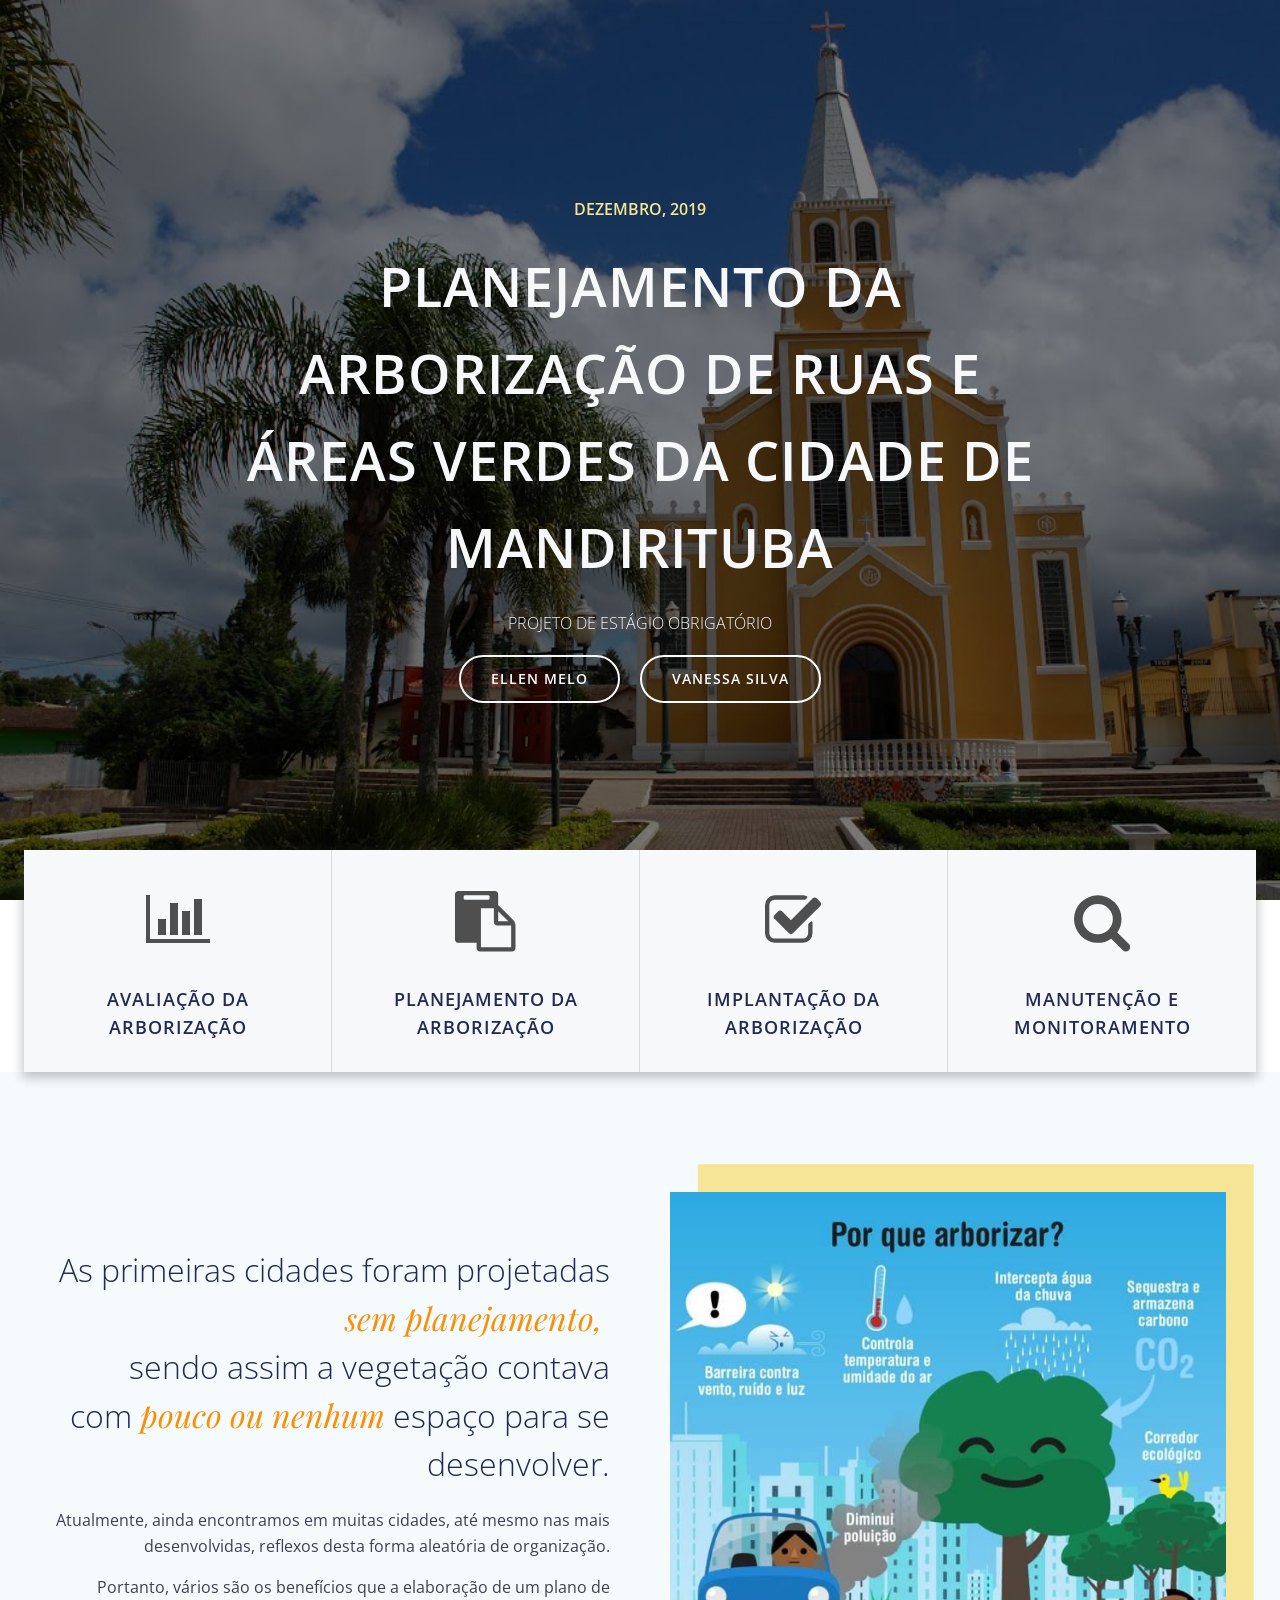
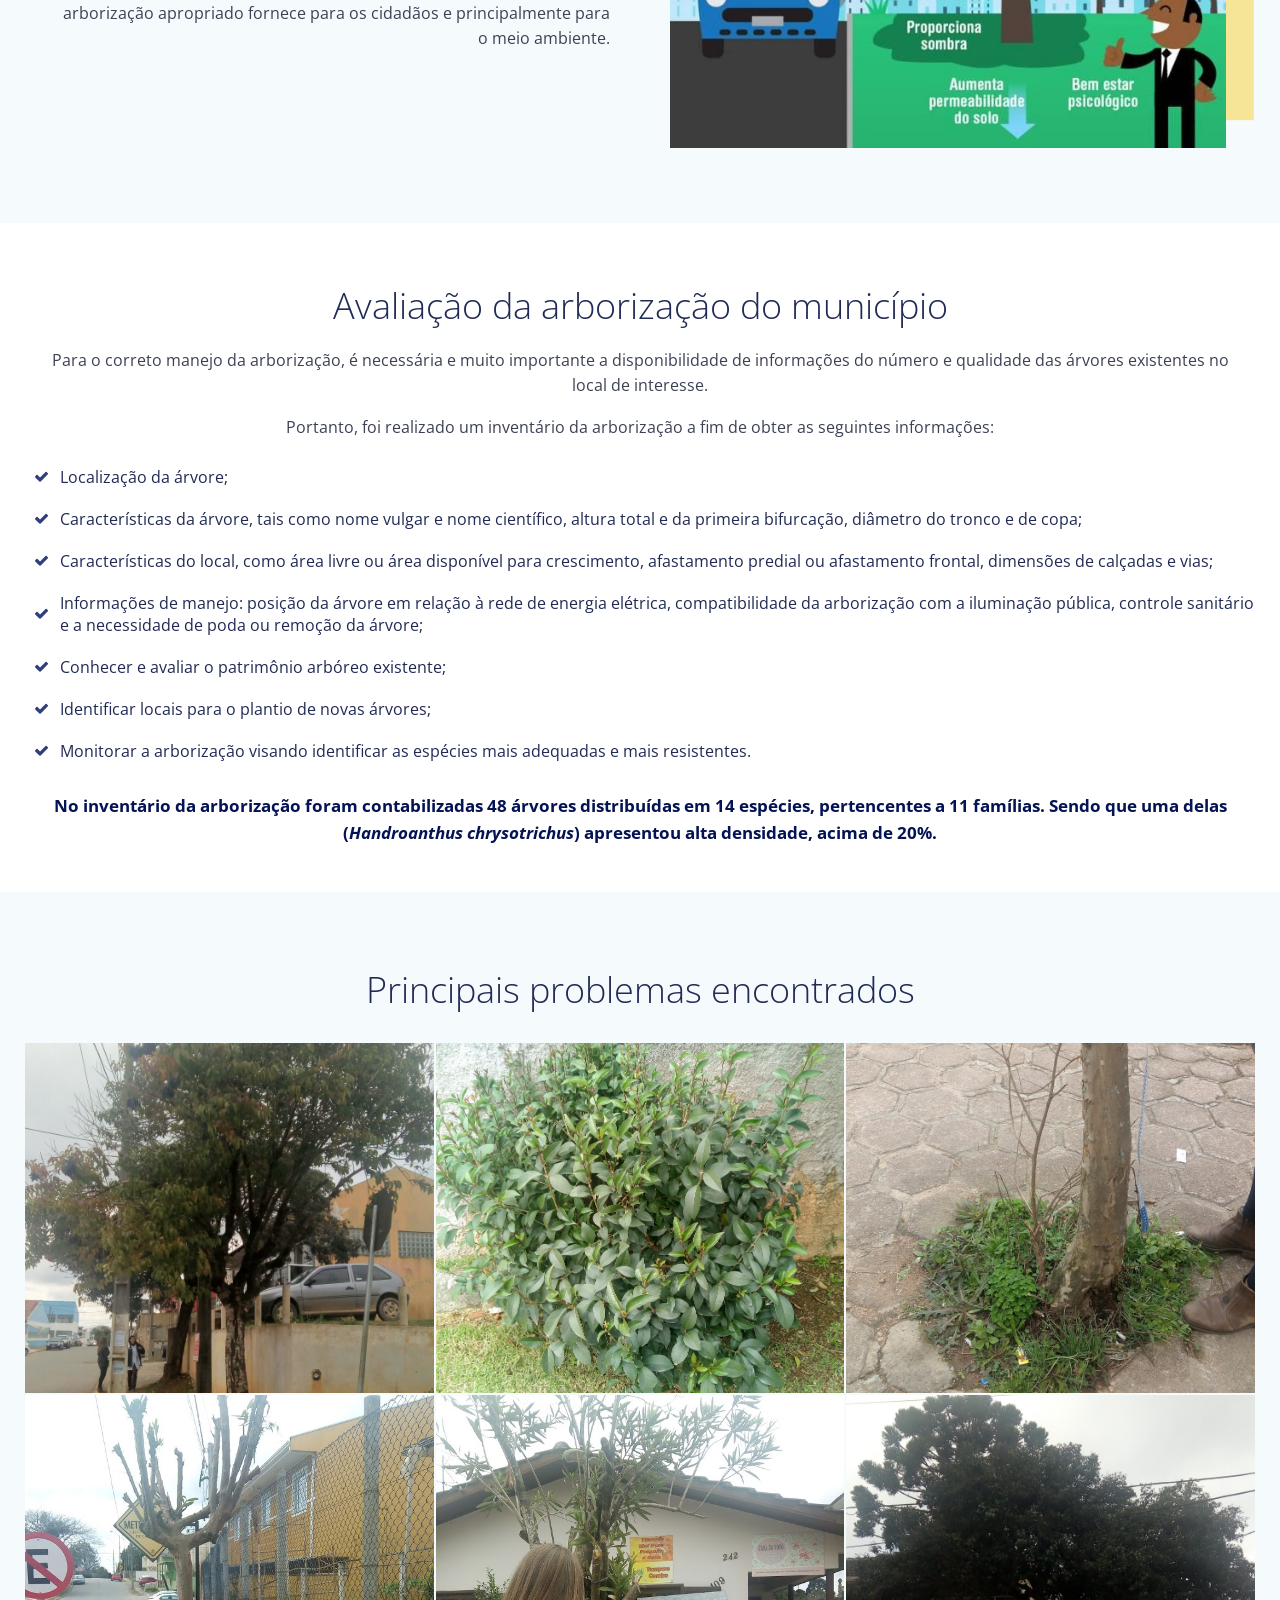
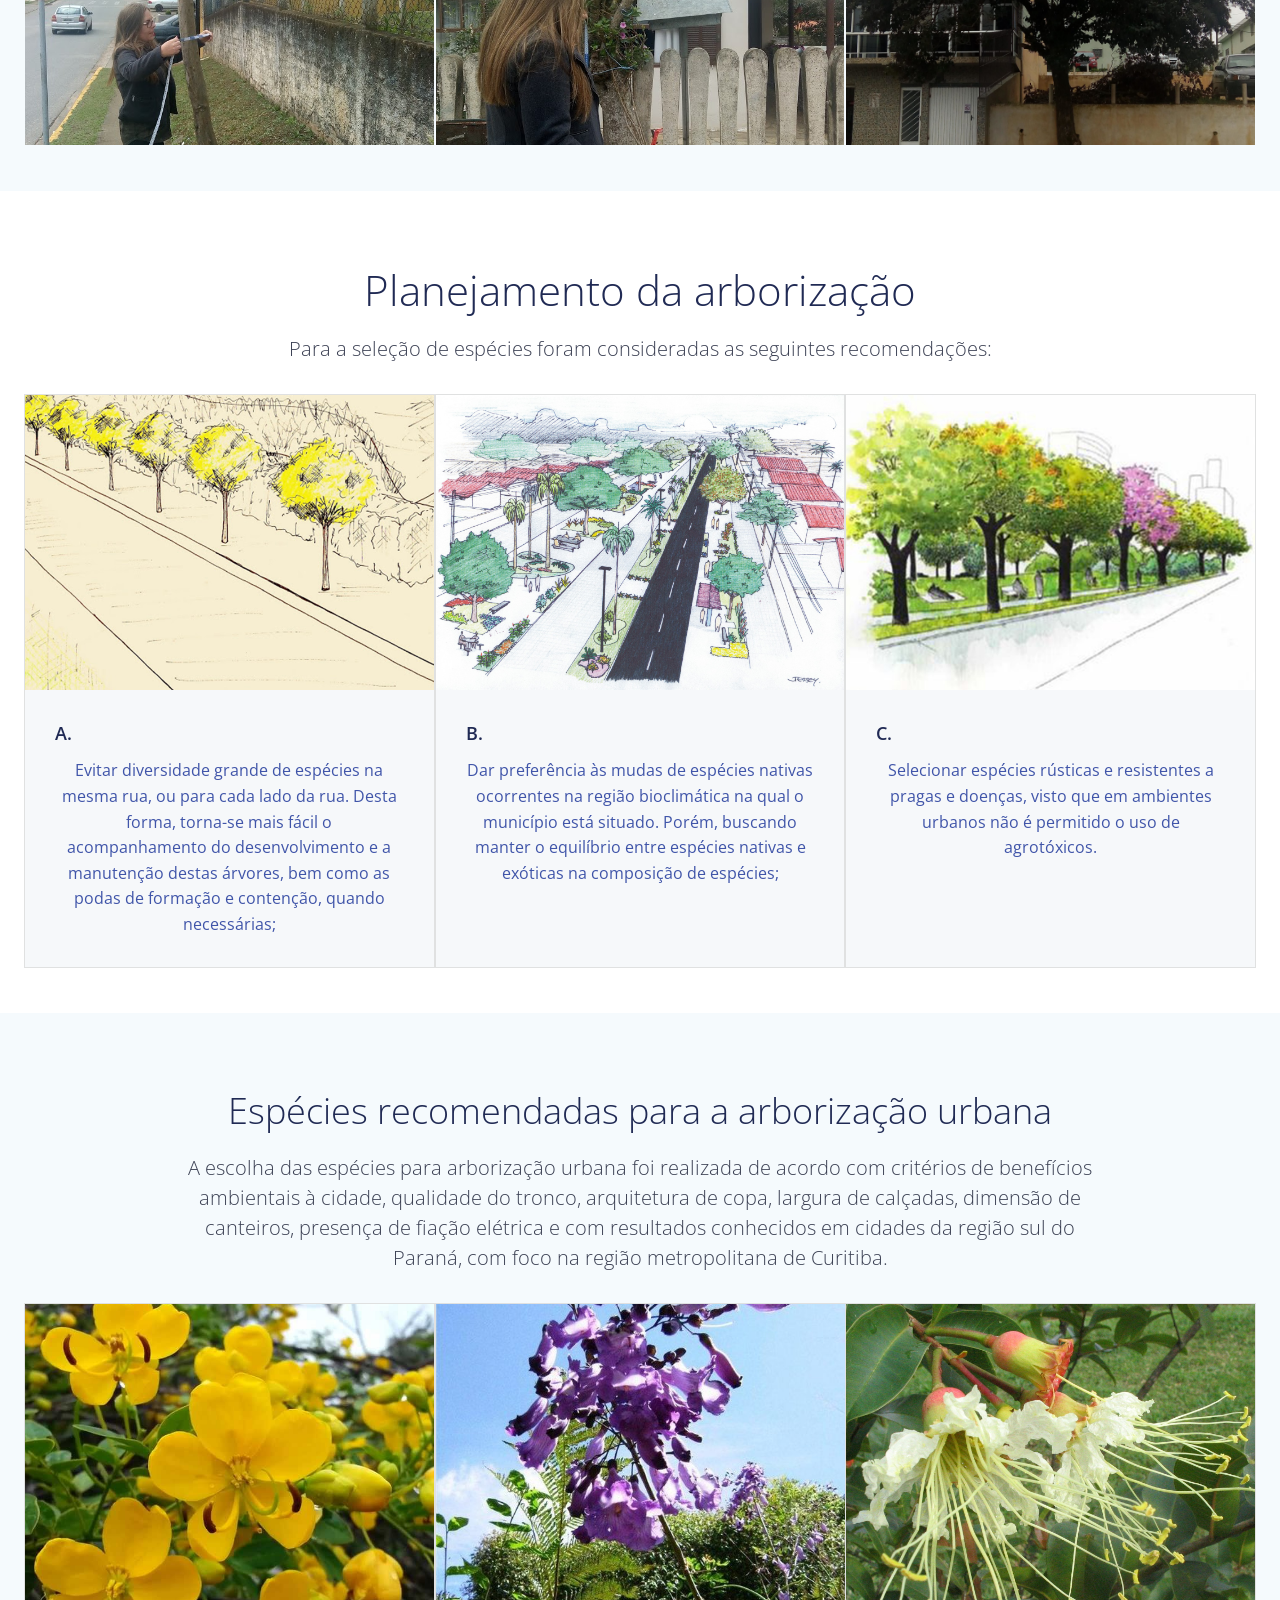
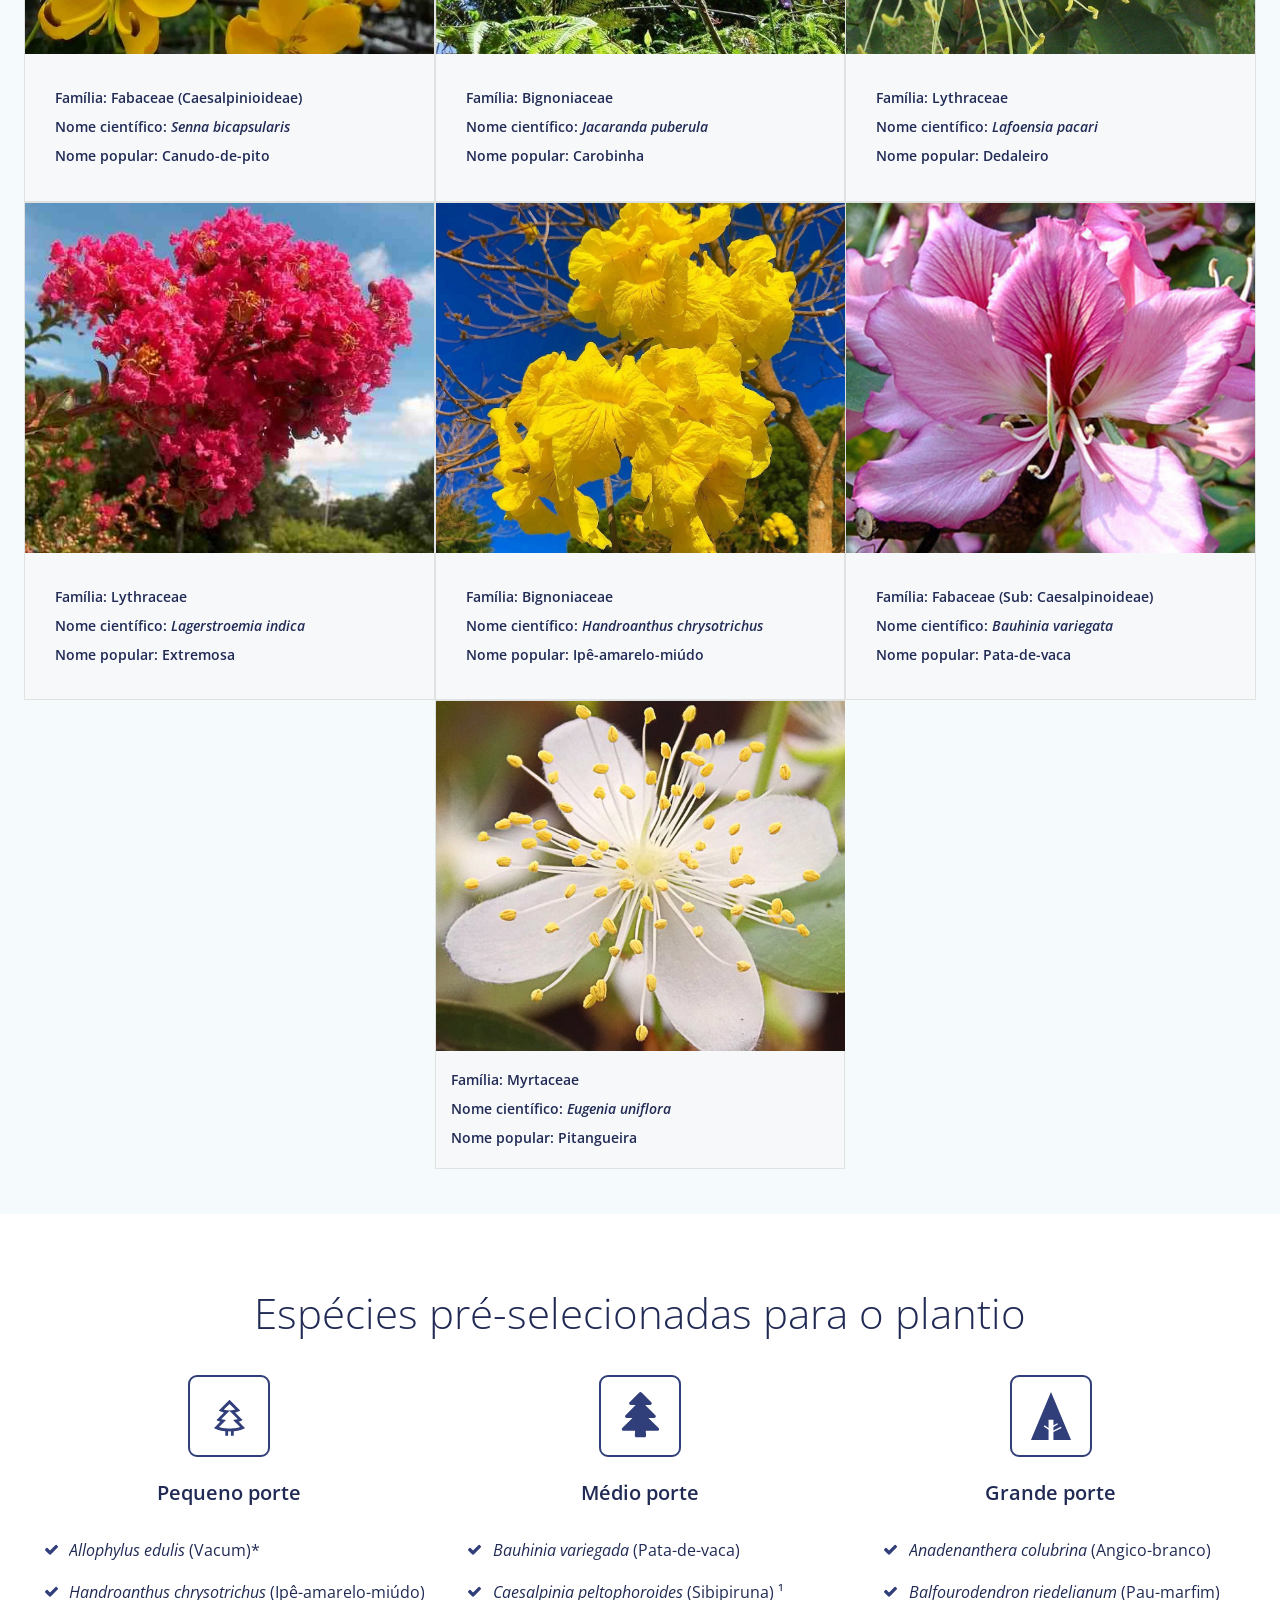
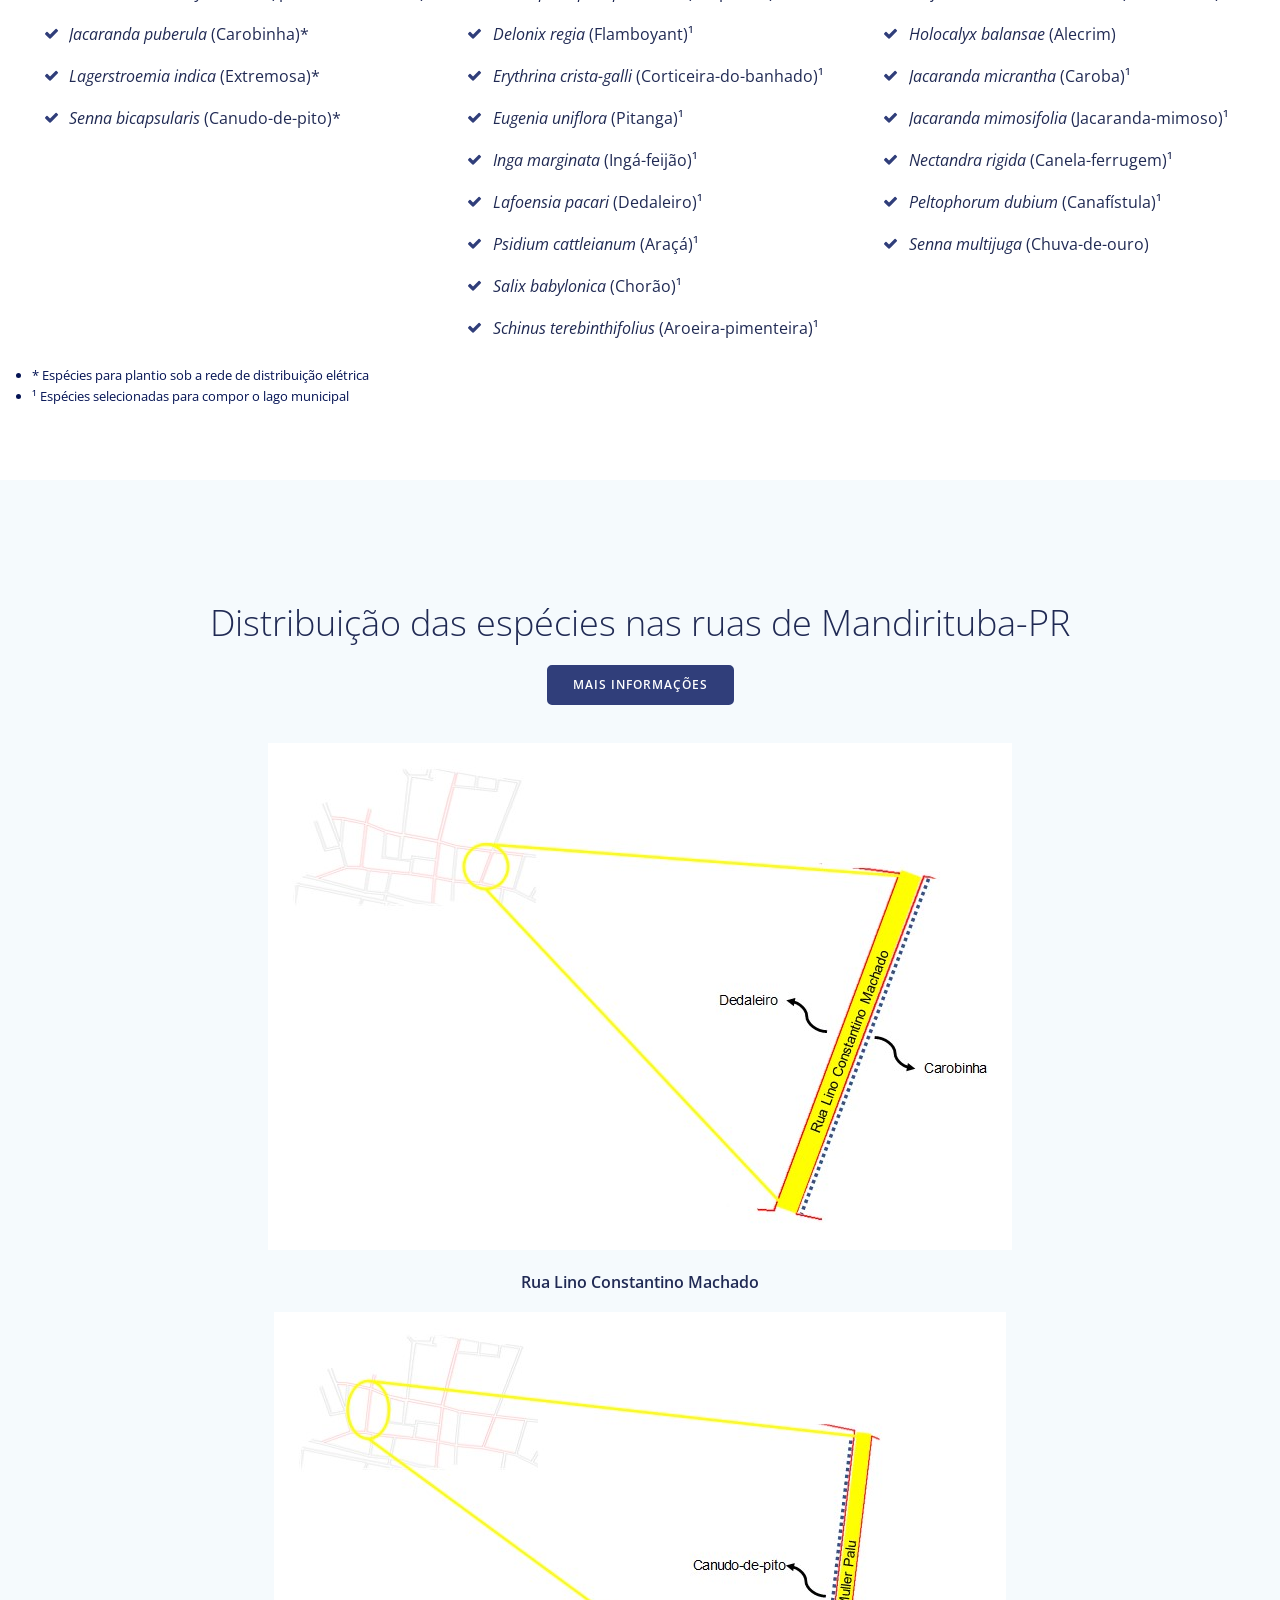
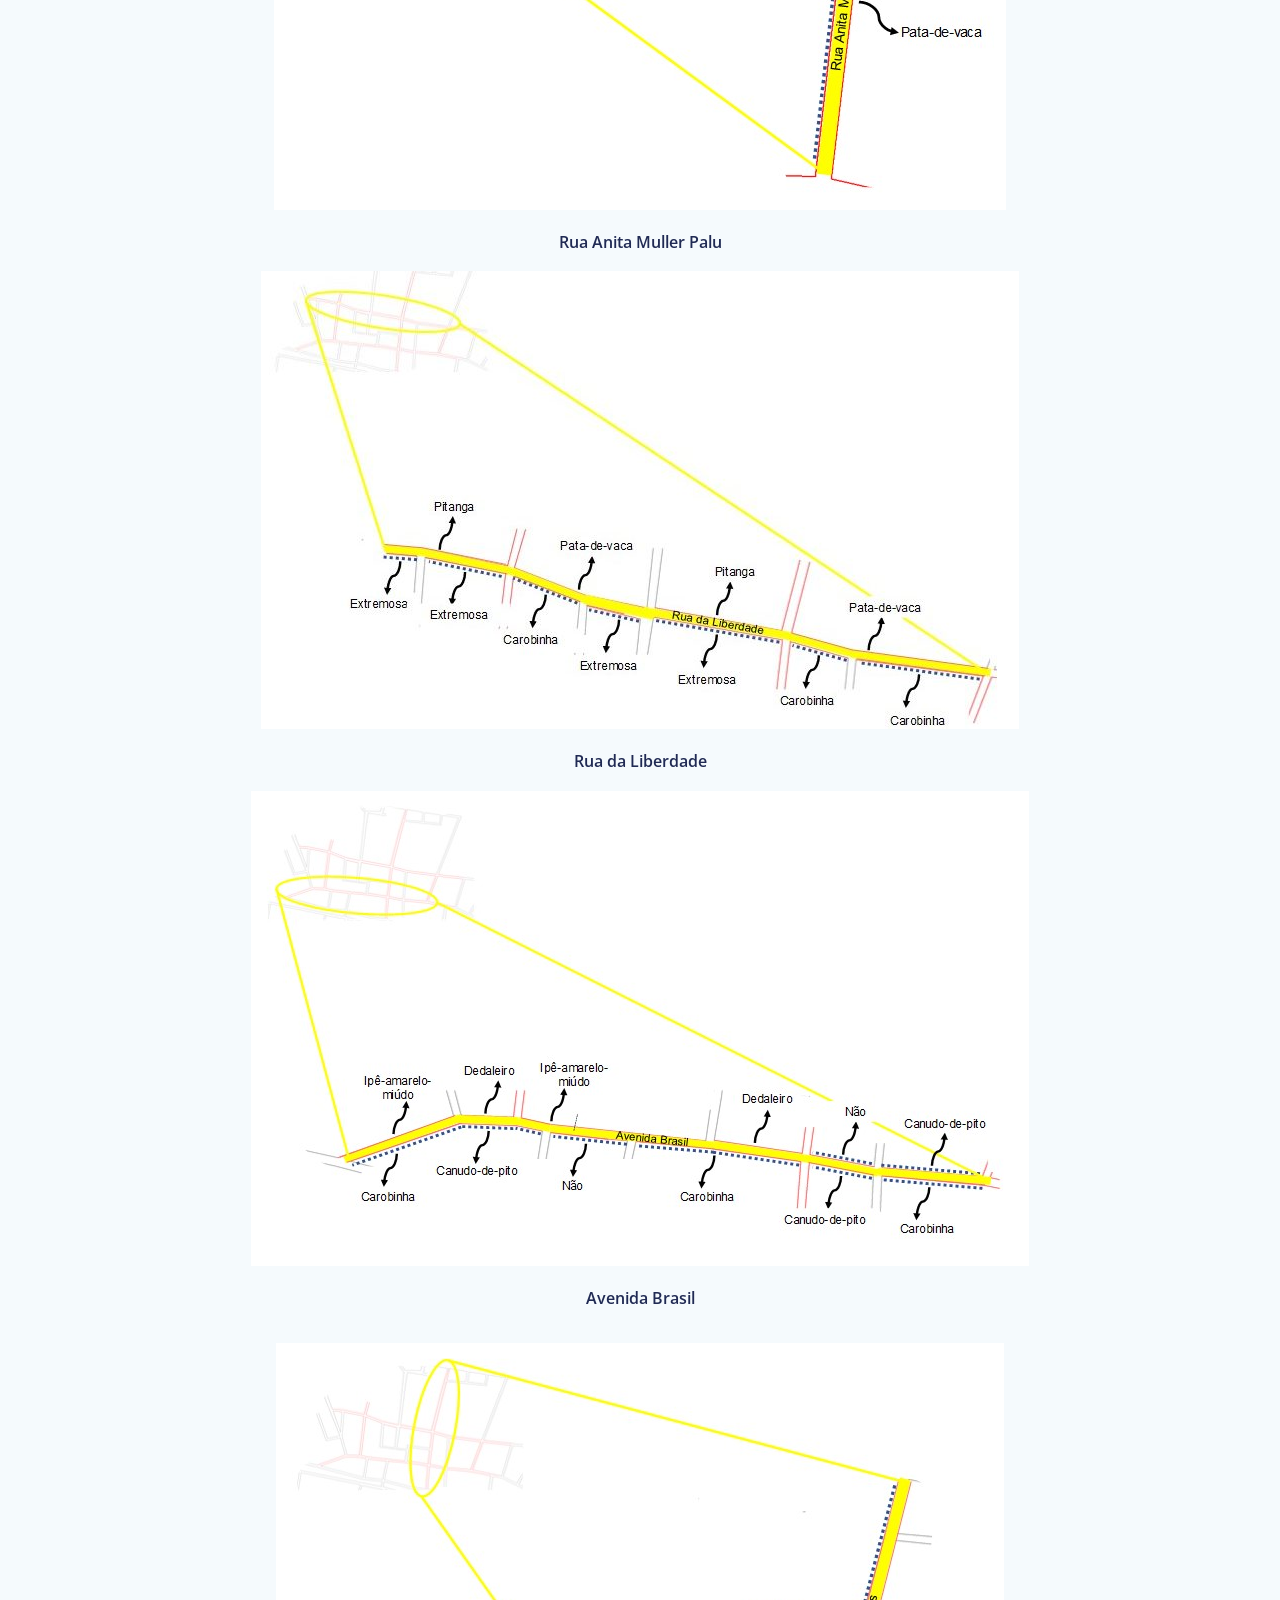
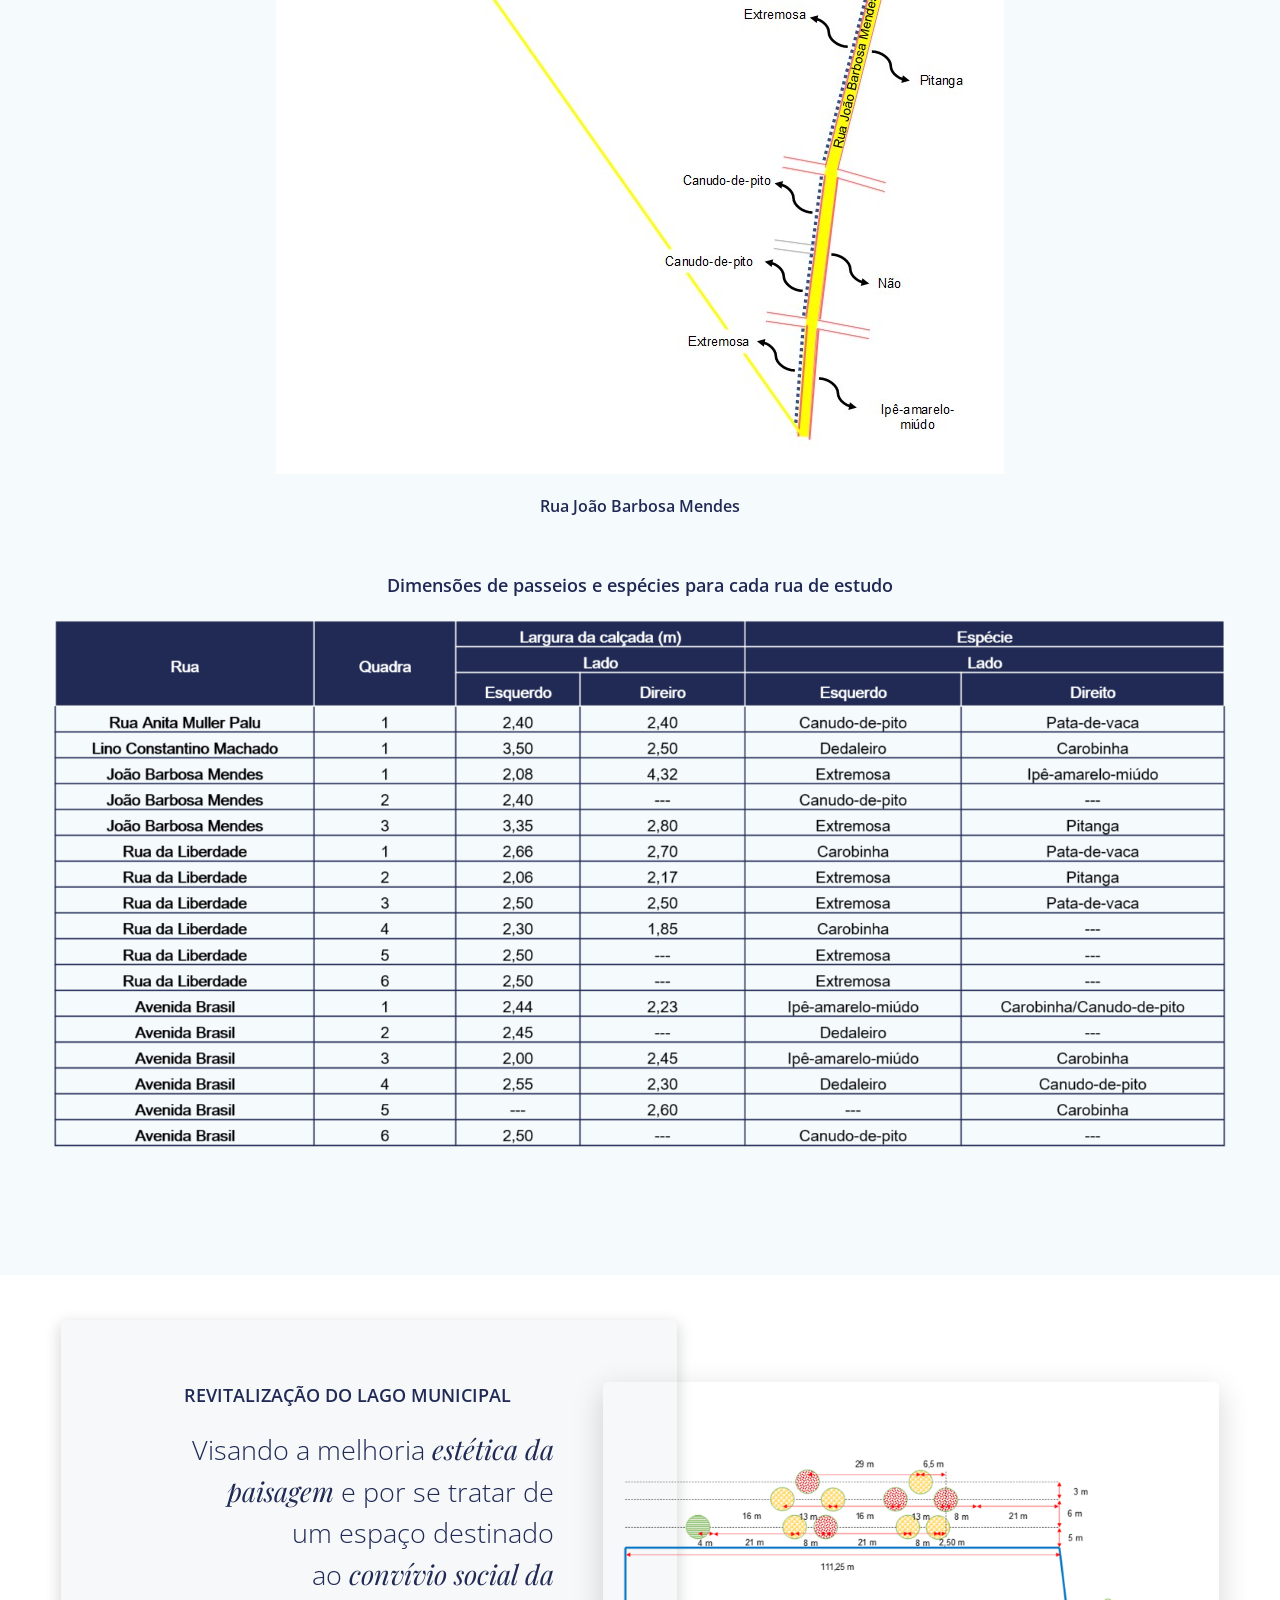
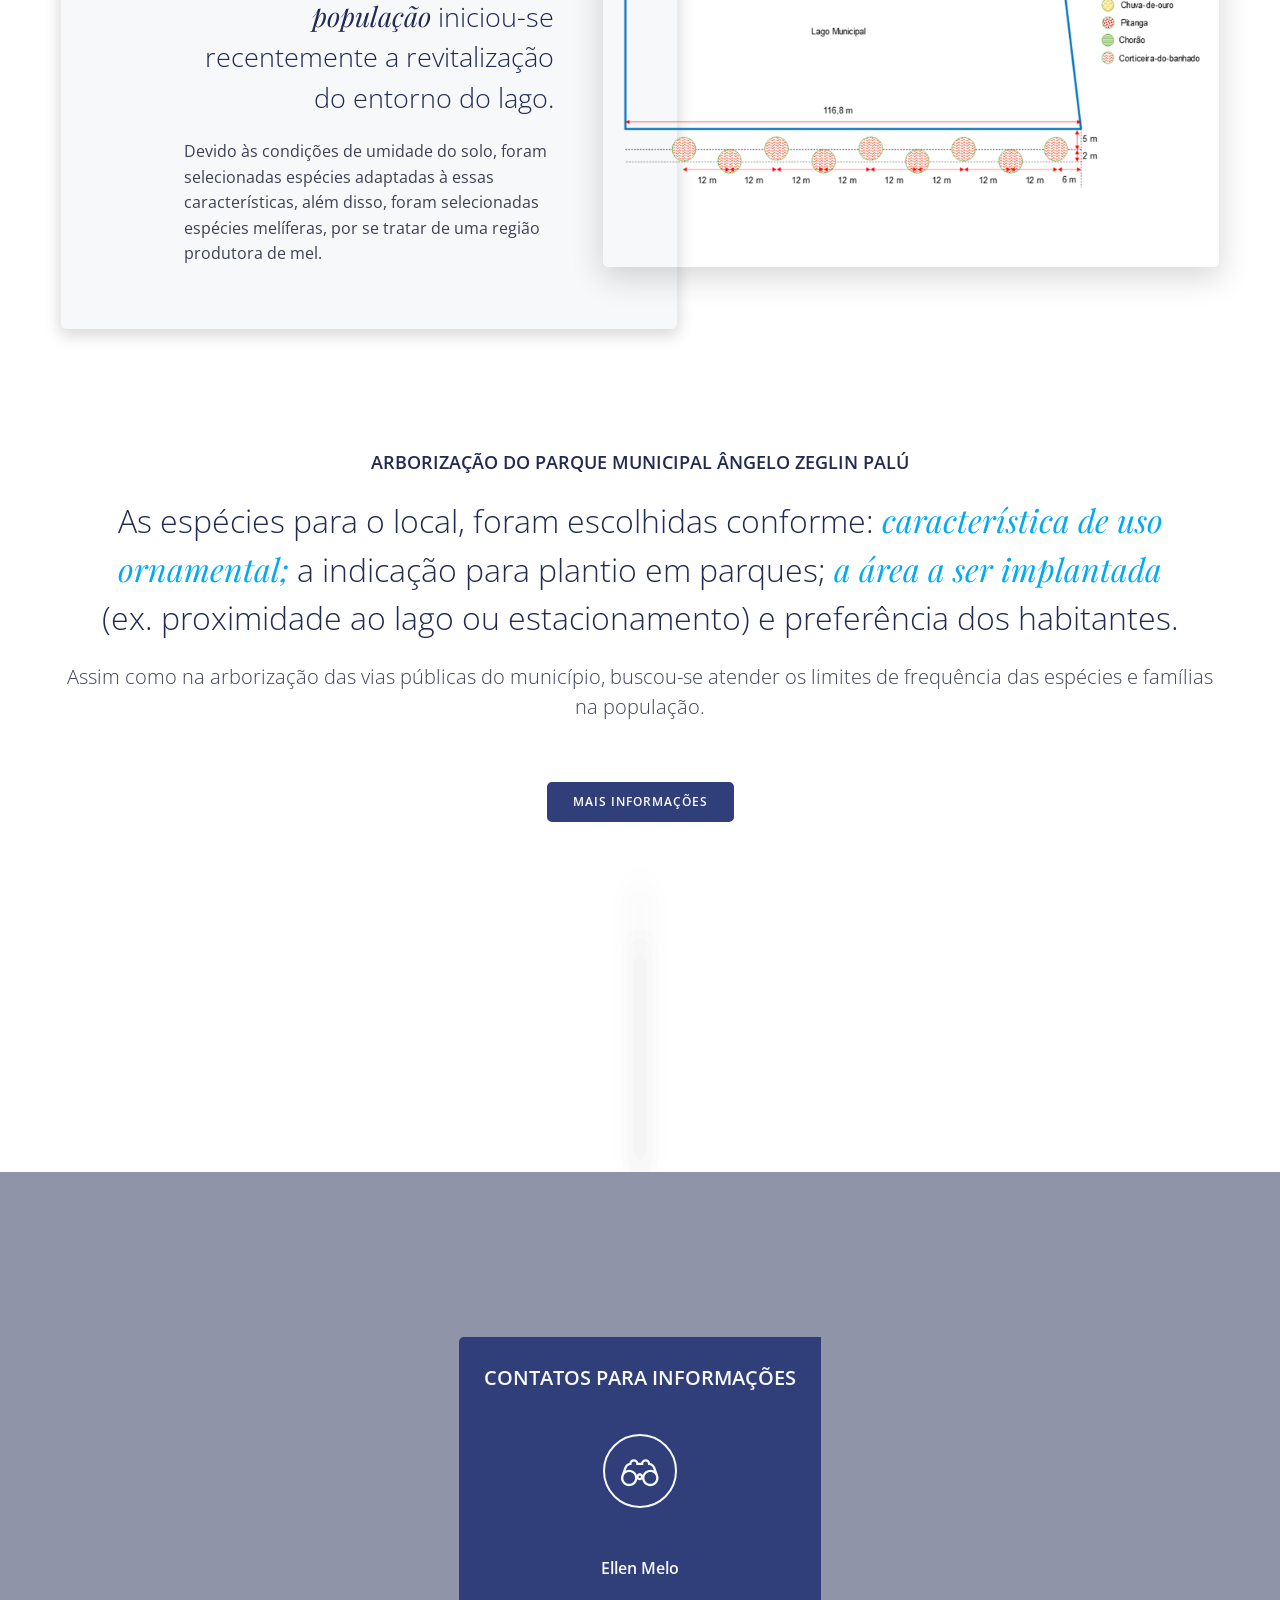
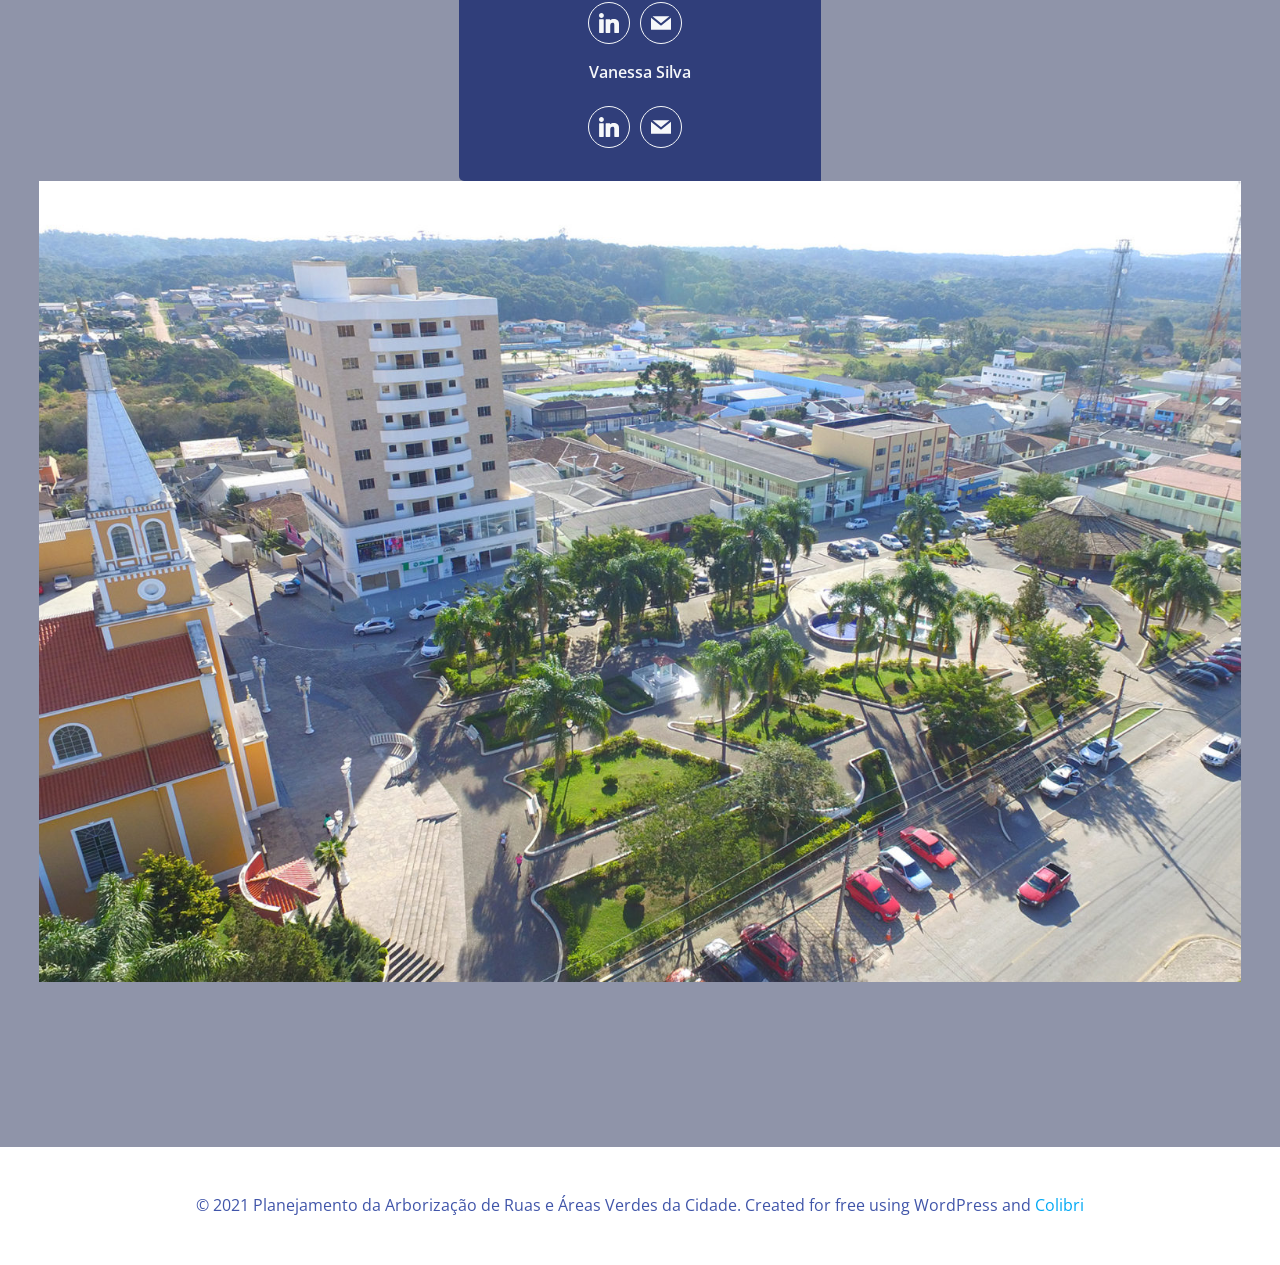
==== index.html @ bebc8c44 "Update index.html" ====
<!DOCTYPE html>
<html lang="pt-BR">
<head>
    <meta charset="UTF-8">
    <meta name="viewport" content="width=device-width, initial-scale=1">
    
    <title>Planejamento da Arborização de Ruas e Áreas Verdes da Cidade – Projeto de Estágio Obrigatório</title>
<meta name="robots" content="max-image-preview:large">
<link rel="dns-prefetch" href="//fonts.googleapis.com">
<link rel="dns-prefetch" href="//s.w.org">


<link rel="stylesheet" id="extend-builder-css-css" href="https://vanessasilva-cs.github.io/projeto_de_estagio/wp-content/plugins/colibri-page-builder/extend-builder/assets/static/css/theme.css" type="text/css" media="all">
<style id="extend-builder-css-inline-css" type="text/css">
/* page css */
/* part css : theme-shapes */
.colibri-shape-circles {
background-image:url('https://vanessasilva-cs.github.io/projeto_de_estagio/wp-content/themes/colibri-wp/resources/images/header-shapes/circles.png')
}
.colibri-shape-10degree-stripes {
background-image:url('https://vanessasilva-cs.github.io/projeto_de_estagio/wp-content/themes/colibri-wp/resources/images/header-shapes/10degree-stripes.png')
}
.colibri-shape-rounded-squares-blue {
background-image:url('https://vanessasilva-cs.github.io/projeto_de_estagio/wp-content/themes/colibri-wp/resources/images/header-shapes/rounded-squares-blue.png')
}
.colibri-shape-many-rounded-squares-blue {
background-image:url('https://vanessasilva-cs.github.io/projeto_de_estagio/wp-content/themes/colibri-wp/resources/images/header-shapes/many-rounded-squares-blue.png')
}
.colibri-shape-two-circles {
background-image:url('https://vanessasilva-cs.github.io/projeto_de_estagio/wp-content/themes/colibri-wp/resources/images/header-shapes/two-circles.png')
}
.colibri-shape-circles-2 {
background-image:url('https://vanessasilva-cs.github.io/projeto_de_estagio/wp-content/themes/colibri-wp/resources/images/header-shapes/circles-2.png')
}
.colibri-shape-circles-3 {
background-image:url('https://vanessasilva-cs.github.io/projeto_de_estagio/wp-content/themes/colibri-wp/resources/images/header-shapes/circles-3.png')
}
.colibri-shape-circles-gradient {
background-image:url('https://vanessasilva-cs.github.io/projeto_de_estagio/wp-content/themes/colibri-wp/resources/images/header-shapes/circles-gradient.png')
}
.colibri-shape-circles-white-gradient {
background-image:url('https://vanessasilva-cs.github.io/projeto_de_estagio/wp-content/themes/colibri-wp/resources/images/header-shapes/circles-white-gradient.png')
}
.colibri-shape-waves {
background-image:url('https://vanessasilva-cs.github.io/projeto_de_estagio/wp-content/themes/colibri-wp/resources/images/header-shapes/waves.png')
}
.colibri-shape-waves-inverted {
background-image:url('https://vanessasilva-cs.github.io/projeto_de_estagio/wp-content/themes/colibri-wp/resources/images/header-shapes/waves-inverted.png')
}
.colibri-shape-dots {
background-image:url('https://vanessasilva-cs.github.io/projeto_de_estagio/wp-content/themes/colibri-wp/resources/images/header-shapes/dots.png')
}
.colibri-shape-left-tilted-lines {
background-image:url('https://vanessasilva-cs.github.io/projeto_de_estagio/wp-content/themes/colibri-wp/resources/images/header-shapes/left-tilted-lines.png')
}
.colibri-shape-right-tilted-lines {
background-image:url('https://vanessasilva-cs.github.io/projeto_de_estagio/wp-content/themes/colibri-wp/resources/images/header-shapes/right-tilted-lines.png')
}
.colibri-shape-right-tilted-strips {
background-image:url('https://vanessasilva-cs.github.io/projeto_de_estagio/wp-content/themes/colibri-wp/resources/images/header-shapes/right-tilted-strips.png')
}
/* part css : theme */

.h-y-container > *:not(:last-child), .h-x-container-inner > * {
  margin-bottom: 20px;
}
.h-x-container-inner, .h-column__content > .h-x-container > *:last-child {
  margin-bottom: -20px;
}
.h-x-container-inner > * {
  padding-left: 10px;
  padding-right: 10px;
}
.h-x-container-inner {
  margin-left: -10px;
  margin-right: -10px;
}
[class*=style-], [class*=local-style-], .h-global-transition, .h-global-transition-all, .h-global-transition-all * {
  transition-duration: 0.5s;
}
.wp-block-button .wp-block-button__link:not(.has-background),.wp-block-file .wp-block-file__button {
  background-color: #303e7a;
  background-image: none;
}
.wp-block-button .wp-block-button__link:not(.has-background):hover,.wp-block-button .wp-block-button__link:not(.has-background):focus,.wp-block-button .wp-block-button__link:not(.has-background):active,.wp-block-file .wp-block-file__button:hover,.wp-block-file .wp-block-file__button:focus,.wp-block-file .wp-block-file__button:active {
  background-color: rgb(7, 29, 122);
  background-image: none;
}
.wp-block-button.is-style-outline .wp-block-button__link:not(.has-background) {
  color: #303e7a;
  background-color: transparent;
  background-image: none;
  border-top-width: 2px;
  border-top-color: #303e7a;
  border-top-style: solid;
  border-right-width: 2px;
  border-right-color: #303e7a;
  border-right-style: solid;
  border-bottom-width: 2px;
  border-bottom-color: #303e7a;
  border-bottom-style: solid;
  border-left-width: 2px;
  border-left-color: #303e7a;
  border-left-style: solid;
}
.wp-block-button.is-style-outline .wp-block-button__link:not(.has-background):hover,.wp-block-button.is-style-outline .wp-block-button__link:not(.has-background):focus,.wp-block-button.is-style-outline .wp-block-button__link:not(.has-background):active {
  color: #fff;
  background-color: #303e7a;
  background-image: none;
}
.has-background-color,*[class^="wp-block-"].is-style-solid-color {
  background-color: #303e7a;
  background-image: none;
}
.has-colibri-color-1-background-color {
  background-color: #303e7a;
  background-image: none;
}
.wp-block-button .wp-block-button__link.has-colibri-color-1-background-color {
  background-color: #303e7a;
  background-image: none;
}
.wp-block-button .wp-block-button__link.has-colibri-color-1-background-color:hover,.wp-block-button .wp-block-button__link.has-colibri-color-1-background-color:focus,.wp-block-button .wp-block-button__link.has-colibri-color-1-background-color:active {
  background-color: rgb(7, 29, 122);
  background-image: none;
}
.wp-block-button.is-style-outline .wp-block-button__link.has-colibri-color-1-background-color {
  color: #303e7a;
  background-color: transparent;
  background-image: none;
  border-top-width: 2px;
  border-top-color: #303e7a;
  border-top-style: solid;
  border-right-width: 2px;
  border-right-color: #303e7a;
  border-right-style: solid;
  border-bottom-width: 2px;
  border-bottom-color: #303e7a;
  border-bottom-style: solid;
  border-left-width: 2px;
  border-left-color: #303e7a;
  border-left-style: solid;
}
.wp-block-button.is-style-outline .wp-block-button__link.has-colibri-color-1-background-color:hover,.wp-block-button.is-style-outline .wp-block-button__link.has-colibri-color-1-background-color:focus,.wp-block-button.is-style-outline .wp-block-button__link.has-colibri-color-1-background-color:active {
  color: #fff;
  background-color: #303e7a;
  background-image: none;
}
*[class^="wp-block-"].has-colibri-color-1-background-color,*[class^="wp-block-"] .has-colibri-color-1-background-color,*[class^="wp-block-"].is-style-solid-color.has-colibri-color-1-color,*[class^="wp-block-"].is-style-solid-color blockquote.has-colibri-color-1-color,*[class^="wp-block-"].is-style-solid-color blockquote.has-colibri-color-1-color p {
  background-color: #303e7a;
  background-image: none;
}
.has-colibri-color-1-color {
  color: #303e7a;
}
.has-colibri-color-2-background-color {
  background-color: #f7e597;
  background-image: none;
}
.wp-block-button .wp-block-button__link.has-colibri-color-2-background-color {
  background-color: #f7e597;
  background-image: none;
}
.wp-block-button .wp-block-button__link.has-colibri-color-2-background-color:hover,.wp-block-button .wp-block-button__link.has-colibri-color-2-background-color:focus,.wp-block-button .wp-block-button__link.has-colibri-color-2-background-color:active {
  background-color: rgb(162, 150, 99);
  background-image: none;
}
.wp-block-button.is-style-outline .wp-block-button__link.has-colibri-color-2-background-color {
  color: #f7e597;
  background-color: transparent;
  background-image: none;
  border-top-width: 2px;
  border-top-color: #f7e597;
  border-top-style: solid;
  border-right-width: 2px;
  border-right-color: #f7e597;
  border-right-style: solid;
  border-bottom-width: 2px;
  border-bottom-color: #f7e597;
  border-bottom-style: solid;
  border-left-width: 2px;
  border-left-color: #f7e597;
  border-left-style: solid;
}
.wp-block-button.is-style-outline .wp-block-button__link.has-colibri-color-2-background-color:hover,.wp-block-button.is-style-outline .wp-block-button__link.has-colibri-color-2-background-color:focus,.wp-block-button.is-style-outline .wp-block-button__link.has-colibri-color-2-background-color:active {
  color: #fff;
  background-color: #f7e597;
  background-image: none;
}
*[class^="wp-block-"].has-colibri-color-2-background-color,*[class^="wp-block-"] .has-colibri-color-2-background-color,*[class^="wp-block-"].is-style-solid-color.has-colibri-color-2-color,*[class^="wp-block-"].is-style-solid-color blockquote.has-colibri-color-2-color,*[class^="wp-block-"].is-style-solid-color blockquote.has-colibri-color-2-color p {
  background-color: #f7e597;
  background-image: none;
}
.has-colibri-color-2-color {
  color: #f7e597;
}
.has-colibri-color-3-background-color {
  background-color: #f66161;
  background-image: none;
}
.wp-block-button .wp-block-button__link.has-colibri-color-3-background-color {
  background-color: #f66161;
  background-image: none;
}
.wp-block-button .wp-block-button__link.has-colibri-color-3-background-color:hover,.wp-block-button .wp-block-button__link.has-colibri-color-3-background-color:focus,.wp-block-button .wp-block-button__link.has-colibri-color-3-background-color:active {
  background-color: rgb(161, 63, 63);
  background-image: none;
}
.wp-block-button.is-style-outline .wp-block-button__link.has-colibri-color-3-background-color {
  color: #f66161;
  background-color: transparent;
  background-image: none;
  border-top-width: 2px;
  border-top-color: #f66161;
  border-top-style: solid;
  border-right-width: 2px;
  border-right-color: #f66161;
  border-right-style: solid;
  border-bottom-width: 2px;
  border-bottom-color: #f66161;
  border-bottom-style: solid;
  border-left-width: 2px;
  border-left-color: #f66161;
  border-left-style: solid;
}
.wp-block-button.is-style-outline .wp-block-button__link.has-colibri-color-3-background-color:hover,.wp-block-button.is-style-outline .wp-block-button__link.has-colibri-color-3-background-color:focus,.wp-block-button.is-style-outline .wp-block-button__link.has-colibri-color-3-background-color:active {
  color: #fff;
  background-color: #f66161;
  background-image: none;
}
*[class^="wp-block-"].has-colibri-color-3-background-color,*[class^="wp-block-"] .has-colibri-color-3-background-color,*[class^="wp-block-"].is-style-solid-color.has-colibri-color-3-color,*[class^="wp-block-"].is-style-solid-color blockquote.has-colibri-color-3-color,*[class^="wp-block-"].is-style-solid-color blockquote.has-colibri-color-3-color p {
  background-color: #f66161;
  background-image: none;
}
.has-colibri-color-3-color {
  color: #f66161;
}
.has-colibri-color-4-background-color {
  background-color: #9ec9e2;
  background-image: none;
}
.wp-block-button .wp-block-button__link.has-colibri-color-4-background-color {
  background-color: #9ec9e2;
  background-image: none;
}
.wp-block-button .wp-block-button__link.has-colibri-color-4-background-color:hover,.wp-block-button .wp-block-button__link.has-colibri-color-4-background-color:focus,.wp-block-button .wp-block-button__link.has-colibri-color-4-background-color:active {
  background-color: rgb(7, 146, 226);
  background-image: none;
}
.wp-block-button.is-style-outline .wp-block-button__link.has-colibri-color-4-background-color {
  color: #9ec9e2;
  background-color: transparent;
  background-image: none;
  border-top-width: 2px;
  border-top-color: #9ec9e2;
  border-top-style: solid;
  border-right-width: 2px;
  border-right-color: #9ec9e2;
  border-right-style: solid;
  border-bottom-width: 2px;
  border-bottom-color: #9ec9e2;
  border-bottom-style: solid;
  border-left-width: 2px;
  border-left-color: #9ec9e2;
  border-left-style: solid;
}
.wp-block-button.is-style-outline .wp-block-button__link.has-colibri-color-4-background-color:hover,.wp-block-button.is-style-outline .wp-block-button__link.has-colibri-color-4-background-color:focus,.wp-block-button.is-style-outline .wp-block-button__link.has-colibri-color-4-background-color:active {
  color: #fff;
  background-color: #9ec9e2;
  background-image: none;
}
*[class^="wp-block-"].has-colibri-color-4-background-color,*[class^="wp-block-"] .has-colibri-color-4-background-color,*[class^="wp-block-"].is-style-solid-color.has-colibri-color-4-color,*[class^="wp-block-"].is-style-solid-color blockquote.has-colibri-color-4-color,*[class^="wp-block-"].is-style-solid-color blockquote.has-colibri-color-4-color p {
  background-color: #9ec9e2;
  background-image: none;
}
.has-colibri-color-4-color {
  color: #9ec9e2;
}
.has-colibri-color-5-background-color {
  background-color: #f6f8fa;
  background-image: none;
}
.wp-block-button .wp-block-button__link.has-colibri-color-5-background-color {
  background-color: #f6f8fa;
  background-image: none;
}
.wp-block-button .wp-block-button__link.has-colibri-color-5-background-color:hover,.wp-block-button .wp-block-button__link.has-colibri-color-5-background-color:focus,.wp-block-button .wp-block-button__link.has-colibri-color-5-background-color:active {
  background-color: rgb(162, 164, 165);
  background-image: none;
}
.wp-block-button.is-style-outline .wp-block-button__link.has-colibri-color-5-background-color {
  color: #f6f8fa;
  background-color: transparent;
  background-image: none;
  border-top-width: 2px;
  border-top-color: #f6f8fa;
  border-top-style: solid;
  border-right-width: 2px;
  border-right-color: #f6f8fa;
  border-right-style: solid;
  border-bottom-width: 2px;
  border-bottom-color: #f6f8fa;
  border-bottom-style: solid;
  border-left-width: 2px;
  border-left-color: #f6f8fa;
  border-left-style: solid;
}
.wp-block-button.is-style-outline .wp-block-button__link.has-colibri-color-5-background-color:hover,.wp-block-button.is-style-outline .wp-block-button__link.has-colibri-color-5-background-color:focus,.wp-block-button.is-style-outline .wp-block-button__link.has-colibri-color-5-background-color:active {
  color: #fff;
  background-color: #f6f8fa;
  background-image: none;
}
*[class^="wp-block-"].has-colibri-color-5-background-color,*[class^="wp-block-"] .has-colibri-color-5-background-color,*[class^="wp-block-"].is-style-solid-color.has-colibri-color-5-color,*[class^="wp-block-"].is-style-solid-color blockquote.has-colibri-color-5-color,*[class^="wp-block-"].is-style-solid-color blockquote.has-colibri-color-5-color p {
  background-color: #f6f8fa;
  background-image: none;
}
.has-colibri-color-5-color {
  color: #f6f8fa;
}
.has-colibri-color-6-background-color {
  background-color: #202a54;
  background-image: none;
}
.wp-block-button .wp-block-button__link.has-colibri-color-6-background-color {
  background-color: #202a54;
  background-image: none;
}
.wp-block-button .wp-block-button__link.has-colibri-color-6-background-color:hover,.wp-block-button .wp-block-button__link.has-colibri-color-6-background-color:focus,.wp-block-button .wp-block-button__link.has-colibri-color-6-background-color:active {
  background-color: rgb(32, 42, 84);
  background-image: none;
}
.wp-block-button.is-style-outline .wp-block-button__link.has-colibri-color-6-background-color {
  color: #202a54;
  background-color: transparent;
  background-image: none;
  border-top-width: 2px;
  border-top-color: #202a54;
  border-top-style: solid;
  border-right-width: 2px;
  border-right-color: #202a54;
  border-right-style: solid;
  border-bottom-width: 2px;
  border-bottom-color: #202a54;
  border-bottom-style: solid;
  border-left-width: 2px;
  border-left-color: #202a54;
  border-left-style: solid;
}
.wp-block-button.is-style-outline .wp-block-button__link.has-colibri-color-6-background-color:hover,.wp-block-button.is-style-outline .wp-block-button__link.has-colibri-color-6-background-color:focus,.wp-block-button.is-style-outline .wp-block-button__link.has-colibri-color-6-background-color:active {
  color: #fff;
  background-color: #202a54;
  background-image: none;
}
*[class^="wp-block-"].has-colibri-color-6-background-color,*[class^="wp-block-"] .has-colibri-color-6-background-color,*[class^="wp-block-"].is-style-solid-color.has-colibri-color-6-color,*[class^="wp-block-"].is-style-solid-color blockquote.has-colibri-color-6-color,*[class^="wp-block-"].is-style-solid-color blockquote.has-colibri-color-6-color p {
  background-color: #202a54;
  background-image: none;
}
.has-colibri-color-6-color {
  color: #202a54;
}
#colibri .woocommerce-store-notice,#colibri.woocommerce .content .h-section input[type=submit],#colibri.woocommerce-page  .content .h-section  input[type=button],#colibri.woocommerce .content .h-section  input[type=button],#colibri.woocommerce-page  .content .h-section .button,#colibri.woocommerce .content .h-section .button,#colibri.woocommerce-page  .content .h-section  a.button,#colibri.woocommerce .content .h-section  a.button,#colibri.woocommerce-page  .content .h-section button.button,#colibri.woocommerce .content .h-section button.button,#colibri.woocommerce-page  .content .h-section input.button,#colibri.woocommerce .content .h-section input.button,#colibri.woocommerce-page  .content .h-section input#submit,#colibri.woocommerce .content .h-section input#submit,#colibri.woocommerce-page  .content .h-section a.added_to_cart,#colibri.woocommerce .content .h-section a.added_to_cart,#colibri.woocommerce-page  .content .h-section .ui-slider-range,#colibri.woocommerce .content .h-section .ui-slider-range,#colibri.woocommerce-page  .content .h-section .ui-slider-handle,#colibri.woocommerce .content .h-section .ui-slider-handle {
  background-color: #303e7a;
  background-image: none;
  border-top-width: 0px;
  border-top-color: #303e7a;
  border-top-style: solid;
  border-right-width: 0px;
  border-right-color: #303e7a;
  border-right-style: solid;
  border-bottom-width: 0px;
  border-bottom-color: #303e7a;
  border-bottom-style: solid;
  border-left-width: 0px;
  border-left-color: #303e7a;
  border-left-style: solid;
}
#colibri .woocommerce-store-notice:hover,#colibri .woocommerce-store-notice:focus,#colibri .woocommerce-store-notice:active,#colibri.woocommerce .content .h-section input[type=submit]:hover,#colibri.woocommerce .content .h-section input[type=submit]:focus,#colibri.woocommerce .content .h-section input[type=submit]:active,#colibri.woocommerce-page  .content .h-section  input[type=button]:hover,#colibri.woocommerce-page  .content .h-section  input[type=button]:focus,#colibri.woocommerce-page  .content .h-section  input[type=button]:active,#colibri.woocommerce .content .h-section  input[type=button]:hover,#colibri.woocommerce .content .h-section  input[type=button]:focus,#colibri.woocommerce .content .h-section  input[type=button]:active,#colibri.woocommerce-page  .content .h-section .button:hover,#colibri.woocommerce-page  .content .h-section .button:focus,#colibri.woocommerce-page  .content .h-section .button:active,#colibri.woocommerce .content .h-section .button:hover,#colibri.woocommerce .content .h-section .button:focus,#colibri.woocommerce .content .h-section .button:active,#colibri.woocommerce-page  .content .h-section  a.button:hover,#colibri.woocommerce-page  .content .h-section  a.button:focus,#colibri.woocommerce-page  .content .h-section  a.button:active,#colibri.woocommerce .content .h-section  a.button:hover,#colibri.woocommerce .content .h-section  a.button:focus,#colibri.woocommerce .content .h-section  a.button:active,#colibri.woocommerce-page  .content .h-section button.button:hover,#colibri.woocommerce-page  .content .h-section button.button:focus,#colibri.woocommerce-page  .content .h-section button.button:active,#colibri.woocommerce .content .h-section button.button:hover,#colibri.woocommerce .content .h-section button.button:focus,#colibri.woocommerce .content .h-section button.button:active,#colibri.woocommerce-page  .content .h-section input.button:hover,#colibri.woocommerce-page  .content .h-section input.button:focus,#colibri.woocommerce-page  .content .h-section input.button:active,#colibri.woocommerce .content .h-section input.button:hover,#colibri.woocommerce .content .h-section input.button:focus,#colibri.woocommerce .content .h-section input.button:active,#colibri.woocommerce-page  .content .h-section input#submit:hover,#colibri.woocommerce-page  .content .h-section input#submit:focus,#colibri.woocommerce-page  .content .h-section input#submit:active,#colibri.woocommerce .content .h-section input#submit:hover,#colibri.woocommerce .content .h-section input#submit:focus,#colibri.woocommerce .content .h-section input#submit:active,#colibri.woocommerce-page  .content .h-section a.added_to_cart:hover,#colibri.woocommerce-page  .content .h-section a.added_to_cart:focus,#colibri.woocommerce-page  .content .h-section a.added_to_cart:active,#colibri.woocommerce .content .h-section a.added_to_cart:hover,#colibri.woocommerce .content .h-section a.added_to_cart:focus,#colibri.woocommerce .content .h-section a.added_to_cart:active,#colibri.woocommerce-page  .content .h-section .ui-slider-range:hover,#colibri.woocommerce-page  .content .h-section .ui-slider-range:focus,#colibri.woocommerce-page  .content .h-section .ui-slider-range:active,#colibri.woocommerce .content .h-section .ui-slider-range:hover,#colibri.woocommerce .content .h-section .ui-slider-range:focus,#colibri.woocommerce .content .h-section .ui-slider-range:active,#colibri.woocommerce-page  .content .h-section .ui-slider-handle:hover,#colibri.woocommerce-page  .content .h-section .ui-slider-handle:focus,#colibri.woocommerce-page  .content .h-section .ui-slider-handle:active,#colibri.woocommerce .content .h-section .ui-slider-handle:hover,#colibri.woocommerce .content .h-section .ui-slider-handle:focus,#colibri.woocommerce .content .h-section .ui-slider-handle:active {
  background-color: rgb(7, 29, 122);
  background-image: none;
  border-top-width: 0px;
  border-top-color: rgb(7, 29, 122);
  border-top-style: solid;
  border-right-width: 0px;
  border-right-color: rgb(7, 29, 122);
  border-right-style: solid;
  border-bottom-width: 0px;
  border-bottom-color: rgb(7, 29, 122);
  border-bottom-style: solid;
  border-left-width: 0px;
  border-left-color: rgb(7, 29, 122);
  border-left-style: solid;
}
#colibri.woocommerce-page  .content .h-section .star-rating::before,#colibri.woocommerce .content .h-section .star-rating::before,#colibri.woocommerce-page  .content .h-section .star-rating span::before,#colibri.woocommerce .content .h-section .star-rating span::before {
  color: #303e7a;
}
#colibri.woocommerce-page  .content .h-section .price,#colibri.woocommerce .content .h-section .price {
  color: #303e7a;
}
#colibri.woocommerce-page  .content .h-section .price del,#colibri.woocommerce .content .h-section .price del {
  color: rgb(89, 95, 122);
}
#colibri.woocommerce-page  .content .h-section .onsale,#colibri.woocommerce .content .h-section .onsale {
  background-color: #303e7a;
  background-image: none;
}
#colibri.woocommerce-page  .content .h-section .onsale:hover,#colibri.woocommerce-page  .content .h-section .onsale:focus,#colibri.woocommerce-page  .content .h-section .onsale:active,#colibri.woocommerce .content .h-section .onsale:hover,#colibri.woocommerce .content .h-section .onsale:focus,#colibri.woocommerce .content .h-section .onsale:active {
  background-color: rgb(7, 29, 122);
  background-image: none;
}
#colibri.woocommerce ul.products li.product h2:hover {
  color: #303e7a;
}
#colibri.woocommerce-page  .content .h-section .woocommerce-pagination .page-numbers.current,#colibri.woocommerce .content .h-section .woocommerce-pagination .page-numbers.current,#colibri.woocommerce-page  .content .h-section .woocommerce-pagination a.page-numbers:hover,#colibri.woocommerce .content .h-section .woocommerce-pagination a.page-numbers:hover {
  background-color: #303e7a;
  background-image: none;
}
#colibri.woocommerce-page  .content .h-section .comment-form-rating .stars a,#colibri.woocommerce .content .h-section .comment-form-rating .stars a {
  color: #303e7a;
}
.h-section-global-spacing {
  padding-top: 90px;
  padding-bottom: 90px;
}
#colibri .colibri-language-switcher {
  background-color: white;
  background-image: none;
  top: 80px;
  border-top-width: 0px;
  border-top-style: none;
  border-top-left-radius: 4px;
  border-top-right-radius: 0px;
  border-right-width: 0px;
  border-right-style: none;
  border-bottom-width: 0px;
  border-bottom-style: none;
  border-bottom-left-radius: 4px;
  border-bottom-right-radius: 0px;
  border-left-width: 0px;
  border-left-style: none;
}
#colibri .colibri-language-switcher .lang-item {
  padding-top: 14px;
  padding-right: 18px;
  padding-bottom: 14px;
  padding-left: 18px;
}
body {
  font-family: Open Sans;
  font-weight: 400;
  font-size: 16px;
  line-height: 1.6;
  color: rgb(64, 85, 169);
}
body a {
  font-family: Open Sans;
  font-weight: 400;
  text-decoration: none;
  font-size: 1em;
  line-height: 1.5;
  color: #03a9f4;
}
body p {
  margin-bottom: 16px;
  font-family: Open Sans;
  font-weight: 400;
  font-size: 16px;
  line-height: 1.6;
  color: rgb(64, 85, 169);
}
body .h-lead p {
  margin-bottom: 16px;
  font-family: Open Sans;
  font-weight: 300;
  font-size: 1.25em;
  line-height: 1.5;
  color: rgb(60, 65, 84);
}
body blockquote p {
  margin-bottom: 16px;
  font-family: Open Sans;
  font-weight: 400;
  font-size: 16px;
  line-height: 1.6;
  color: rgb(64, 85, 169);
}
body h1 {
  margin-bottom: 16px;
  font-family: Open Sans;
  font-weight: 300;
  font-size: 3.375em;
  line-height: 1.26;
  color: rgb(32, 42, 84);
}
body h2 {
  margin-bottom: 16px;
  font-family: Open Sans;
  font-weight: 300;
  font-size: 2.625em;
  line-height: 1.143;
  color: rgb(32, 42, 84);
}
body h3 {
  margin-bottom: 16px;
  font-family: Open Sans;
  font-weight: 300;
  font-size: 2.25em;
  line-height: 1.25;
  color: rgb(32, 42, 84);
}
body h4 {
  margin-bottom: 16px;
  font-family: Open Sans;
  font-weight: 600;
  font-size: 1.25em;
  line-height: 1.6;
  color: rgb(32, 42, 84);
}
body h5 {
  margin-bottom: 16px;
  font-family: Open Sans;
  font-weight: 600;
  font-size: 1.125em;
  line-height: 1.55;
  color: rgb(32, 42, 84);
}
body h6 {
  margin-bottom: 16px;
  font-family: Open Sans;
  font-weight: 600;
  font-size: 1em;
  line-height: 1.6;
  color: rgb(32, 42, 84);
}
 .content.colibri-main-content-single .main-section,.content.colibri-main-content-archive .main-section {
  background-color: rgb(245, 247, 248);
  background-image: none;
  padding-top: 0px;
  padding-bottom: 90px;
}
 .content.colibri-main-content-single .main-section .main-row,.content.colibri-main-content-archive .main-section .main-row {
  box-shadow: none;
}
 .content.colibri-main-content-single .main-section .main-section-inner,.content.colibri-main-content-archive .main-section .main-section-inner {
  margin-top: -58px;
}
 .content.colibri-main-content-single .main-section .colibri-sidebar.blog-sidebar-right,.content.colibri-main-content-archive .main-section .colibri-sidebar.blog-sidebar-right {
  width: 25% ;
  flex: 0 0 auto;
  -ms-flex: 0 0 auto;
  max-width: 25%;
}


@media (min-width: 768px) and (max-width: 1023px){
.h-section-global-spacing {
  padding-top: 60px;
  padding-bottom: 60px;
}
 .content.colibri-main-content-single .main-section .colibri-sidebar.blog-sidebar-right,.content.colibri-main-content-archive .main-section .colibri-sidebar.blog-sidebar-right {
  width: 33.33% ;
  flex: 0 0 auto;
  -ms-flex: 0 0 auto;
  max-width: 33.33%;
}

}

@media (max-width: 767px){
.h-section-global-spacing {
  padding-top: 30px;
  padding-bottom: 30px;
}
 .content.colibri-main-content-single .main-section .colibri-sidebar.blog-sidebar-right,.content.colibri-main-content-archive .main-section .colibri-sidebar.blog-sidebar-right {
  width: 100% ;
  flex: 0 0 auto;
  -ms-flex: 0 0 auto;
  max-width: 100%;
}

}
/* part css : page */
#colibri .style-256 {
  height: auto;
  min-height: unset;
  padding-top: 0px;
  padding-bottom: 0px;
}
#colibri .style-256  > .h-section-grid-container {
  margin-top: -50px;
}
#colibri .style-257 {
  box-shadow: 0px 4px 10px 2px rgba(74, 74, 74, 0.3) ;
  background-color: #f6f8fa;
  background-image: none;
}
#colibri .style-258 {
  text-align: center;
  height: auto;
  min-height: unset;
  border-top-width: 0px;
  border-top-color: rgb(221, 221, 221);
  border-top-style: solid;
  border-right-width: 1px;
  border-right-color: rgb(221, 221, 221);
  border-right-style: solid;
  border-bottom-width: 0px;
  border-bottom-color: rgb(221, 221, 221);
  border-bottom-style: solid;
  border-left-width: 0px;
  border-left-color: rgb(221, 221, 221);
  border-left-style: solid;
}
#colibri .style-259-icon {
  fill: rgb(79, 79, 80);
  width: 64px ;
  height: 64px;
  border-top-width: 2px;
  border-top-color: #f7e597;
  border-top-style: none;
  border-top-left-radius: 300px;
  border-top-right-radius: 300px;
  border-right-width: 2px;
  border-right-color: #f7e597;
  border-right-style: none;
  border-bottom-width: 2px;
  border-bottom-color: #f7e597;
  border-bottom-style: none;
  border-bottom-left-radius: 300px;
  border-bottom-right-radius: 300px;
  border-left-width: 2px;
  border-left-color: #f7e597;
  border-left-style: none;
  padding-top: 11px;
  padding-right: 11px;
  padding-bottom: 11px;
  padding-left: 11px;
}
#colibri .style-260 p,#colibri .style-260  h1,#colibri .style-260  h2,#colibri .style-260  h3,#colibri .style-260  h4,#colibri .style-260  h5,#colibri .style-260  h6 {
  text-transform: uppercase;
  letter-spacing: 1px;
}
#colibri .style-260 .text-wrapper-fancy svg path {
  stroke: #000000;
  stroke-linejoin: initial;
  stroke-linecap: initial;
  stroke-width: 8px;
}
#colibri .style-262 {
  text-align: center;
  height: auto;
  min-height: unset;
  border-top-width: 0px;
  border-top-color: rgb(221, 221, 221);
  border-top-style: solid;
  border-right-width: 0px;
  border-right-color: rgb(221, 221, 221);
  border-right-style: solid;
  border-bottom-width: 0px;
  border-bottom-color: rgb(221, 221, 221);
  border-bottom-style: solid;
  border-left-width: 0px;
  border-left-color: rgb(221, 221, 221);
  border-left-style: solid;
}
#colibri .style-263 {
  height: auto;
  min-height: unset;
  background-color: #F5FAFD;
  background-image: none;
  padding-bottom: 45px;
}
#colibri .style-265 {
  text-align: right;
  height: auto;
  min-height: unset;
}
#colibri .style-267 p,#colibri .style-267  h1,#colibri .style-267  h2,#colibri .style-267  h3,#colibri .style-267  h4,#colibri .style-267  h5,#colibri .style-267  h6 {
  font-size: 2em;
  line-height: 1.5;
}
#colibri .style-267 .text-wrapper-fancy svg path {
  stroke: #000000;
  stroke-linejoin: initial;
  stroke-linecap: initial;
  stroke-width: 8px;
}
#colibri .style-268 {
  color: rgb(60, 65, 84);
}
#colibri .style-268 p {
  color: rgb(60, 65, 84);
}
#colibri .style-268 ol {
  list-style-type: decimal;
}
#colibri .style-268 ul {
  list-style-type: disc;
}
#colibri .style-271 {
  text-align: center;
  height: auto;
  min-height: unset;
}
#colibri .style-272-image {
  opacity: 1;
}
#colibri .style-272-caption {
  margin-top: 10px;
}
#colibri .style-272-frameImage {
  z-index: -1;
  transform: translateX(5%) translateY(-5%);
  transform-origin: center center 0px;
  background-color: #f7e597;
  height: 100%;
  width: 100% ;
  border-top-width: 10px;
  border-top-color: #f7e597;
  border-top-style: none;
  border-right-width: 10px;
  border-right-color: #f7e597;
  border-right-style: none;
  border-bottom-width: 10px;
  border-bottom-color: #f7e597;
  border-bottom-style: none;
  border-left-width: 10px;
  border-left-color: #f7e597;
  border-left-style: none;
}
#colibri .style-277 {
  height: auto;
  min-height: unset;
  padding-top: 45px;
  padding-bottom: 45px;
}
#colibri .style-279 {
  text-align: center;
  height: auto;
  min-height: unset;
}
#colibri .style-281 {
  text-align: center;
  height: auto;
  min-height: unset;
}
#colibri .style-282 .text-wrapper-fancy svg path {
  stroke: #000000;
  stroke-linejoin: initial;
  stroke-linecap: initial;
  stroke-width: 8px;
}
#colibri .style-284 {
  color: rgb(60, 65, 84);
}
#colibri .style-284 p {
  color: rgb(60, 65, 84);
}
#colibri .style-284 ol {
  list-style-type: decimal;
}
#colibri .style-284 ul {
  list-style-type: disc;
}
#colibri .style-285-icon {
  fill: #303e7a;
  width: 16px ;
  height: 16px;
  padding-left: 10px;
}
#colibri .style-285-icon:hover {
  fill: #f66161;
}
#colibri .style-285 .list-item-text-wrapper {
  horizontal-align: center;
  padding-bottom: 0px;
}
#colibri .style-285 .list-text {
  margin-left: 10px;
  color: #202a54;
}
#colibri .style-285 .list-divider {
  color: rgb(0,0,0);
  width: 100% ;
  height: 0%;
  border-top-width: 0px;
  border-top-style: solid;
  border-right-width: 0px;
  border-right-style: solid;
  border-bottom-width: 1px;
  border-bottom-color: rgb(0,0,0);
  border-bottom-style: solid;
  border-left-width: 0px;
  border-left-style: solid;
  margin-left: 0px;
}
#colibri .style-285 .list-container-divider {
  width: 100% ;
  padding-top: 10px;
  padding-right: 0px;
  padding-bottom: 10px;
  padding-left: 0px;
  height: 1px;
}
#colibri .style-286 ol {
  list-style-type: decimal;
}
#colibri .style-286 ul {
  list-style-type: disc;
}
#colibri .style-287 {
  height: auto;
  min-height: unset;
  background-color: #F5FAFD;
  background-image: none;
  padding-top: 45px;
  padding-bottom: 45px;
}
#colibri .style-289 {
  text-align: center;
  height: auto;
  min-height: unset;
  padding-top: 1px;
  padding-right: 1px;
  padding-bottom: 1px;
  padding-left: 1px;
}
#colibri .style-291 {
  text-align: center;
  height: auto;
  min-height: unset;
}
#colibri .style-292 .text-wrapper-fancy svg path {
  stroke: #000000;
  stroke-linejoin: initial;
  stroke-linecap: initial;
  stroke-width: 8px;
}
#colibri .style-293 {
  text-align: center;
  box-shadow: none;
}
#colibri .style-293 .h-content-swap__normal {
  animation-duration: 1000ms;
  width: 100% ;
  background-color: rgb(233,100,100);
  background-position: 52.266667683919266% 34.19999694824219%;
  background-size: cover;
  background-image: url("https://vanessasilva-cs.github.io/projeto_de_estagio/wp-content/uploads/2021/03/P_20190823_144202-scaled.jpg");
  background-attachment: scroll;
  background-repeat: no-repeat;
  color: #f6f8fa;
  padding-right: 30px;
  padding-left: 30px;
}
#colibri .style-293 .h-content-swap__normal h1 {
  color: #f6f8fa;
}
#colibri .style-293 .h-content-swap__normal h2 {
  color: #f6f8fa;
}
#colibri .style-293 .h-content-swap__normal h3 {
  color: #f6f8fa;
}
#colibri .style-293 .h-content-swap__normal h4 {
  color: #f6f8fa;
}
#colibri .style-293 .h-content-swap__normal h5 {
  color: #f6f8fa;
}
#colibri .style-293 .h-content-swap__normal h6 {
  color: #f6f8fa;
}
#colibri .style-293 .h-content-swap__normal p {
  color: #f6f8fa;
}
#colibri .style-293 .h-content-swap__hover {
  animation-duration: 1000ms;
  background-color: #303e7a;
  background-image: none;
}
#colibri .style-294 {
  min-height: 350px;
  text-align: center;
}
.style-297 > .h-y-container > *:not(:last-child) {
  margin-bottom: 20px;
}
#colibri .style-297 {
  height: 100%;
  width: 100% ;
  top: 0%;
  left: 0%;
  text-align: center;
}
#colibri .style-300 {
  text-align: center;
  height: auto;
  min-height: unset;
  padding-top: 1px;
  padding-right: 1px;
  padding-bottom: 1px;
  padding-left: 1px;
}
#colibri .style-301 {
  text-align: center;
  height: auto;
  min-height: unset;
  padding-top: 1px;
  padding-right: 1px;
  padding-bottom: 1px;
  padding-left: 1px;
}
#colibri .style-302 {
  text-align: center;
  height: auto;
  min-height: unset;
  padding-top: 1px;
  padding-right: 1px;
  padding-bottom: 1px;
  padding-left: 1px;
}
#colibri .style-303 {
  text-align: center;
  height: auto;
  min-height: unset;
  padding-top: 1px;
  padding-right: 1px;
  padding-bottom: 1px;
  padding-left: 1px;
}
#colibri .style-304 {
  text-align: center;
  height: auto;
  min-height: unset;
  padding-top: 1px;
  padding-right: 1px;
  padding-bottom: 1px;
  padding-left: 1px;
}
#colibri .style-305 {
  text-align: center;
  box-shadow: none;
}
#colibri .style-305 .h-content-swap__normal {
  animation-duration: 1000ms;
  width: 100% ;
  background-color: #303e7a;
  background-position: center center;
  background-size: cover;
  background-image: url("https://vanessasilva-cs.github.io/projeto_de_estagio/wp-content/uploads/2021/03/P_20190823_142347-2.jpg");
  background-attachment: scroll;
  background-repeat: no-repeat;
  color: #f6f8fa;
  padding-right: 30px;
  padding-left: 30px;
}
#colibri .style-305 .h-content-swap__normal h1 {
  color: #f6f8fa;
}
#colibri .style-305 .h-content-swap__normal h2 {
  color: #f6f8fa;
}
#colibri .style-305 .h-content-swap__normal h3 {
  color: #f6f8fa;
}
#colibri .style-305 .h-content-swap__normal h4 {
  color: #f6f8fa;
}
#colibri .style-305 .h-content-swap__normal h5 {
  color: #f6f8fa;
}
#colibri .style-305 .h-content-swap__normal h6 {
  color: #f6f8fa;
}
#colibri .style-305 .h-content-swap__normal p {
  color: #f6f8fa;
}
#colibri .style-305 .h-content-swap__hover {
  animation-duration: 1000ms;
  background-color: #303e7a;
  background-image: none;
}
#colibri .style-306 {
  min-height: 350px;
  text-align: center;
}
#colibri .style-309 {
  height: 100%;
  width: 100% ;
  top: 0%;
  left: 0%;
  text-align: center;
}
#colibri .style-312 {
  text-align: center;
  box-shadow: none;
}
#colibri .style-312 .h-content-swap__normal {
  animation-duration: 1000ms;
  width: 100% ;
  background-color: rgb(233,100,100);
  background-position: 56.93333435058594% 84.69999694824219%;
  background-size: cover;
  background-image: url("https://vanessasilva-cs.github.io/projeto_de_estagio/wp-content/uploads/2021/03/P_20190823_145018-scaled-1.jpg");
  background-attachment: scroll;
  background-repeat: no-repeat;
  color: #f6f8fa;
  padding-right: 30px;
  padding-left: 30px;
}
#colibri .style-312 .h-content-swap__normal h1 {
  color: #f6f8fa;
}
#colibri .style-312 .h-content-swap__normal h2 {
  color: #f6f8fa;
}
#colibri .style-312 .h-content-swap__normal h3 {
  color: #f6f8fa;
}
#colibri .style-312 .h-content-swap__normal h4 {
  color: #f6f8fa;
}
#colibri .style-312 .h-content-swap__normal h5 {
  color: #f6f8fa;
}
#colibri .style-312 .h-content-swap__normal h6 {
  color: #f6f8fa;
}
#colibri .style-312 .h-content-swap__normal p {
  color: #f6f8fa;
}
#colibri .style-312 .h-content-swap__hover {
  animation-duration: 1000ms;
  background-color: #303e7a;
  background-image: none;
}
.style-313 > .h-y-container > *:not(:last-child) {
  margin-bottom: 20px;
}
#colibri .style-313 {
  min-height: 350px;
  text-align: center;
}
#colibri .style-316 {
  height: 100%;
  width: 100% ;
  top: 0%;
  left: 0%;
  text-align: center;
}
#colibri .style-319 {
  text-align: center;
  box-shadow: none;
}
#colibri .style-319 .h-content-swap__normal {
  animation-duration: 1000ms;
  width: 100% ;
  background-color: #303e7a;
  background-position: 44.26844518549395% 12.200759309530222%;
  background-size: cover;
  background-image: url("https://vanessasilva-cs.github.io/projeto_de_estagio/wp-content/uploads/2021/03/P_20190823_145526.jpg");
  background-attachment: scroll;
  background-repeat: no-repeat;
  color: #f6f8fa;
  padding-right: 30px;
  padding-left: 30px;
}
#colibri .style-319 .h-content-swap__normal h1 {
  color: #f6f8fa;
}
#colibri .style-319 .h-content-swap__normal h2 {
  color: #f6f8fa;
}
#colibri .style-319 .h-content-swap__normal h3 {
  color: #f6f8fa;
}
#colibri .style-319 .h-content-swap__normal h4 {
  color: #f6f8fa;
}
#colibri .style-319 .h-content-swap__normal h5 {
  color: #f6f8fa;
}
#colibri .style-319 .h-content-swap__normal h6 {
  color: #f6f8fa;
}
#colibri .style-319 .h-content-swap__normal p {
  color: #f6f8fa;
}
#colibri .style-319 .h-content-swap__hover {
  animation-duration: 1000ms;
  background-color: #303e7a;
  background-image: none;
}
#colibri .style-320 {
  min-height: 350px;
  text-align: center;
}
#colibri .style-323 {
  height: 100%;
  width: 100% ;
  top: 0%;
  left: 0%;
  text-align: center;
}
#colibri .style-326 {
  text-align: center;
  box-shadow: none;
}
#colibri .style-326 .h-content-swap__normal {
  animation-duration: 1000ms;
  width: 100% ;
  background-color: #303e7a;
  background-position: 46.936223426427674% 14.700915531144714%;
  background-size: cover;
  background-image: url("https://vanessasilva-cs.github.io/projeto_de_estagio/wp-content/uploads/2021/03/P_20190823_142553.jpg");
  background-attachment: scroll;
  background-repeat: no-repeat;
  color: #f6f8fa;
  padding-right: 30px;
  padding-left: 30px;
}
#colibri .style-326 .h-content-swap__normal h1 {
  color: #f6f8fa;
}
#colibri .style-326 .h-content-swap__normal h2 {
  color: #f6f8fa;
}
#colibri .style-326 .h-content-swap__normal h3 {
  color: #f6f8fa;
}
#colibri .style-326 .h-content-swap__normal h4 {
  color: #f6f8fa;
}
#colibri .style-326 .h-content-swap__normal h5 {
  color: #f6f8fa;
}
#colibri .style-326 .h-content-swap__normal h6 {
  color: #f6f8fa;
}
#colibri .style-326 .h-content-swap__normal p {
  color: #f6f8fa;
}
#colibri .style-326 .h-content-swap__hover {
  animation-duration: 1000ms;
  background-color: #303e7a;
  background-image: none;
}
#colibri .style-327 {
  min-height: 350px;
  text-align: center;
}
#colibri .style-330 {
  height: 100%;
  width: 100% ;
  top: 0%;
  left: 0%;
  text-align: center;
}
#colibri .style-333 {
  text-align: center;
  box-shadow: none;
}
#colibri .style-333 .h-content-swap__normal {
  animation-duration: 1000ms;
  width: 100% ;
  background-color: #303e7a;
  background-position: 45.60000101725261% 4.6999969482421875%;
  background-size: cover;
  background-image: url("https://vanessasilva-cs.github.io/projeto_de_estagio/wp-content/uploads/2021/03/P_20190823_144448-scaled.jpg");
  background-attachment: scroll;
  background-repeat: no-repeat;
  color: #f6f8fa;
  padding-right: 30px;
  padding-left: 30px;
}
#colibri .style-333 .h-content-swap__normal h1 {
  color: #f6f8fa;
}
#colibri .style-333 .h-content-swap__normal h2 {
  color: #f6f8fa;
}
#colibri .style-333 .h-content-swap__normal h3 {
  color: #f6f8fa;
}
#colibri .style-333 .h-content-swap__normal h4 {
  color: #f6f8fa;
}
#colibri .style-333 .h-content-swap__normal h5 {
  color: #f6f8fa;
}
#colibri .style-333 .h-content-swap__normal h6 {
  color: #f6f8fa;
}
#colibri .style-333 .h-content-swap__normal p {
  color: #f6f8fa;
}
#colibri .style-333 .h-content-swap__hover {
  animation-duration: 1000ms;
  background-color: #303e7a;
  background-image: none;
}
#colibri .style-334 {
  min-height: 350px;
  text-align: center;
}
.style-337 > .h-y-container > *:not(:last-child) {
  margin-bottom: 16px;
}
#colibri .style-337 {
  height: 100%;
  width: 100% ;
  top: 0%;
  left: 0%;
  text-align: center;
}
#colibri .style-348 {
  height: auto;
  min-height: unset;
  padding-top: 45px;
  padding-bottom: 45px;
}
.style-350 > .h-y-container > *:not(:last-child) {
  margin-bottom: 10px;
}
#colibri .style-350 {
  text-align: center;
  height: auto;
  min-height: unset;
  background-color: #f6f8fa;
  background-image: none;
  border-top-width: 1px;
  border-top-color: rgb(224, 225, 225);
  border-top-style: solid;
  border-right-width: 1px;
  border-right-color: rgb(224, 225, 225);
  border-right-style: solid;
  border-bottom-width: 1px;
  border-bottom-color: rgb(224, 225, 225);
  border-bottom-style: solid;
  border-left-width: 1px;
  border-left-color: rgb(224, 225, 225);
  border-left-style: solid;
  transform: translateX(0%) translateY(0%);
  transform-origin: center center 0px;
}
#colibri .style-350:hover {
  box-shadow: none;
}
#colibri .style-352 {
  text-align: center;
  height: auto;
  min-height: unset;
  background-color: unset;
  background-image: none;
}
.style-358 > .h-y-container > *:not(:last-child) {
  margin-bottom: 10px;
}
#colibri .style-358 {
  text-align: center;
  height: auto;
  min-height: unset;
}
#colibri .style-359 p,#colibri .style-359  h1,#colibri .style-359  h2,#colibri .style-359  h3,#colibri .style-359  h4,#colibri .style-359  h5,#colibri .style-359  h6 {
  text-align: left;
}
#colibri .style-359 .text-wrapper-fancy svg path {
  stroke: #000000;
  stroke-linejoin: initial;
  stroke-linecap: initial;
  stroke-width: 8px;
}
#colibri .style-372 {
  text-align: center;
  height: auto;
  min-height: unset;
}
#colibri .style-373 .text-wrapper-fancy svg path {
  stroke: #000000;
  stroke-linejoin: initial;
  stroke-linecap: initial;
  stroke-width: 8px;
}
#colibri .style-374 ol {
  list-style-type: decimal;
}
#colibri .style-374 ul {
  list-style-type: disc;
}
#colibri .style-382 {
  height: auto;
  min-height: unset;
  padding-top: 45px;
  padding-bottom: 45px;
  background-color: rgb(245, 250, 253);
  background-image: none;
}
#colibri .style-383 {
  background-color: rgb(245, 250, 253);
  background-image: none;
}
#colibri .style-384 {
  text-align: center;
  height: auto;
  min-height: unset;
  background-color: #f6f8fa;
  background-image: none;
  border-top-width: 1px;
  border-top-color: rgb(224, 225, 225);
  border-top-style: solid;
  border-right-width: 1px;
  border-right-color: rgb(224, 225, 225);
  border-right-style: solid;
  border-bottom-width: 1px;
  border-bottom-color: rgb(224, 225, 225);
  border-bottom-style: solid;
  border-left-width: 1px;
  border-left-color: rgb(224, 225, 225);
  border-left-style: solid;
  transform: translateX(0%) translateY(0%);
  transform-origin: center center 0px;
}
#colibri .style-384:hover {
  box-shadow: none;
}
#colibri .style-386 {
  text-align: center;
  height: auto;
  min-height: unset;
  background-color: unset;
  background-image: none;
  transform: translateX(0%) translateY(0%);
  transform-origin: center center 0px;
}
.style-392 > .h-y-container > *:not(:last-child) {
  margin-bottom: 10px;
}
#colibri .style-392 {
  text-align: center;
  height: auto;
  min-height: unset;
  transform: translateX(0%) translateY(0%);
  transform-origin: center center 0px;
}
#colibri .style-393 p,#colibri .style-393  h1,#colibri .style-393  h2,#colibri .style-393  h3,#colibri .style-393  h4,#colibri .style-393  h5,#colibri .style-393  h6 {
  text-align: left;
  font-size: 0.9em;
  line-height: 2;
}
#colibri .style-393 .text-wrapper-fancy svg path {
  stroke: #000000;
  stroke-linejoin: initial;
  stroke-linecap: initial;
  stroke-width: 8px;
}
#colibri .style-406 {
  text-align: center;
  height: auto;
  min-height: unset;
}
#colibri .style-407 .text-wrapper-fancy svg path {
  stroke: #000000;
  stroke-linejoin: initial;
  stroke-linecap: initial;
  stroke-width: 8px;
}
#colibri .style-444 {
  text-align: center;
  height: auto;
  min-height: unset;
  transform: translateX(0%) translateY(0%);
  transform-origin: center center 0px;
  border-top-width: 1px;
  border-top-color: rgb(224, 225, 225);
  border-top-style: solid;
  border-right-width: 1px;
  border-right-color: rgb(224, 225, 225);
  border-right-style: solid;
  border-bottom-width: 1px;
  border-bottom-color: rgb(224, 225, 225);
  border-bottom-style: solid;
  border-left-width: 1px;
  border-left-color: rgb(224, 225, 225);
  border-left-style: solid;
  background-color: #f6f8fa;
  background-image: none;
}
#colibri .style-446 {
  text-align: center;
  height: auto;
  min-height: unset;
}
#colibri .style-447 {
  text-align: center;
  height: auto;
  min-height: unset;
  transform: translateX(0%) translateY(0%);
  transform-origin: center center 0px;
}
#colibri .style-448 {
  text-align: center;
  height: auto;
  min-height: unset;
  background-color: #f6f8fa;
  background-image: none;
  border-top-width: 1px;
  border-top-color: rgb(224, 225, 225);
  border-top-style: solid;
  border-right-width: 1px;
  border-right-color: rgb(224, 225, 225);
  border-right-style: solid;
  border-bottom-width: 1px;
  border-bottom-color: rgb(224, 225, 225);
  border-bottom-style: solid;
  border-left-width: 1px;
  border-left-color: rgb(224, 225, 225);
  border-left-style: solid;
}
#colibri .style-449 {
  text-align: center;
  height: auto;
  min-height: unset;
  border-top-width: 1px;
  border-top-color: rgb(224, 225, 225);
  border-top-style: solid;
  border-right-width: 1px;
  border-right-color: rgb(224, 225, 225);
  border-right-style: solid;
  border-bottom-width: 1px;
  border-bottom-color: rgb(224, 225, 225);
  border-bottom-style: solid;
  border-left-width: 1px;
  border-left-color: rgb(224, 225, 225);
  border-left-style: solid;
  background-color: #f6f8fa;
  background-image: none;
}
#colibri .style-450 {
  text-align: center;
  height: auto;
  min-height: unset;
  background-color: #f6f8fa;
  background-image: none;
  border-top-width: 1px;
  border-top-color: rgb(224, 225, 225);
  border-top-style: solid;
  border-right-width: 1px;
  border-right-color: rgb(224, 225, 225);
  border-right-style: solid;
  border-bottom-width: 1px;
  border-bottom-color: rgb(224, 225, 225);
  border-bottom-style: solid;
  border-left-width: 1px;
  border-left-color: rgb(224, 225, 225);
  border-left-style: solid;
}
#colibri .style-452 {
  text-align: center;
  height: auto;
  min-height: unset;
  transform: translateX(0%) translateY(0%);
  transform-origin: center center 0px;
}
#colibri .style-453 {
  text-align: center;
  height: auto;
  min-height: unset;
  transform: translateX(0%) translateY(0%);
  transform-origin: center center 0px;
}
#colibri .style-455 {
  text-align: center;
  height: auto;
  min-height: unset;
  transform: translateX(0%) translateY(0%);
  transform-origin: center center 0px;
}
#colibri .style-456 {
  text-align: center;
  height: auto;
  min-height: unset;
  transform: translateX(0%) translateY(0%);
  transform-origin: center center 0px;
}
#colibri .style-458 {
  text-align: center;
  height: auto;
  min-height: unset;
  transform: translateX(0%) translateY(0%);
  transform-origin: center center 0px;
}
#colibri .style-459 {
  text-align: center;
  height: auto;
  min-height: unset;
  transform: translateX(0%) translateY(0%);
  transform-origin: center center 0px;
}
#colibri .style-460 {
  text-align: center;
  box-shadow: none;
}
#colibri .style-460 .h-content-swap__normal {
  animation-duration: 1000ms;
  width: 100% ;
  background-color: #303e7a;
  background-position: center center;
  background-size: cover;
  background-image: url("https://vanessasilva-cs.github.io/projeto_de_estagio/wp-content/uploads/2021/03/lagerstroemia_indica.jpg");
  background-attachment: scroll;
  background-repeat: no-repeat;
  color: #f6f8fa;
  padding-right: 50px;
  padding-left: 50px;
}
#colibri .style-460 .h-content-swap__normal h1 {
  color: #f6f8fa;
}
#colibri .style-460 .h-content-swap__normal h2 {
  color: #f6f8fa;
}
#colibri .style-460 .h-content-swap__normal h3 {
  color: #f6f8fa;
}
#colibri .style-460 .h-content-swap__normal h4 {
  color: #f6f8fa;
}
#colibri .style-460 .h-content-swap__normal h5 {
  color: #f6f8fa;
}
#colibri .style-460 .h-content-swap__normal h6 {
  color: #f6f8fa;
}
#colibri .style-460 .h-content-swap__normal p {
  color: #f6f8fa;
}
#colibri .style-460 .h-content-swap__hover {
  animation-duration: 1000ms;
  background-color: rgba(0, 0, 0, 0.6);
  background-position: center center;
  background-size: cover;
  background-image: url("https://vanessasilva-cs.github.io/projeto_de_estagio/wp-content/uploads/2021/03/lagerstroemia-indica-arv.jpg");
  background-attachment: scroll;
  background-repeat: no-repeat;
}
#colibri .style-461 {
  min-height: 350px;
  text-align: center;
}
#colibri .style-464 {
  height: 100%;
  width: 100% ;
  top: 0%;
  left: 0%;
  text-align: center;
}
#colibri .style-467 p,#colibri .style-467  h1,#colibri .style-467  h2,#colibri .style-467  h3,#colibri .style-467  h4,#colibri .style-467  h5,#colibri .style-467  h6 {
  font-size: 0.9em;
  line-height: 2;
  text-align: left;
}
#colibri .style-467 .text-wrapper-fancy svg path {
  stroke: #000000;
  stroke-linejoin: initial;
  stroke-linecap: initial;
  stroke-width: 8px;
}
#colibri .style-468 p,#colibri .style-468  h1,#colibri .style-468  h2,#colibri .style-468  h3,#colibri .style-468  h4,#colibri .style-468  h5,#colibri .style-468  h6 {
  font-size: 0.9em;
  line-height: 2;
  text-align: left;
}
#colibri .style-468 .text-wrapper-fancy svg path {
  stroke: #000000;
  stroke-linejoin: initial;
  stroke-linecap: initial;
  stroke-width: 8px;
}
#colibri .style-469 p,#colibri .style-469  h1,#colibri .style-469  h2,#colibri .style-469  h3,#colibri .style-469  h4,#colibri .style-469  h5,#colibri .style-469  h6 {
  font-size: 0.9em;
  line-height: 2;
  text-align: left;
}
#colibri .style-469 .text-wrapper-fancy svg path {
  stroke: #000000;
  stroke-linejoin: initial;
  stroke-linecap: initial;
  stroke-width: 8px;
}
#colibri .style-470 p,#colibri .style-470  h1,#colibri .style-470  h2,#colibri .style-470  h3,#colibri .style-470  h4,#colibri .style-470  h5,#colibri .style-470  h6 {
  text-align: left;
  font-size: 0.9em;
  line-height: 2;
}
#colibri .style-470 .text-wrapper-fancy svg path {
  stroke: #000000;
  stroke-linejoin: initial;
  stroke-linecap: initial;
  stroke-width: 8px;
}
#colibri .style-471 {
  text-align: center;
  box-shadow: none;
}
#colibri .style-471 .h-content-swap__normal {
  animation-duration: 1000ms;
  width: 100% ;
  background-color: #303e7a;
  background-position: center center;
  background-size: cover;
  background-image: url("https://vanessasilva-cs.github.io/projeto_de_estagio/wp-content/uploads/2021/03/handroanthus-crhysotrichus.jpg");
  background-attachment: scroll;
  background-repeat: no-repeat;
  color: #f6f8fa;
  padding-right: 50px;
  padding-left: 50px;
}
#colibri .style-471 .h-content-swap__normal h1 {
  color: #f6f8fa;
}
#colibri .style-471 .h-content-swap__normal h2 {
  color: #f6f8fa;
}
#colibri .style-471 .h-content-swap__normal h3 {
  color: #f6f8fa;
}
#colibri .style-471 .h-content-swap__normal h4 {
  color: #f6f8fa;
}
#colibri .style-471 .h-content-swap__normal h5 {
  color: #f6f8fa;
}
#colibri .style-471 .h-content-swap__normal h6 {
  color: #f6f8fa;
}
#colibri .style-471 .h-content-swap__normal p {
  color: #f6f8fa;
}
#colibri .style-471 .h-content-swap__hover {
  animation-duration: 1000ms;
  background-color: rgba(0, 0, 0, 0.6);
  background-position: 47.65759258425003% 27.20169663921719%;
  background-size: cover;
  background-image: url("https://vanessasilva-cs.github.io/projeto_de_estagio/wp-content/uploads/2021/03/handroanthus-crhysotrichus-arv.jpg");
  background-attachment: scroll;
  background-repeat: no-repeat;
}
#colibri .style-472 {
  min-height: 350px;
  text-align: center;
}
#colibri .style-475 {
  height: 100%;
  width: 100% ;
  top: 0%;
  left: 0%;
  text-align: center;
}
#colibri .style-478 {
  text-align: center;
  box-shadow: none;
}
#colibri .style-478 .h-content-swap__normal {
  animation-duration: 1000ms;
  width: 100% ;
  background-color: #303e7a;
  background-position: center center;
  background-size: cover;
  background-image: url("https://vanessasilva-cs.github.io/projeto_de_estagio/wp-content/uploads/2021/03/bauhinia-variegata.jpg");
  background-attachment: scroll;
  background-repeat: no-repeat;
  color: #f6f8fa;
  padding-right: 50px;
  padding-left: 50px;
}
#colibri .style-478 .h-content-swap__normal h1 {
  color: #f6f8fa;
}
#colibri .style-478 .h-content-swap__normal h2 {
  color: #f6f8fa;
}
#colibri .style-478 .h-content-swap__normal h3 {
  color: #f6f8fa;
}
#colibri .style-478 .h-content-swap__normal h4 {
  color: #f6f8fa;
}
#colibri .style-478 .h-content-swap__normal h5 {
  color: #f6f8fa;
}
#colibri .style-478 .h-content-swap__normal h6 {
  color: #f6f8fa;
}
#colibri .style-478 .h-content-swap__normal p {
  color: #f6f8fa;
}
#colibri .style-478 .h-content-swap__hover {
  animation-duration: 1000ms;
  background-color: rgba(0, 0, 0, 0.6);
  background-position: center center;
  background-size: cover;
  background-image: url("https://vanessasilva-cs.github.io/projeto_de_estagio/wp-content/uploads/2021/03/bauhinia-variegata-arv.png");
  background-attachment: scroll;
  background-repeat: no-repeat;
}
#colibri .style-479 {
  min-height: 350px;
  text-align: center;
}
#colibri .style-482 {
  height: 100%;
  width: 100% ;
  top: 0%;
  left: 0%;
  text-align: center;
}
#colibri .style-485 {
  text-align: center;
  box-shadow: none;
}
#colibri .style-485 .h-content-swap__normal {
  animation-duration: 1000ms;
  width: 100% ;
  background-color: #303e7a;
  background-position: center center;
  background-size: cover;
  background-image: url("https://vanessasilva-cs.github.io/projeto_de_estagio/wp-content/uploads/2021/03/Eugenia-uniflora.jpg");
  background-attachment: scroll;
  background-repeat: no-repeat;
  color: #f6f8fa;
  padding-right: 50px;
  padding-left: 50px;
}
#colibri .style-485 .h-content-swap__normal h1 {
  color: #f6f8fa;
}
#colibri .style-485 .h-content-swap__normal h2 {
  color: #f6f8fa;
}
#colibri .style-485 .h-content-swap__normal h3 {
  color: #f6f8fa;
}
#colibri .style-485 .h-content-swap__normal h4 {
  color: #f6f8fa;
}
#colibri .style-485 .h-content-swap__normal h5 {
  color: #f6f8fa;
}
#colibri .style-485 .h-content-swap__normal h6 {
  color: #f6f8fa;
}
#colibri .style-485 .h-content-swap__normal p {
  color: #f6f8fa;
}
#colibri .style-485 .h-content-swap__hover {
  animation-duration: 1000ms;
  background-color: rgba(0, 0, 0, 0.6);
  background-position: center center;
  background-size: cover;
  background-image: url("https://vanessasilva-cs.github.io/projeto_de_estagio/wp-content/uploads/2021/03/eugenia-uniflora-arv.jpg");
  background-attachment: scroll;
  background-repeat: no-repeat;
}
#colibri .style-486 {
  min-height: 350px;
  text-align: center;
}
#colibri .style-489 {
  height: 100%;
  width: 100% ;
  top: 0%;
  left: 0%;
  text-align: center;
}
#colibri .style-506 {
  text-align: center;
  box-shadow: none;
}
#colibri .style-506 .h-content-swap__normal {
  animation-duration: 1000ms;
  width: 100% ;
  background-color: #303e7a;
  background-position: center center;
  background-size: cover;
  background-image: url("https://vanessasilva-cs.github.io/projeto_de_estagio/wp-content/uploads/2021/03/Lafoensia_pacari.jpg");
  background-attachment: scroll;
  background-repeat: no-repeat;
  color: #f6f8fa;
  padding-right: 50px;
  padding-left: 50px;
}
#colibri .style-506 .h-content-swap__normal h1 {
  color: #f6f8fa;
}
#colibri .style-506 .h-content-swap__normal h2 {
  color: #f6f8fa;
}
#colibri .style-506 .h-content-swap__normal h3 {
  color: #f6f8fa;
}
#colibri .style-506 .h-content-swap__normal h4 {
  color: #f6f8fa;
}
#colibri .style-506 .h-content-swap__normal h5 {
  color: #f6f8fa;
}
#colibri .style-506 .h-content-swap__normal h6 {
  color: #f6f8fa;
}
#colibri .style-506 .h-content-swap__normal p {
  color: #f6f8fa;
}
#colibri .style-506 .h-content-swap__hover {
  animation-duration: 1000ms;
  background-color: rgba(0, 0, 0, 0.6);
  background-position: center center;
  background-size: cover;
  background-image: url("https://vanessasilva-cs.github.io/projeto_de_estagio/wp-content/uploads/2021/03/lafoensia-pacari-arv.jpg");
  background-attachment: scroll;
  background-repeat: no-repeat;
}
#colibri .style-507 {
  min-height: 350px;
  text-align: center;
}
#colibri .style-510 {
  height: 100%;
  width: 100% ;
  top: 0%;
  left: 0%;
  text-align: center;
}
#colibri .style-513 {
  text-align: center;
  box-shadow: none;
}
#colibri .style-513 .h-content-swap__normal {
  animation-duration: 1000ms;
  width: 100% ;
  background-color: #303e7a;
  background-position: center center;
  background-size: cover;
  background-image: url("https://vanessasilva-cs.github.io/projeto_de_estagio/wp-content/uploads/2021/03/Jacaranda-puberula-Cham.jpg");
  background-attachment: scroll;
  background-repeat: no-repeat;
  color: #f6f8fa;
  padding-right: 50px;
  padding-left: 50px;
}
#colibri .style-513 .h-content-swap__normal h1 {
  color: #f6f8fa;
}
#colibri .style-513 .h-content-swap__normal h2 {
  color: #f6f8fa;
}
#colibri .style-513 .h-content-swap__normal h3 {
  color: #f6f8fa;
}
#colibri .style-513 .h-content-swap__normal h4 {
  color: #f6f8fa;
}
#colibri .style-513 .h-content-swap__normal h5 {
  color: #f6f8fa;
}
#colibri .style-513 .h-content-swap__normal h6 {
  color: #f6f8fa;
}
#colibri .style-513 .h-content-swap__normal p {
  color: #f6f8fa;
}
#colibri .style-513 .h-content-swap__hover {
  animation-duration: 1000ms;
  background-color: rgba(0, 0, 0, 0.6);
  background-position: center center;
  background-size: cover;
  background-image: url("https://vanessasilva-cs.github.io/projeto_de_estagio/wp-content/uploads/2021/03/jacaranda-puberula-arv-1.jpg");
  background-attachment: scroll;
  background-repeat: no-repeat;
}
#colibri .style-514 {
  min-height: 350px;
  text-align: center;
}
#colibri .style-517 {
  height: 100%;
  width: 100% ;
  top: 0%;
  left: 0%;
  text-align: center;
}
#colibri .style-520 {
  text-align: center;
  box-shadow: none;
}
#colibri .style-520 .h-content-swap__normal {
  animation-duration: 1000ms;
  width: 100% ;
  background-color: #303e7a;
  background-position: center center;
  background-size: cover;
  background-image: url("https://vanessasilva-cs.github.io/projeto_de_estagio/wp-content/uploads/2021/03/Senna-bicapsularis.jpg");
  background-attachment: scroll;
  background-repeat: no-repeat;
  color: #f6f8fa;
  padding-right: 50px;
  padding-left: 50px;
}
#colibri .style-520 .h-content-swap__normal h1 {
  color: #f6f8fa;
}
#colibri .style-520 .h-content-swap__normal h2 {
  color: #f6f8fa;
}
#colibri .style-520 .h-content-swap__normal h3 {
  color: #f6f8fa;
}
#colibri .style-520 .h-content-swap__normal h4 {
  color: #f6f8fa;
}
#colibri .style-520 .h-content-swap__normal h5 {
  color: #f6f8fa;
}
#colibri .style-520 .h-content-swap__normal h6 {
  color: #f6f8fa;
}
#colibri .style-520 .h-content-swap__normal p {
  color: #f6f8fa;
}
#colibri .style-520 .h-content-swap__hover {
  animation-duration: 1000ms;
  background-color: rgba(0, 0, 0, 0.6);
  background-position: center center;
  background-size: cover;
  background-image: url("https://vanessasilva-cs.github.io/projeto_de_estagio/wp-content/uploads/2021/03/Senna_macranthera_arv.jpg");
  background-attachment: scroll;
  background-repeat: no-repeat;
}
#colibri .style-521 {
  min-height: 350px;
  text-align: center;
}
#colibri .style-524 {
  height: 100%;
  width: 100% ;
  top: 0%;
  left: 0%;
  text-align: center;
}
#colibri .style-527-image {
  opacity: 1;
}
#colibri .style-527-caption {
  margin-top: 10px;
}
#colibri .style-527-frameImage {
  z-index: -1;
  transform: translateX(10%) translateY(10%);
  transform-origin: center center 0px;
  background-color: rgb(0,0,0);
  height: 100%;
  width: 100% ;
  border-top-width: 10px;
  border-top-color: rgb(0,0,0);
  border-top-style: none;
  border-right-width: 10px;
  border-right-color: rgb(0,0,0);
  border-right-style: none;
  border-bottom-width: 10px;
  border-bottom-color: rgb(0,0,0);
  border-bottom-style: none;
  border-left-width: 10px;
  border-left-color: rgb(0,0,0);
  border-left-style: none;
}
#colibri .style-528-image {
  opacity: 1;
}
#colibri .style-528-caption {
  margin-top: 10px;
}
#colibri .style-528-frameImage {
  z-index: -1;
  transform: translateX(10%) translateY(10%);
  transform-origin: center center 0px;
  background-color: rgb(0,0,0);
  height: 100%;
  width: 100% ;
  border-top-width: 10px;
  border-top-color: rgb(0,0,0);
  border-top-style: none;
  border-right-width: 10px;
  border-right-color: rgb(0,0,0);
  border-right-style: none;
  border-bottom-width: 10px;
  border-bottom-color: rgb(0,0,0);
  border-bottom-style: none;
  border-left-width: 10px;
  border-left-color: rgb(0,0,0);
  border-left-style: none;
}
#colibri .style-529-image {
  opacity: 1;
}
#colibri .style-529-caption {
  margin-top: 10px;
}
#colibri .style-529-frameImage {
  z-index: -1;
  transform: translateX(10%) translateY(10%);
  transform-origin: center center 0px;
  background-color: rgb(0,0,0);
  height: 100%;
  width: 100% ;
  border-top-width: 10px;
  border-top-color: rgb(0,0,0);
  border-top-style: none;
  border-right-width: 10px;
  border-right-color: rgb(0,0,0);
  border-right-style: none;
  border-bottom-width: 10px;
  border-bottom-color: rgb(0,0,0);
  border-bottom-style: none;
  border-left-width: 10px;
  border-left-color: rgb(0,0,0);
  border-left-style: none;
}
#colibri .style-534 {
  height: auto;
  min-height: unset;
  padding-top: 45px;
  padding-bottom: 45px;
}
#colibri .style-536 {
  text-align: center;
  height: auto;
  min-height: unset;
}
#colibri .style-537-icon {
  fill: #303e7a;
  width: 48px ;
  height: 48px;
  border-top-width: 2px;
  border-top-color: #303e7a;
  border-top-style: solid;
  border-top-left-radius: 9px;
  border-top-right-radius: 9px;
  border-right-width: 2px;
  border-right-color: #303e7a;
  border-right-style: solid;
  border-bottom-width: 2px;
  border-bottom-color: #303e7a;
  border-bottom-style: solid;
  border-bottom-left-radius: 9px;
  border-bottom-right-radius: 9px;
  border-left-width: 2px;
  border-left-color: #303e7a;
  border-left-style: solid;
  padding-top: 15px;
  padding-right: 15px;
  padding-bottom: 15px;
  padding-left: 15px;
}
#colibri .style-537-icon:hover {
  fill: #f6f8fa;
  background-color: #303e7a;
  background-image: none;
}
#colibri .style-537 {
  transition-duration: 0.5s;
}
#colibri .style-538 .text-wrapper-fancy svg path {
  stroke: #000000;
  stroke-linejoin: initial;
  stroke-linecap: initial;
  stroke-width: 8px;
}
#colibri .style-540 {
  text-align: center;
  height: auto;
  min-height: unset;
}
#colibri .style-541 .text-wrapper-fancy svg path {
  stroke: #000000;
  stroke-linejoin: initial;
  stroke-linecap: initial;
  stroke-width: 8px;
}
#colibri .style-543-icon {
  fill: #303e7a;
  width: 16px ;
  height: 16px;
  padding-left: 10px;
}
#colibri .style-543-icon:hover {
  fill: #f66161;
}
#colibri .style-543 .list-item-text-wrapper {
  horizontal-align: center;
  padding-bottom: 0px;
}
#colibri .style-543 .list-text {
  margin-left: 10px;
  color: #202a54;
}
#colibri .style-543 .list-divider {
  color: rgb(0,0,0);
  width: 100% ;
  height: 0%;
  border-top-width: 0px;
  border-top-style: solid;
  border-right-width: 0px;
  border-right-style: solid;
  border-bottom-width: 1px;
  border-bottom-color: rgb(0,0,0);
  border-bottom-style: solid;
  border-left-width: 0px;
  border-left-style: solid;
  margin-left: 0px;
}
#colibri .style-543 .list-container-divider {
  width: 100% ;
  padding-top: 10px;
  padding-right: 0px;
  padding-bottom: 10px;
  padding-left: 0px;
  height: 1px;
}
#colibri .style-544-icon {
  fill: #303e7a;
  width: 16px ;
  height: 16px;
  padding-left: 10px;
}
#colibri .style-544-icon:hover {
  fill: #f66161;
}
#colibri .style-544 .list-item-text-wrapper {
  horizontal-align: center;
  padding-bottom: 0px;
}
#colibri .style-544 .list-text {
  margin-left: 10px;
  color: #202a54;
}
#colibri .style-544 .list-divider {
  color: rgb(0,0,0);
  width: 100% ;
  height: 0%;
  border-top-width: 0px;
  border-top-style: solid;
  border-right-width: 0px;
  border-right-style: solid;
  border-bottom-width: 1px;
  border-bottom-color: rgb(0,0,0);
  border-bottom-style: solid;
  border-left-width: 0px;
  border-left-style: solid;
  margin-left: 0px;
}
#colibri .style-544 .list-container-divider {
  width: 100% ;
  padding-top: 10px;
  padding-right: 0px;
  padding-bottom: 10px;
  padding-left: 0px;
  height: 1px;
}
#colibri .style-545-icon {
  fill: #303e7a;
  width: 16px ;
  height: 16px;
  padding-left: 10px;
}
#colibri .style-545-icon:hover {
  fill: #f66161;
}
#colibri .style-545 .list-item-text-wrapper {
  horizontal-align: center;
  padding-bottom: 0px;
}
#colibri .style-545 .list-text {
  margin-left: 10px;
  color: #202a54;
}
#colibri .style-545 .list-divider {
  color: rgb(0,0,0);
  width: 100% ;
  height: 0%;
  border-top-width: 0px;
  border-top-style: solid;
  border-right-width: 0px;
  border-right-style: solid;
  border-bottom-width: 1px;
  border-bottom-color: rgb(0,0,0);
  border-bottom-style: solid;
  border-left-width: 0px;
  border-left-style: solid;
  margin-left: 0px;
}
#colibri .style-545 .list-container-divider {
  width: 100% ;
  padding-top: 10px;
  padding-right: 0px;
  padding-bottom: 10px;
  padding-left: 0px;
  height: 1px;
}
.style-547 > .h-y-container > *:not(:last-child) {
  margin-bottom: 0px;
}
#colibri .style-547 {
  text-align: center;
  height: auto;
  min-height: unset;
}
#colibri .style-548 {
  font-size: 13px;
  color: rgb(4, 19, 84);
  text-align: left;
}
#colibri .style-548 p {
  font-size: 13px;
  color: rgb(4, 19, 84);
}
#colibri .style-548 ol {
  list-style-type: decimal;
}
#colibri .style-548 ul {
  list-style-type: disc;
}
#colibri .style-549 {
  height: auto;
  min-height: unset;
  background-color: #F5FAFD;
  background-image: none;
}
#colibri .style-551 {
  text-align: left;
  height: auto;
  min-height: unset;
}
#colibri .style-552-image {
  opacity: 1;
}
#colibri .style-552-caption {
  margin-top: 10px;
}
#colibri .style-552-frameImage {
  z-index: -1;
  transform: translateX(10%) translateY(10%);
  transform-origin: center center 0px;
  background-color: rgb(0,0,0);
  height: 100%;
  width: 100% ;
  border-top-width: 10px;
  border-top-color: rgb(0,0,0);
  border-top-style: none;
  border-right-width: 10px;
  border-right-color: rgb(0,0,0);
  border-right-style: none;
  border-bottom-width: 10px;
  border-bottom-color: rgb(0,0,0);
  border-bottom-style: none;
  border-left-width: 10px;
  border-left-color: rgb(0,0,0);
  border-left-style: none;
}
#colibri .style-553 p,#colibri .style-553  h1,#colibri .style-553  h2,#colibri .style-553  h3,#colibri .style-553  h4,#colibri .style-553  h5,#colibri .style-553  h6 {
  text-align: center;
}
#colibri .style-553 .text-wrapper-fancy svg path {
  stroke: #000000;
  stroke-linejoin: initial;
  stroke-linecap: initial;
  stroke-width: 8px;
}
#colibri .style-558 {
  text-align: center;
  height: auto;
  min-height: unset;
}
#colibri .style-559 .text-wrapper-fancy svg path {
  stroke: #000000;
  stroke-linejoin: initial;
  stroke-linecap: initial;
  stroke-width: 8px;
}
#colibri .style-561 {
  text-align: center;
  height: auto;
  min-height: unset;
  transform: translateX(0%) translateY(0%);
  transform-origin: center center 0px;
}
#colibri .style-562 {
  text-align: center;
  height: auto;
  min-height: unset;
  transform: translateX(0%) translateY(0%);
  transform-origin: center center 0px;
}
#colibri .style-563-image {
  opacity: 1;
}
#colibri .style-563-caption {
  margin-top: 10px;
}
#colibri .style-563-frameImage {
  z-index: -1;
  transform: translateX(10%) translateY(10%);
  transform-origin: center center 0px;
  background-color: rgb(0,0,0);
  height: 100%;
  width: 100% ;
  border-top-width: 10px;
  border-top-color: rgb(0,0,0);
  border-top-style: none;
  border-right-width: 10px;
  border-right-color: rgb(0,0,0);
  border-right-style: none;
  border-bottom-width: 10px;
  border-bottom-color: rgb(0,0,0);
  border-bottom-style: none;
  border-left-width: 10px;
  border-left-color: rgb(0,0,0);
  border-left-style: none;
}
#colibri .style-564 .text-wrapper-fancy svg path {
  stroke: #000000;
  stroke-linejoin: initial;
  stroke-linecap: initial;
  stroke-width: 8px;
}
#colibri .style-565-image {
  opacity: 1;
}
#colibri .style-565-caption {
  margin-top: 10px;
}
#colibri .style-565-frameImage {
  z-index: -1;
  transform: translateX(10%) translateY(10%);
  transform-origin: center center 0px;
  background-color: rgb(0,0,0);
  height: 100%;
  width: 100% ;
  border-top-width: 10px;
  border-top-color: rgb(0,0,0);
  border-top-style: none;
  border-right-width: 10px;
  border-right-color: rgb(0,0,0);
  border-right-style: none;
  border-bottom-width: 10px;
  border-bottom-color: rgb(0,0,0);
  border-bottom-style: none;
  border-left-width: 10px;
  border-left-color: rgb(0,0,0);
  border-left-style: none;
}
#colibri .style-566 .text-wrapper-fancy svg path {
  stroke: #000000;
  stroke-linejoin: initial;
  stroke-linecap: initial;
  stroke-width: 8px;
}
#colibri .style-572 {
  text-align: center;
  height: auto;
  min-height: unset;
}
#colibri .style-573 .text-wrapper-fancy svg path {
  stroke: #000000;
  stroke-linejoin: initial;
  stroke-linecap: initial;
  stroke-width: 8px;
}
#colibri .style-574-image {
  opacity: 1;
}
#colibri .style-574-caption {
  margin-top: 10px;
}
#colibri .style-574-frameImage {
  z-index: -1;
  transform: translateX(10%) translateY(10%);
  transform-origin: center center 0px;
  background-color: rgb(0,0,0);
  height: 100%;
  width: 100% ;
  border-top-width: 10px;
  border-top-color: rgb(0,0,0);
  border-top-style: none;
  border-right-width: 10px;
  border-right-color: rgb(0,0,0);
  border-right-style: none;
  border-bottom-width: 10px;
  border-bottom-color: rgb(0,0,0);
  border-bottom-style: none;
  border-left-width: 10px;
  border-left-color: rgb(0,0,0);
  border-left-style: none;
}
#colibri .style-585 {
  height: auto;
  min-height: unset;
  padding-top: 45px;
  padding-bottom: 0px;
  box-shadow: none;
  background-color: unset;
  background-image: none;
}
#colibri .style-586 {
  padding-top: 20px;
}
#colibri .style-587 {
  text-align: center;
  min-height: 250px;
  background-color: rgba(134, 69, 69, 0);
  background-position: 52.266284745209% 53.706708647824485%;
  background-size: cover;
  background-image: url("https://vanessasilva-cs.github.io/projeto_de_estagio/wp-content/uploads/2021/03/salix_babylonica_Ettore_Balocchi_ccby20.jpg");
  background-attachment: scroll;
  background-repeat: no-repeat;
  box-shadow: 0px 10px 30px 2px rgba(49, 52, 57, 0.15) ;
  transform: translateX(10%) translateY(0%);
  transform-origin: center center 0px;
  border-top-width: 0px;
  border-top-style: none;
  border-top-left-radius: 5px;
  border-top-right-radius: 5px;
  border-right-width: 0px;
  border-right-style: none;
  border-bottom-width: 0px;
  border-bottom-style: none;
  border-left-width: 0px;
  border-left-style: none;
}
#colibri .style-588 {
  text-align: center;
  min-height: 300px;
  background-position: 52.6755859563258% 45.76365769995966%;
  background-size: cover;
  background-image: url("https://vanessasilva-cs.github.io/projeto_de_estagio/wp-content/uploads/2021/03/flamboyant-delonix-regia.jpg");
  background-attachment: scroll;
  background-repeat: no-repeat;
  box-shadow: 0px 10px 30px 2px rgba(49, 52, 57, 0.15) ;
  z-index: 1;
  border-top-width: 0px;
  border-top-style: none;
  border-top-left-radius: 5px;
  border-top-right-radius: 5px;
  border-right-width: 0px;
  border-right-style: none;
  border-bottom-width: 0px;
  border-bottom-style: none;
  border-left-width: 0px;
  border-left-style: none;
}
#colibri .style-589 {
  text-align: center;
  min-height: 250px;
  background-position: center center;
  background-size: cover;
  background-image: url("https://vanessasilva-cs.github.io/projeto_de_estagio/wp-content/uploads/2021/03/Imagem1.jpg");
  background-attachment: scroll;
  background-repeat: no-repeat;
  box-shadow: 0px 10px 30px 2px rgba(49, 52, 57, 0.15) ;
  transform: translateX(-10%) translateY(0%);
  transform-origin: center center 0px;
  border-top-width: 0px;
  border-top-style: none;
  border-top-left-radius: 5px;
  border-top-right-radius: 5px;
  border-right-width: 0px;
  border-right-style: none;
  border-bottom-width: 0px;
  border-bottom-style: none;
  border-left-width: 0px;
  border-left-style: none;
}
#colibri .style-591 {
  text-align: center;
  height: auto;
  min-height: unset;
}
#colibri .style-592 .text-wrapper-fancy svg path {
  stroke: #000000;
  stroke-linejoin: initial;
  stroke-linecap: initial;
  stroke-width: 8px;
}
#colibri .style-593 p,#colibri .style-593  h1,#colibri .style-593  h2,#colibri .style-593  h3,#colibri .style-593  h4,#colibri .style-593  h5,#colibri .style-593  h6 {
  font-size: 2em;
  line-height: 1.5;
}
#colibri .style-593 .text-wrapper-fancy svg path {
  stroke: #000000;
  stroke-linejoin: initial;
  stroke-linecap: initial;
  stroke-width: 8px;
}
#colibri .style-594 ol {
  list-style-type: decimal;
}
#colibri .style-594 ul {
  list-style-type: disc;
}
#colibri .style-597 {
  height: auto;
  min-height: unset;
  padding-top: 45px;
  padding-bottom: 45px;
}
#colibri .style-599 {
  text-align: left;
  height: auto;
  min-height: unset;
  background-color: #f6f8fa;
  background-image: none;
  padding-top: 10%;
  padding-right: 20%;
  padding-bottom: 10%;
  padding-left: 20%;
  transform: translateX(6%) translateY(0%);
  transform-origin: center center 0px;
  border-top-width: 0px;
  border-top-style: none;
  border-top-left-radius: 5px;
  border-top-right-radius: 5px;
  border-right-width: 0px;
  border-right-style: none;
  border-bottom-width: 0px;
  border-bottom-style: none;
  border-bottom-left-radius: 5px;
  border-bottom-right-radius: 5px;
  border-left-width: 0px;
  border-left-style: none;
  box-shadow: 0px 5px 15px 2px rgba(0, 0, 0, 0.15) ;
}
#colibri .style-600 .text-wrapper-fancy svg path {
  stroke: #000000;
  stroke-linejoin: initial;
  stroke-linecap: initial;
  stroke-width: 8px;
}
#colibri .style-601 p,#colibri .style-601  h1,#colibri .style-601  h2,#colibri .style-601  h3,#colibri .style-601  h4,#colibri .style-601  h5,#colibri .style-601  h6 {
  text-align: right;
  font-size: 1.7em;
  line-height: 1.5;
}
#colibri .style-601 .text-wrapper-fancy svg path {
  stroke: #000000;
  stroke-linejoin: initial;
  stroke-linecap: initial;
  stroke-width: 8px;
}
#colibri .style-602 {
  color: rgb(60, 65, 84);
}
#colibri .style-602 p {
  color: rgb(60, 65, 84);
}
#colibri .style-602 ol {
  list-style-type: decimal;
}
#colibri .style-602 ul {
  list-style-type: disc;
}
#colibri .style-603 {
  text-align: center;
  height: auto;
  min-height: unset;
  background-position: 72.32441563844732% 48.88131559398533%;
  background-size: contain;
  background-image: url("https://vanessasilva-cs.github.io/projeto_de_estagio/wp-content/uploads/2021/03/Lago.png");
  background-attachment: scroll;
  background-repeat: no-repeat;
  box-shadow: 0px 10px 30px 2px rgba(0, 0, 0, 0.15) ;
  margin-top: 10%;
  margin-bottom: 10%;
  transform: translateX(-6%) translateY(0%);
  transform-origin: center center 0px;
  border-top-width: 0px;
  border-top-style: none;
  border-top-left-radius: 5px;
  border-top-right-radius: 5px;
  border-right-width: 0px;
  border-right-style: none;
  border-bottom-width: 0px;
  border-bottom-style: none;
  border-bottom-left-radius: 5px;
  border-bottom-right-radius: 5px;
  border-left-width: 0px;
  border-left-style: none;
}
#colibri .style-604 {
  height: auto;
  min-height: unset;
  background-position: center right;
  background-size: cover;
  background-image: url("https://vanessasilva-cs.github.io/projeto_de_estagio/wp-content/uploads/2021/03/IMG-20191220-WA0001.jpg");
  background-attachment: fixed;
  background-repeat: no-repeat;
  color: #202a54;
  padding-top: 150px;
  padding-bottom: 150px;
}
#colibri .style-606 {
  text-align: center;
  height: auto;
  min-height: unset;
  box-shadow: none;
  border-top-width: 0px;
  border-top-style: none;
  border-top-left-radius: 5px;
  border-top-right-radius: 5px;
  border-right-width: 0px;
  border-right-style: none;
  border-bottom-width: 0px;
  border-bottom-style: none;
  border-bottom-left-radius: 5px;
  border-bottom-right-radius: 5px;
  border-left-width: 0px;
  border-left-style: none;
}
.style-608 > .h-y-container > *:not(:last-child) {
  margin-bottom: 40px;
}
#colibri .style-608 {
  text-align: center;
  height: auto;
  min-height: unset;
  background-color: #303e7a;
  background-image: none;
  padding-top: 25px;
  padding-right: 25px;
  padding-bottom: 25px;
  padding-left: 25px;
  border-top-width: 0px;
  border-top-style: none;
  border-top-left-radius: 5px;
  border-right-width: 0px;
  border-right-style: none;
  border-bottom-width: 0px;
  border-bottom-style: none;
  border-bottom-left-radius: 5px;
  border-left-width: 0px;
  border-left-style: none;
}
#colibri .style-609 p,#colibri .style-609  h1,#colibri .style-609  h2,#colibri .style-609  h3,#colibri .style-609  h4,#colibri .style-609  h5,#colibri .style-609  h6 {
  text-transform: uppercase;
  color: #f6f8fa;
}
#colibri .style-609 .text-wrapper-fancy svg path {
  stroke: #000000;
  stroke-linejoin: initial;
  stroke-linecap: initial;
  stroke-width: 8px;
}
#colibri .style-610-icon {
  fill: #f6f8fa;
  width: 40px ;
  height: 40px;
  padding-top: 15px;
  padding-right: 15px;
  padding-bottom: 15px;
  padding-left: 15px;
  border-top-width: 2px;
  border-top-color: #f6f8fa;
  border-top-style: solid;
  border-top-left-radius: 300px;
  border-top-right-radius: 300px;
  border-right-width: 2px;
  border-right-color: #f6f8fa;
  border-right-style: solid;
  border-bottom-width: 2px;
  border-bottom-color: #f6f8fa;
  border-bottom-style: solid;
  border-bottom-left-radius: 300px;
  border-bottom-right-radius: 300px;
  border-left-width: 2px;
  border-left-color: #f6f8fa;
  border-left-style: solid;
}
#colibri .style-612:hover {
  transition-duration: 1s;
}
#colibri .style-612 .social-icon-container {
  margin-right: 10px;
  padding-top: 10px;
  padding-right: 10px;
  padding-bottom: 10px;
  padding-left: 10px;
  border-top-width: 1px;
  border-top-color: #f6f8fa;
  border-top-style: solid;
  border-top-left-radius: 300px;
  border-top-right-radius: 300px;
  border-right-width: 1px;
  border-right-color: #f6f8fa;
  border-right-style: solid;
  border-bottom-width: 1px;
  border-bottom-color: #f6f8fa;
  border-bottom-style: solid;
  border-bottom-left-radius: 300px;
  border-bottom-right-radius: 300px;
  border-left-width: 1px;
  border-left-color: #f6f8fa;
  border-left-style: solid;
}
#colibri .style-612 .social-icon-container:hover {
  border-top-color: rgb(15, 19, 37);
  border-right-color: rgb(15, 19, 37);
  border-bottom-color: rgb(15, 19, 37);
  border-left-color: rgb(15, 19, 37);
  transition-duration: 0.5s;
}
#colibri .style-612 .social-icon-container:hover {
  border-top-color: rgb(15, 19, 37);
  border-right-color: rgb(15, 19, 37);
  border-bottom-color: rgb(15, 19, 37);
  border-left-color: rgb(15, 19, 37);
  transition-duration: 0.5s;
}
#colibri .style-612 .icon-container {
  fill: #f6f8fa;
  width: 20px ;
  height: 20px;
}
#colibri .style-612 .icon-container:hover {
  fill: rgb(15, 19, 37);
}
#colibri .style-612 .icon-container:hover {
  fill: rgb(15, 19, 37);
}
.style-613 > .h-y-container > *:not(:last-child) {
  margin-bottom: 0px;
}
#colibri .style-613 {
  text-align: left;
  height: auto;
  min-height: unset;
  background-color: #f6f8fa;
  background-image: none;
  border-top-width: 0px;
  border-top-style: none;
  border-top-right-radius: 5px;
  border-right-width: 0px;
  border-right-style: none;
  border-bottom-width: 0px;
  border-bottom-style: none;
  border-bottom-right-radius: 5px;
  border-left-width: 0px;
  border-left-style: none;
}
#colibri .style-616 {
  text-align: center;
  height: auto;
  min-height: unset;
}
#colibri .style-618-icon {
  width: 12px;
  height: 12px;
  margin-right: 10px;
  margin-left: 0px;
}
#colibri .style-618 {
  text-align: center;
  background-color: #303e7a;
  background-image: none;
  font-family: Open Sans;
  font-weight: 600;
  text-transform: uppercase;
  font-size: 12px;
  line-height: 1;
  letter-spacing: 1px;
  color: #fff;
  border-top-width: 2px;
  border-top-color: #303e7a;
  border-top-style: solid;
  border-top-left-radius: 5px;
  border-top-right-radius: 5px;
  border-right-width: 2px;
  border-right-color: #303e7a;
  border-right-style: solid;
  border-bottom-width: 2px;
  border-bottom-color: #303e7a;
  border-bottom-style: solid;
  border-bottom-left-radius: 5px;
  border-bottom-right-radius: 5px;
  border-left-width: 2px;
  border-left-color: #303e7a;
  border-left-style: solid;
  padding-top: 12px;
  padding-right: 24px;
  padding-bottom: 12px;
  padding-left: 24px;
}
#colibri .style-618:hover,#colibri .style-618:focus {
  background-color: rgb(7, 29, 122);
  border-top-color: rgb(7, 29, 122);
  border-right-color: rgb(7, 29, 122);
  border-bottom-color: rgb(7, 29, 122);
  border-left-color: rgb(7, 29, 122);
}
#colibri .style-618:active .style-618-icon {
  width: 12px;
  height: 12px;
  margin-right: 10px;
  margin-left: 0px;
}
#colibri .style-621 {
  text-align: center;
  height: auto;
  min-height: unset;
}
#colibri .style-622 {
  text-align: center;
  height: auto;
  min-height: unset;
}
#colibri .style-623 p,#colibri .style-623  h1,#colibri .style-623  h2,#colibri .style-623  h3,#colibri .style-623  h4,#colibri .style-623  h5,#colibri .style-623  h6 {
  color: #f6f8fa;
}
#colibri .style-623 .text-wrapper-fancy svg path {
  stroke: #000000;
  stroke-linejoin: initial;
  stroke-linecap: initial;
  stroke-width: 8px;
}
#colibri .style-624 p,#colibri .style-624  h1,#colibri .style-624  h2,#colibri .style-624  h3,#colibri .style-624  h4,#colibri .style-624  h5,#colibri .style-624  h6 {
  color: #f6f8fa;
}
#colibri .style-624 .text-wrapper-fancy svg path {
  stroke: #000000;
  stroke-linejoin: initial;
  stroke-linecap: initial;
  stroke-width: 8px;
}
#colibri .style-626 .social-icon-container {
  margin-right: 10px;
  padding-top: 10px;
  padding-right: 10px;
  padding-bottom: 10px;
  padding-left: 10px;
  border-top-width: 1px;
  border-top-color: #f6f8fa;
  border-top-style: solid;
  border-top-left-radius: 300px;
  border-top-right-radius: 300px;
  border-right-width: 1px;
  border-right-color: #f6f8fa;
  border-right-style: solid;
  border-bottom-width: 1px;
  border-bottom-color: #f6f8fa;
  border-bottom-style: solid;
  border-bottom-left-radius: 300px;
  border-bottom-right-radius: 300px;
  border-left-width: 1px;
  border-left-color: #f6f8fa;
  border-left-style: solid;
}
#colibri .style-626 .social-icon-container:hover {
  border-top-color: rgb(4, 19, 84);
  border-right-color: rgb(4, 19, 84);
  border-bottom-color: rgb(4, 19, 84);
  border-left-color: rgb(4, 19, 84);
}
#colibri .style-626 .social-icon-container:hover {
  border-top-color: rgb(4, 19, 84);
  border-right-color: rgb(4, 19, 84);
  border-bottom-color: rgb(4, 19, 84);
  border-left-color: rgb(4, 19, 84);
}
#colibri .style-626 .icon-container {
  fill: #f6f8fa;
  width: 20px ;
  height: 20px;
}
#colibri .style-626 .icon-container:hover {
  fill: rgb(15, 19, 37);
}
#colibri .style-626 .icon-container:hover {
  fill: rgb(15, 19, 37);
}
#colibri .style-627-image {
  opacity: 1;
}
#colibri .style-627-caption {
  margin-top: 10px;
}
#colibri .style-627-frameImage {
  z-index: -1;
  transform: translateX(10%) translateY(10%);
  transform-origin: center center 0px;
  background-color: rgb(0,0,0);
  height: 100%;
  width: 100% ;
  border-top-width: 10px;
  border-top-color: rgb(0,0,0);
  border-top-style: none;
  border-right-width: 10px;
  border-right-color: rgb(0,0,0);
  border-right-style: none;
  border-bottom-width: 10px;
  border-bottom-color: rgb(0,0,0);
  border-bottom-style: none;
  border-left-width: 10px;
  border-left-color: rgb(0,0,0);
  border-left-style: none;
}
#colibri .style-629-icon {
  width: 12px;
  height: 12px;
  margin-right: 10px;
  margin-left: 0px;
}
#colibri .style-629 {
  text-align: center;
  background-color: #303e7a;
  background-image: none;
  font-family: Open Sans;
  font-weight: 600;
  text-transform: uppercase;
  font-size: 12px;
  line-height: 1;
  letter-spacing: 1px;
  color: #fff;
  border-top-width: 2px;
  border-top-color: #303e7a;
  border-top-style: solid;
  border-top-left-radius: 5px;
  border-top-right-radius: 5px;
  border-right-width: 2px;
  border-right-color: #303e7a;
  border-right-style: solid;
  border-bottom-width: 2px;
  border-bottom-color: #303e7a;
  border-bottom-style: solid;
  border-bottom-left-radius: 5px;
  border-bottom-right-radius: 5px;
  border-left-width: 2px;
  border-left-color: #303e7a;
  border-left-style: solid;
  padding-top: 12px;
  padding-right: 24px;
  padding-bottom: 12px;
  padding-left: 24px;
}
#colibri .style-629:hover,#colibri .style-629:focus {
  background-color: rgb(7, 29, 122);
  border-top-color: rgb(7, 29, 122);
  border-right-color: rgb(7, 29, 122);
  border-bottom-color: rgb(7, 29, 122);
  border-left-color: rgb(7, 29, 122);
}
#colibri .style-629:active .style-629-icon {
  width: 12px;
  height: 12px;
  margin-right: 10px;
  margin-left: 0px;
}
#colibri .style-631 ol {
  list-style-type: decimal;
}
#colibri .style-631 ul {
  list-style-type: disc;
}
#colibri .style-632 ol {
  list-style-type: decimal;
}
#colibri .style-632 ul {
  list-style-type: disc;
}
#colibri .style-633 ol {
  list-style-type: decimal;
}
#colibri .style-633 ul {
  list-style-type: disc;
}
#colibri .style-634 ol {
  list-style-type: decimal;
}
#colibri .style-634 ul {
  list-style-type: disc;
}
#colibri .style-638 p,#colibri .style-638  h1,#colibri .style-638  h2,#colibri .style-638  h3,#colibri .style-638  h4,#colibri .style-638  h5,#colibri .style-638  h6 {
  color: #f6f8fa;
}
#colibri .style-638 .text-wrapper-fancy svg path {
  stroke: #000000;
  stroke-linejoin: initial;
  stroke-linecap: initial;
  stroke-width: 8px;
}
#colibri .style-639 {
  font-size: 15px;
  color: #f6f8fa;
}
#colibri .style-639 p {
  font-size: 15px;
  color: #f6f8fa;
}
#colibri .style-639 ol {
  list-style-type: decimal;
}
#colibri .style-639 ul {
  list-style-type: disc;
}
#colibri .style-641-icon {
  width: 11px;
  height: 11px;
  margin-right: 10px;
  margin-left: 0px;
}
#colibri .style-641 {
  text-align: center;
  background-color: rgb(15, 19, 37);
  background-image: none;
  font-family: Open Sans;
  font-weight: 600;
  font-size: 11px;
  line-height: 1;
  letter-spacing: 1px;
  color: #fff;
  border-top-width: 2px;
  border-top-color: rgb(15, 19, 37);
  border-top-style: solid;
  border-top-left-radius: 5px;
  border-top-right-radius: 5px;
  border-right-width: 2px;
  border-right-color: rgb(15, 19, 37);
  border-right-style: solid;
  border-bottom-width: 2px;
  border-bottom-color: rgb(15, 19, 37);
  border-bottom-style: solid;
  border-bottom-left-radius: 5px;
  border-bottom-right-radius: 5px;
  border-left-width: 2px;
  border-left-color: rgb(15, 19, 37);
  border-left-style: solid;
  padding-top: 8px;
  padding-right: 20px;
  padding-bottom: 8px;
  padding-left: 20px;
}
#colibri .style-641:hover,#colibri .style-641:focus {
  background-color: rgb(7, 29, 122);
  border-top-color: rgb(7, 29, 122);
  border-right-color: rgb(7, 29, 122);
  border-bottom-color: rgb(7, 29, 122);
  border-left-color: rgb(7, 29, 122);
}
#colibri .style-641:active .style-641-icon {
  width: 11px;
  height: 11px;
  margin-right: 10px;
  margin-left: 0px;
}
#colibri .style-643 {
  text-align: center;
  height: auto;
  min-height: unset;
  transform: translateX(0%) translateY(0%);
  transform-origin: center center 0px;
}
#colibri .style-646 {
  text-align: center;
  height: auto;
  min-height: unset;
  transform: translateX(0%) translateY(0%);
  transform-origin: center center 0px;
}
#colibri .style-648 p,#colibri .style-648  h1,#colibri .style-648  h2,#colibri .style-648  h3,#colibri .style-648  h4,#colibri .style-648  h5,#colibri .style-648  h6 {
  color: #f6f8fa;
}
#colibri .style-648 .text-wrapper-fancy svg path {
  stroke: #000000;
  stroke-linejoin: initial;
  stroke-linecap: initial;
  stroke-width: 8px;
}
#colibri .style-649 {
  font-size: 15px;
  color: #f6f8fa;
}
#colibri .style-649 p {
  font-size: 15px;
  color: #f6f8fa;
}
#colibri .style-649 ol {
  list-style-type: decimal;
}
#colibri .style-649 ul {
  list-style-type: disc;
}
#colibri .style-651 {
  text-align: center;
  height: auto;
  min-height: unset;
  transform: translateX(0%) translateY(0%);
  transform-origin: center center 0px;
}
#colibri .style-653 p,#colibri .style-653  h1,#colibri .style-653  h2,#colibri .style-653  h3,#colibri .style-653  h4,#colibri .style-653  h5,#colibri .style-653  h6 {
  color: #f6f8fa;
}
#colibri .style-653 .text-wrapper-fancy svg path {
  stroke: #000000;
  stroke-linejoin: initial;
  stroke-linecap: initial;
  stroke-width: 8px;
}
#colibri .style-654 {
  font-size: 15px;
  color: #f6f8fa;
}
#colibri .style-654 p {
  font-size: 15px;
  color: #f6f8fa;
}
#colibri .style-654 ol {
  list-style-type: decimal;
}
#colibri .style-654 ul {
  list-style-type: disc;
}
#colibri .style-656 {
  text-align: center;
  height: auto;
  min-height: unset;
  transform: translateX(0%) translateY(0%);
  transform-origin: center center 0px;
}
#colibri .style-658 p,#colibri .style-658  h1,#colibri .style-658  h2,#colibri .style-658  h3,#colibri .style-658  h4,#colibri .style-658  h5,#colibri .style-658  h6 {
  color: #f6f8fa;
}
#colibri .style-658 .text-wrapper-fancy svg path {
  stroke: #000000;
  stroke-linejoin: initial;
  stroke-linecap: initial;
  stroke-width: 8px;
}
#colibri .style-659 {
  font-size: 15px;
  color: #f6f8fa;
}
#colibri .style-659 p {
  font-size: 15px;
  color: #f6f8fa;
}
#colibri .style-659 ol {
  list-style-type: decimal;
}
#colibri .style-659 ul {
  list-style-type: disc;
}
#colibri .style-661 {
  text-align: center;
  height: auto;
  min-height: unset;
  transform: translateX(0%) translateY(0%);
  transform-origin: center center 0px;
}
#colibri .style-663 p,#colibri .style-663  h1,#colibri .style-663  h2,#colibri .style-663  h3,#colibri .style-663  h4,#colibri .style-663  h5,#colibri .style-663  h6 {
  color: #f6f8fa;
}
#colibri .style-663 .text-wrapper-fancy svg path {
  stroke: #000000;
  stroke-linejoin: initial;
  stroke-linecap: initial;
  stroke-width: 8px;
}
#colibri .style-664 {
  font-size: 15px;
  color: #f6f8fa;
}
#colibri .style-664 p {
  font-size: 15px;
  color: #f6f8fa;
}
#colibri .style-664 ol {
  list-style-type: decimal;
}
#colibri .style-664 ul {
  list-style-type: disc;
}
#colibri .style-666 {
  text-align: center;
  height: auto;
  min-height: unset;
  transform: translateX(0%) translateY(0%);
  transform-origin: center center 0px;
}
#colibri .style-668 p,#colibri .style-668  h1,#colibri .style-668  h2,#colibri .style-668  h3,#colibri .style-668  h4,#colibri .style-668  h5,#colibri .style-668  h6 {
  color: #f6f8fa;
}
#colibri .style-668 .text-wrapper-fancy svg path {
  stroke: #000000;
  stroke-linejoin: initial;
  stroke-linecap: initial;
  stroke-width: 8px;
}
#colibri .style-669 {
  font-size: 15px;
  color: #f6f8fa;
}
#colibri .style-669 p {
  font-size: 15px;
  color: #f6f8fa;
}
#colibri .style-669 ol {
  list-style-type: decimal;
}
#colibri .style-669 ul {
  list-style-type: disc;
}
#colibri .style-local-30-c22-outer {
  width: 50% ;
  flex: 0 0 auto;
  -ms-flex: 0 0 auto;
}
#colibri .style-local-30-c25-outer {
  width: 50% ;
  flex: 0 0 auto;
  -ms-flex: 0 0 auto;
}
#colibri .style-local-30-c33-outer {
  width: 100% ;
  flex: 0 0 auto;
  -ms-flex: 0 0 auto;
}
#colibri .style-local-30-c29-outer {
  width: 100% ;
  flex: 0 0 auto;
  -ms-flex: 0 0 auto;
}
#colibri .style-local-30-c38-outer {
  width: 100% ;
  flex: 0 0 auto;
  -ms-flex: 0 0 auto;
}
#colibri .style-local-30-c95-outer {
  width: 100% ;
  flex: 0 0 auto;
  -ms-flex: 0 0 auto;
}
#colibri .style-local-30-c102-outer {
  width: 100% ;
  flex: 0 0 auto;
  -ms-flex: 0 0 auto;
}
#colibri .style-local-30-c109-outer {
  width: 100% ;
  flex: 0 0 auto;
  -ms-flex: 0 0 auto;
}
#colibri .style-local-30-c97-outer {
  width: 100% ;
  flex: 0 0 auto;
  -ms-flex: 0 0 auto;
}
#colibri .style-local-30-c104-outer {
  width: 100% ;
  flex: 0 0 auto;
  -ms-flex: 0 0 auto;
}
#colibri .style-local-30-c111-outer {
  width: 100% ;
  flex: 0 0 auto;
  -ms-flex: 0 0 auto;
}
#colibri .style-local-30-c115-outer {
  width: 80% ;
  flex: 0 0 auto;
  -ms-flex: 0 0 auto;
}
#colibri .style-local-30-c120-outer {
  width: 33.33% ;
  flex: 0 0 auto;
  -ms-flex: 0 0 auto;
}
#colibri .style-local-30-c128-outer {
  width: 33.33% ;
  flex: 0 0 auto;
  -ms-flex: 0 0 auto;
}
#colibri .style-local-30-c136-outer {
  width: 33.33% ;
  flex: 0 0 auto;
  -ms-flex: 0 0 auto;
}
#colibri .style-local-30-c122-outer {
  width: 100% ;
  flex: 0 0 auto;
  -ms-flex: 0 0 auto;
}
#colibri .style-local-30-c130-outer {
  width: 100% ;
  flex: 0 0 auto;
  -ms-flex: 0 0 auto;
}
#colibri .style-local-30-c138-outer {
  width: 100% ;
  flex: 0 0 auto;
  -ms-flex: 0 0 auto;
}
#colibri .style-local-30-c126-outer {
  width: 100% ;
  flex: 0 0 auto;
  -ms-flex: 0 0 auto;
}
#colibri .style-local-30-c134-outer {
  width: 100% ;
  flex: 0 0 auto;
  -ms-flex: 0 0 auto;
}
#colibri .style-local-30-c142-outer {
  width: 100% ;
  flex: 0 0 auto;
  -ms-flex: 0 0 auto;
}
#colibri .style-local-30-c177-outer {
  width: 80% ;
  flex: 0 0 auto;
  -ms-flex: 0 0 auto;
}
#colibri .style-local-30-c144-outer {
  width: 33.33% ;
  flex: 0 0 auto;
  -ms-flex: 0 0 auto;
}
#colibri .style-local-30-c146-outer {
  width: 100% ;
  flex: 0 0 auto;
  -ms-flex: 0 0 auto;
}
#colibri .style-local-30-c150-outer {
  width: 100% ;
  flex: 0 0 auto;
  -ms-flex: 0 0 auto;
}
#colibri .style-local-30-c168-outer {
  width: 33.33% ;
  flex: 0 0 auto;
  -ms-flex: 0 0 auto;
}
#colibri .style-local-30-c160-outer {
  width: 33.33% ;
  flex: 0 0 auto;
  -ms-flex: 0 0 auto;
}
#colibri .style-local-30-c152-outer {
  width: 33.33% ;
  flex: 0 0 auto;
  -ms-flex: 0 0 auto;
}
#colibri .style-local-30-c154-outer {
  width: 100% ;
  flex: 0 0 auto;
  -ms-flex: 0 0 auto;
}
#colibri .style-local-30-c158-outer {
  width: 100% ;
  flex: 0 0 auto;
  -ms-flex: 0 0 auto;
}
#colibri .style-local-30-c162-outer {
  width: 100% ;
  flex: 0 0 auto;
  -ms-flex: 0 0 auto;
}
#colibri .style-local-30-c166-outer {
  width: 100% ;
  flex: 0 0 auto;
  -ms-flex: 0 0 auto;
}
#colibri .style-local-30-c170-outer {
  width: 100% ;
  flex: 0 0 auto;
  -ms-flex: 0 0 auto;
}
#colibri .style-local-30-c174-outer {
  width: 100% ;
  flex: 0 0 auto;
  -ms-flex: 0 0 auto;
}
#colibri .style-local-30-c198-outer {
  width: 80% ;
  flex: 0 0 auto;
  -ms-flex: 0 0 auto;
}
#colibri .style-local-30-c195-outer {
  width: 100% ;
  flex: 0 0 auto;
  -ms-flex: 0 0 auto;
}
#colibri .style-local-30-c202-outer {
  width: 50% ;
  flex: 0 0 auto;
  -ms-flex: 0 0 auto;
}
#colibri .style-local-30-c205-outer {
  width: 50% ;
  flex: 0 0 auto;
  -ms-flex: 0 0 auto;
}
#colibri .style-local-30-c208-outer {
  width: 50% ;
  flex: 0 0 auto;
  -ms-flex: 0 0 auto;
}
#colibri .style-local-30-c222-outer {
  width: 100% ;
  flex: 0 0 auto;
  -ms-flex: 0 0 auto;
}
#colibri .style-local-30-c211-outer {
  width: 50% ;
  flex: 0 0 auto;
  -ms-flex: 0 0 auto;
}
#colibri .style-local-30-c214-outer {
  width: 50% ;
  flex: 0 0 auto;
  -ms-flex: 0 0 auto;
}
#colibri .style-local-30-c218-outer {
  width: 100% ;
  flex: 0 0 auto;
  -ms-flex: 0 0 auto;
}
#colibri .style-local-30-c239-outer {
  width: 30% ;
  flex: 0 0 auto;
  -ms-flex: 0 0 auto;
}
#colibri .style-local-30-c240-outer {
  width: 40% ;
  flex: 0 0 auto;
  -ms-flex: 0 0 auto;
}
#colibri .style-local-30-c241-outer {
  width: 30% ;
  flex: 0 0 auto;
  -ms-flex: 0 0 auto;
}
#colibri .style-local-30-c243-outer {
  width: 70% ;
  flex: 0 0 auto;
  -ms-flex: 0 0 auto;
}
#colibri .style-local-30-c249-outer {
  width: 75% ;
  flex: 0 0 auto;
  -ms-flex: 0 0 auto;
}
#colibri .style-local-30-c251-outer {
  width: 30% ;
  flex: 0 0 auto;
  -ms-flex: 0 0 auto;
}
#colibri .style-local-30-c261-outer {
  width: 70% ;
  flex: 0 0 auto;
  -ms-flex: 0 0 auto;
}
#colibri .style-local-30-c235-outer {
  width: 100% ;
  flex: 0 0 auto;
  -ms-flex: 0 0 auto;
}
#colibri .style-local-30-c86-outer {
  width: 100% ;
  flex: 0 0 auto;
  -ms-flex: 0 0 auto;
}
#colibri .style-local-30-c78-outer {
  width: 100% ;
  flex: 0 0 auto;
  -ms-flex: 0 0 auto;
}
#colibri .style-local-30-c70-outer {
  width: 100% ;
  flex: 0 0 auto;
  -ms-flex: 0 0 auto;
}
#colibri .style-local-30-c62-outer {
  width: 100% ;
  flex: 0 0 auto;
  -ms-flex: 0 0 auto;
}
#colibri .style-local-30-c54-outer {
  width: 100% ;
  flex: 0 0 auto;
  -ms-flex: 0 0 auto;
}
#colibri .style-local-30-c46-outer {
  width: 100% ;
  flex: 0 0 auto;
  -ms-flex: 0 0 auto;
}
#colibri .style-232 {
  min-height: 100vh;
  color: #f6f8fa;
  background-position: center center;
  background-size: cover;
  background-image: url("https://vanessasilva-cs.github.io/projeto_de_estagio/wp-content/uploads/2021/03/intro-bg.jpg");
  background-attachment: scroll;
  background-repeat: no-repeat;
  padding-top: 150px;
  padding-bottom: 150px;
}
#colibri .style-232 h1 {
  color: #f6f8fa;
}
#colibri .style-232 h2 {
  color: #f6f8fa;
}
#colibri .style-232 h3 {
  color: #f6f8fa;
}
#colibri .style-232 h4 {
  color: #f6f8fa;
}
#colibri .style-232 h5 {
  color: #f6f8fa;
}
#colibri .style-232 h6 {
  color: #f6f8fa;
}
#colibri .style-232 p {
  color: #f6f8fa;
}
#colibri .style-234 {
  text-align: center;
  height: auto;
  min-height: unset;
  border-top-width: 0px;
  border-top-style: solid;
  border-top-left-radius: 9px;
  border-top-right-radius: 9px;
  border-right-width: 0px;
  border-right-style: solid;
  border-bottom-width: 0px;
  border-bottom-style: solid;
  border-bottom-left-radius: 9px;
  border-bottom-right-radius: 9px;
  border-left-width: 0px;
  border-left-style: solid;
}
#colibri .style-235 p,#colibri .style-235  h1,#colibri .style-235  h2,#colibri .style-235  h3,#colibri .style-235  h4,#colibri .style-235  h5,#colibri .style-235  h6 {
  font-weight: 600;
  text-transform: uppercase;
  font-size: 3.4em;
  line-height: 1.6;
  letter-spacing: 1px;
  text-align: center;
}
#colibri .style-235 .text-wrapper-fancy svg path {
  stroke: #000000;
  stroke-linejoin: initial;
  stroke-linecap: initial;
  stroke-width: 8px;
}
#colibri .style-236 {
  font-size: 1em;
  line-height: 1.5;
}
#colibri .style-236 p {
  font-size: 1em;
  line-height: 1.5;
}
#colibri .style-236 ol {
  list-style-type: decimal;
}
#colibri .style-236 ul {
  list-style-type: disc;
}
#colibri .style-238-icon {
  width: 14px;
  height: 14px;
  margin-right: 10px;
  margin-left: 0px;
}
#colibri .style-238 {
  background-color: rgba(3, 169, 244, 0);
  background-image: none;
  font-family: Open Sans;
  font-weight: 600;
  text-transform: uppercase;
  font-size: 14px;
  line-height: 1;
  letter-spacing: 1px;
  color: white;
  border-top-width: 2px;
  border-top-color: #f6f8fa;
  border-top-style: solid;
  border-top-left-radius: 56px;
  border-top-right-radius: 56px;
  border-right-width: 2px;
  border-right-color: #f6f8fa;
  border-right-style: solid;
  border-bottom-width: 2px;
  border-bottom-color: #f6f8fa;
  border-bottom-style: solid;
  border-bottom-left-radius: 56px;
  border-bottom-right-radius: 56px;
  border-left-width: 2px;
  border-left-color: #f6f8fa;
  border-left-style: solid;
  padding-top: 15px;
  padding-right: 30px;
  padding-bottom: 15px;
  padding-left: 30px;
  text-align: center;
}
#colibri .style-238:hover,#colibri .style-238:focus {
  background-color: #f7e597;
  border-top-color: #f7e597;
  border-right-color: #f7e597;
  border-bottom-color: #f7e597;
  border-left-color: #f7e597;
}
#colibri .style-238:active .style-238-icon {
  width: 14px;
  height: 14px;
  margin-right: 10px;
  margin-left: 0px;
}
#colibri .style-239-icon {
  width: 14px;
  height: 14px;
  margin-right: 10px;
  margin-left: 0px;
}
#colibri .style-239 {
  background-color: transparent;
  background-image: none;
  font-family: Open Sans;
  font-weight: 600;
  text-transform: uppercase;
  font-size: 14px;
  line-height: 1em;
  letter-spacing: 1px;
  color: white;
  border-top-width: 2px;
  border-top-color: white;
  border-top-style: solid;
  border-top-left-radius: 56px;
  border-top-right-radius: 56px;
  border-right-width: 2px;
  border-right-color: white;
  border-right-style: solid;
  border-bottom-width: 2px;
  border-bottom-color: white;
  border-bottom-style: solid;
  border-bottom-left-radius: 56px;
  border-bottom-right-radius: 56px;
  border-left-width: 2px;
  border-left-color: white;
  border-left-style: solid;
  padding-top: 15px;
  padding-right: 30px;
  padding-bottom: 15px;
  padding-left: 30px;
  text-align: center;
}
#colibri .style-239:hover,#colibri .style-239:focus {
  background-color: #f7e597;
  border-top-color: #f7e597;
  border-right-color: #f7e597;
  border-bottom-color: #f7e597;
  border-left-color: #f7e597;
}
#colibri .style-239:active .style-239-icon {
  width: 14px;
  height: 14px;
  margin-right: 10px;
  margin-left: 0px;
}
#colibri .style-243 {
  font-weight: 600;
  color: #f7e597;
}
#colibri .style-243 p {
  font-weight: 600;
  color: #f7e597;
}
#colibri .style-243 ol {
  list-style-type: decimal;
}
#colibri .style-243 ul {
  list-style-type: disc;
}
#colibri .style-local-31-h4-outer {
  width: 80% ;
  flex: 0 0 auto;
  -ms-flex: 0 0 auto;
}
#colibri .style-65 {
  height: auto;
  min-height: unset;
  padding-top: 30px;
  padding-bottom: 30px;
}
.style-67 > .h-y-container > *:not(:last-child) {
  margin-bottom: 0px;
}
#colibri .style-67 {
  text-align: center;
  height: auto;
  min-height: unset;
}
#colibri .style-local-39-f4-outer {
  width: 100% ;
  flex: 0 0 auto;
  -ms-flex: 0 0 auto;
}
@media (max-width: 767px){
#colibri .style-256 {
  margin-top: 0px;
}
#colibri .style-257 {
  margin-top: 15px;
  margin-right: 15px;
  margin-bottom: 15px;
  margin-left: 15px;
}
#colibri .style-260 p,#colibri .style-260  h1,#colibri .style-260  h2,#colibri .style-260  h3,#colibri .style-260  h4,#colibri .style-260  h5,#colibri .style-260  h6 {
  font-size: 0.8em;
}
#colibri .style-265 {
  text-align: center;
}
#colibri .style-267 p,#colibri .style-267  h1,#colibri .style-267  h2,#colibri .style-267  h3,#colibri .style-267  h4,#colibri .style-267  h5,#colibri .style-267  h6 {
  font-size: 1.2em;
}
#colibri .style-268 {
  font-size: 12px;
}
#colibri .style-268 p {
  font-size: 12px;
}
#colibri .style-282 p,#colibri .style-282  h1,#colibri .style-282  h2,#colibri .style-282  h3,#colibri .style-282  h4,#colibri .style-282  h5,#colibri .style-282  h6 {
  font-size: 1.2em;
}
#colibri .style-284 {
  font-size: 12px;
}
#colibri .style-284 p {
  font-size: 12px;
}
#colibri .style-285 .list-text {
  font-size: 12px;
}
#colibri .style-286 {
  font-size: 0.8em;
}
#colibri .style-286 p {
  font-size: 0.8em;
}
#colibri .style-292 p,#colibri .style-292  h1,#colibri .style-292  h2,#colibri .style-292  h3,#colibri .style-292  h4,#colibri .style-292  h5,#colibri .style-292  h6 {
  font-size: 1.2em;
}
#colibri .style-373 p,#colibri .style-373  h1,#colibri .style-373  h2,#colibri .style-373  h3,#colibri .style-373  h4,#colibri .style-373  h5,#colibri .style-373  h6 {
  font-size: 1.3em;
}
#colibri .style-374 {
  font-size: 1em;
}
#colibri .style-374 p {
  font-size: 1em;
}
#colibri .style-393 p,#colibri .style-393  h1,#colibri .style-393  h2,#colibri .style-393  h3,#colibri .style-393  h4,#colibri .style-393  h5,#colibri .style-393  h6 {
  font-size: 0.8em;
}
#colibri .style-407 p,#colibri .style-407  h1,#colibri .style-407  h2,#colibri .style-407  h3,#colibri .style-407  h4,#colibri .style-407  h5,#colibri .style-407  h6 {
  font-size: 1.2em;
}
#colibri .style-467 p,#colibri .style-467  h1,#colibri .style-467  h2,#colibri .style-467  h3,#colibri .style-467  h4,#colibri .style-467  h5,#colibri .style-467  h6 {
  font-size: 0.8em;
}
#colibri .style-468 p,#colibri .style-468  h1,#colibri .style-468  h2,#colibri .style-468  h3,#colibri .style-468  h4,#colibri .style-468  h5,#colibri .style-468  h6 {
  font-size: 0.8em;
}
#colibri .style-469 p,#colibri .style-469  h1,#colibri .style-469  h2,#colibri .style-469  h3,#colibri .style-469  h4,#colibri .style-469  h5,#colibri .style-469  h6 {
  font-size: 0.8em;
}
#colibri .style-470 p,#colibri .style-470  h1,#colibri .style-470  h2,#colibri .style-470  h3,#colibri .style-470  h4,#colibri .style-470  h5,#colibri .style-470  h6 {
  font-size: 0.8em;
}
#colibri .style-538 p,#colibri .style-538  h1,#colibri .style-538  h2,#colibri .style-538  h3,#colibri .style-538  h4,#colibri .style-538  h5,#colibri .style-538  h6 {
  font-size: 1em;
}
#colibri .style-541 p,#colibri .style-541  h1,#colibri .style-541  h2,#colibri .style-541  h3,#colibri .style-541  h4,#colibri .style-541  h5,#colibri .style-541  h6 {
  font-size: 1.3em;
}
#colibri .style-543 .list-text {
  font-size: 12px;
}
#colibri .style-544 .list-text {
  font-size: 12px;
}
#colibri .style-545 .list-text {
  font-size: 12px;
}
#colibri .style-548 {
  font-size: 10px;
}
#colibri .style-548 p {
  font-size: 10px;
}
#colibri .style-551 {
  text-align: center;
}
#colibri .style-553 p,#colibri .style-553  h1,#colibri .style-553  h2,#colibri .style-553  h3,#colibri .style-553  h4,#colibri .style-553  h5,#colibri .style-553  h6 {
  font-size: 0.8em;
}
#colibri .style-559 p,#colibri .style-559  h1,#colibri .style-559  h2,#colibri .style-559  h3,#colibri .style-559  h4,#colibri .style-559  h5,#colibri .style-559  h6 {
  font-size: 1.2em;
}
#colibri .style-564 p,#colibri .style-564  h1,#colibri .style-564  h2,#colibri .style-564  h3,#colibri .style-564  h4,#colibri .style-564  h5,#colibri .style-564  h6 {
  font-size: 0.8em;
}
#colibri .style-566 p,#colibri .style-566  h1,#colibri .style-566  h2,#colibri .style-566  h3,#colibri .style-566  h4,#colibri .style-566  h5,#colibri .style-566  h6 {
  font-size: 0.8em;
}
#colibri .style-573 p,#colibri .style-573  h1,#colibri .style-573  h2,#colibri .style-573  h3,#colibri .style-573  h4,#colibri .style-573  h5,#colibri .style-573  h6 {
  font-size: 0.9em;
}
#colibri .style-587 {
  min-height: 90px;
}
#colibri .style-588 {
  min-height: 110px;
}
#colibri .style-589 {
  min-height: 90px;
}
#colibri .style-592 p,#colibri .style-592  h1,#colibri .style-592  h2,#colibri .style-592  h3,#colibri .style-592  h4,#colibri .style-592  h5,#colibri .style-592  h6 {
  font-size: 1.1em;
}
#colibri .style-593 p,#colibri .style-593  h1,#colibri .style-593  h2,#colibri .style-593  h3,#colibri .style-593  h4,#colibri .style-593  h5,#colibri .style-593  h6 {
  font-size: 1.3em;
  line-height: 1.4;
}
#colibri .style-594 {
  font-size: 12px;
}
#colibri .style-594 p {
  font-size: 12px;
}
#colibri .style-598 {
  margin-right: 15px;
  margin-left: 15px;
}
#colibri .style-599 {
  text-align: center;
  padding-right: 10%;
  padding-left: 10%;
  transform: translateX(0%) translateY(0%);
  margin-left: 0%;
}
#colibri .style-600 p,#colibri .style-600  h1,#colibri .style-600  h2,#colibri .style-600  h3,#colibri .style-600  h4,#colibri .style-600  h5,#colibri .style-600  h6 {
  font-size: 1.1em;
}
#colibri .style-601 p,#colibri .style-601  h1,#colibri .style-601  h2,#colibri .style-601  h3,#colibri .style-601  h4,#colibri .style-601  h5,#colibri .style-601  h6 {
  font-size: 1.2em;
}
#colibri .style-602 {
  font-size: 12px;
}
#colibri .style-602 p {
  font-size: 12px;
}
#colibri .style-603 {
  min-height: 350px;
  margin-top: 0%;
  margin-right: 0%;
  margin-bottom: 0%;
  margin-left: 0%;
  transform: translateX(0%) translateY(-5%);
}
#colibri .style-604 {
  background-size: contain;
  background-repeat: repeat;
}
.style-608 > .h-y-container > *:not(:last-child) {
  margin-bottom: 20px;
}
#colibri .style-608 {
  border-top-right-radius: 5px;
  border-bottom-left-radius: 0px;
  border-bottom-right-radius: 0px;
}
#colibri .style-609 p,#colibri .style-609  h1,#colibri .style-609  h2,#colibri .style-609  h3,#colibri .style-609  h4,#colibri .style-609  h5,#colibri .style-609  h6 {
  font-size: 0.9em;
}
#colibri .style-613 {
  text-align: center;
  border-top-left-radius: 0px;
  border-top-right-radius: 0px;
  border-bottom-left-radius: 5px;
}
#colibri .style-618 {
  font-size: 9px;
}
#colibri .style-623 p,#colibri .style-623  h1,#colibri .style-623  h2,#colibri .style-623  h3,#colibri .style-623  h4,#colibri .style-623  h5,#colibri .style-623  h6 {
  font-size: 0.8em;
}
#colibri .style-624 p,#colibri .style-624  h1,#colibri .style-624  h2,#colibri .style-624  h3,#colibri .style-624  h4,#colibri .style-624  h5,#colibri .style-624  h6 {
  font-size: 0.8em;
}
#colibri .style-629 {
  font-size: 9px;
}
#colibri .style-631 {
  text-align: left;
  font-size: 12px;
  color: rgb(60, 65, 84);
}
#colibri .style-631 p {
  font-size: 12px;
  color: rgb(60, 65, 84);
}
#colibri .style-632 {
  text-align: left;
  font-size: 12px;
  color: rgb(60, 65, 84);
}
#colibri .style-632 p {
  font-size: 12px;
  color: rgb(60, 65, 84);
}
#colibri .style-633 {
  text-align: left;
  font-size: 12px;
  color: rgb(60, 65, 84);
}
#colibri .style-633 p {
  font-size: 12px;
  color: rgb(60, 65, 84);
}
#colibri .style-634 {
  font-size: 0.9em;
}
#colibri .style-634 p {
  font-size: 0.9em;
}
#colibri .style-local-30-c4-outer {
  width: 100% ;
  flex: 0 0 auto;
  -ms-flex: 0 0 auto;
}
#colibri .style-local-30-c7-outer {
  width: 100% ;
  flex: 0 0 auto;
  -ms-flex: 0 0 auto;
}
#colibri .style-local-30-c10-outer {
  width: 100% ;
  flex: 0 0 auto;
  -ms-flex: 0 0 auto;
}
#colibri .style-local-30-c13-outer {
  width: 100% ;
  flex: 0 0 auto;
  -ms-flex: 0 0 auto;
}
#colibri .style-local-30-c22-outer {
  width: 100% ;
}
#colibri .style-local-30-c25-outer {
  width: 100% ;
}
#colibri .style-local-30-c41-outer {
  width: 100% ;
  flex: 0 0 auto;
  -ms-flex: 0 0 auto;
}
#colibri .style-local-30-c57-outer {
  width: 100% ;
  flex: 0 0 auto;
  -ms-flex: 0 0 auto;
}
#colibri .style-local-30-c49-outer {
  width: 100% ;
  flex: 0 0 auto;
  -ms-flex: 0 0 auto;
}
#colibri .style-local-30-c65-outer {
  width: 100% ;
  flex: 0 0 auto;
  -ms-flex: 0 0 auto;
}
#colibri .style-local-30-c73-outer {
  width: 100% ;
  flex: 0 0 auto;
  -ms-flex: 0 0 auto;
}
#colibri .style-local-30-c81-outer {
  width: 100% ;
  flex: 0 0 auto;
  -ms-flex: 0 0 auto;
}
#colibri .style-local-30-c93-outer {
  width: 100% ;
  flex: 0 0 auto;
  -ms-flex: 0 0 auto;
}
#colibri .style-local-30-c100-outer {
  width: 100% ;
  flex: 0 0 auto;
  -ms-flex: 0 0 auto;
}
#colibri .style-local-30-c107-outer {
  width: 100% ;
  flex: 0 0 auto;
  -ms-flex: 0 0 auto;
}
#colibri .style-local-30-c115-outer {
  width: 100% ;
}
#colibri .style-local-30-c120-outer {
  width: 100% ;
}
#colibri .style-local-30-c128-outer {
  width: 100% ;
}
#colibri .style-local-30-c136-outer {
  width: 100% ;
}
#colibri .style-local-30-c177-outer {
  width: 100% ;
}
#colibri .style-local-30-c144-outer {
  width: 100% ;
}
#colibri .style-local-30-c168-outer {
  width: 100% ;
}
#colibri .style-local-30-c160-outer {
  width: 100% ;
}
#colibri .style-local-30-c152-outer {
  width: 100% ;
}
#colibri .style-local-30-c182-outer {
  width: 100% ;
  flex: 0 0 auto;
  -ms-flex: 0 0 auto;
}
#colibri .style-local-30-c186-outer {
  width: 100% ;
  flex: 0 0 auto;
  -ms-flex: 0 0 auto;
}
#colibri .style-local-30-c190-outer {
  width: 100% ;
  flex: 0 0 auto;
  -ms-flex: 0 0 auto;
}
#colibri .style-local-30-c198-outer {
  width: 100% ;
}
#colibri .style-local-30-c202-outer {
  width: 100% ;
}
#colibri .style-local-30-c205-outer {
  width: 100% ;
}
#colibri .style-local-30-c208-outer {
  width: 100% ;
}
#colibri .style-local-30-c211-outer {
  width: 100% ;
}
#colibri .style-local-30-c214-outer {
  width: 100% ;
}
#colibri .style-local-30-c243-outer {
  width: 100% ;
}
#colibri .style-local-30-c228-outer {
  width: 100% ;
  flex: 0 0 auto;
  -ms-flex: 0 0 auto;
}
#colibri .style-local-30-c232-outer {
  width: 100% ;
  flex: 0 0 auto;
  -ms-flex: 0 0 auto;
}
#colibri .style-local-30-c249-outer {
  width: 100% ;
}
#colibri .style-local-30-c251-outer {
  width: 100% ;
}
#colibri .style-local-30-c261-outer {
  width: 100% ;
}
#colibri .style-local-30-c255-outer {
  width: 100% ;
  flex: 0 0 auto;
  -ms-flex: 0 0 auto;
}
#colibri .style-local-30-c258-outer {
  width: 100% ;
  flex: 0 0 auto;
  -ms-flex: 0 0 auto;
}
#colibri .style-235 p,#colibri .style-235  h1,#colibri .style-235  h2,#colibri .style-235  h3,#colibri .style-235  h4,#colibri .style-235  h5,#colibri .style-235  h6 {
  font-size: 1.3em;
}
#colibri .style-236 {
  font-size: 0.8em;
}
#colibri .style-236 p {
  font-size: 0.8em;
}
#colibri .style-238 {
  font-size: 8px;
}
#colibri .style-239 {
  font-size: 8px;
}
#colibri .style-local-31-h4-outer {
  width: 100% ;
}}
@media (min-width: 768px) and (max-width: 1023px){
#colibri .style-260 p,#colibri .style-260  h1,#colibri .style-260  h2,#colibri .style-260  h3,#colibri .style-260  h4,#colibri .style-260  h5,#colibri .style-260  h6 {
  font-size: 0.8em;
}
#colibri .style-267 p,#colibri .style-267  h1,#colibri .style-267  h2,#colibri .style-267  h3,#colibri .style-267  h4,#colibri .style-267  h5,#colibri .style-267  h6 {
  font-size: 1.3em;
}
#colibri .style-268 {
  font-size: 12px;
}
#colibri .style-268 p {
  font-size: 12px;
}
#colibri .style-282 p,#colibri .style-282  h1,#colibri .style-282  h2,#colibri .style-282  h3,#colibri .style-282  h4,#colibri .style-282  h5,#colibri .style-282  h6 {
  font-size: 1.3em;
}
#colibri .style-284 {
  font-size: 12px;
}
#colibri .style-284 p {
  font-size: 12px;
}
#colibri .style-285 .list-text {
  font-size: 12px;
}
#colibri .style-292 p,#colibri .style-292  h1,#colibri .style-292  h2,#colibri .style-292  h3,#colibri .style-292  h4,#colibri .style-292  h5,#colibri .style-292  h6 {
  font-size: 1.3em;
}
#colibri .style-373 p,#colibri .style-373  h1,#colibri .style-373  h2,#colibri .style-373  h3,#colibri .style-373  h4,#colibri .style-373  h5,#colibri .style-373  h6 {
  font-size: 1.4em;
}
#colibri .style-374 {
  font-size: 12px;
}
#colibri .style-374 p {
  font-size: 12px;
}
#colibri .style-407 p,#colibri .style-407  h1,#colibri .style-407  h2,#colibri .style-407  h3,#colibri .style-407  h4,#colibri .style-407  h5,#colibri .style-407  h6 {
  font-size: 1.3em;
}
#colibri .style-538 p,#colibri .style-538  h1,#colibri .style-538  h2,#colibri .style-538  h3,#colibri .style-538  h4,#colibri .style-538  h5,#colibri .style-538  h6 {
  font-size: 1em;
}
#colibri .style-541 p,#colibri .style-541  h1,#colibri .style-541  h2,#colibri .style-541  h3,#colibri .style-541  h4,#colibri .style-541  h5,#colibri .style-541  h6 {
  font-size: 1.3em;
}
#colibri .style-543 .list-text {
  font-size: 12px;
}
#colibri .style-544 .list-text {
  font-size: 12px;
}
#colibri .style-545 .list-text {
  font-size: 12px;
}
#colibri .style-548 {
  font-size: 10px;
}
#colibri .style-548 p {
  font-size: 10px;
}
#colibri .style-553 p,#colibri .style-553  h1,#colibri .style-553  h2,#colibri .style-553  h3,#colibri .style-553  h4,#colibri .style-553  h5,#colibri .style-553  h6 {
  font-size: 0.9em;
}
#colibri .style-559 p,#colibri .style-559  h1,#colibri .style-559  h2,#colibri .style-559  h3,#colibri .style-559  h4,#colibri .style-559  h5,#colibri .style-559  h6 {
  font-size: 1.3em;
}
#colibri .style-564 p,#colibri .style-564  h1,#colibri .style-564  h2,#colibri .style-564  h3,#colibri .style-564  h4,#colibri .style-564  h5,#colibri .style-564  h6 {
  font-size: 0.9em;
}
#colibri .style-566 p,#colibri .style-566  h1,#colibri .style-566  h2,#colibri .style-566  h3,#colibri .style-566  h4,#colibri .style-566  h5,#colibri .style-566  h6 {
  font-size: 0.9em;
}
#colibri .style-573 p,#colibri .style-573  h1,#colibri .style-573  h2,#colibri .style-573  h3,#colibri .style-573  h4,#colibri .style-573  h5,#colibri .style-573  h6 {
  font-size: 1.1em;
}
#colibri .style-587 {
  min-height: 150px;
}
#colibri .style-588 {
  min-height: 190px;
}
#colibri .style-589 {
  min-height: 150px;
}
#colibri .style-592 p,#colibri .style-592  h1,#colibri .style-592  h2,#colibri .style-592  h3,#colibri .style-592  h4,#colibri .style-592  h5,#colibri .style-592  h6 {
  font-size: 1em;
}
#colibri .style-593 p,#colibri .style-593  h1,#colibri .style-593  h2,#colibri .style-593  h3,#colibri .style-593  h4,#colibri .style-593  h5,#colibri .style-593  h6 {
  font-size: 1.3em;
}
#colibri .style-594 {
  font-size: 12px;
}
#colibri .style-594 p {
  font-size: 12px;
}
#colibri .style-599 {
  padding-right: 15%;
  padding-left: 15%;
  transform: translateX(5%) translateY(0%);
}
#colibri .style-600 p,#colibri .style-600  h1,#colibri .style-600  h2,#colibri .style-600  h3,#colibri .style-600  h4,#colibri .style-600  h5,#colibri .style-600  h6 {
  font-size: 1em;
}
#colibri .style-601 p,#colibri .style-601  h1,#colibri .style-601  h2,#colibri .style-601  h3,#colibri .style-601  h4,#colibri .style-601  h5,#colibri .style-601  h6 {
  font-size: 1.1em;
  line-height: 1.4;
}
#colibri .style-602 {
  font-size: 12px;
}
#colibri .style-602 p {
  font-size: 12px;
}
#colibri .style-603 {
  transform: translateX(-5%) translateY(0%);
}
#colibri .style-604 {
  background-position: 14.654890415439976% 53.48230912476723%;
}
#colibri .style-612 .icon-container {
  width: 15px ;
  height: 15px;
}
#colibri .style-618 {
  font-size: 9px;
}
#colibri .style-629 {
  font-size: 9px;
}
#colibri .style-631 {
  font-size: 12px;
  color: rgb(60, 65, 84);
}
#colibri .style-631 p {
  font-size: 12px;
  color: rgb(60, 65, 84);
}
#colibri .style-632 {
  font-size: 12px;
  color: rgb(60, 65, 84);
}
#colibri .style-632 p {
  font-size: 12px;
  color: rgb(60, 65, 84);
}
#colibri .style-633 {
  font-size: 12px;
  color: rgb(60, 65, 84);
}
#colibri .style-633 p {
  font-size: 12px;
  color: rgb(60, 65, 84);
}
#colibri .style-634 {
  font-size: 12px;
}
#colibri .style-634 p {
  font-size: 12px;
}
#colibri .style-local-30-c120-outer {
  width: 50% ;
}
#colibri .style-local-30-c128-outer {
  width: 50% ;
}
#colibri .style-local-30-c136-outer {
  width: 50% ;
}
#colibri .style-local-30-c144-outer {
  width: 50% ;
}
#colibri .style-local-30-c168-outer {
  width: 50% ;
}
#colibri .style-local-30-c160-outer {
  width: 50% ;
}
#colibri .style-local-30-c152-outer {
  width: 50% ;
}
#colibri .style-local-30-c249-outer {
  width: 90% ;
}
#colibri .style-local-30-c251-outer {
  width: 40% ;
}
#colibri .style-local-30-c261-outer {
  width: 60% ;
}
#colibri .style-235 p,#colibri .style-235  h1,#colibri .style-235  h2,#colibri .style-235  h3,#colibri .style-235  h4,#colibri .style-235  h5,#colibri .style-235  h6 {
  font-size: 2.5em;
}
#colibri .style-238 {
  font-size: 12px;
}
#colibri .style-239 {
  font-size: 12px;
}}

</style>
<link rel="stylesheet" id="fancybox-css" href="https://vanessasilva-cs.github.io/projeto_de_estagio/wp-content/plugins/colibri-page-builder/extend-builder/assets/static/fancybox/jquery.fancybox.min.css" type="text/css" media="all">
<link rel="stylesheet" id="wp-block-library-css" href="https://vanessasilva-cs.github.io/projeto_de_estagio/wp-includes/css/dist/block-library/style.min.css" type="text/css" media="all">
<link rel="stylesheet" id="extend_builder_-fonts-css" href="https://fonts.googleapis.com/css?family=Muli%3A200%2C200italic%2C300%2C300italic%2C400%2C400italic%2C600%2C600italic%2C700%2C700italic%2C800%2C800italic%2C900%2C900italic%7COpen+Sans%3A300%2C300italic%2C400%2C400italic%2C600%2C600italic%2C700%2C700italic%2C800%2C800italic%7CPlayfair+Display%3A400%2C400italic%2C700%2C700italic%2C900%2C900italic%7CLato%3A100%2C100italic%2C300%2C300italic%2C400%2C400italic%2C700%2C700italic%2C900%2C900italic%7CMontserrat%3A100%2C100italic%2C200%2C200italic%2C300%2C300italic%2C400%2C400italic%2C500%2C500italic%2C600%2C600italic%2C700%2C700italic%2C800%2C800italic%2C900%2C900italic%7CRaleway%3A100%2C100italic%2C200%2C200italic%2C300%2C300italic%2C400%2C400italic%2C500%2C500italic%2C600%2C600italic%2C700%2C700italic%2C800%2C800italic%2C900%2C900italic%7CNunito+Sans%3A200%2C200italic%2C300%2C300italic%2C400%2C400italic%2C600%2C600italic%2C700%2C700italic%2C800%2C800italic%2C900%2C900italic&subset=latin%2Clatin-ext" type="text/css" media="all">
<script type="text/javascript" src="https://vanessasilva-cs.github.io/projeto_de_estagio/wp-includes/js/jquery/jquery.min.js" id="jquery-core-js"></script>
<script type="text/javascript" src="https://vanessasilva-cs.github.io/projeto_de_estagio/wp-includes/js/jquery/jquery-migrate.min.js" id="jquery-migrate-js"></script>
<script type="text/javascript" src="https://vanessasilva-cs.github.io/projeto_de_estagio/wp-includes/js/imagesloaded.min.js" id="imagesloaded-js"></script>
<script type="text/javascript" src="https://vanessasilva-cs.github.io/projeto_de_estagio/wp-includes/js/masonry.min.js" id="masonry-js"></script>
<script type="text/javascript" id="colibri-js-extra">
/* <![CDATA[ */
var colibriData = {"30-c42":{"data":{"hoverEffect":"bounceIn"}},"30-c50":{"data":{"hoverEffect":"bounceIn"}},"30-c58":{"data":{"hoverEffect":"bounceIn"}},"30-c66":{"data":{"hoverEffect":"bounceIn"}},"30-c74":{"data":{"hoverEffect":"bounceIn"}},"30-c82":{"data":{"hoverEffect":"bounceIn"}},"30-c123":{"data":{"hoverEffect":"hFlipInBackX"}},"30-c131":{"data":{"hoverEffect":"hFlipInBackX"}},"30-c139":{"data":{"hoverEffect":"hFlipInBackX"}},"30-c147":{"data":{"hoverEffect":"hFlipInBackX"}},"30-c155":{"data":{"hoverEffect":"hFlipInBackX"}},"30-c163":{"data":{"hoverEffect":"hFlipInBackX"}},"30-c171":{"data":{"hoverEffect":"hFlipInBackX"}}};
/* ]]> */
</script>
<script type="text/javascript" src="https://vanessasilva-cs.github.io/projeto_de_estagio/wp-content/plugins/colibri-page-builder/extend-builder/assets/static/colibri.js" id="colibri-js"></script>
<script type="text/javascript" src="https://vanessasilva-cs.github.io/projeto_de_estagio/wp-content/plugins/colibri-page-builder/extend-builder/assets/static/typed.js" id="typed-js"></script>
<script type="text/javascript" src="https://vanessasilva-cs.github.io/projeto_de_estagio/wp-content/plugins/colibri-page-builder/extend-builder/assets/static/fancybox/jquery.fancybox.min.js" id="fancybox-js"></script>
<script type="text/javascript" src="https://vanessasilva-cs.github.io/projeto_de_estagio/wp-content/plugins/colibri-page-builder/extend-builder/assets/static/js/theme.js" id="extend-builder-js-js"></script>






                <style>
                    #wpadminbar ul li#wp-admin-bar-colibri_top_bar_menu {
                        background-color: rgba(3, 169, 244, 0.3);
                        padding-left: 8px;
                        padding-right: 8px;
                        margin: 0px 16px;
                    }

                    #wpadminbar ul li#wp-admin-bar-colibri_top_bar_menu > a {
                        background-color: transparent;
                        color: #fff;
                    }


                    #wpadminbar ul li#wp-admin-bar-colibri_top_bar_menu > a img {
                        max-height: 24px;
                        margin-top: -4px;
                        margin-right: 6px;
                    }

                    #wpadminbar ul li#wp-admin-bar-colibri_top_bar_menu > .ab-sub-wrapper {
                        margin-left: -8px;
                    }

                    
                </style>
        <link rel="icon" href="https://vanessasilva-cs.github.io/projeto_de_estagio/wp-content/uploads/2021/03/favicon.png" sizes="32x32">
<link rel="icon" href="https://vanessasilva-cs.github.io/projeto_de_estagio/wp-content/uploads/2021/03/favicon.png" sizes="192x192">
<link rel="apple-touch-icon" href="https://vanessasilva-cs.github.io/projeto_de_estagio/wp-content/uploads/2021/03/favicon.png">
<meta name="msapplication-TileImage" content="https://vanessasilva-cs.github.io/projeto_de_estagio/wp-content/uploads/2021/03/favicon.png">
    </head>

<body id="colibri" class="page-template page-template-page-templates page-template-homepage page-template-page-templateshomepage-php page page-id-30">
<div class="site" id="page-top">
            <script>
            /(trident|msie)/i.test(navigator.userAgent) && document.getElementById && window.addEventListener && window.addEventListener("hashchange", function () {
                var t, e = location.hash.substring(1);
                /^[A-z0-9_-]+$/.test(e) && (t = document.getElementById(e)) && (/^(?:a|select|input|button|textarea)$/i.test(t.tagName) || (t.tabIndex = -1), t.focus())
            }, !1);
        </script>
        <a class="skip-link screen-reader-text" href="#content">
            Pular para o conteúdo        </a>
        <div data-colibri-id="31-h1" class="page-header style-208 style-local-31-h1 position-relative">
  
  <div data-colibri-id="31-h2" id="hero" class="h-section h-hero d-flex align-items-lg-center align-items-md-center align-items-center style-232 style-local-31-h2 position-relative">
    <div class="background-wrapper">
      <div class="background-layer background-layer-media-container-lg">
        
        <div class="overlay-layer">
          <div class="overlay-image-layer" style="background-color: rgb(0, 0, 0); opacity: 0.5;"></div>
        </div>
      </div>
      <div class="background-layer background-layer-media-container-md">
        
        <div class="overlay-layer">
          <div class="overlay-image-layer" style="background-color: rgb(0, 0, 0); opacity: 0.5;"></div>
        </div>
      </div>
      <div class="background-layer background-layer-media-container">
        
        <div class="overlay-layer">
          <div class="overlay-image-layer" style="background-color: rgb(0, 0, 0); opacity: 0.5;"></div>
        </div>
      </div>
    </div>
    
    <div class="h-section-grid-container h-navigation-padding h-section-boxed-container">
      
      <div data-colibri-id="31-h3" class="h-row-container gutters-row-lg-0 gutters-row-md-0 gutters-row-0 gutters-row-v-lg-0 gutters-row-v-md-0 gutters-row-v-0 style-233 style-local-31-h3 position-relative">
        
        <div class="h-row justify-content-lg-center justify-content-md-center justify-content-center align-items-lg-stretch align-items-md-stretch align-items-stretch gutters-col-lg-0 gutters-col-md-0 gutters-col-0 gutters-col-v-lg-0 gutters-col-v-md-0 gutters-col-v-0">
          
          <div class="h-column h-column-container d-flex h-col-lg-auto h-col-md-auto h-col-auto style-234-outer style-local-31-h4-outer">
            <div data-colibri-id="31-h4" class="d-flex h-flex-basis h-column__inner h-px-lg-2 h-px-md-2 h-px-2 v-inner-lg-2 v-inner-md-2 v-inner-2 style-234 style-local-31-h4 position-relative">
              
              
              <div class="w-100 h-y-container h-column__content h-column__v-align flex-basis-100 align-self-lg-center align-self-md-center align-self-center">
                
                <div data-colibri-id="31-h5" class="h-text h-text-component style-243 style-local-31-h5 position-relative h-element">
                  
                  
                  <div class="">
                    <p>DEZEMBRO, 2019</p>
                  </div>
                </div>
                <div data-colibri-id="31-h6" class="h-global-transition-all h-heading style-235 style-local-31-h6 position-relative h-element">
                  
                  <div class="h-heading__outer style-235 style-local-31-h6">
                    
                    
                    <h1 class="">PLANEJAMENTO DA
                      <br>ARBORIZAÇÃO DE RUAS E
                      <br>ÁREAS VERDES DA CIDADE DE MANDIRITUBA</h1>
                  </div>
                </div>
                <div data-colibri-id="31-h7" class="h-lead h-text h-text-component style-236 style-local-31-h7 position-relative h-element">
                  
                  
                  <div class="">
                    <p>PROJETO DE ESTÁGIO OBRIGATÓRIO</p>
                  </div>
                </div>
                <div data-colibri-id="31-h8" class="h-x-container style-237 style-local-31-h8 position-relative h-element">
                  
                  <div class="h-x-container-inner style-dynamic-31-h8-group style-237-spacing style-local-31-h8-spacing"><span class="h-button__outer style-238-outer style-local-31-h9-outer d-inline-flex h-element"><a h-use-smooth-scroll="true" href="mailto:ellencrist.melo@gmail.com" data-colibri-id="31-h9" class="d-flex w-100 align-items-center h-button justify-content-lg-center justify-content-md-center justify-content-center style-238 style-local-31-h9 position-relative"> <span>ELLEN MELO</span></a>
                    </span><span class="h-button__outer style-239-outer style-local-31-h10-outer d-inline-flex h-element"><a h-use-smooth-scroll="true" href="mailto:vanesilva.cs@gmail.com" data-colibri-id="31-h10" class="d-flex w-100 align-items-center h-button justify-content-lg-center justify-content-md-center justify-content-center style-239 style-local-31-h10 position-relative"> <span>VANESSA SILVA</span></a>
                    </span>
                  </div>
                </div>
              </div>
            </div>
          </div>
        </div>
      </div>
    </div>
  </div>
</div>    <script type="text/javascript">
          (function () {
            function setHeaderTopSpacing() {

                // forEach polyfill
                if(!NodeList.prototype.forEach){
                    NodeList.prototype.forEach = function (callback) {
                        for(var i=0;i<this.length;i++){
                            callback.call(this,this.item(i));
                        }
                    }
                }

              // '[data-colibri-component="navigation"][data-overlap="true"]' selector is backward compatibility
              var navigation = document.querySelector('[data-colibri-navigation-overlap="true"], [data-colibri-component="navigation"][data-overlap="true"]')
              if (navigation) {
                var els = document
                .querySelectorAll('.h-navigation-padding');
                if (els.length) {
                  els.forEach(function (item) {
                    item.style.paddingTop = navigation.offsetHeight + "px";
                  });
                }
              }
            }
            setHeaderTopSpacing();
          })();
    </script>
    
        <div class="page-content">
                                    <div id="content" class="content">
                     <div data-colibri-id="30-c1" class="style-207 style-local-30-c1 position-relative">
  
  <div data-colibri-component="section" data-colibri-id="30-c2" id="objetivos" class="h-section h-section-global-spacing d-flex align-items-lg-center align-items-md-center align-items-center style-256 style-local-30-c2 position-relative">
    
    
    <div class="h-section-grid-container h-section-boxed-container">
      
      <div data-colibri-id="30-c3" class="h-row-container gutters-row-lg-0 gutters-row-md-0 gutters-row-2 gutters-row-v-lg-0 gutters-row-v-md-0 gutters-row-v-2 style-257 style-local-30-c3 position-relative">
        
        <div class="h-row justify-content-lg-center justify-content-md-center justify-content-center align-items-lg-stretch align-items-md-stretch align-items-stretch gutters-col-lg-0 gutters-col-md-0 gutters-col-2 gutters-col-v-lg-0 gutters-col-v-md-0 gutters-col-v-2">
          
          <div class="h-column h-column-container d-flex h-col-lg-3 h-col-md-3 h-col-12 style-258-outer style-local-30-c4-outer">
            <div data-colibri-id="30-c4" class="d-flex h-flex-basis h-column__inner h-px-lg-3 h-px-md-3 h-px-2 v-inner-lg-3 v-inner-md-3 v-inner-2 style-258 style-local-30-c4 position-relative">
              
              
              <div class="w-100 h-y-container h-column__content h-column__v-align flex-basis-100 align-self-lg-center align-self-md-center align-self-center">
                
                <div data-colibri-id="30-c5" class="h-icon style-259 style-local-30-c5 position-relative h-element">
                  <span class="h-svg-icon h-icon__icon style-259-icon style-local-30-c5-icon"><svg version="1.1" xmlns="http://www.w3.org/2000/svg" xmlns:xlink="http://www.w3.org/1999/xlink" id="bar-chart" viewbox="0 0 2048 1896.0833"><path d="M640 896v512H384V896h256zm384-512v1024H768V384h256zm1024 1152v128H0V128h128v1408h1920zm-640-896v768h-256V640h256zm384-384v1152h-256V256h256z"></path></svg></span></div>
                <div data-colibri-id="30-c6" class="h-global-transition-all h-heading style-260 style-local-30-c6 position-relative h-element">
                  
                  <div class="h-heading__outer style-260 style-local-30-c6">
                    
                    
                    <h5 class="">AVALIAÇÃO DA ARBORIZAÇÃO</h5>
                  </div>
              </div>
            </div>
          </div>
        </div>
        <div class="h-column h-column-container d-flex h-col-lg-3 h-col-md-3 h-col-12 style-258-outer style-local-30-c7-outer">
          <div data-colibri-id="30-c7" class="d-flex h-flex-basis h-column__inner h-px-lg-3 h-px-md-3 h-px-2 v-inner-lg-3 v-inner-md-3 v-inner-2 style-258 style-local-30-c7 position-relative">
            
            
            <div class="w-100 h-y-container h-column__content h-column__v-align flex-basis-100 align-self-lg-center align-self-md-center align-self-center">
              
              <div data-colibri-id="30-c8" class="h-icon style-259 style-local-30-c8 position-relative h-element">
                <span class="h-svg-icon h-icon__icon style-259-icon style-local-30-c8-icon"><svg version="1.1" xmlns="http://www.w3.org/2000/svg" xmlns:xlink="http://www.w3.org/1999/xlink" id="paste" viewbox="0 0 1792 1896.0833"><path d="M768 1664h896v-640h-416q-40 0-68-28t-28-68V512H768v1152zm256-1440v-64q0-13-9.5-22.5T992 128H288q-13 0-22.5 9.5T256 160v64q0 13 9.5 22.5T288 256h704q13 0 22.5-9.5t9.5-22.5zm256 672h299l-299-299v299zm512 128v672q0 40-28 68t-68 28H736q-40 0-68-28t-28-68v-160H96q-40 0-68-28t-28-68V96q0-40 28-68T96 0h1088q40 0 68 28t28 68v328q21 13 36 28l408 408q28 28 48 76t20 88z"></path></svg></span></div>
              <div data-colibri-id="30-c9" class="h-global-transition-all h-heading style-260 style-local-30-c9 position-relative h-element">
                
                <div class="h-heading__outer style-260 style-local-30-c9">
                  
                  
                  <h5 class="">PLANEJAMENTO DA ARBORIZAÇÃO</h5>
                </div>
            </div>
          </div>
        </div>
      </div>
      <div class="h-column h-column-container d-flex h-col-lg-3 h-col-md-3 h-col-12 style-258-outer style-local-30-c10-outer">
        <div data-colibri-id="30-c10" class="d-flex h-flex-basis h-column__inner h-px-lg-3 h-px-md-3 h-px-2 v-inner-lg-3 v-inner-md-3 v-inner-2 style-258 style-local-30-c10 position-relative">
          
          
          <div class="w-100 h-y-container h-column__content h-column__v-align flex-basis-100 align-self-lg-center align-self-md-center align-self-center">
            
            <div data-colibri-id="30-c11" class="h-icon style-259 style-local-30-c11 position-relative h-element">
              <span class="h-svg-icon h-icon__icon style-259-icon style-local-30-c11-icon"><svg version="1.1" xmlns="http://www.w3.org/2000/svg" xmlns:xlink="http://www.w3.org/1999/xlink" id="check-square-o" viewbox="0 0 1664 1896.0833"><path d="M1408 930v318q0 119-84.5 203.5T1120 1536H288q-119 0-203.5-84.5T0 1248V416q0-119 84.5-203.5T288 128h832q63 0 117 25 15 7 18 23 3 17-9 29l-49 49q-10 10-23 10-3 0-9-2-23-6-45-6H288q-66 0-113 47t-47 113v832q0 66 47 113t113 47h832q66 0 113-47t47-113V994q0-13 9-22l64-64q10-10 23-10 6 0 12 3 20 8 20 29zm231-489l-814 814q-24 24-57 24t-57-24L281 825q-24-24-24-57t24-57l110-110q24-24 57-24t57 24l263 263 647-647q24-24 57-24t57 24l110 110q24 24 24 57t-24 57z"></path></svg></span></div>
            <div data-colibri-id="30-c12" class="h-global-transition-all h-heading style-260 style-local-30-c12 position-relative h-element">
              
              <div class="h-heading__outer style-260 style-local-30-c12">
                
                
                <h5 class="">IMPLANTAÇÃO DA ARBORIZAÇÃO</h5>
              </div>
          </div>
        </div>
      </div>
    </div>
    <div class="h-column h-column-container d-flex h-col-lg-3 h-col-md-3 h-col-12 style-262-outer style-local-30-c13-outer">
      <div data-colibri-id="30-c13" class="d-flex h-flex-basis h-column__inner h-px-lg-3 h-px-md-3 h-px-2 v-inner-lg-3 v-inner-md-3 v-inner-2 style-262 style-local-30-c13 position-relative">
        
        
        <div class="w-100 h-y-container h-column__content h-column__v-align flex-basis-100 align-self-lg-center align-self-md-center align-self-center">
          
          <div data-colibri-id="30-c14" class="h-icon style-259 style-local-30-c14 position-relative h-element">
            <span class="h-svg-icon h-icon__icon style-259-icon style-local-30-c14-icon"><svg version="1.1" xmlns="http://www.w3.org/2000/svg" xmlns:xlink="http://www.w3.org/1999/xlink" id="search" viewbox="0 0 1672.2646 1896.0833"><path d="M1152 832q0-185-131.5-316.5T704 384 387.5 515.5 256 832t131.5 316.5T704 1280t316.5-131.5T1152 832zm512 832q0 52-38 90t-90 38q-54 0-90-38l-343-342q-179 124-399 124-143 0-273.5-55.5t-225-150-150-225T0 832t55.5-273.5 150-225 225-150T704 128t273.5 55.5 225 150 150 225T1408 832q0 220-124 399l343 343q37 37 37 90z"></path></svg></span></div>
          <div data-colibri-id="30-c15" class="h-global-transition-all h-heading style-260 style-local-30-c15 position-relative h-element">
            
            <div class="h-heading__outer style-260 style-local-30-c15">
              
              
              <h5 class="">MANUTENÇÃO E MONITORAMENTO</h5>
            </div>
        </div>
      </div>
    </div>
  </div>
</div>
</div>
</div>
</div>
<div data-colibri-component="section" data-colibri-id="30-c20" id="justificativa" class="h-section h-section-global-spacing d-flex align-items-lg-center align-items-md-center align-items-center style-263 style-local-30-c20 position-relative">
  
  
  <div class="h-section-grid-container h-section-boxed-container">
    
    <div data-colibri-id="30-c21" class="h-row-container gutters-row-lg-2 gutters-row-md-2 gutters-row-2 gutters-row-v-lg-2 gutters-row-v-md-2 gutters-row-v-2 style-264 style-local-30-c21 position-relative">
      
      <div class="h-row justify-content-lg-center justify-content-md-center justify-content-center align-items-lg-stretch align-items-md-stretch align-items-stretch gutters-col-lg-2 gutters-col-md-2 gutters-col-2 gutters-col-v-lg-2 gutters-col-v-md-2 gutters-col-v-2">
        
        <div class="h-column h-column-container d-flex h-col-lg-auto h-col-md-auto h-col-auto style-265-outer style-local-30-c22-outer">
          <div data-colibri-id="30-c22" class="d-flex h-flex-basis h-column__inner h-px-lg-2 h-px-md-2 h-px-2 v-inner-lg-2 v-inner-md-2 v-inner-2 style-265 style-local-30-c22 position-relative">
            
            
            <div class="w-100 h-y-container h-column__content h-column__v-align flex-basis-100 align-self-lg-center align-self-md-center align-self-center">
              
              <div data-colibri-id="30-c23" class="h-global-transition-all h-heading style-267 style-local-30-c23 position-relative h-element">
                
                <div class="h-heading__outer style-267 style-local-30-c23">
                  
                  
                  <h3 class="">As primeiras cidades foram projetadas <em style='font-family: "Playfair Display"; color: rgb(247, 144, 7);'>sem planejamento,</em> 
                    <br>sendo assim a vegetação contava com <em style='font-family: "Playfair Display"; color: rgb(247, 144, 7);'>pouco ou nenhum</em> espaço para se desenvolver.</h3>
                </div>
              </div>
              <div data-colibri-id="30-c24" class="h-text h-text-component style-268 style-local-30-c24 position-relative h-element">
                
                
                <div class="">
                  <p>Atualmente, ainda encontramos em muitas cidades, até mesmo nas mais desenvolvidas, reflexos desta forma aleatória de organização.</p>
                  <p>Portanto, vários são os benefícios que a elaboração de um plano de arborização apropriado fornece para os cidadãos e principalmente para o meio ambiente.</p>
                  <p>
                    <br>
                  </p>
                </div>
              </div>
            </div>
          </div>
        </div>
        <div class="h-column h-column-container d-flex h-col-lg-auto h-col-md-auto h-col-auto style-271-outer style-local-30-c25-outer">
          <div data-colibri-id="30-c25" class="d-flex h-flex-basis h-column__inner h-px-lg-2 h-px-md-2 h-px-2 v-inner-lg-2 v-inner-md-2 v-inner-2 style-271 style-local-30-c25 position-relative">
            
            
            <div class="w-100 h-y-container h-column__content h-column__v-align flex-basis-100 align-self-lg-center align-self-md-center align-self-center">
              
              <div data-colibri-id="30-c26" class="d-block style-272 style-local-30-c26 position-relative h-element">
                
                <div class="h-image__frame-container-outer">
                  <div class="h-image__frame-container">
                    
                    
                    <img loading="lazy" width="652" height="652" src="https://vanessasilva-cs.github.io/projeto_de_estagio/wp-content/uploads/2021/03/importancia.jpg" class="wp-image-63 style-272-image style-local-30-c26-image" srcset="https://vanessasilva-cs.github.io/projeto_de_estagio/wp-content/uploads/2021/03/importancia.jpg 652w,https://vanessasilva-cs.github.io/projeto_de_estagio/wp-content/uploads/2021/03/importancia-300x300.jpg 300w,https://vanessasilva-cs.github.io/projeto_de_estagio/wp-content/uploads/2021/03/importancia-150x150.jpg 150w" sizes="(max-width: 652px) 100vw, 652px" alt="">
                    <div class="h-image__frame h-hide-sm style-272-frameImage style-local-30-c26-frameImage"></div>
                  </div>
                </div>
              </div>
            </div>
          </div>
        </div>
      </div>
    </div>
  </div>
</div>
<div data-colibri-component="section" data-colibri-id="30-c27" id="avaliacao" class="h-section h-section-global-spacing d-flex align-items-lg-center align-items-md-center align-items-center style-277 style-local-30-c27 position-relative">
  
  
  <div class="h-section-grid-container h-section-boxed-container">
    
    <div data-colibri-id="30-c28" class="h-row-container gutters-row-lg-2 gutters-row-md-2 gutters-row-0 gutters-row-v-lg-2 gutters-row-v-md-2 gutters-row-v-2 style-280 style-local-30-c28 position-relative">
      
      <div class="h-row justify-content-lg-center justify-content-md-center justify-content-center align-items-lg-stretch align-items-md-stretch align-items-stretch gutters-col-lg-2 gutters-col-md-2 gutters-col-0 gutters-col-v-lg-2 gutters-col-v-md-2 gutters-col-v-2">
        
        <div class="h-column h-column-container d-flex h-col-lg-auto h-col-md-auto h-col-auto style-281-outer style-local-30-c29-outer">
          <div data-colibri-id="30-c29" class="d-flex h-flex-basis h-column__inner h-px-lg-0 h-px-md-0 h-px-0 v-inner-lg-0 v-inner-md-0 v-inner-0 style-281 style-local-30-c29 position-relative">
            
            
            <div class="w-100 h-y-container h-column__content h-column__v-align flex-basis-100 align-self-lg-start align-self-md-start align-self-start">
              
              <div data-colibri-id="30-c30" class="h-global-transition-all h-heading style-282 style-local-30-c30 position-relative h-element">
                
                <div class="h-heading__outer style-282 style-local-30-c30">
                  
                  
                  <h3 class="">Avaliação da arborização do município</h3>
                </div>
              </div>
              <div data-colibri-id="30-c31" class="h-text h-text-component style-284 style-local-30-c31 position-relative h-element">
                
                
                <div class="">
                  <p>Para o correto manejo da arborização, é necessária e muito importante a disponibilidade de informações do número e qualidade das árvores existentes no local de interesse.</p>
                  <p>Portanto, foi realizado um inventário da arborização a fim de obter as seguintes informações:</p>
                </div>
              </div>
            </div>
          </div>
        </div>
      </div>
    </div>
    <div data-colibri-id="30-c32" class="h-row-container gutters-row-lg-0 gutters-row-md-0 gutters-row-0 gutters-row-v-lg-0 gutters-row-v-md-0 gutters-row-v-0 style-278 style-local-30-c32 position-relative">
      
      <div class="h-row justify-content-lg-center justify-content-md-center justify-content-center align-items-lg-stretch align-items-md-stretch align-items-stretch gutters-col-lg-0 gutters-col-md-0 gutters-col-0 gutters-col-v-lg-0 gutters-col-v-md-0 gutters-col-v-0">
        
        <div class="h-column h-column-container d-flex h-col-lg-auto h-col-md-auto h-col-auto style-279-outer style-local-30-c33-outer">
          <div data-colibri-id="30-c33" class="d-flex h-flex-basis h-column__inner h-px-lg-0 h-px-md-0 h-px-0 v-inner-lg-0 v-inner-md-0 v-inner-0 style-279 style-local-30-c33 position-relative">
            
            
            <div class="w-100 h-y-container h-column__content h-column__v-align flex-basis-100 align-self-lg-start align-self-md-start align-self-start">
              
              <div data-colibri-id="30-c34" class="icon-list d-flex justify-content-lg-center justify-content-md-center justify-content-center style-285 style-local-30-c34 position-relative h-element">
                
                <ul class="ul-list-icon vertical-on-desktop vertical-on-tablet vertical-on-mobile justify-content-lg-center justify-content-md-center justify-content-center">
                  
                  <li class="list-item no-gutters">
                    
                    <div class="list-container-divider d-flex justify-content-lg-center justify-content-md-center justify-content-center first-el-spacer"></div> <span class="item-link no-gutters"><div class="d-flex h-col no-gutters align-items-lg-center align-items-md-center align-items-center list-item-text-wrapper"><div class="d-flex"><span class="h-svg-icon style-285-icon style-local-30-c34-icon"><svg version="1.1" xmlns="http://www.w3.org/2000/svg" xmlns:xlink="http://www.w3.org/1999/xlink" id="check" viewbox="0 0 1792 1896.0833"><path d="M1671 566q0 40-28 68l-724 724-136 136q-28 28-68 28t-68-28l-136-136-362-362q-28-28-28-68t28-68l136-136q28-28 68-28t68 28l294 295 656-657q28-28 68-28t68 28l136 136q28 28 28 68z"></path></svg></span></div>
              <span class="list-text d-block"><span>Localização da árvore;</span></span>
            </div>
            </span>
            <div class="list-container-divider d-flex justify-content-lg-center justify-content-md-center justify-content-center">
              
            </div>
            </li>
            <li class="list-item no-gutters">
              
              <span class="item-link no-gutters"><div class="d-flex h-col no-gutters align-items-lg-center align-items-md-center align-items-center list-item-text-wrapper"><div class="d-flex"><span class="h-svg-icon style-285-icon style-local-30-c34-icon"><svg version="1.1" xmlns="http://www.w3.org/2000/svg" xmlns:xlink="http://www.w3.org/1999/xlink" id="check" viewbox="0 0 1792 1896.0833"><path d="M1671 566q0 40-28 68l-724 724-136 136q-28 28-68 28t-68-28l-136-136-362-362q-28-28-28-68t28-68l136-136q28-28 68-28t68 28l294 295 656-657q28-28 68-28t68 28l136 136q28 28 28 68z"></path></svg></span></div>
          <span class="list-text d-block"><span>Características da árvore, tais como nome vulgar e nome científico, altura total e da primeira bifurcação, diâmetro do tronco e de copa;</span></span>
        </div>
        </span>
        <div class="list-container-divider d-flex justify-content-lg-center justify-content-md-center justify-content-center">
          
        </div>
        </li>
        <li class="list-item no-gutters">
          
          <span class="item-link no-gutters"><div class="d-flex h-col no-gutters align-items-lg-center align-items-md-center align-items-center list-item-text-wrapper"><div class="d-flex"><span class="h-svg-icon style-285-icon style-local-30-c34-icon"><svg version="1.1" xmlns="http://www.w3.org/2000/svg" xmlns:xlink="http://www.w3.org/1999/xlink" id="check" viewbox="0 0 1792 1896.0833"><path d="M1671 566q0 40-28 68l-724 724-136 136q-28 28-68 28t-68-28l-136-136-362-362q-28-28-28-68t28-68l136-136q28-28 68-28t68 28l294 295 656-657q28-28 68-28t68 28l136 136q28 28 28 68z"></path></svg></span></div>
      <span class="list-text d-block"><span>Características do local, como área livre ou área disponível para crescimento, afastamento predial ou afastamento frontal, dimensões de calçadas e vias;</span></span>
    </div>
    </span>
    <div class="list-container-divider d-flex justify-content-lg-center justify-content-md-center justify-content-center">
      
    </div>
    </li>
    <li class="list-item no-gutters">
      
      <span class="item-link no-gutters"><div class="d-flex h-col no-gutters align-items-lg-center align-items-md-center align-items-center list-item-text-wrapper"><div class="d-flex"><span class="h-svg-icon style-285-icon style-local-30-c34-icon"><svg version="1.1" xmlns="http://www.w3.org/2000/svg" xmlns:xlink="http://www.w3.org/1999/xlink" id="check" viewbox="0 0 1792 1896.0833"><path d="M1671 566q0 40-28 68l-724 724-136 136q-28 28-68 28t-68-28l-136-136-362-362q-28-28-28-68t28-68l136-136q28-28 68-28t68 28l294 295 656-657q28-28 68-28t68 28l136 136q28 28 28 68z"></path></svg></span></div>
  <span class="list-text d-block"><span>Informações de manejo: posição da árvore em relação à rede de energia elétrica, compatibilidade da arborização com a iluminação pública, controle sanitário e a necessidade de poda ou remoção da árvore;</span></span>
</div>
</span>
<div class="list-container-divider d-flex justify-content-lg-center justify-content-md-center justify-content-center">
  
</div>
</li>
<li class="list-item no-gutters">
  
  <span class="item-link no-gutters"><div class="d-flex h-col no-gutters align-items-lg-center align-items-md-center align-items-center list-item-text-wrapper"><div class="d-flex"><span class="h-svg-icon style-285-icon style-local-30-c34-icon"><svg version="1.1" xmlns="http://www.w3.org/2000/svg" xmlns:xlink="http://www.w3.org/1999/xlink" id="check" viewbox="0 0 1792 1896.0833"><path d="M1671 566q0 40-28 68l-724 724-136 136q-28 28-68 28t-68-28l-136-136-362-362q-28-28-28-68t28-68l136-136q28-28 68-28t68 28l294 295 656-657q28-28 68-28t68 28l136 136q28 28 28 68z"></path></svg></span></div>
  <span class="list-text d-block"><span>Conhecer e avaliar o patrimônio arbóreo existente;</span></span>
  </div>
  </span>
  <div class="list-container-divider d-flex justify-content-lg-center justify-content-md-center justify-content-center">
    
  </div>
</li>
<li class="list-item no-gutters">
  
  <span class="item-link no-gutters"><div class="d-flex h-col no-gutters align-items-lg-center align-items-md-center align-items-center list-item-text-wrapper"><div class="d-flex"><span class="h-svg-icon style-285-icon style-local-30-c34-icon"><svg version="1.1" xmlns="http://www.w3.org/2000/svg" xmlns:xlink="http://www.w3.org/1999/xlink" id="check" viewbox="0 0 1792 1896.0833"><path d="M1671 566q0 40-28 68l-724 724-136 136q-28 28-68 28t-68-28l-136-136-362-362q-28-28-28-68t28-68l136-136q28-28 68-28t68 28l294 295 656-657q28-28 68-28t68 28l136 136q28 28 28 68z"></path></svg></span></div>
  <span class="list-text d-block"><span>Identificar locais para o plantio de novas árvores;</span></span>
  </div>
  </span>
  <div class="list-container-divider d-flex justify-content-lg-center justify-content-md-center justify-content-center">
    
  </div>
</li>
<li class="list-item no-gutters">
  
  <span class="item-link no-gutters"><div class="d-flex h-col no-gutters align-items-lg-center align-items-md-center align-items-center list-item-text-wrapper"><div class="d-flex"><span class="h-svg-icon style-285-icon style-local-30-c34-icon"><svg version="1.1" xmlns="http://www.w3.org/2000/svg" xmlns:xlink="http://www.w3.org/1999/xlink" id="check" viewbox="0 0 1792 1896.0833"><path d="M1671 566q0 40-28 68l-724 724-136 136q-28 28-68 28t-68-28l-136-136-362-362q-28-28-28-68t28-68l136-136q28-28 68-28t68 28l294 295 656-657q28-28 68-28t68 28l136 136q28 28 28 68z"></path></svg></span></div>
  <span class="list-text d-block"><span>Monitorar a arborização visando identificar as espécies mais adequadas e mais resistentes.</span></span>
  </div>
  </span>
  <div class="list-container-divider d-flex justify-content-lg-center justify-content-md-center justify-content-center" style="display: none;">
    
  </div>
  <div class="list-container-divider d-flex justify-content-lg-center justify-content-md-center justify-content-center last-el-spacer"></div>
</li>
</ul>
</div>
<div data-colibri-id="30-c35" class="h-text h-text-component style-286 style-local-30-c35 position-relative h-element">
  
  
  <div class="">
    <p><strong style='font-weight: 700; font-size: 17px; font-family: "Open Sans"; color: rgb(4, 19, 84);'>No inventário da arborização foram contabilizadas 48 árvores distribuídas em 14 espécies, pertencentes a 11 famílias. Sendo que uma delas (<em>Handroanthus chrysotrichus</em>) apresentou alta densidade, acima de 20%.</strong></p>
  </div>
</div>
</div>
</div>
</div>
</div>
</div>
</div>
</div>

<div data-colibri-component="section" data-colibri-id="30-c36" id="problemas" class="h-section h-section-global-spacing d-flex align-items-lg-center align-items-md-center align-items-center style-287 style-local-30-c36 position-relative">
  
  
  <div class="h-section-grid-container h-section-boxed-container">
    
    <div data-colibri-id="30-c37" class="h-row-container gutters-row-lg-2 gutters-row-md-2 gutters-row-0 gutters-row-v-lg-2 gutters-row-v-md-2 gutters-row-v-2 style-290 style-local-30-c37 position-relative">
      
      <div class="h-row justify-content-lg-center justify-content-md-center justify-content-center align-items-lg-stretch align-items-md-stretch align-items-stretch gutters-col-lg-2 gutters-col-md-2 gutters-col-0 gutters-col-v-lg-2 gutters-col-v-md-2 gutters-col-v-2">
        
        <div class="h-column h-column-container d-flex h-col-lg-auto h-col-md-auto h-col-auto style-291-outer style-local-30-c38-outer">
          <div data-colibri-id="30-c38" class="d-flex h-flex-basis h-column__inner h-px-lg-2 h-px-md-2 h-px-2 v-inner-lg-2 v-inner-md-2 v-inner-2 style-291 style-local-30-c38 position-relative">
            
            
            <div class="w-100 h-y-container h-column__content h-column__v-align flex-basis-100 align-self-lg-start align-self-md-start align-self-start">
              
              <div data-colibri-id="30-c39" class="h-global-transition-all h-heading style-292 style-local-30-c39 position-relative h-element">
                
                <div class="h-heading__outer style-292 style-local-30-c39">
                  
                  
                  <h3 class="">Principais problemas encontrados</h3>
                </div>
              </div>
            </div>
          </div>
        </div>
      </div>
    </div>
    <div data-colibri-id="30-c40" class="h-row-container gutters-row-lg-0 gutters-row-md-0 gutters-row-0 gutters-row-v-lg-0 gutters-row-v-md-0 gutters-row-v-0 style-288 style-local-30-c40 position-relative">
      
      <div class="h-row justify-content-lg-center justify-content-md-center justify-content-center align-items-lg-stretch align-items-md-stretch align-items-stretch gutters-col-lg-0 gutters-col-md-0 gutters-col-0 gutters-col-v-lg-0 gutters-col-v-md-0 gutters-col-v-0">
        
        <div class="h-column h-column-container d-flex h-col-lg-4 h-col-md-6 h-col-12 style-289-outer style-local-30-c41-outer">
          <div data-colibri-id="30-c41" class="d-flex h-flex-basis h-column__inner h-px-lg-1 h-px-md-1 h-px-1 v-inner-lg-1 v-inner-md-1 v-inner-1 style-289 style-local-30-c41 position-relative">
            
            
            <div class="w-100 h-y-container h-column__content h-column__v-align flex-basis-100 align-self-lg-start align-self-md-start align-self-start">
              
              <div data-colibri-component="content-swap" data-colibri-id="30-c42" class="content-swap style-293 style-local-30-c42 position-relative h-element">
                
                <div class="d-flex position-relative border-radius-inherit h-content-swap__overflow">
                  <div data-normal="" data-colibri-id="30-c43" class="h-content-swap__normal d-flex border-radius-inherit h-ui-empty-state-container hide-animation style-294 style-local-30-c43 position-relative">
                    
                    <div class="w-100 h-y-container">
                      
                    </div>
                  </div>
                  <div data-hover="" data-colibri-component="link" data-href="" data-colibri-id="30-c44" class="h-content-swap-hover-container animated h-content-swap__hover d-flex border-radius-inherit bounceIn justify-content-lg-center justify-content-md-center justify-content-center style-297 style-local-30-c44 position-relative" style="display: none;">
                    
                    <div class="w-100 h-y-container align-self-lg-center align-self-md-center align-self-center">
                      
                      <div data-colibri-id="30-c45" class="h-row-container gutters-row-lg-0 gutters-row-md-0 gutters-row-0 gutters-row-v-lg-0 gutters-row-v-md-0 gutters-row-v-0 style-665 style-local-30-c45 position-relative">
                        
                        <div class="h-row justify-content-lg-center justify-content-md-center justify-content-center align-items-lg-stretch align-items-md-stretch align-items-stretch gutters-col-lg-0 gutters-col-md-0 gutters-col-0 gutters-col-v-lg-0 gutters-col-v-md-0 gutters-col-v-0">
                          
                          <div class="h-column h-column-container d-flex h-col-lg-auto h-col-md-auto h-col-auto style-666-outer style-local-30-c46-outer">
                            <div data-colibri-id="30-c46" class="d-flex h-flex-basis h-column__inner h-px-lg-2 h-px-md-2 h-px-2 v-inner-lg-2 v-inner-md-2 v-inner-2 style-666 style-local-30-c46 position-relative">
                              
                              
                              <div class="w-100 h-y-container h-column__content h-column__v-align flex-basis-100 align-self-lg-start align-self-md-start align-self-start">
                                
                                <div data-colibri-id="30-c47" class="h-global-transition-all h-heading style-668 style-local-30-c47 position-relative h-element">
                                  
                                  <div class="h-heading__outer style-668 style-local-30-c47">
                                    
                                    
                                    <h6 class="">Espécies exóticas invasoras</h6>
                                  </div>
                                </div>
                                <div data-colibri-id="30-c48" class="h-text h-text-component style-669 style-local-30-c48 position-relative h-element">
                                  
                                  
                                  <div class="">
                                    <p>Foram identificadas duas espécies exóticas invasoras nas vias do município: <em>Ligustrum lucidum</em> e <em>Melia azedarach</em>.</p>
                                    <p>Recomendação: erradicação e controle (Art. 8º da Portaria IAP nº 059 de 15/04/2015).</p>
                                  </div>
                                </div>
                              </div>
                            </div>
                          </div>
                        </div>
                      </div>
                    </div>
                  </div>
                </div>
              </div>
            </div>
          </div>
        </div>
        <div class="h-column h-column-container d-flex h-col-lg-4 h-col-md-6 h-col-12 style-301-outer style-local-30-c49-outer">
          <div data-colibri-id="30-c49" class="d-flex h-flex-basis h-column__inner h-px-lg-1 h-px-md-1 h-px-1 v-inner-lg-1 v-inner-md-1 v-inner-1 style-301 style-local-30-c49 position-relative">
            
            
            <div class="w-100 h-y-container h-column__content h-column__v-align flex-basis-100 align-self-lg-start align-self-md-start align-self-start">
              
              <div data-colibri-component="content-swap" data-colibri-id="30-c50" class="content-swap style-305 style-local-30-c50 position-relative h-element">
                
                <div class="d-flex position-relative border-radius-inherit h-content-swap__overflow">
                  <div data-normal="" data-colibri-id="30-c51" class="h-content-swap__normal d-flex border-radius-inherit h-ui-empty-state-container hide-animation style-306 style-local-30-c51 position-relative">
                    
                    <div class="w-100 h-y-container">
                      
                    </div>
                  </div>
                  <div data-hover="" data-colibri-component="link" data-href="" data-colibri-id="30-c52" class="h-content-swap-hover-container animated h-content-swap__hover d-flex border-radius-inherit bounceIn justify-content-lg-center justify-content-md-center justify-content-center style-309 style-local-30-c52 position-relative" style="display: none;">
                    
                    <div class="w-100 h-y-container align-self-lg-center align-self-md-center align-self-center">
                      
                      <div data-colibri-id="30-c53" class="h-row-container gutters-row-lg-0 gutters-row-md-0 gutters-row-0 gutters-row-v-lg-0 gutters-row-v-md-0 gutters-row-v-0 style-660 style-local-30-c53 position-relative">
                        
                        <div class="h-row justify-content-lg-center justify-content-md-center justify-content-center align-items-lg-stretch align-items-md-stretch align-items-stretch gutters-col-lg-0 gutters-col-md-0 gutters-col-0 gutters-col-v-lg-0 gutters-col-v-md-0 gutters-col-v-0">
                          
                          <div class="h-column h-column-container d-flex h-col-lg-auto h-col-md-auto h-col-auto style-661-outer style-local-30-c54-outer">
                            <div data-colibri-id="30-c54" class="d-flex h-flex-basis h-column__inner h-px-lg-2 h-px-md-2 h-px-2 v-inner-lg-2 v-inner-md-2 v-inner-2 style-661 style-local-30-c54 position-relative">
                              
                              
                              <div class="w-100 h-y-container h-column__content h-column__v-align flex-basis-100 align-self-lg-start align-self-md-start align-self-start">
                                
                                <div data-colibri-id="30-c55" class="h-global-transition-all h-heading style-663 style-local-30-c55 position-relative h-element">
                                  
                                  <div class="h-heading__outer style-663 style-local-30-c55">
                                    
                                    
                                    <h6 class="">Árvores em locais inadequados</h6>
                                  </div>
                                </div>
                                <div data-colibri-id="30-c56" class="h-text h-text-component style-664 style-local-30-c56 position-relative h-element">
                                  
                                  
                                  <div class="">
                                    <p>Foram encontrados exemplares crescendo muito próximos à muros e postes, prejudicando assim o desenvolvimento de suas raízes e danificando ou obstruindo a via de passeio das calçadas.</p>
                                    <p>Recomendação: remoção.</p>
                                  </div>
                                </div>
                              </div>
                            </div>
                          </div>
                        </div>
                      </div>
                    </div>
                  </div>
                </div>
              </div>
            </div>
          </div>
        </div>
        <div class="h-column h-column-container d-flex h-col-lg-4 h-col-md-6 h-col-12 style-300-outer style-local-30-c57-outer">
          <div data-colibri-id="30-c57" class="d-flex h-flex-basis h-column__inner h-px-lg-1 h-px-md-1 h-px-1 v-inner-lg-1 v-inner-md-1 v-inner-1 style-300 style-local-30-c57 position-relative">
            
            
            <div class="w-100 h-y-container h-column__content h-column__v-align flex-basis-100 align-self-lg-start align-self-md-start align-self-start">
              
              <div data-colibri-component="content-swap" data-colibri-id="30-c58" class="content-swap style-312 style-local-30-c58 position-relative h-element">
                
                <div class="d-flex position-relative border-radius-inherit h-content-swap__overflow">
                  <div data-normal="" data-colibri-id="30-c59" class="h-content-swap__normal d-flex border-radius-inherit h-ui-empty-state-container hide-animation style-313 style-local-30-c59 position-relative">
                    
                    <div class="w-100 h-y-container">
                      
                    </div>
                  </div>
                  <div data-hover="" data-colibri-component="link" data-href="" data-colibri-id="30-c60" class="h-content-swap-hover-container animated h-content-swap__hover d-flex border-radius-inherit bounceIn justify-content-lg-center justify-content-md-center justify-content-center style-316 style-local-30-c60 position-relative" style="display: none;">
                    
                    <div class="w-100 h-y-container align-self-lg-center align-self-md-center align-self-center">
                      
                      <div data-colibri-id="30-c61" class="h-row-container gutters-row-lg-0 gutters-row-md-0 gutters-row-0 gutters-row-v-lg-0 gutters-row-v-md-0 gutters-row-v-0 style-655 style-local-30-c61 position-relative">
                        
                        <div class="h-row justify-content-lg-center justify-content-md-center justify-content-center align-items-lg-stretch align-items-md-stretch align-items-stretch gutters-col-lg-0 gutters-col-md-0 gutters-col-0 gutters-col-v-lg-0 gutters-col-v-md-0 gutters-col-v-0">
                          
                          <div class="h-column h-column-container d-flex h-col-lg-auto h-col-md-auto h-col-auto style-656-outer style-local-30-c62-outer">
                            <div data-colibri-id="30-c62" class="d-flex h-flex-basis h-column__inner h-px-lg-2 h-px-md-2 h-px-2 v-inner-lg-2 v-inner-md-2 v-inner-2 style-656 style-local-30-c62 position-relative">
                              
                              
                              <div class="w-100 h-y-container h-column__content h-column__v-align flex-basis-100 align-self-lg-start align-self-md-start align-self-start">
                                
                                <div data-colibri-id="30-c63" class="h-global-transition-all h-heading style-658 style-local-30-c63 position-relative h-element">
                                  
                                  <div class="h-heading__outer style-658 style-local-30-c63">
                                    
                                    
                                    <h6 class="">Áreas pouco arborizadas e sem canteiros</h6>
                                  </div>
                                </div>
                                <div data-colibri-id="30-c64" class="h-text h-text-component style-659 style-local-30-c64 position-relative h-element">
                                  
                                  
                                  <div class="">
                                    <p>A falta de arborização na maioria das vias é um dos principais problemas observado, outro fator preocupante trata-se dos canteiros inadequados ou a ausência destes, fazendo com que as raízes dos indivíduos existentes
                                      prejudiquem à pavimentação do passeio público.</p>
                                    <p>Recomendação: canteiros de pelo menos 1 m².</p>
                                  </div>
                                </div>
                              </div>
                            </div>
                          </div>
                        </div>
                      </div>
                    </div>
                  </div>
                </div>
              </div>
            </div>
          </div>
        </div>
        <div class="h-column h-column-container d-flex h-col-lg-4 h-col-md-6 h-col-12 style-302-outer style-local-30-c65-outer">
          <div data-colibri-id="30-c65" class="d-flex h-flex-basis h-column__inner h-px-lg-1 h-px-md-1 h-px-1 v-inner-lg-1 v-inner-md-1 v-inner-1 style-302 style-local-30-c65 position-relative">
            
            
            <div class="w-100 h-y-container h-column__content h-column__v-align flex-basis-100 align-self-lg-start align-self-md-start align-self-start">
              
              <div data-colibri-component="content-swap" data-colibri-id="30-c66" class="content-swap style-319 style-local-30-c66 position-relative h-element">
                
                <div class="d-flex position-relative border-radius-inherit h-content-swap__overflow">
                  <div data-normal="" data-colibri-id="30-c67" class="h-content-swap__normal d-flex border-radius-inherit h-ui-empty-state-container hide-animation style-320 style-local-30-c67 position-relative">
                    
                    <div class="w-100 h-y-container">
                      
                    </div>
                  </div>
                  <div data-hover="" data-colibri-component="link" data-href="" data-colibri-id="30-c68" class="h-content-swap-hover-container animated h-content-swap__hover d-flex border-radius-inherit bounceIn justify-content-lg-center justify-content-md-center justify-content-center style-323 style-local-30-c68 position-relative" style="display: none;">
                    
                    <div class="w-100 h-y-container align-self-lg-center align-self-md-center align-self-center">
                      
                      <div data-colibri-id="30-c69" class="h-row-container gutters-row-lg-0 gutters-row-md-0 gutters-row-0 gutters-row-v-lg-0 gutters-row-v-md-0 gutters-row-v-0 style-650 style-local-30-c69 position-relative">
                        
                        <div class="h-row justify-content-lg-center justify-content-md-center justify-content-center align-items-lg-stretch align-items-md-stretch align-items-stretch gutters-col-lg-0 gutters-col-md-0 gutters-col-0 gutters-col-v-lg-0 gutters-col-v-md-0 gutters-col-v-0">
                          
                          <div class="h-column h-column-container d-flex h-col-lg-auto h-col-md-auto h-col-auto style-651-outer style-local-30-c70-outer">
                            <div data-colibri-id="30-c70" class="d-flex h-flex-basis h-column__inner h-px-lg-2 h-px-md-2 h-px-2 v-inner-lg-2 v-inner-md-2 v-inner-2 style-651 style-local-30-c70 position-relative">
                              
                              
                              <div class="w-100 h-y-container h-column__content h-column__v-align flex-basis-100 align-self-lg-start align-self-md-start align-self-start">
                                
                                <div data-colibri-id="30-c71" class="h-global-transition-all h-heading style-653 style-local-30-c71 position-relative h-element">
                                  
                                  <div class="h-heading__outer style-653 style-local-30-c71">
                                    
                                    
                                    <h6 class="">Podas drásticas</h6>
                                  </div>
                                </div>
                                <div data-colibri-id="30-c72" class="h-text h-text-component style-654 style-local-30-c72 position-relative h-element">
                                  
                                  
                                  <div class="">
                                    <p>Podas drásticas como a de destopo, que consiste em reduzir o tamanho da árvore, deixando apenas brotos, tocos, entrenós ou ramos secundários, são considerados como técnicas de manejo totalmente inaceitáveis (NBR 16246-1:2013).</p>
                                  </div>
                                </div>
                              </div>
                            </div>
                          </div>
                        </div>
                      </div>
                    </div>
                  </div>
                </div>
              </div>
            </div>
          </div>
        </div>
        <div class="h-column h-column-container d-flex h-col-lg-4 h-col-md-6 h-col-12 style-303-outer style-local-30-c73-outer">
          <div data-colibri-id="30-c73" class="d-flex h-flex-basis h-column__inner h-px-lg-1 h-px-md-1 h-px-1 v-inner-lg-1 v-inner-md-1 v-inner-1 style-303 style-local-30-c73 position-relative">
            
            
            <div class="w-100 h-y-container h-column__content h-column__v-align flex-basis-100 align-self-lg-start align-self-md-start align-self-start">
              
              <div data-colibri-component="content-swap" data-colibri-id="30-c74" class="content-swap style-326 style-local-30-c74 position-relative h-element">
                
                <div class="d-flex position-relative border-radius-inherit h-content-swap__overflow">
                  <div data-normal="" data-colibri-id="30-c75" class="h-content-swap__normal d-flex border-radius-inherit h-ui-empty-state-container hide-animation style-327 style-local-30-c75 position-relative">
                    
                    <div class="w-100 h-y-container">
                      
                    </div>
                  </div>
                  <div data-hover="" data-colibri-component="link" data-href="" data-colibri-id="30-c76" class="h-content-swap-hover-container animated h-content-swap__hover d-flex border-radius-inherit bounceIn justify-content-lg-center justify-content-md-center justify-content-center style-330 style-local-30-c76 position-relative" style="display: none;">
                    
                    <div class="w-100 h-y-container align-self-lg-center align-self-md-center align-self-center">
                      
                      <div data-colibri-id="30-c77" class="h-row-container gutters-row-lg-0 gutters-row-md-0 gutters-row-0 gutters-row-v-lg-0 gutters-row-v-md-0 gutters-row-v-0 style-645 style-local-30-c77 position-relative">
                        
                        <div class="h-row justify-content-lg-center justify-content-md-center justify-content-center align-items-lg-stretch align-items-md-stretch align-items-stretch gutters-col-lg-0 gutters-col-md-0 gutters-col-0 gutters-col-v-lg-0 gutters-col-v-md-0 gutters-col-v-0">
                          
                          <div class="h-column h-column-container d-flex h-col-lg-auto h-col-md-auto h-col-auto style-646-outer style-local-30-c78-outer">
                            <div data-colibri-id="30-c78" class="d-flex h-flex-basis h-column__inner h-px-lg-2 h-px-md-2 h-px-2 v-inner-lg-2 v-inner-md-2 v-inner-2 style-646 style-local-30-c78 position-relative">
                              
                              
                              <div class="w-100 h-y-container h-column__content h-column__v-align flex-basis-100 align-self-lg-start align-self-md-start align-self-start">
                                
                                <div data-colibri-id="30-c79" class="h-global-transition-all h-heading style-648 style-local-30-c79 position-relative h-element">
                                  
                                  <div class="h-heading__outer style-648 style-local-30-c79">
                                    
                                    
                                    <h6 class="">Árvores com características não adequada ao local</h6>
                                  </div>
                                </div>
                                <div data-colibri-id="30-c80" class="h-text h-text-component style-649 style-local-30-c80 position-relative h-element">
                                  
                                  
                                  <div class="">
                                    <p>Dentre as espécies coletadas, identificou-se à presença de um indivíduo da espécie <em>Nerium oleander,</em> com propriedades e substâncias tóxicas em suas estruturas, como folhas e casca.</p>
                                    <p>Recomendação: remoção.</p>
                                  </div>
                                </div>
                              </div>
                            </div>
                          </div>
                        </div>
                      </div>
                    </div>
                  </div>
                </div>
              </div>
            </div>
          </div>
        </div>
        <div class="h-column h-column-container d-flex h-col-lg-4 h-col-md-6 h-col-12 style-304-outer style-local-30-c81-outer">
          <div data-colibri-id="30-c81" class="d-flex h-flex-basis h-column__inner h-px-lg-1 h-px-md-1 h-px-1 v-inner-lg-1 v-inner-md-1 v-inner-1 style-304 style-local-30-c81 position-relative">
            
            
            <div class="w-100 h-y-container h-column__content h-column__v-align flex-basis-100 align-self-lg-start align-self-md-start align-self-start">
              
              <div data-colibri-component="content-swap" data-colibri-id="30-c82" class="content-swap style-333 style-local-30-c82 position-relative h-element">
                
                <div class="d-flex position-relative border-radius-inherit h-content-swap__overflow">
                  <div data-normal="" data-colibri-id="30-c83" class="h-content-swap__normal d-flex border-radius-inherit h-ui-empty-state-container hide-animation style-334 style-local-30-c83 position-relative">
                    
                    <div class="w-100 h-y-container">
                      
                    </div>
                  </div>
                  <div data-hover="" data-colibri-component="link" data-href="" data-colibri-id="30-c84" class="h-content-swap-hover-container animated h-content-swap__hover d-flex border-radius-inherit bounceIn justify-content-lg-center justify-content-md-center justify-content-center style-337 style-local-30-c84 position-relative" style="display: none;">
                    
                    <div class="w-100 h-y-container align-self-lg-center align-self-md-center align-self-center">
                      
                      <div data-colibri-id="30-c85" class="h-row-container gutters-row-lg-0 gutters-row-md-0 gutters-row-0 gutters-row-v-lg-0 gutters-row-v-md-0 gutters-row-v-0 style-642 style-local-30-c85 position-relative">
                        
                        <div class="h-row justify-content-lg-center justify-content-md-center justify-content-center align-items-lg-stretch align-items-md-stretch align-items-stretch gutters-col-lg-0 gutters-col-md-0 gutters-col-0 gutters-col-v-lg-0 gutters-col-v-md-0 gutters-col-v-0">
                          
                          <div class="h-column h-column-container d-flex h-col-lg-auto h-col-md-auto h-col-auto style-643-outer style-local-30-c86-outer">
                            <div data-colibri-id="30-c86" class="d-flex h-flex-basis h-column__inner h-px-lg-2 h-px-md-2 h-px-2 v-inner-lg-2 v-inner-md-2 v-inner-2 style-643 style-local-30-c86 position-relative">
                              
                              
                              <div class="w-100 h-y-container h-column__content h-column__v-align flex-basis-100 align-self-lg-start align-self-md-start align-self-start">
                                
                                <div data-colibri-id="30-c87" class="h-global-transition-all h-heading style-638 style-local-30-c87 position-relative h-element">
                                  
                                  <div class="h-heading__outer style-638 style-local-30-c87">
                                    
                                    
                                    <h6 class="">Interferência com a rede elétrica</h6>
                                  </div>
                                </div>
                                <div data-colibri-id="30-c88" class="h-text h-text-component style-639 style-local-30-c88 position-relative h-element">
                                  
                                  
                                  <div class="">
                                    <p>Durante a realização do levantamento arbóreo, foi possível determinar o nível de interferência das espécies na rede elétrica do município.</p>
                                    <p>Recomendação: podas.</p>
                                  </div>
                                </div>
                                <div data-colibri-id="30-c89" class="h-x-container style-640 style-local-30-c89 position-relative h-element">
                                  
                                  <div class="h-x-container-inner style-dynamic-30-c89-group style-640-spacing style-local-30-c89-spacing"><span class="h-button__outer style-641-outer style-local-30-c90-outer d-inline-flex h-element"><a target="_blank" h-use-smooth-scroll="true" href="docs/tabela_frequencia.png" data-colibri-id="30-c90" class="d-flex w-100 align-items-center h-button justify-content-lg-center justify-content-md-center justify-content-center style-641 style-local-30-c90 position-relative"> <span>Mais informações</span></a>
                                    </span>
                                  </div>
                                </div>
                              </div>
                            </div>
                          </div>
                        </div>
                      </div>
                    </div>
                  </div>
                </div>
              </div>
            </div>
          </div>
        </div>
      </div>
    </div>
  </div>
</div>


<div data-colibri-component="section" data-colibri-id="30-c91" id="planejamento" class="h-section h-section-global-spacing d-flex align-items-lg-center align-items-md-center align-items-center style-348 style-local-30-c91 position-relative">
  
  
  <div class="h-section-grid-container h-section-boxed-container">
    <div data-colibri-id="30-c114" class="h-row-container gutters-row-lg-2 gutters-row-md-2 gutters-row-2 gutters-row-v-lg-2 gutters-row-v-md-2 gutters-row-v-2 style-371 style-local-30-c114 position-relative">
      
      <div class="h-row justify-content-lg-center justify-content-md-center justify-content-center align-items-lg-stretch align-items-md-stretch align-items-stretch gutters-col-lg-2 gutters-col-md-2 gutters-col-2 gutters-col-v-lg-2 gutters-col-v-md-2 gutters-col-v-2">
        
        <div class="h-column h-column-container d-flex h-col-lg-auto h-col-md-auto h-col-auto style-372-outer style-local-30-c115-outer">
          <div data-colibri-id="30-c115" class="d-flex h-flex-basis h-column__inner h-px-lg-2 h-px-md-2 h-px-2 v-inner-lg-2 v-inner-md-2 v-inner-2 style-372 style-local-30-c115 position-relative">
            
            
            <div class="w-100 h-y-container h-column__content h-column__v-align flex-basis-100 align-self-lg-start align-self-md-start align-self-start">
              
              <div data-colibri-id="30-c116" class="h-global-transition-all h-heading style-373 style-local-30-c116 position-relative h-element">
                
                <div class="h-heading__outer style-373 style-local-30-c116">
                  
                  
                  <h2 class="">Planejamento da arborização</h2>
                </div>
              </div>
              <div data-colibri-id="30-c117" class="h-lead h-text h-text-component style-374 style-local-30-c117 position-relative h-element">
                
                
                <div class="">
                  <p>Para a seleção de espécies foram consideradas as seguintes recomendações:</p>
                </div>
              </div>
            </div>
          </div>
        </div>
      </div>
    </div>
    <div data-colibri-id="30-c92" class="h-row-container gutters-row-lg-0 gutters-row-md-0 gutters-row-2 gutters-row-v-lg-0 gutters-row-v-md-0 gutters-row-v-0 style-349 style-local-30-c92 position-relative">
      
      <div class="h-row justify-content-lg-center justify-content-md-center justify-content-center align-items-lg-stretch align-items-md-stretch align-items-stretch gutters-col-lg-0 gutters-col-md-0 gutters-col-2 gutters-col-v-lg-0 gutters-col-v-md-0 gutters-col-v-0">
        
        <div class="h-column h-column-container d-flex h-col-lg-4 h-col-md-6 h-col-12 style-350-outer style-local-30-c93-outer">
          <div data-colibri-id="30-c93" class="d-flex h-flex-basis h-column__inner h-px-lg-0 h-px-md-0 h-px-0 v-inner-lg-0 v-inner-md-0 v-inner-0 style-350 style-local-30-c93 position-relative">
            
            
            <div class="w-100 h-y-container h-column__content h-column__v-align flex-basis-100 align-self-lg-start align-self-md-start align-self-start">
              
              <div data-colibri-id="30-c94" class="h-row-container gutters-row-lg-0 gutters-row-md-0 gutters-row-0 gutters-row-v-lg-0 gutters-row-v-md-0 gutters-row-v-0 style-351 style-local-30-c94 position-relative">
                
                <div class="h-row justify-content-lg-center justify-content-md-center justify-content-center align-items-lg-stretch align-items-md-stretch align-items-stretch gutters-col-lg-0 gutters-col-md-0 gutters-col-0 gutters-col-v-lg-0 gutters-col-v-md-0 gutters-col-v-0">
                  
                  <div class="h-column h-column-container d-flex h-col-lg-auto h-col-md-auto h-col-auto style-352-outer style-local-30-c95-outer">
                    <div data-colibri-id="30-c95" class="d-flex h-flex-basis h-column__inner h-px-lg-0 h-px-md-0 h-px-0 v-inner-lg-0 v-inner-md-0 v-inner-0 style-352 style-local-30-c95 position-relative">
                      
                      
                      <div class="w-100 h-y-container h-column__content h-column__v-align flex-basis-100 align-self-lg-start align-self-md-start align-self-start">
                        
                        <div data-colibri-id="30-c96" class="d-block style-527 style-local-30-c96 position-relative h-element">
                          
                          <div class="h-image__frame-container-outer">
                            <div class="h-image__frame-container">
                              
                              
                              <img loading="lazy" width="1447" height="1047" src="https://vanessasilva-cs.github.io/projeto_de_estagio/wp-content/uploads/2021/03/a.jpg" class="wp-image-77 style-527-image style-local-30-c96-image" srcset="https://vanessasilva-cs.github.io/projeto_de_estagio/wp-content/uploads/2021/03/a.jpg 1447w,https://vanessasilva-cs.github.io/projeto_de_estagio/wp-content/uploads/2021/03/a-300x217.jpg 300w,https://vanessasilva-cs.github.io/projeto_de_estagio/wp-content/uploads/2021/03/a-1024x741.jpg 1024w,https://vanessasilva-cs.github.io/projeto_de_estagio/wp-content/uploads/2021/03/a-768x556.jpg 768w" sizes="(max-width: 1447px) 100vw, 1447px" alt="">
                              <div class="h-image__frame h-hide-lg h-hide-md h-hide-sm style-527-frameImage style-local-30-c96-frameImage"></div>
                            </div>
                          </div>
                        </div>
                      </div>
                    </div>
                  </div>
                  <div class="h-column h-column-container d-flex h-col-lg-auto h-col-md-auto h-col-auto style-358-outer style-local-30-c97-outer">
                    <div data-colibri-id="30-c97" class="d-flex h-flex-basis h-column__inner h-px-lg-3 h-px-md-3 h-px-3 v-inner-lg-3 v-inner-md-3 v-inner-3 style-358 style-local-30-c97 position-relative">
                      
                      
                      <div class="w-100 h-y-container h-column__content h-column__v-align flex-basis-100 align-self-lg-start align-self-md-start align-self-start">
                        
                        <div data-colibri-id="30-c98" class="h-global-transition-all h-heading style-359 style-local-30-c98 position-relative h-element">
                          
                          <div class="h-heading__outer style-359 style-local-30-c98">
                            
                            
                            <h5 class="">A.</h5>
                          </div>
                        </div>
                        <div data-colibri-id="30-c99" class="h-text h-text-component style-631 style-local-30-c99 position-relative h-element">
                          
                          
                          <div class="">
                            <p>Evitar diversidade grande de espécies na mesma rua, ou para cada lado da rua. Desta forma, torna-se mais fácil o acompanhamento do desenvolvimento e a manutenção destas árvores, bem como as podas de formação e contenção, quando
                              necessárias;</p>
                          </div>
                        </div>
                      </div>
                    </div>
                  </div>
                </div>
              </div>
            </div>
          </div>
        </div>
        <div class="h-column h-column-container d-flex h-col-lg-4 h-col-md-6 h-col-12 style-350-outer style-local-30-c100-outer">
          <div data-colibri-id="30-c100" class="d-flex h-flex-basis h-column__inner h-px-lg-0 h-px-md-0 h-px-0 v-inner-lg-0 v-inner-md-0 v-inner-0 style-350 style-local-30-c100 position-relative">
            
            
            <div class="w-100 h-y-container h-column__content h-column__v-align flex-basis-100 align-self-lg-start align-self-md-start align-self-start">
              
              <div data-colibri-id="30-c101" class="h-row-container gutters-row-lg-0 gutters-row-md-0 gutters-row-0 gutters-row-v-lg-0 gutters-row-v-md-0 gutters-row-v-0 style-351 style-local-30-c101 position-relative">
                
                <div class="h-row justify-content-lg-center justify-content-md-center justify-content-center align-items-lg-stretch align-items-md-stretch align-items-stretch gutters-col-lg-0 gutters-col-md-0 gutters-col-0 gutters-col-v-lg-0 gutters-col-v-md-0 gutters-col-v-0">
                  
                  <div class="h-column h-column-container d-flex h-col-lg-auto h-col-md-auto h-col-auto style-352-outer style-local-30-c102-outer">
                    <div data-colibri-id="30-c102" class="d-flex h-flex-basis h-column__inner h-px-lg-0 h-px-md-0 h-px-0 v-inner-lg-0 v-inner-md-0 v-inner-0 style-352 style-local-30-c102 position-relative">
                      
                      
                      <div class="w-100 h-y-container h-column__content h-column__v-align flex-basis-100 align-self-lg-start align-self-md-start align-self-start">
                        
                        <div data-colibri-id="30-c103" class="d-block style-528 style-local-30-c103 position-relative h-element">
                          
                          <div class="h-image__frame-container-outer">
                            <div class="h-image__frame-container">
                              
                              
                              <img loading="lazy" width="1447" height="1047" src="https://vanessasilva-cs.github.io/projeto_de_estagio/wp-content/uploads/2021/03/b.jpg" class="wp-image-78 style-528-image style-local-30-c103-image" srcset="https://vanessasilva-cs.github.io/projeto_de_estagio/wp-content/uploads/2021/03/b.jpg 1447w,https://vanessasilva-cs.github.io/projeto_de_estagio/wp-content/uploads/2021/03/b-300x217.jpg 300w,https://vanessasilva-cs.github.io/projeto_de_estagio/wp-content/uploads/2021/03/b-1024x741.jpg 1024w,https://vanessasilva-cs.github.io/projeto_de_estagio/wp-content/uploads/2021/03/b-768x556.jpg 768w" sizes="(max-width: 1447px) 100vw, 1447px" alt="">
                              <div class="h-image__frame h-hide-lg h-hide-md h-hide-sm style-528-frameImage style-local-30-c103-frameImage"></div>
                            </div>
                          </div>
                        </div>
                      </div>
                    </div>
                  </div>
                  <div class="h-column h-column-container d-flex h-col-lg-auto h-col-md-auto h-col-auto style-358-outer style-local-30-c104-outer">
                    <div data-colibri-id="30-c104" class="d-flex h-flex-basis h-column__inner h-px-lg-3 h-px-md-3 h-px-3 v-inner-lg-3 v-inner-md-3 v-inner-3 style-358 style-local-30-c104 position-relative">
                      
                      
                      <div class="w-100 h-y-container h-column__content h-column__v-align flex-basis-100 align-self-lg-start align-self-md-start align-self-start">
                        
                        <div data-colibri-id="30-c105" class="h-global-transition-all h-heading style-359 style-local-30-c105 position-relative h-element">
                          
                          <div class="h-heading__outer style-359 style-local-30-c105">
                            
                            
                            <h5 class="">B.</h5>
                          </div>
                        </div>
                        <div data-colibri-id="30-c106" class="h-text h-text-component style-632 style-local-30-c106 position-relative h-element">
                          
                          
                          <div class="">
                            <p>Dar preferência às mudas de espécies nativas ocorrentes na região bioclimática na qual o município está situado. Porém, buscando manter o equilíbrio entre espécies nativas e exóticas na composição de espécies;</p>
                          </div>
                        </div>
                      </div>
                    </div>
                  </div>
                </div>
              </div>
            </div>
          </div>
        </div>
        <div class="h-column h-column-container d-flex h-col-lg-4 h-col-md-6 h-col-12 style-350-outer style-local-30-c107-outer">
          <div data-colibri-id="30-c107" class="d-flex h-flex-basis h-column__inner h-px-lg-0 h-px-md-0 h-px-0 v-inner-lg-0 v-inner-md-0 v-inner-0 style-350 style-local-30-c107 position-relative">
            
            
            <div class="w-100 h-y-container h-column__content h-column__v-align flex-basis-100 align-self-lg-start align-self-md-start align-self-start">
              
              <div data-colibri-id="30-c108" class="h-row-container gutters-row-lg-0 gutters-row-md-0 gutters-row-0 gutters-row-v-lg-0 gutters-row-v-md-0 gutters-row-v-0 style-351 style-local-30-c108 position-relative">
                
                <div class="h-row justify-content-lg-center justify-content-md-center justify-content-center align-items-lg-stretch align-items-md-stretch align-items-stretch gutters-col-lg-0 gutters-col-md-0 gutters-col-0 gutters-col-v-lg-0 gutters-col-v-md-0 gutters-col-v-0">
                  
                  <div class="h-column h-column-container d-flex h-col-lg-auto h-col-md-auto h-col-auto style-352-outer style-local-30-c109-outer">
                    <div data-colibri-id="30-c109" class="d-flex h-flex-basis h-column__inner h-px-lg-0 h-px-md-0 h-px-0 v-inner-lg-0 v-inner-md-0 v-inner-0 style-352 style-local-30-c109 position-relative">
                      
                      
                      <div class="w-100 h-y-container h-column__content h-column__v-align flex-basis-100 align-self-lg-start align-self-md-start align-self-start">
                        
                        <div data-colibri-id="30-c110" class="d-block style-529 style-local-30-c110 position-relative h-element">
                          
                          <div class="h-image__frame-container-outer">
                            <div class="h-image__frame-container">
                              
                              
                              <img loading="lazy" width="1447" height="1047" src="https://vanessasilva-cs.github.io/projeto_de_estagio/wp-content/uploads/2021/03/c.jpg" class="wp-image-79 style-529-image style-local-30-c110-image" srcset="https://vanessasilva-cs.github.io/projeto_de_estagio/wp-content/uploads/2021/03/c.jpg 1447w,https://vanessasilva-cs.github.io/projeto_de_estagio/wp-content/uploads/2021/03/c-300x217.jpg 300w,https://vanessasilva-cs.github.io/projeto_de_estagio/wp-content/uploads/2021/03/c-1024x741.jpg 1024w,https://vanessasilva-cs.github.io/projeto_de_estagio/wp-content/uploads/2021/03/c-768x556.jpg 768w" sizes="(max-width: 1447px) 100vw, 1447px" alt="">
                              <div class="h-image__frame h-hide-lg h-hide-md h-hide-sm style-529-frameImage style-local-30-c110-frameImage"></div>
                            </div>
                          </div>
                        </div>
                      </div>
                    </div>
                  </div>
                  <div class="h-column h-column-container d-flex h-col-lg-auto h-col-md-auto h-col-auto style-358-outer style-local-30-c111-outer">
                    <div data-colibri-id="30-c111" class="d-flex h-flex-basis h-column__inner h-px-lg-3 h-px-md-3 h-px-3 v-inner-lg-3 v-inner-md-3 v-inner-3 style-358 style-local-30-c111 position-relative">
                      
                      
                      <div class="w-100 h-y-container h-column__content h-column__v-align flex-basis-100 align-self-lg-start align-self-md-start align-self-start">
                        
                        <div data-colibri-id="30-c112" class="h-global-transition-all h-heading style-359 style-local-30-c112 position-relative h-element">
                          
                          <div class="h-heading__outer style-359 style-local-30-c112">
                            
                            
                            <h5 class="">C.</h5>
                          </div>
                        </div>
                        <div data-colibri-id="30-c113" class="h-text h-text-component style-633 style-local-30-c113 position-relative h-element">
                          
                          
                          <div class="">
                            <p>Selecionar espécies rústicas e resistentes a pragas e doenças, visto que em ambientes urbanos não é permitido o uso de agrotóxicos.</p>
                          </div>
                        </div>
                      </div>
                    </div>
                  </div>
                </div>
              </div>
            </div>
          </div>
        </div>
      </div>
    </div>
  </div>
</div>
<div data-colibri-component="section" data-colibri-id="30-c118" id="especies" class="h-section h-section-global-spacing d-flex align-items-lg-center align-items-md-center align-items-center style-382 style-local-30-c118 position-relative">
  
  
  <div class="h-section-grid-container h-section-boxed-container">
    <div data-colibri-id="30-c176" class="h-row-container gutters-row-lg-2 gutters-row-md-2 gutters-row-2 gutters-row-v-lg-2 gutters-row-v-md-2 gutters-row-v-2 style-405 style-local-30-c176 position-relative">
      
      <div class="h-row justify-content-lg-center justify-content-md-center justify-content-center align-items-lg-stretch align-items-md-stretch align-items-stretch gutters-col-lg-2 gutters-col-md-2 gutters-col-2 gutters-col-v-lg-2 gutters-col-v-md-2 gutters-col-v-2">
        
        <div class="h-column h-column-container d-flex h-col-lg-auto h-col-md-auto h-col-auto style-406-outer style-local-30-c177-outer">
          <div data-colibri-id="30-c177" class="d-flex h-flex-basis h-column__inner h-px-lg-2 h-px-md-2 h-px-2 v-inner-lg-2 v-inner-md-2 v-inner-2 style-406 style-local-30-c177 position-relative">
            
            
            <div class="w-100 h-y-container h-column__content h-column__v-align flex-basis-100 align-self-lg-start align-self-md-start align-self-start">
              
              <div data-colibri-id="30-c178" class="h-global-transition-all h-heading style-407 style-local-30-c178 position-relative h-element">
                
                <div class="h-heading__outer style-407 style-local-30-c178">
                  
                  
                  <h3 class="">Espécies recomendadas para a arborização urbana</h3>
                </div>
              </div>
              <div data-colibri-id="30-c179" class="h-lead h-text h-text-component style-634 style-local-30-c179 position-relative h-element">
                
                
                <div class="">
                  <p>A escolha das espécies para arborização urbana foi realizada de acordo com critérios de benefícios ambientais à cidade, qualidade do tronco, arquitetura de copa, largura de calçadas, dimensão de canteiros, presença de fiação elétrica
                    e com resultados conhecidos em cidades da região sul do Paraná, com foco na região metropolitana de Curitiba.</p>
                </div>
              </div>
            </div>
          </div>
        </div>
      </div>
    </div>
    <div data-colibri-id="30-c119" class="h-row-container gutters-row-lg-0 gutters-row-md-0 gutters-row-2 gutters-row-v-lg-0 gutters-row-v-md-0 gutters-row-v-0 style-383 style-local-30-c119 position-relative">
      
      <div class="h-row justify-content-lg-center justify-content-md-center justify-content-center align-items-lg-stretch align-items-md-stretch align-items-stretch gutters-col-lg-0 gutters-col-md-0 gutters-col-2 gutters-col-v-lg-0 gutters-col-v-md-0 gutters-col-v-0">
        
        <div class="h-column h-column-container d-flex h-col-lg-auto h-col-md-auto h-col-auto style-384-outer style-local-30-c120-outer">
          <div data-colibri-id="30-c120" class="d-flex h-flex-basis h-column__inner h-px-lg-0 h-px-md-0 h-px-0 v-inner-lg-0 v-inner-md-0 v-inner-0 style-384 style-local-30-c120 position-relative">
            
            
            <div class="w-100 h-y-container h-column__content h-column__v-align flex-basis-100 align-self-lg-start align-self-md-start align-self-start">
              
              <div data-colibri-id="30-c121" class="h-row-container gutters-row-lg-0 gutters-row-md-0 gutters-row-0 gutters-row-v-lg-0 gutters-row-v-md-0 gutters-row-v-0 style-385 style-local-30-c121 position-relative">
                
                <div class="h-row justify-content-lg-center justify-content-md-center justify-content-center align-items-lg-stretch align-items-md-stretch align-items-stretch gutters-col-lg-0 gutters-col-md-0 gutters-col-0 gutters-col-v-lg-0 gutters-col-v-md-0 gutters-col-v-0">
                  
                  <div class="h-column h-column-container d-flex h-col-lg-auto h-col-md-auto h-col-auto style-386-outer style-local-30-c122-outer">
                    <div data-colibri-id="30-c122" class="d-flex h-flex-basis h-column__inner h-px-lg-0 h-px-md-0 h-px-0 v-inner-lg-0 v-inner-md-0 v-inner-0 style-386 style-local-30-c122 position-relative">
                      
                      
                      <div class="w-100 h-y-container h-column__content h-column__v-align flex-basis-100 align-self-lg-start align-self-md-start align-self-start">
                        
                        <div data-colibri-component="content-swap" data-colibri-id="30-c123" class="content-swap flip-container style-520 style-local-30-c123 position-relative h-element">
                          
                          <div class="d-flex position-relative border-radius-inherit flipper">
                            <div data-normal="" data-colibri-id="30-c124" class="h-content-swap__normal d-flex border-radius-inherit h-ui-empty-state-container animated front style-521 style-local-30-c124 position-relative">
                              
                              <div class="w-100 h-y-container">
                                
                              </div>
                            </div>
                            <div data-hover="" data-colibri-component="link" data-href="" data-colibri-id="30-c125" class="h-content-swap-hover-container animated h-content-swap__hover d-flex border-radius-inherit hFlipInBackX h-ui-empty-state-container justify-content-lg-center justify-content-md-center justify-content-center back h-content-swap__overflow style-524 style-local-30-c125 position-relative" style="display: none;">
                              
                              <div class="w-100 h-y-container">
                                
                              </div>
                            </div>
                          </div>
                        </div>
                      </div>
                    </div>
                  </div>
                  <div class="h-column h-column-container d-flex h-col-lg-auto h-col-md-auto h-col-auto style-392-outer style-local-30-c126-outer">
                    <div data-colibri-id="30-c126" class="d-flex h-flex-basis h-column__inner h-px-lg-3 h-px-md-3 h-px-3 v-inner-lg-3 v-inner-md-3 v-inner-3 style-392 style-local-30-c126 position-relative">
                      
                      
                      <div class="w-100 h-y-container h-column__content h-column__v-align flex-basis-100 align-self-lg-start align-self-md-start align-self-start">
                        
                        <div data-colibri-id="30-c127" class="h-global-transition-all h-heading style-393 style-local-30-c127 position-relative h-element">
                          
                          <div class="h-heading__outer style-393 style-local-30-c127">
                            
                            
                            <h6 class="">Família: Fabaceae (Caesalpinioideae)
                              <br>Nome científico: <em>Senna bicapsularis</em>
                              <br>Nome popular: Canudo-de-pito</h6>
                          </div>
                        </div>
                      </div>
                    </div>
                  </div>
                </div>
              </div>
            </div>
          </div>
        </div>
        <div class="h-column h-column-container d-flex h-col-lg-auto h-col-md-auto h-col-auto style-384-outer style-local-30-c128-outer">
          <div data-colibri-id="30-c128" class="d-flex h-flex-basis h-column__inner h-px-lg-0 h-px-md-0 h-px-0 v-inner-lg-0 v-inner-md-0 v-inner-0 style-384 style-local-30-c128 position-relative">
            
            
            <div class="w-100 h-y-container h-column__content h-column__v-align flex-basis-100 align-self-lg-start align-self-md-start align-self-start">
              
              <div data-colibri-id="30-c129" class="h-row-container gutters-row-lg-0 gutters-row-md-0 gutters-row-0 gutters-row-v-lg-0 gutters-row-v-md-0 gutters-row-v-0 style-385 style-local-30-c129 position-relative">
                
                <div class="h-row justify-content-lg-center justify-content-md-center justify-content-center align-items-lg-stretch align-items-md-stretch align-items-stretch gutters-col-lg-0 gutters-col-md-0 gutters-col-0 gutters-col-v-lg-0 gutters-col-v-md-0 gutters-col-v-0">
                  
                  <div class="h-column h-column-container d-flex h-col-lg-auto h-col-md-auto h-col-auto style-386-outer style-local-30-c130-outer">
                    <div data-colibri-id="30-c130" class="d-flex h-flex-basis h-column__inner h-px-lg-0 h-px-md-0 h-px-0 v-inner-lg-0 v-inner-md-0 v-inner-0 style-386 style-local-30-c130 position-relative">
                      
                      
                      <div class="w-100 h-y-container h-column__content h-column__v-align flex-basis-100 align-self-lg-start align-self-md-start align-self-start">
                        
                        <div data-colibri-component="content-swap" data-colibri-id="30-c131" class="content-swap flip-container style-513 style-local-30-c131 position-relative h-element">
                          
                          <div class="d-flex position-relative border-radius-inherit flipper">
                            <div data-normal="" data-colibri-id="30-c132" class="h-content-swap__normal d-flex border-radius-inherit h-ui-empty-state-container animated front style-514 style-local-30-c132 position-relative">
                              
                              <div class="w-100 h-y-container">
                                
                              </div>
                            </div>
                            <div data-hover="" data-colibri-component="link" data-href="" data-colibri-id="30-c133" class="h-content-swap-hover-container animated h-content-swap__hover d-flex border-radius-inherit hFlipInBackX h-ui-empty-state-container justify-content-lg-center justify-content-md-center justify-content-center back h-content-swap__overflow style-517 style-local-30-c133 position-relative" style="display: none;">
                              
                              <div class="w-100 h-y-container">
                                
                              </div>
                            </div>
                          </div>
                        </div>
                      </div>
                    </div>
                  </div>
                  <div class="h-column h-column-container d-flex h-col-lg-auto h-col-md-auto h-col-auto style-392-outer style-local-30-c134-outer">
                    <div data-colibri-id="30-c134" class="d-flex h-flex-basis h-column__inner h-px-lg-3 h-px-md-3 h-px-3 v-inner-lg-3 v-inner-md-3 v-inner-3 style-392 style-local-30-c134 position-relative">
                      
                      
                      <div class="w-100 h-y-container h-column__content h-column__v-align flex-basis-100 align-self-lg-start align-self-md-start align-self-start">
                        
                        <div data-colibri-id="30-c135" class="h-global-transition-all h-heading style-393 style-local-30-c135 position-relative h-element">
                          
                          <div class="h-heading__outer style-393 style-local-30-c135">
                            
                            
                            <h6 class="">Família: Bignoniaceae
                              <br>Nome científico: <em>Jacaranda puberula</em>
                              <br>Nome popular: Carobinha</h6>
                          </div>
                        </div>
                      </div>
                    </div>
                  </div>
                </div>
              </div>
            </div>
          </div>
        </div>
        <div class="h-column h-column-container d-flex h-col-lg-auto h-col-md-auto h-col-auto style-384-outer style-local-30-c136-outer">
          <div data-colibri-id="30-c136" class="d-flex h-flex-basis h-column__inner h-px-lg-0 h-px-md-0 h-px-0 v-inner-lg-0 v-inner-md-0 v-inner-0 style-384 style-local-30-c136 position-relative">
            
            
            <div class="w-100 h-y-container h-column__content h-column__v-align flex-basis-100 align-self-lg-start align-self-md-start align-self-start">
              
              <div data-colibri-id="30-c137" class="h-row-container gutters-row-lg-0 gutters-row-md-0 gutters-row-0 gutters-row-v-lg-0 gutters-row-v-md-0 gutters-row-v-0 style-385 style-local-30-c137 position-relative">
                
                <div class="h-row justify-content-lg-center justify-content-md-center justify-content-center align-items-lg-stretch align-items-md-stretch align-items-stretch gutters-col-lg-0 gutters-col-md-0 gutters-col-0 gutters-col-v-lg-0 gutters-col-v-md-0 gutters-col-v-0">
                  
                  <div class="h-column h-column-container d-flex h-col-lg-auto h-col-md-auto h-col-auto style-386-outer style-local-30-c138-outer">
                    <div data-colibri-id="30-c138" class="d-flex h-flex-basis h-column__inner h-px-lg-0 h-px-md-0 h-px-0 v-inner-lg-0 v-inner-md-0 v-inner-0 style-386 style-local-30-c138 position-relative">
                      
                      
                      <div class="w-100 h-y-container h-column__content h-column__v-align flex-basis-100 align-self-lg-start align-self-md-start align-self-start">
                        
                        <div data-colibri-component="content-swap" data-colibri-id="30-c139" class="content-swap flip-container style-506 style-local-30-c139 position-relative h-element">
                          
                          <div class="d-flex position-relative border-radius-inherit flipper">
                            <div data-normal="" data-colibri-id="30-c140" class="h-content-swap__normal d-flex border-radius-inherit h-ui-empty-state-container animated front style-507 style-local-30-c140 position-relative">
                              
                              <div class="w-100 h-y-container">
                                
                              </div>
                            </div>
                            <div data-hover="" data-colibri-component="link" data-href="" data-colibri-id="30-c141" class="h-content-swap-hover-container animated h-content-swap__hover d-flex border-radius-inherit hFlipInBackX h-ui-empty-state-container justify-content-lg-center justify-content-md-center justify-content-center back h-content-swap__overflow style-510 style-local-30-c141 position-relative" style="display: none;">
                              
                              <div class="w-100 h-y-container">
                                
                              </div>
                            </div>
                          </div>
                        </div>
                      </div>
                    </div>
                  </div>
                  <div class="h-column h-column-container d-flex h-col-lg-auto h-col-md-auto h-col-auto style-392-outer style-local-30-c142-outer">
                    <div data-colibri-id="30-c142" class="d-flex h-flex-basis h-column__inner h-px-lg-3 h-px-md-3 h-px-3 v-inner-lg-3 v-inner-md-3 v-inner-3 style-392 style-local-30-c142 position-relative">
                      
                      
                      <div class="w-100 h-y-container h-column__content h-column__v-align flex-basis-100 align-self-lg-start align-self-md-start align-self-start">
                        
                        <div data-colibri-id="30-c143" class="h-global-transition-all h-heading style-393 style-local-30-c143 position-relative h-element">
                          
                          <div class="h-heading__outer style-393 style-local-30-c143">
                            
                            
                            <h6 class="">Família: Lythraceae
                              <br>Nome científico: <em>Lafoensia pacari</em>
                              <br>Nome popular: Dedaleiro</h6>
                          </div>
                        </div>
                      </div>
                    </div>
                  </div>
                </div>
              </div>
            </div>
          </div>
        </div>
        <div class="h-column h-column-container d-flex h-col-lg-auto h-col-md-auto h-col-auto style-444-outer style-local-30-c144-outer">
          <div data-colibri-id="30-c144" class="d-flex h-flex-basis h-column__inner h-px-lg-0 h-px-md-0 h-px-0 v-inner-lg-0 v-inner-md-0 v-inner-0 style-444 style-local-30-c144 position-relative">
            
            
            <div class="w-100 h-y-container h-column__content h-column__v-align flex-basis-100 align-self-lg-start align-self-md-start align-self-start">
              
              <div data-colibri-id="30-c145" class="h-row-container gutters-row-lg-0 gutters-row-md-0 gutters-row-0 gutters-row-v-lg-0 gutters-row-v-md-0 gutters-row-v-0 style-445 style-local-30-c145 position-relative">
                
                <div class="h-row justify-content-lg-center justify-content-md-center justify-content-center align-items-lg-stretch align-items-md-stretch align-items-stretch gutters-col-lg-0 gutters-col-md-0 gutters-col-0 gutters-col-v-lg-0 gutters-col-v-md-0 gutters-col-v-0">
                  
                  <div class="h-column h-column-container d-flex h-col-lg-auto h-col-md-auto h-col-auto style-446-outer style-local-30-c146-outer">
                    <div data-colibri-id="30-c146" class="d-flex h-flex-basis h-column__inner h-px-lg-0 h-px-md-0 h-px-0 v-inner-lg-0 v-inner-md-0 v-inner-0 style-446 style-local-30-c146 position-relative">
                      
                      
                      <div class="w-100 h-y-container h-column__content h-column__v-align flex-basis-100 align-self-lg-start align-self-md-start align-self-start">
                        
                        <div data-colibri-component="content-swap" data-colibri-id="30-c147" class="content-swap flip-container style-460 style-local-30-c147 position-relative h-element">
                          
                          <div class="d-flex position-relative border-radius-inherit flipper">
                            <div data-normal="" data-colibri-id="30-c148" class="h-content-swap__normal d-flex border-radius-inherit h-ui-empty-state-container animated front style-461 style-local-30-c148 position-relative">
                              
                              <div class="w-100 h-y-container">
                                
                              </div>
                            </div>
                            <div data-hover="" data-colibri-component="link" data-href="" data-colibri-id="30-c149" class="h-content-swap-hover-container animated h-content-swap__hover d-flex border-radius-inherit hFlipInBackX h-ui-empty-state-container justify-content-lg-center justify-content-md-center justify-content-center back h-content-swap__overflow style-464 style-local-30-c149 position-relative" style="display: none;">
                              
                              <div class="w-100 h-y-container">
                                
                              </div>
                            </div>
                          </div>
                        </div>
                      </div>
                    </div>
                  </div>
                  <div class="h-column h-column-container d-flex h-col-lg-auto h-col-md-auto h-col-auto style-447-outer style-local-30-c150-outer">
                    <div data-colibri-id="30-c150" class="d-flex h-flex-basis h-column__inner h-px-lg-3 h-px-md-3 h-px-3 v-inner-lg-3 v-inner-md-3 v-inner-3 style-447 style-local-30-c150 position-relative">
                      
                      
                      <div class="w-100 h-y-container h-column__content h-column__v-align flex-basis-100 align-self-lg-start align-self-md-start align-self-start">
                        
                        <div data-colibri-id="30-c151" class="h-global-transition-all h-heading style-467 style-local-30-c151 position-relative h-element">
                          
                          <div class="h-heading__outer style-467 style-local-30-c151">
                            
                            
                            <h6 class="">Família: Lythraceae
                              <br>Nome científico:<em> Lagerstroemia indica</em>
                              <br>Nome popular: Extremosa</h6>
                          </div>
                        </div>
                      </div>
                    </div>
                  </div>
                </div>
              </div>
            </div>
          </div>
        </div>
        <div class="h-column h-column-container d-flex h-col-lg-auto h-col-md-auto h-col-auto style-450-outer style-local-30-c152-outer">
          <div data-colibri-id="30-c152" class="d-flex h-flex-basis h-column__inner h-px-lg-0 h-px-md-0 h-px-0 v-inner-lg-0 v-inner-md-0 v-inner-0 style-450 style-local-30-c152 position-relative">
            
            
            <div class="w-100 h-y-container h-column__content h-column__v-align flex-basis-100 align-self-lg-start align-self-md-start align-self-start">
              
              <div data-colibri-id="30-c153" class="h-row-container gutters-row-lg-0 gutters-row-md-0 gutters-row-0 gutters-row-v-lg-0 gutters-row-v-md-0 gutters-row-v-0 style-451 style-local-30-c153 position-relative">
                
                <div class="h-row justify-content-lg-center justify-content-md-center justify-content-center align-items-lg-stretch align-items-md-stretch align-items-stretch gutters-col-lg-0 gutters-col-md-0 gutters-col-0 gutters-col-v-lg-0 gutters-col-v-md-0 gutters-col-v-0">
                  
                  <div class="h-column h-column-container d-flex h-col-lg-auto h-col-md-auto h-col-auto style-452-outer style-local-30-c154-outer">
                    <div data-colibri-id="30-c154" class="d-flex h-flex-basis h-column__inner h-px-lg-0 h-px-md-0 h-px-0 v-inner-lg-0 v-inner-md-0 v-inner-0 style-452 style-local-30-c154 position-relative">
                      
                      
                      <div class="w-100 h-y-container h-column__content h-column__v-align flex-basis-100 align-self-lg-start align-self-md-start align-self-start">
                        
                        <div data-colibri-component="content-swap" data-colibri-id="30-c155" class="content-swap flip-container style-471 style-local-30-c155 position-relative h-element">
                          
                          <div class="d-flex position-relative border-radius-inherit flipper">
                            <div data-normal="" data-colibri-id="30-c156" class="h-content-swap__normal d-flex border-radius-inherit h-ui-empty-state-container animated front style-472 style-local-30-c156 position-relative">
                              
                              <div class="w-100 h-y-container">
                                
                              </div>
                            </div>
                            <div data-hover="" data-colibri-component="link" data-href="" data-colibri-id="30-c157" class="h-content-swap-hover-container animated h-content-swap__hover d-flex border-radius-inherit hFlipInBackX h-ui-empty-state-container justify-content-lg-center justify-content-md-center justify-content-center back h-content-swap__overflow style-475 style-local-30-c157 position-relative" style="display: none;">
                              
                              <div class="w-100 h-y-container">
                                
                              </div>
                            </div>
                          </div>
                        </div>
                      </div>
                    </div>
                  </div>
                  <div class="h-column h-column-container d-flex h-col-lg-auto h-col-md-auto h-col-auto style-453-outer style-local-30-c158-outer">
                    <div data-colibri-id="30-c158" class="d-flex h-flex-basis h-column__inner h-px-lg-3 h-px-md-3 h-px-3 v-inner-lg-3 v-inner-md-3 v-inner-3 style-453 style-local-30-c158 position-relative">
                      
                      
                      <div class="w-100 h-y-container h-column__content h-column__v-align flex-basis-100 align-self-lg-start align-self-md-start align-self-start">
                        
                        <div data-colibri-id="30-c159" class="h-global-transition-all h-heading style-468 style-local-30-c159 position-relative h-element">
                          
                          <div class="h-heading__outer style-468 style-local-30-c159">
                            
                            
                            <h6 class="">Família: Bignoniaceae
                              <br>Nome científico: <em>Handroanthus chrysotrichus</em>
                              <br>Nome popular: Ipê-amarelo-miúdo</h6>
                          </div>
                        </div>
                      </div>
                    </div>
                  </div>
                </div>
              </div>
            </div>
          </div>
        </div>
        <div class="h-column h-column-container d-flex h-col-lg-auto h-col-md-auto h-col-auto style-449-outer style-local-30-c160-outer">
          <div data-colibri-id="30-c160" class="d-flex h-flex-basis h-column__inner h-px-lg-0 h-px-md-0 h-px-0 v-inner-lg-0 v-inner-md-0 v-inner-0 style-449 style-local-30-c160 position-relative">
            
            
            <div class="w-100 h-y-container h-column__content h-column__v-align flex-basis-100 align-self-lg-start align-self-md-start align-self-start">
              
              <div data-colibri-id="30-c161" class="h-row-container gutters-row-lg-0 gutters-row-md-0 gutters-row-0 gutters-row-v-lg-0 gutters-row-v-md-0 gutters-row-v-0 style-454 style-local-30-c161 position-relative">
                
                <div class="h-row justify-content-lg-center justify-content-md-center justify-content-center align-items-lg-stretch align-items-md-stretch align-items-stretch gutters-col-lg-0 gutters-col-md-0 gutters-col-0 gutters-col-v-lg-0 gutters-col-v-md-0 gutters-col-v-0">
                  
                  <div class="h-column h-column-container d-flex h-col-lg-auto h-col-md-auto h-col-auto style-455-outer style-local-30-c162-outer">
                    <div data-colibri-id="30-c162" class="d-flex h-flex-basis h-column__inner h-px-lg-0 h-px-md-0 h-px-0 v-inner-lg-0 v-inner-md-0 v-inner-0 style-455 style-local-30-c162 position-relative">
                      
                      
                      <div class="w-100 h-y-container h-column__content h-column__v-align flex-basis-100 align-self-lg-start align-self-md-start align-self-start">
                        
                        <div data-colibri-component="content-swap" data-colibri-id="30-c163" class="content-swap flip-container style-478 style-local-30-c163 position-relative h-element">
                          
                          <div class="d-flex position-relative border-radius-inherit flipper">
                            <div data-normal="" data-colibri-id="30-c164" class="h-content-swap__normal d-flex border-radius-inherit h-ui-empty-state-container animated front style-479 style-local-30-c164 position-relative">
                              
                              <div class="w-100 h-y-container">
                                
                              </div>
                            </div>
                            <div data-hover="" data-colibri-component="link" data-href="" data-colibri-id="30-c165" class="h-content-swap-hover-container animated h-content-swap__hover d-flex border-radius-inherit hFlipInBackX h-ui-empty-state-container justify-content-lg-center justify-content-md-center justify-content-center back h-content-swap__overflow style-482 style-local-30-c165 position-relative" style="display: none;">
                              
                              <div class="w-100 h-y-container">
                                
                              </div>
                            </div>
                          </div>
                        </div>
                      </div>
                    </div>
                  </div>
                  <div class="h-column h-column-container d-flex h-col-lg-auto h-col-md-auto h-col-auto style-456-outer style-local-30-c166-outer">
                    <div data-colibri-id="30-c166" class="d-flex h-flex-basis h-column__inner h-px-lg-3 h-px-md-3 h-px-3 v-inner-lg-3 v-inner-md-3 v-inner-3 style-456 style-local-30-c166 position-relative">
                      
                      
                      <div class="w-100 h-y-container h-column__content h-column__v-align flex-basis-100 align-self-lg-start align-self-md-start align-self-start">
                        
                        <div data-colibri-id="30-c167" class="h-global-transition-all h-heading style-469 style-local-30-c167 position-relative h-element">
                          
                          <div class="h-heading__outer style-469 style-local-30-c167">
                            
                            
                            <h6 class="">Família: Fabaceae (Sub: Caesalpinoideae)
                              <br>Nome científico: <em>Bauhinia variegata</em>
                              <br>Nome popular: Pata-de-vaca</h6>
                          </div>
                        </div>
                      </div>
                    </div>
                  </div>
                </div>
              </div>
            </div>
          </div>
        </div>
        <div class="h-column h-column-container d-flex h-col-lg-auto h-col-md-auto h-col-auto style-448-outer style-local-30-c168-outer">
          <div data-colibri-id="30-c168" class="d-flex h-flex-basis h-column__inner h-px-lg-0 h-px-md-0 h-px-0 v-inner-lg-0 v-inner-md-0 v-inner-0 style-448 style-local-30-c168 position-relative">
            
            
            <div class="w-100 h-y-container h-column__content h-column__v-align flex-basis-100 align-self-lg-start align-self-md-start align-self-start">
              
              <div data-colibri-id="30-c169" class="h-row-container gutters-row-lg-0 gutters-row-md-0 gutters-row-0 gutters-row-v-lg-0 gutters-row-v-md-0 gutters-row-v-0 style-457 style-local-30-c169 position-relative">
                
                <div class="h-row justify-content-lg-center justify-content-md-center justify-content-center align-items-lg-stretch align-items-md-stretch align-items-stretch gutters-col-lg-0 gutters-col-md-0 gutters-col-0 gutters-col-v-lg-0 gutters-col-v-md-0 gutters-col-v-0">
                  
                  <div class="h-column h-column-container d-flex h-col-lg-auto h-col-md-auto h-col-auto style-458-outer style-local-30-c170-outer">
                    <div data-colibri-id="30-c170" class="d-flex h-flex-basis h-column__inner h-px-lg-0 h-px-md-0 h-px-0 v-inner-lg-0 v-inner-md-0 v-inner-0 style-458 style-local-30-c170 position-relative">
                      
                      
                      <div class="w-100 h-y-container h-column__content h-column__v-align flex-basis-100 align-self-lg-start align-self-md-start align-self-start">
                        
                        <div data-colibri-component="content-swap" data-colibri-id="30-c171" class="content-swap flip-container style-485 style-local-30-c171 position-relative h-element">
                          
                          <div class="d-flex position-relative border-radius-inherit flipper">
                            <div data-normal="" data-colibri-id="30-c172" class="h-content-swap__normal d-flex border-radius-inherit h-ui-empty-state-container animated front style-486 style-local-30-c172 position-relative">
                              
                              <div class="w-100 h-y-container">
                                
                              </div>
                            </div>
                            <div data-hover="" data-colibri-component="link" data-href="" data-colibri-id="30-c173" class="h-content-swap-hover-container animated h-content-swap__hover d-flex border-radius-inherit hFlipInBackX h-ui-empty-state-container justify-content-lg-center justify-content-md-center justify-content-center back h-content-swap__overflow style-489 style-local-30-c173 position-relative" style="display: none;">
                              
                              <div class="w-100 h-y-container">
                                
                              </div>
                            </div>
                          </div>
                        </div>
                      </div>
                    </div>
                  </div>
                  <div class="h-column h-column-container d-flex h-col-lg-auto h-col-md-auto h-col-auto style-459-outer style-local-30-c174-outer">
                    <div data-colibri-id="30-c174" class="d-flex h-flex-basis h-column__inner h-px-lg-2 h-px-md-2 h-px-2 v-inner-lg-2 v-inner-md-2 v-inner-2 style-459 style-local-30-c174 position-relative">
                      
                      
                      <div class="w-100 h-y-container h-column__content h-column__v-align flex-basis-100 align-self-lg-start align-self-md-start align-self-start">
                        
                        <div data-colibri-id="30-c175" class="h-global-transition-all h-heading style-470 style-local-30-c175 position-relative h-element">
                          
                          <div class="h-heading__outer style-470 style-local-30-c175">
                            
                            
                            <h6 class="">Família: Myrtaceae
                              <br>Nome científico: <em>Eugenia uniflora</em>
                              <br>Nome popular: Pitangueira</h6>
                          </div>
                        </div>
                      </div>
                    </div>
                  </div>
                </div>
              </div>
            </div>
          </div>
        </div>
      </div>
    </div>
  </div>
</div>


<div data-colibri-component="section" data-colibri-id="30-c180" id="otherspecies" class="h-section h-section-global-spacing d-flex align-items-lg-center align-items-md-center align-items-center style-534 style-local-30-c180 position-relative">
  
  
  <div class="h-section-grid-container h-section-boxed-container">
    <div data-colibri-id="30-c197" class="h-row-container gutters-row-lg-2 gutters-row-md-2 gutters-row-0 gutters-row-v-lg-2 gutters-row-v-md-2 gutters-row-v-2 style-539 style-local-30-c197 position-relative">
      
      <div class="h-row justify-content-lg-center justify-content-md-center justify-content-center align-items-lg-stretch align-items-md-stretch align-items-stretch gutters-col-lg-2 gutters-col-md-2 gutters-col-0 gutters-col-v-lg-2 gutters-col-v-md-2 gutters-col-v-2">
        
        <div class="h-column h-column-container d-flex h-col-lg-auto h-col-md-auto h-col-auto style-540-outer style-local-30-c198-outer">
          <div data-colibri-id="30-c198" class="d-flex h-flex-basis h-column__inner h-px-lg-2 h-px-md-2 h-px-2 v-inner-lg-2 v-inner-md-2 v-inner-2 style-540 style-local-30-c198 position-relative">
            
            
            <div class="w-100 h-y-container h-column__content h-column__v-align flex-basis-100 align-self-lg-start align-self-md-start align-self-start">
              
              <div data-colibri-id="30-c199" class="h-global-transition-all h-heading style-541 style-local-30-c199 position-relative h-element">
                
                <div class="h-heading__outer style-541 style-local-30-c199">
                  
                  
                  <h2 class="">Espécies pré-selecionadas para o plantio</h2>
                </div>
              </div>
            </div>
          </div>
        </div>
      </div>
    </div>
    <div data-colibri-id="30-c181" class="h-row-container gutters-row-lg-1 gutters-row-md-1 gutters-row-2 gutters-row-v-lg-1 gutters-row-v-md-1 gutters-row-v-1 style-535 style-local-30-c181 position-relative">
      
      <div class="h-row justify-content-lg-center justify-content-md-center justify-content-center align-items-lg-stretch align-items-md-stretch align-items-stretch gutters-col-lg-1 gutters-col-md-1 gutters-col-2 gutters-col-v-lg-1 gutters-col-v-md-1 gutters-col-v-1">
        
        <div class="h-column h-column-container d-flex h-col-lg-4 h-col-md-4 h-col-12 style-536-outer style-local-30-c182-outer">
          <div data-colibri-id="30-c182" class="d-flex h-flex-basis h-column__inner h-px-lg-0 h-px-md-0 h-px-0 v-inner-lg-0 v-inner-md-0 v-inner-2 style-536 style-local-30-c182 position-relative">
            
            
            <div class="w-100 h-y-container h-column__content h-column__v-align flex-basis-100 align-self-lg-start align-self-md-start align-self-start">
              
              <div data-colibri-id="30-c183" class="h-icon style-537 style-local-30-c183 position-relative h-element">
                <span class="h-svg-icon h-icon__icon style-537-icon style-local-30-c183-icon"><svg version="1.1" xmlns="http://www.w3.org/2000/svg" xmlns:xlink="http://www.w3.org/1999/xlink" id="tree" viewbox="0 0 512 545.5"><path d="M256 89.5l11.5 11 95 95.5 16 15.5-20.5 10s-16.24 5.853-39 11l70.5 70.5 16 15.5-20 10s-17.266 4.87-26 8L417 394l15.5 16-19.5 10s-39.39 18.82-109 25.5V496h-32v-48.5c-5.353.168-10.374.5-16 .5s-10.65-.332-16-.5V496h-32v-50.5C138.508 438.82 99.5 420 99.5 420l-20-10L95 394l57.5-57.5c-8.737-3.134-26-8-26-8l-20-10 16-15.5 70.5-70.5c-22.757-5.146-39-11-39-11l-20.5-10 16-15.5 95-95.5zm0 45.5l-64 63.5c9.495 3.19 11.432 5.7 35 8l29 3 29-3c23.577-2.3 25.51-4.81 35-8zm0 80l-19 18.5-73.5 73.5c7.44 2.607 7.253 3.5 22.5 6.5l29.5 6-21.5 21-58 58.5c20.597 7.306 55.35 17 120 17 65.237 0 100.128-9.71 120.5-17L318 340.5l-21.5-21 29.5-6c15.243-3.008 15.05-3.893 22.5-6.5L275 233.5z"></path></svg></span></div>
              <div data-colibri-id="30-c184" class="h-global-transition-all h-heading style-538 style-local-30-c184 position-relative h-element">
                
                <div class="h-heading__outer style-538 style-local-30-c184">
                  
                  
                  <h4 class="">Pequeno porte</h4>
                </div>
            </div>
            <div data-colibri-id="30-c185" class="icon-list d-flex justify-content-lg-center justify-content-md-center justify-content-center style-543 style-local-30-c185 position-relative h-element">
              
              <ul class="ul-list-icon vertical-on-desktop vertical-on-tablet vertical-on-mobile justify-content-lg-center justify-content-md-center justify-content-center">
                
                <li class="list-item no-gutters">
                  
                  <div class="list-container-divider d-flex justify-content-lg-center justify-content-md-center justify-content-center first-el-spacer"></div> <span class="item-link no-gutters"><div class="d-flex h-col no-gutters align-items-lg-center align-items-md-center align-items-center list-item-text-wrapper"><div class="d-flex"><span class="h-svg-icon style-543-icon style-local-30-c185-icon"><svg version="1.1" xmlns="http://www.w3.org/2000/svg" xmlns:xlink="http://www.w3.org/1999/xlink" id="check" viewbox="0 0 1792 1896.0833"><path d="M1671 566q0 40-28 68l-724 724-136 136q-28 28-68 28t-68-28l-136-136-362-362q-28-28-28-68t28-68l136-136q28-28 68-28t68 28l294 295 656-657q28-28 68-28t68 28l136 136q28 28 28 68z"></path></svg></span></div>
            <span class="list-text d-block"><span><em>Allophylus edulis</em> (Vacum​)*</span></span>
          </div>
          </span>
          <div class="list-container-divider d-flex justify-content-lg-center justify-content-md-center justify-content-center">
            
          </div>
          </li>
          <li class="list-item no-gutters">
            
            <span class="item-link no-gutters"><div class="d-flex h-col no-gutters align-items-lg-center align-items-md-center align-items-center list-item-text-wrapper"><div class="d-flex"><span class="h-svg-icon style-543-icon style-local-30-c185-icon"><svg version="1.1" xmlns="http://www.w3.org/2000/svg" xmlns:xlink="http://www.w3.org/1999/xlink" id="check" viewbox="0 0 1792 1896.0833"><path d="M1671 566q0 40-28 68l-724 724-136 136q-28 28-68 28t-68-28l-136-136-362-362q-28-28-28-68t28-68l136-136q28-28 68-28t68 28l294 295 656-657q28-28 68-28t68 28l136 136q28 28 28 68z"></path></svg></span></div>
        <span class="list-text d-block"><span><em>Handroanthus chrysotrichus​</em> (Ipê-amarelo-miúdo)</span></span>
      </div>
      </span>
      <div class="list-container-divider d-flex justify-content-lg-center justify-content-md-center justify-content-center">
        
      </div>
      </li>
      <li class="list-item no-gutters">
        
        <span class="item-link no-gutters"><div class="d-flex h-col no-gutters align-items-lg-center align-items-md-center align-items-center list-item-text-wrapper"><div class="d-flex"><span class="h-svg-icon style-543-icon style-local-30-c185-icon"><svg version="1.1" xmlns="http://www.w3.org/2000/svg" xmlns:xlink="http://www.w3.org/1999/xlink" id="check" viewbox="0 0 1792 1896.0833"><path d="M1671 566q0 40-28 68l-724 724-136 136q-28 28-68 28t-68-28l-136-136-362-362q-28-28-28-68t28-68l136-136q28-28 68-28t68 28l294 295 656-657q28-28 68-28t68 28l136 136q28 28 28 68z"></path></svg></span></div>
    <span class="list-text d-block"><span><em>Jacaranda puberula​</em> (Carobinha​)*</span></span>
  </div>
  </span>
  <div class="list-container-divider d-flex justify-content-lg-center justify-content-md-center justify-content-center">
    
  </div>
  </li>
  <li class="list-item no-gutters">
    
    <span class="item-link no-gutters"><div class="d-flex h-col no-gutters align-items-lg-center align-items-md-center align-items-center list-item-text-wrapper"><div class="d-flex"><span class="h-svg-icon style-543-icon style-local-30-c185-icon"><svg version="1.1" xmlns="http://www.w3.org/2000/svg" xmlns:xlink="http://www.w3.org/1999/xlink" id="check" viewbox="0 0 1792 1896.0833"><path d="M1671 566q0 40-28 68l-724 724-136 136q-28 28-68 28t-68-28l-136-136-362-362q-28-28-28-68t28-68l136-136q28-28 68-28t68 28l294 295 656-657q28-28 68-28t68 28l136 136q28 28 28 68z"></path></svg></span></div>
<span class="list-text d-block"><span><em>Lagerstroemia indica​</em> (Extremosa​)*</span></span>
</div>
</span>
<div class="list-container-divider d-flex justify-content-lg-center justify-content-md-center justify-content-center">
  
</div>
</li>
<li class="list-item no-gutters">
  
  <span class="item-link no-gutters"><div class="d-flex h-col no-gutters align-items-lg-center align-items-md-center align-items-center list-item-text-wrapper"><div class="d-flex"><span class="h-svg-icon style-543-icon style-local-30-c185-icon"><svg version="1.1" xmlns="http://www.w3.org/2000/svg" xmlns:xlink="http://www.w3.org/1999/xlink" id="check" viewbox="0 0 1792 1896.0833"><path d="M1671 566q0 40-28 68l-724 724-136 136q-28 28-68 28t-68-28l-136-136-362-362q-28-28-28-68t28-68l136-136q28-28 68-28t68 28l294 295 656-657q28-28 68-28t68 28l136 136q28 28 28 68z"></path></svg></span></div>
  <span class="list-text d-block"><span><em>Senna bicapsularis​</em> (Canudo-de-pito​)*</span></span>
  </div>
  </span>
  <div class="list-container-divider d-flex justify-content-lg-center justify-content-md-center justify-content-center" style="display: none;">
    
  </div>
  <div class="list-container-divider d-flex justify-content-lg-center justify-content-md-center justify-content-center last-el-spacer"></div>
</li>
</ul>
</div>
</div>
</div>
</div>
<div class="h-column h-column-container d-flex h-col-lg-4 h-col-md-4 h-col-12 style-536-outer style-local-30-c186-outer">
  <div data-colibri-id="30-c186" class="d-flex h-flex-basis h-column__inner h-px-lg-0 h-px-md-0 h-px-0 v-inner-lg-0 v-inner-md-0 v-inner-2 style-536 style-local-30-c186 position-relative">
    
    
    <div class="w-100 h-y-container h-column__content h-column__v-align flex-basis-100 align-self-lg-start align-self-md-start align-self-start">
      
      <div data-colibri-id="30-c187" class="h-icon style-537 style-local-30-c187 position-relative h-element">
        <span class="h-svg-icon h-icon__icon style-537-icon style-local-30-c187-icon"><svg version="1.1" xmlns="http://www.w3.org/2000/svg" xmlns:xlink="http://www.w3.org/1999/xlink" id="tree" viewbox="0 0 1536 1896.0833"><path d="M1504 1472q0 26-19 45t-45 19H978q1 17 6 87.5t5 108.5q0 25-18 42.5t-43 17.5H608q-25 0-43-17.5t-18-42.5q0-38 5-108.5t6-87.5H96q-26 0-45-19t-19-45 19-45l402-403H224q-26 0-45-19t-19-45 19-45l402-403H384q-26 0-45-19t-19-45 19-45L723 19q19-19 45-19t45 19l384 384q19 19 19 45t-19 45-45 19H955l402 403q19 19 19 45t-19 45-45 19h-229l402 403q19 19 19 45z"></path></svg></span></div>
      <div data-colibri-id="30-c188" class="h-global-transition-all h-heading style-538 style-local-30-c188 position-relative h-element">
        
        <div class="h-heading__outer style-538 style-local-30-c188">
          
          
          <h4 class="">Médio porte</h4>
        </div>
    </div>
    <div data-colibri-id="30-c189" class="icon-list d-flex justify-content-lg-center justify-content-md-center justify-content-center style-544 style-local-30-c189 position-relative h-element">
      
      <ul class="ul-list-icon vertical-on-desktop vertical-on-tablet vertical-on-mobile justify-content-lg-center justify-content-md-center justify-content-center">
        
        <li class="list-item no-gutters">
          
          <div class="list-container-divider d-flex justify-content-lg-center justify-content-md-center justify-content-center first-el-spacer"></div> <span class="item-link no-gutters"><div class="d-flex h-col no-gutters align-items-lg-center align-items-md-center align-items-center list-item-text-wrapper"><div class="d-flex"><span class="h-svg-icon style-544-icon style-local-30-c189-icon"><svg version="1.1" xmlns="http://www.w3.org/2000/svg" xmlns:xlink="http://www.w3.org/1999/xlink" id="check" viewbox="0 0 1792 1896.0833"><path d="M1671 566q0 40-28 68l-724 724-136 136q-28 28-68 28t-68-28l-136-136-362-362q-28-28-28-68t28-68l136-136q28-28 68-28t68 28l294 295 656-657q28-28 68-28t68 28l136 136q28 28 28 68z"></path></svg></span></div>
    <span class="list-text d-block"><span><em>Bauhinia variegada​</em> (Pata-de-vaca​)</span></span>
  </div>
  </span>
  <div class="list-container-divider d-flex justify-content-lg-center justify-content-md-center justify-content-center">
    
  </div>
  </li>
  <li class="list-item no-gutters">
    
    <span class="item-link no-gutters"><div class="d-flex h-col no-gutters align-items-lg-center align-items-md-center align-items-center list-item-text-wrapper"><div class="d-flex"><span class="h-svg-icon style-544-icon style-local-30-c189-icon"><svg version="1.1" xmlns="http://www.w3.org/2000/svg" xmlns:xlink="http://www.w3.org/1999/xlink" id="check" viewbox="0 0 1792 1896.0833"><path d="M1671 566q0 40-28 68l-724 724-136 136q-28 28-68 28t-68-28l-136-136-362-362q-28-28-28-68t28-68l136-136q28-28 68-28t68 28l294 295 656-657q28-28 68-28t68 28l136 136q28 28 28 68z"></path></svg></span></div>
<span class="list-text d-block"><span><em>Caesalpinia peltophoroides​</em> (Sibipiruna​) ¹</span></span>
</div>
</span>
<div class="list-container-divider d-flex justify-content-lg-center justify-content-md-center justify-content-center">
  
</div>
</li>
<li class="list-item no-gutters">
  
  <span class="item-link no-gutters"><div class="d-flex h-col no-gutters align-items-lg-center align-items-md-center align-items-center list-item-text-wrapper"><div class="d-flex"><span class="h-svg-icon style-544-icon style-local-30-c189-icon"><svg version="1.1" xmlns="http://www.w3.org/2000/svg" xmlns:xlink="http://www.w3.org/1999/xlink" id="check" viewbox="0 0 1792 1896.0833"><path d="M1671 566q0 40-28 68l-724 724-136 136q-28 28-68 28t-68-28l-136-136-362-362q-28-28-28-68t28-68l136-136q28-28 68-28t68 28l294 295 656-657q28-28 68-28t68 28l136 136q28 28 28 68z"></path></svg></span></div>
  <span class="list-text d-block"><span><em>Delonix regia​</em> (Flamboyant​)¹</span></span>
  </div>
  </span>
  <div class="list-container-divider d-flex justify-content-lg-center justify-content-md-center justify-content-center">
    
  </div>
</li>
<li class="list-item no-gutters">
  
  <span class="item-link no-gutters"><div class="d-flex h-col no-gutters align-items-lg-center align-items-md-center align-items-center list-item-text-wrapper"><div class="d-flex"><span class="h-svg-icon style-544-icon style-local-30-c189-icon"><svg version="1.1" xmlns="http://www.w3.org/2000/svg" xmlns:xlink="http://www.w3.org/1999/xlink" id="check" viewbox="0 0 1792 1896.0833"><path d="M1671 566q0 40-28 68l-724 724-136 136q-28 28-68 28t-68-28l-136-136-362-362q-28-28-28-68t28-68l136-136q28-28 68-28t68 28l294 295 656-657q28-28 68-28t68 28l136 136q28 28 28 68z"></path></svg></span></div>
  <span class="list-text d-block"><span><em>Erythrina crista-galli​</em> (Corticeira-do-banhado​)¹</span></span>
  </div>
  </span>
  <div class="list-container-divider d-flex justify-content-lg-center justify-content-md-center justify-content-center">
    
  </div>
</li>
<li class="list-item no-gutters">
  
  <span class="item-link no-gutters"><div class="d-flex h-col no-gutters align-items-lg-center align-items-md-center align-items-center list-item-text-wrapper"><div class="d-flex"><span class="h-svg-icon style-544-icon style-local-30-c189-icon"><svg version="1.1" xmlns="http://www.w3.org/2000/svg" xmlns:xlink="http://www.w3.org/1999/xlink" id="check" viewbox="0 0 1792 1896.0833"><path d="M1671 566q0 40-28 68l-724 724-136 136q-28 28-68 28t-68-28l-136-136-362-362q-28-28-28-68t28-68l136-136q28-28 68-28t68 28l294 295 656-657q28-28 68-28t68 28l136 136q28 28 28 68z"></path></svg></span></div>
  <span class="list-text d-block"><span><em>Eugenia uniflora​</em> (Pitanga)¹</span></span>
  </div>
  </span>
  <div class="list-container-divider d-flex justify-content-lg-center justify-content-md-center justify-content-center">
    
  </div>
</li>
<li class="list-item no-gutters">
  
  <span class="item-link no-gutters"><div class="d-flex h-col no-gutters align-items-lg-center align-items-md-center align-items-center list-item-text-wrapper"><div class="d-flex"><span class="h-svg-icon style-544-icon style-local-30-c189-icon"><svg version="1.1" xmlns="http://www.w3.org/2000/svg" xmlns:xlink="http://www.w3.org/1999/xlink" id="check" viewbox="0 0 1792 1896.0833"><path d="M1671 566q0 40-28 68l-724 724-136 136q-28 28-68 28t-68-28l-136-136-362-362q-28-28-28-68t28-68l136-136q28-28 68-28t68 28l294 295 656-657q28-28 68-28t68 28l136 136q28 28 28 68z"></path></svg></span></div>
  <span class="list-text d-block"><span><em>Inga marginata</em> (Ingá-feijão)¹</span></span>
  </div>
  </span>
  <div class="list-container-divider d-flex justify-content-lg-center justify-content-md-center justify-content-center">
    
  </div>
</li>
<li class="list-item no-gutters">
  
  <span class="item-link no-gutters"><div class="d-flex h-col no-gutters align-items-lg-center align-items-md-center align-items-center list-item-text-wrapper"><div class="d-flex"><span class="h-svg-icon style-544-icon style-local-30-c189-icon"><svg version="1.1" xmlns="http://www.w3.org/2000/svg" xmlns:xlink="http://www.w3.org/1999/xlink" id="check" viewbox="0 0 1792 1896.0833"><path d="M1671 566q0 40-28 68l-724 724-136 136q-28 28-68 28t-68-28l-136-136-362-362q-28-28-28-68t28-68l136-136q28-28 68-28t68 28l294 295 656-657q28-28 68-28t68 28l136 136q28 28 28 68z"></path></svg></span></div>
  <span class="list-text d-block"><span><em>Lafoensia pacari​</em> (Dedaleiro)¹</span></span>
  </div>
  </span>
  <div class="list-container-divider d-flex justify-content-lg-center justify-content-md-center justify-content-center">
    
  </div>
</li>
<li class="list-item no-gutters">
  
  <span class="item-link no-gutters"><div class="d-flex h-col no-gutters align-items-lg-center align-items-md-center align-items-center list-item-text-wrapper"><div class="d-flex"><span class="h-svg-icon style-544-icon style-local-30-c189-icon"><svg version="1.1" xmlns="http://www.w3.org/2000/svg" xmlns:xlink="http://www.w3.org/1999/xlink" id="check" viewbox="0 0 1792 1896.0833"><path d="M1671 566q0 40-28 68l-724 724-136 136q-28 28-68 28t-68-28l-136-136-362-362q-28-28-28-68t28-68l136-136q28-28 68-28t68 28l294 295 656-657q28-28 68-28t68 28l136 136q28 28 28 68z"></path></svg></span></div>
  <span class="list-text d-block"><span><em>Psidium cattleianum​</em> (Araçá)¹</span></span>
  </div>
  </span>
  <div class="list-container-divider d-flex justify-content-lg-center justify-content-md-center justify-content-center">
    
  </div>
</li>
<li class="list-item no-gutters">
  
  <span class="item-link no-gutters"><div class="d-flex h-col no-gutters align-items-lg-center align-items-md-center align-items-center list-item-text-wrapper"><div class="d-flex"><span class="h-svg-icon style-544-icon style-local-30-c189-icon"><svg version="1.1" xmlns="http://www.w3.org/2000/svg" xmlns:xlink="http://www.w3.org/1999/xlink" id="check" viewbox="0 0 1792 1896.0833"><path d="M1671 566q0 40-28 68l-724 724-136 136q-28 28-68 28t-68-28l-136-136-362-362q-28-28-28-68t28-68l136-136q28-28 68-28t68 28l294 295 656-657q28-28 68-28t68 28l136 136q28 28 28 68z"></path></svg></span></div>
  <span class="list-text d-block"><span><em>Salix babylonica​</em> (Chorão)¹</span></span>
  </div>
  </span>
  <div class="list-container-divider d-flex justify-content-lg-center justify-content-md-center justify-content-center">
    
  </div>
</li>
<li class="list-item no-gutters">
  
  <span class="item-link no-gutters"><div class="d-flex h-col no-gutters align-items-lg-center align-items-md-center align-items-center list-item-text-wrapper"><div class="d-flex"><span class="h-svg-icon style-544-icon style-local-30-c189-icon"><svg version="1.1" xmlns="http://www.w3.org/2000/svg" xmlns:xlink="http://www.w3.org/1999/xlink" id="check" viewbox="0 0 1792 1896.0833"><path d="M1671 566q0 40-28 68l-724 724-136 136q-28 28-68 28t-68-28l-136-136-362-362q-28-28-28-68t28-68l136-136q28-28 68-28t68 28l294 295 656-657q28-28 68-28t68 28l136 136q28 28 28 68z"></path></svg></span></div>
  <span class="list-text d-block"><span><em>Schinus terebinthifolius​</em> (Aroeira-pimenteira​)¹</span></span>
  </div>
  </span>
  <div class="list-container-divider d-flex justify-content-lg-center justify-content-md-center justify-content-center" style="display: none;">
    
  </div>
  <div class="list-container-divider d-flex justify-content-lg-center justify-content-md-center justify-content-center last-el-spacer"></div>
</li>
</ul>
</div>
</div>
</div>
</div>
<div class="h-column h-column-container d-flex h-col-lg-4 h-col-md-4 h-col-12 style-536-outer style-local-30-c190-outer">
  <div data-colibri-id="30-c190" class="d-flex h-flex-basis h-column__inner h-px-lg-0 h-px-md-0 h-px-0 v-inner-lg-0 v-inner-md-0 v-inner-2 style-536 style-local-30-c190 position-relative">
    
    
    <div class="w-100 h-y-container h-column__content h-column__v-align flex-basis-100 align-self-lg-start align-self-md-start align-self-start">
      
      <div data-colibri-id="30-c191" class="h-icon style-537 style-local-30-c191 position-relative h-element">
        <span class="h-svg-icon h-icon__icon style-537-icon style-local-30-c191-icon"><svg version="1.1" xmlns="http://www.w3.org/2000/svg" viewbox="0 0 1500 1500">

<path d="M673.828 1500h-550.781l626.953-1500 626.953 1500h-550.781v-249.023l251.953-125.977-17.578-38.086-234.375 117.188v-114.258l143.555-79.102-20.508-38.086-123.047 64.453v-166.992h-152.344v257.813l-125.977-87.891-23.438 35.156 149.414 105.469z"></path>
</svg>
</span></div>
      <div data-colibri-id="30-c192" class="h-global-transition-all h-heading style-538 style-local-30-c192 position-relative h-element">
        
        <div class="h-heading__outer style-538 style-local-30-c192">
          
          
          <h4 class="">Grande porte</h4>
        </div>
      </div>
      <div data-colibri-id="30-c193" class="icon-list d-flex justify-content-lg-center justify-content-md-center justify-content-center style-545 style-local-30-c193 position-relative h-element">
        
        <ul class="ul-list-icon vertical-on-desktop vertical-on-tablet vertical-on-mobile justify-content-lg-center justify-content-md-center justify-content-center">
          
          <li class="list-item no-gutters">
            
            <div class="list-container-divider d-flex justify-content-lg-center justify-content-md-center justify-content-center first-el-spacer"></div> <span class="item-link no-gutters"><div class="d-flex h-col no-gutters align-items-lg-center align-items-md-center align-items-center list-item-text-wrapper"><div class="d-flex"><span class="h-svg-icon style-545-icon style-local-30-c193-icon"><svg version="1.1" xmlns="http://www.w3.org/2000/svg" xmlns:xlink="http://www.w3.org/1999/xlink" id="check" viewbox="0 0 1792 1896.0833"><path d="M1671 566q0 40-28 68l-724 724-136 136q-28 28-68 28t-68-28l-136-136-362-362q-28-28-28-68t28-68l136-136q28-28 68-28t68 28l294 295 656-657q28-28 68-28t68 28l136 136q28 28 28 68z"></path></svg></span></div>
      <span class="list-text d-block"><span><em>Anadenanthera colubrina​</em> (Angico-branco)</span></span>
    </div>
    </span>
    <div class="list-container-divider d-flex justify-content-lg-center justify-content-md-center justify-content-center">
      
    </div>
    </li>
    <li class="list-item no-gutters">
      
      <span class="item-link no-gutters"><div class="d-flex h-col no-gutters align-items-lg-center align-items-md-center align-items-center list-item-text-wrapper"><div class="d-flex"><span class="h-svg-icon style-545-icon style-local-30-c193-icon"><svg version="1.1" xmlns="http://www.w3.org/2000/svg" xmlns:xlink="http://www.w3.org/1999/xlink" id="check" viewbox="0 0 1792 1896.0833"><path d="M1671 566q0 40-28 68l-724 724-136 136q-28 28-68 28t-68-28l-136-136-362-362q-28-28-28-68t28-68l136-136q28-28 68-28t68 28l294 295 656-657q28-28 68-28t68 28l136 136q28 28 28 68z"></path></svg></span></div>
  <span class="list-text d-block"><span><em>Balfourodendron riedelianum​</em> (Pau-marfim)</span></span>
</div>
</span>
<div class="list-container-divider d-flex justify-content-lg-center justify-content-md-center justify-content-center">
  
</div>
</li>
<li class="list-item no-gutters">
  
  <span class="item-link no-gutters"><div class="d-flex h-col no-gutters align-items-lg-center align-items-md-center align-items-center list-item-text-wrapper"><div class="d-flex"><span class="h-svg-icon style-545-icon style-local-30-c193-icon"><svg version="1.1" xmlns="http://www.w3.org/2000/svg" xmlns:xlink="http://www.w3.org/1999/xlink" id="check" viewbox="0 0 1792 1896.0833"><path d="M1671 566q0 40-28 68l-724 724-136 136q-28 28-68 28t-68-28l-136-136-362-362q-28-28-28-68t28-68l136-136q28-28 68-28t68 28l294 295 656-657q28-28 68-28t68 28l136 136q28 28 28 68z"></path></svg></span></div>
  <span class="list-text d-block"><span><em>Holocalyx balansae​</em> (Alecrim)</span></span>
  </div>
  </span>
  <div class="list-container-divider d-flex justify-content-lg-center justify-content-md-center justify-content-center">
    
  </div>
</li>
<li class="list-item no-gutters">
  
  <span class="item-link no-gutters"><div class="d-flex h-col no-gutters align-items-lg-center align-items-md-center align-items-center list-item-text-wrapper"><div class="d-flex"><span class="h-svg-icon style-545-icon style-local-30-c193-icon"><svg version="1.1" xmlns="http://www.w3.org/2000/svg" xmlns:xlink="http://www.w3.org/1999/xlink" id="check" viewbox="0 0 1792 1896.0833"><path d="M1671 566q0 40-28 68l-724 724-136 136q-28 28-68 28t-68-28l-136-136-362-362q-28-28-28-68t28-68l136-136q28-28 68-28t68 28l294 295 656-657q28-28 68-28t68 28l136 136q28 28 28 68z"></path></svg></span></div>
  <span class="list-text d-block"><span><em>Jacaranda micrantha​</em> (Caroba)¹</span></span>
  </div>
  </span>
  <div class="list-container-divider d-flex justify-content-lg-center justify-content-md-center justify-content-center">
    
  </div>
</li>
<li class="list-item no-gutters">
  
  <span class="item-link no-gutters"><div class="d-flex h-col no-gutters align-items-lg-center align-items-md-center align-items-center list-item-text-wrapper"><div class="d-flex"><span class="h-svg-icon style-545-icon style-local-30-c193-icon"><svg version="1.1" xmlns="http://www.w3.org/2000/svg" xmlns:xlink="http://www.w3.org/1999/xlink" id="check" viewbox="0 0 1792 1896.0833"><path d="M1671 566q0 40-28 68l-724 724-136 136q-28 28-68 28t-68-28l-136-136-362-362q-28-28-28-68t28-68l136-136q28-28 68-28t68 28l294 295 656-657q28-28 68-28t68 28l136 136q28 28 28 68z"></path></svg></span></div>
  <span class="list-text d-block"><span><em>Jacaranda mimosifolia​</em> (Jacaranda-mimoso)¹</span></span>
  </div>
  </span>
  <div class="list-container-divider d-flex justify-content-lg-center justify-content-md-center justify-content-center">
    
  </div>
</li>
<li class="list-item no-gutters">
  
  <span class="item-link no-gutters"><div class="d-flex h-col no-gutters align-items-lg-center align-items-md-center align-items-center list-item-text-wrapper"><div class="d-flex"><span class="h-svg-icon style-545-icon style-local-30-c193-icon"><svg version="1.1" xmlns="http://www.w3.org/2000/svg" xmlns:xlink="http://www.w3.org/1999/xlink" id="check" viewbox="0 0 1792 1896.0833"><path d="M1671 566q0 40-28 68l-724 724-136 136q-28 28-68 28t-68-28l-136-136-362-362q-28-28-28-68t28-68l136-136q28-28 68-28t68 28l294 295 656-657q28-28 68-28t68 28l136 136q28 28 28 68z"></path></svg></span></div>
  <span class="list-text d-block"><span><em>Nectandra rigida​</em> (Canela-ferrugem)¹</span></span>
  </div>
  </span>
  <div class="list-container-divider d-flex justify-content-lg-center justify-content-md-center justify-content-center">
    
  </div>
</li>
<li class="list-item no-gutters">
  
  <span class="item-link no-gutters"><div class="d-flex h-col no-gutters align-items-lg-center align-items-md-center align-items-center list-item-text-wrapper"><div class="d-flex"><span class="h-svg-icon style-545-icon style-local-30-c193-icon"><svg version="1.1" xmlns="http://www.w3.org/2000/svg" xmlns:xlink="http://www.w3.org/1999/xlink" id="check" viewbox="0 0 1792 1896.0833"><path d="M1671 566q0 40-28 68l-724 724-136 136q-28 28-68 28t-68-28l-136-136-362-362q-28-28-28-68t28-68l136-136q28-28 68-28t68 28l294 295 656-657q28-28 68-28t68 28l136 136q28 28 28 68z"></path></svg></span></div>
  <span class="list-text d-block"><span><em>Peltophorum dubium​</em> (Canafístula)¹</span></span>
  </div>
  </span>
  <div class="list-container-divider d-flex justify-content-lg-center justify-content-md-center justify-content-center">
    
  </div>
</li>
<li class="list-item no-gutters">
  
  <span class="item-link no-gutters"><div class="d-flex h-col no-gutters align-items-lg-center align-items-md-center align-items-center list-item-text-wrapper"><div class="d-flex"><span class="h-svg-icon style-545-icon style-local-30-c193-icon"><svg version="1.1" xmlns="http://www.w3.org/2000/svg" xmlns:xlink="http://www.w3.org/1999/xlink" id="check" viewbox="0 0 1792 1896.0833"><path d="M1671 566q0 40-28 68l-724 724-136 136q-28 28-68 28t-68-28l-136-136-362-362q-28-28-28-68t28-68l136-136q28-28 68-28t68 28l294 295 656-657q28-28 68-28t68 28l136 136q28 28 28 68z"></path></svg></span></div>
  <span class="list-text d-block"><span><em>Senna multijuga​</em> (Chuva-de-ouro)</span></span>
  </div>
  </span>
  <div class="list-container-divider d-flex justify-content-lg-center justify-content-md-center justify-content-center" style="display: none;">
    
  </div>
  <div class="list-container-divider d-flex justify-content-lg-center justify-content-md-center justify-content-center last-el-spacer"></div>
</li>
</ul>
</div>
</div>
</div>
</div>
</div>
</div>
<div data-colibri-id="30-c194" class="h-row-container gutters-row-lg-0 gutters-row-md-0 gutters-row-0 gutters-row-v-lg-0 gutters-row-v-md-0 gutters-row-v-0 style-546 style-local-30-c194 position-relative">
  
  <div class="h-row justify-content-lg-center justify-content-md-center justify-content-center align-items-lg-stretch align-items-md-stretch align-items-stretch gutters-col-lg-0 gutters-col-md-0 gutters-col-0 gutters-col-v-lg-0 gutters-col-v-md-0 gutters-col-v-0">
    
    <div class="h-column h-column-container d-flex h-col-lg-auto h-col-md-auto h-col-auto style-547-outer style-local-30-c195-outer">
      <div data-colibri-id="30-c195" class="d-flex h-flex-basis h-column__inner h-px-lg-1 h-px-md-1 h-px-1 v-inner-lg-1 v-inner-md-1 v-inner-1 style-547 style-local-30-c195 position-relative">
        
        
        <div class="w-100 h-y-container h-column__content h-column__v-align flex-basis-100 align-self-lg-start align-self-md-start align-self-start">
          
          <div data-colibri-id="30-c196" class="h-text h-text-component style-548 style-local-30-c196 position-relative h-element">
            
            
            <div class="">
              <ul>
                <li>* Espécies para plantio sob a rede de distribuição elétrica</li>
                <li>¹ Espécies selecionadas para compor o lago municipal</li>
              </ul>
              <p>
                <br>
              </p>
            </div>
          </div>
        </div>
      </div>
    </div>
  </div>
</div>
</div>
</div>


<div data-colibri-component="section" data-colibri-id="30-c269" id="distribuicaoruas" class="h-section h-section-global-spacing d-flex align-items-lg-center align-items-md-center align-items-center style-549 style-local-30-c269 position-relative">
  
  
  <div class="h-section-grid-container h-section-boxed-container">
    <div data-colibri-id="30-c289" class="h-row-container gutters-row-lg-2 gutters-row-md-2 gutters-row-2 gutters-row-v-lg-2 gutters-row-v-md-2 gutters-row-v-2 style-557 style-local-30-c289 position-relative">
      
      <div class="h-row justify-content-lg-center justify-content-md-center justify-content-center align-items-lg-stretch align-items-md-stretch align-items-stretch gutters-col-lg-2 gutters-col-md-2 gutters-col-2 gutters-col-v-lg-2 gutters-col-v-md-2 gutters-col-v-2">
        
        <div class="h-column h-column-container d-flex h-col-lg-auto h-col-md-auto h-col-auto style-558-outer style-local-30-c290-outer">
          <div data-colibri-id="30-c290" class="d-flex h-flex-basis h-column__inner h-px-lg-2 h-px-md-2 h-px-2 v-inner-lg-2 v-inner-md-2 v-inner-2 style-558 style-local-30-c290 position-relative">
            
            
            <div class="w-100 h-y-container h-column__content h-column__v-align flex-basis-100 align-self-lg-start align-self-md-start align-self-start">
              
              <div data-colibri-id="30-c291" class="h-global-transition-all h-heading style-559 style-local-30-c291 position-relative h-element">
                
                <div class="h-heading__outer style-559 style-local-30-c291">
                  
                  
                  <h3 class="">Distribuição das espécies nas ruas de Mandirituba-PR</h3>
                </div>
              </div>
              <div data-colibri-id="30-c359" class="h-x-container style-628 style-local-30-c359 position-relative h-element">
                
                <div class="h-x-container-inner style-dynamic-30-c359-group style-628-spacing style-local-30-c359-spacing"><span class="h-button__outer style-629-outer style-local-30-c360-outer d-inline-flex h-element"><a target="_blank" h-use-smooth-scroll="true" href="docs/Arborização_ruas_e_lago.pdf" data-colibri-id="30-c360" class="d-flex w-100 align-items-center h-button justify-content-lg-center justify-content-md-center justify-content-center style-629 style-local-30-c360 position-relative"> <span>Mais informações</span></a>
                  </span>
                </div>
              </div>
            </div>
          </div>
        </div>
      </div>
    </div>
    <div data-colibri-id="30-c270" class="h-row-container gutters-row-lg-1 gutters-row-md-1 gutters-row-2 gutters-row-v-lg-1 gutters-row-v-md-1 gutters-row-v-1 style-550 style-local-30-c270 position-relative">
      
      <div class="h-row justify-content-lg-center justify-content-md-center justify-content-center align-items-lg-stretch align-items-md-stretch align-items-stretch gutters-col-lg-1 gutters-col-md-1 gutters-col-2 gutters-col-v-lg-1 gutters-col-v-md-1 gutters-col-v-1">
        
        <div class="h-column h-column-container d-flex h-col-lg-auto h-col-md-auto h-col-auto style-551-outer style-local-30-c271-outer">
          <div data-colibri-id="30-c271" class="d-flex h-flex-basis h-column__inner h-px-lg-0 h-px-md-0 h-px-0 v-inner-lg-0 v-inner-md-0 v-inner-0 style-551 style-local-30-c271 position-relative">
            
            
            <div class="w-100 h-y-container h-column__content h-column__v-align flex-basis-100 align-self-lg-start align-self-md-start align-self-start">
              
              <div data-colibri-id="30-c272" class="d-block style-552 style-local-30-c272 position-relative h-element">
                
                <div class="h-image__frame-container-outer">
                  <div class="h-image__frame-container">
                    
                    
                    <img src="https://vanessasilva-cs.github.io/projeto_de_estagio/wp-content/uploads/2021/03/Rua-Lino-Constantino.jpg" class="wp-image-104 style-552-image style-local-30-c272-image" alt="">
                    <div class="h-image__frame h-hide-lg h-hide-md h-hide-sm style-552-frameImage style-local-30-c272-frameImage"></div>
                  </div>
                </div>
              </div>
              <div data-colibri-id="30-c273" class="h-global-transition-all h-heading style-553 style-local-30-c273 position-relative h-element">
                
                <div class="h-heading__outer style-553 style-local-30-c273">
                  
                  
                  <h6 class="">Rua Lino Constantino Machado</h6>
                </div>
              </div>
            </div>
          </div>
        </div>
        <div class="h-column h-column-container d-flex h-col-lg-auto h-col-md-auto h-col-auto style-551-outer style-local-30-c277-outer">
          <div data-colibri-id="30-c277" class="d-flex h-flex-basis h-column__inner h-px-lg-0 h-px-md-0 h-px-0 v-inner-lg-0 v-inner-md-0 v-inner-0 style-551 style-local-30-c277 position-relative">
            
            
            <div class="w-100 h-y-container h-column__content h-column__v-align flex-basis-100 align-self-lg-start align-self-md-start align-self-start">
              
              <div data-colibri-id="30-c278" class="d-block style-552 style-local-30-c278 position-relative h-element">
                
                <div class="h-image__frame-container-outer">
                  <div class="h-image__frame-container">
                    
                    
                    <img loading="lazy" width="732" height="498" src="https://vanessasilva-cs.github.io/projeto_de_estagio/wp-content/uploads/2021/03/Rua-Anita-Muller.jpg" class="wp-image-103 style-552-image style-local-30-c278-image" srcset="https://vanessasilva-cs.github.io/projeto_de_estagio/wp-content/uploads/2021/03/Rua-Anita-Muller.jpg 732w,https://vanessasilva-cs.github.io/projeto_de_estagio/wp-content/uploads/2021/03/Rua-Anita-Muller-300x204.jpg 300w" sizes="(max-width: 732px) 100vw, 732px" alt="">
                    <div class="h-image__frame h-hide-lg h-hide-md h-hide-sm style-552-frameImage style-local-30-c278-frameImage"></div>
                  </div>
                </div>
              </div>
              <div data-colibri-id="30-c279" class="h-global-transition-all h-heading style-553 style-local-30-c279 position-relative h-element">
                
                <div class="h-heading__outer style-553 style-local-30-c279">
                  
                  
                  <h6 class="">Rua Anita Muller Palu</h6>
                </div>
              </div>
            </div>
          </div>
        </div>
        <div class="h-column h-column-container d-flex h-col-lg-auto h-col-md-auto h-col-auto style-551-outer style-local-30-c283-outer">
          <div data-colibri-id="30-c283" class="d-flex h-flex-basis h-column__inner h-px-lg-0 h-px-md-0 h-px-0 v-inner-lg-0 v-inner-md-0 v-inner-0 style-551 style-local-30-c283 position-relative">
            
            
            <div class="w-100 h-y-container h-column__content h-column__v-align flex-basis-100 align-self-lg-start align-self-md-start align-self-start">
              
              <div data-colibri-id="30-c284" class="d-block style-552 style-local-30-c284 position-relative h-element">
                
                <div class="h-image__frame-container-outer">
                  <div class="h-image__frame-container">
                    
                    
                    <img loading="lazy" width="758" height="458" src="https://vanessasilva-cs.github.io/projeto_de_estagio/wp-content/uploads/2021/03/cropped-Rua-da-Liberdade-1.jpg" class="wp-image-109 style-552-image style-local-30-c284-image" srcset="https://vanessasilva-cs.github.io/projeto_de_estagio/wp-content/uploads/2021/03/cropped-Rua-da-Liberdade-1.jpg 758w,https://vanessasilva-cs.github.io/projeto_de_estagio/wp-content/uploads/2021/03/cropped-Rua-da-Liberdade-1-300x181.jpg 300w" sizes="(max-width: 758px) 100vw, 758px" alt="">
                    <div class="h-image__frame h-hide-lg h-hide-md h-hide-sm style-552-frameImage style-local-30-c284-frameImage"></div>
                  </div>
                </div>
              </div>
              <div data-colibri-id="30-c285" class="h-global-transition-all h-heading style-553 style-local-30-c285 position-relative h-element">
                
                <div class="h-heading__outer style-553 style-local-30-c285">
                  
                  
                  <h6 class="">Rua da Liberdade</h6>
                </div>
              </div>
            </div>
          </div>
        </div>
        <div class="h-column h-column-container d-flex h-col-lg-auto h-col-md-auto h-col-auto style-561-outer style-local-30-c293-outer">
          <div data-colibri-id="30-c293" class="d-flex h-flex-basis h-column__inner h-px-lg-0 h-px-md-0 h-px-0 v-inner-lg-0 v-inner-md-0 v-inner-0 style-561 style-local-30-c293 position-relative">
            
            
            <div class="w-100 h-y-container h-column__content h-column__v-align flex-basis-100 align-self-lg-center align-self-md-center align-self-center">
              
              <div data-colibri-id="30-c295" class="d-block style-563 style-local-30-c295 position-relative h-element">
                
                <div class="h-image__frame-container-outer">
                  <div class="h-image__frame-container">
                    
                    
                    <img loading="lazy" width="778" height="475" src="https://vanessasilva-cs.github.io/projeto_de_estagio/wp-content/uploads/2021/03/Avenida-Brasil.jpg" class="wp-image-106 style-563-image style-local-30-c295-image" srcset="https://vanessasilva-cs.github.io/projeto_de_estagio/wp-content/uploads/2021/03/Avenida-Brasil.jpg 778w,https://vanessasilva-cs.github.io/projeto_de_estagio/wp-content/uploads/2021/03/Avenida-Brasil-300x183.jpg 300w,https://vanessasilva-cs.github.io/projeto_de_estagio/wp-content/uploads/2021/03/Avenida-Brasil-768x469.jpg 768w" sizes="(max-width: 778px) 100vw, 778px" alt="">
                    <div class="h-image__frame h-hide-lg h-hide-md h-hide-sm style-563-frameImage style-local-30-c295-frameImage"></div>
                  </div>
                </div>
              </div>
              <div data-colibri-id="30-c296" class="h-global-transition-all h-heading style-564 style-local-30-c296 position-relative h-element">
                
                <div class="h-heading__outer style-564 style-local-30-c296">
                  
                  
                  <h6 class="">Avenida Brasil</h6>
                </div>
              </div>
            </div>
          </div>
        </div>
        <div class="h-column h-column-container d-flex h-col-lg-auto h-col-md-auto h-col-auto style-562-outer style-local-30-c294-outer">
          <div data-colibri-id="30-c294" class="d-flex h-flex-basis h-column__inner h-px-lg-2 h-px-md-2 h-px-2 v-inner-lg-2 v-inner-md-2 v-inner-2 style-562 style-local-30-c294 position-relative">
            
            
            <div class="w-100 h-y-container h-column__content h-column__v-align flex-basis-100 align-self-lg-start align-self-md-start align-self-start">
              
              <div data-colibri-id="30-c297" class="d-block style-565 style-local-30-c297 position-relative h-element">
                
                <div class="h-image__frame-container-outer">
                  <div class="h-image__frame-container">
                    
                    
                    <img loading="lazy" width="728" height="731" src="https://vanessasilva-cs.github.io/projeto_de_estagio/wp-content/uploads/2021/03/joao-barbosa.jpg" class="wp-image-107 style-565-image style-local-30-c297-image" srcset="https://vanessasilva-cs.github.io/projeto_de_estagio/wp-content/uploads/2021/03/joao-barbosa.jpg 728w,https://vanessasilva-cs.github.io/projeto_de_estagio/wp-content/uploads/2021/03/joao-barbosa-300x300.jpg 300w,https://vanessasilva-cs.github.io/projeto_de_estagio/wp-content/uploads/2021/03/joao-barbosa-150x150.jpg 150w" sizes="(max-width: 728px) 100vw, 728px" alt="">
                    <div class="h-image__frame h-hide-lg h-hide-md h-hide-sm style-565-frameImage style-local-30-c297-frameImage"></div>
                  </div>
                </div>
              </div>
              <div data-colibri-id="30-c298" class="h-global-transition-all h-heading style-566 style-local-30-c298 position-relative h-element">
                
                <div class="h-heading__outer style-566 style-local-30-c298">
                  
                  
                  <h6 class="">Rua João Barbosa Mendes</h6>
                </div>
              </div>
            </div>
          </div>
        </div>
      </div>
    </div>
    <div data-colibri-id="30-c303" class="h-row-container gutters-row-lg-2 gutters-row-md-2 gutters-row-0 gutters-row-v-lg-2 gutters-row-v-md-2 gutters-row-v-2 style-571 style-local-30-c303 position-relative">
      
      <div class="h-row justify-content-lg-center justify-content-md-center justify-content-center align-items-lg-stretch align-items-md-stretch align-items-stretch gutters-col-lg-2 gutters-col-md-2 gutters-col-0 gutters-col-v-lg-2 gutters-col-v-md-2 gutters-col-v-2">
        
        <div class="h-column h-column-container d-flex h-col-lg-auto h-col-md-auto h-col-auto style-572-outer style-local-30-c304-outer">
          <div data-colibri-id="30-c304" class="d-flex h-flex-basis h-column__inner h-px-lg-2 h-px-md-2 h-px-2 v-inner-lg-2 v-inner-md-2 v-inner-2 style-572 style-local-30-c304 position-relative">
            
            
            <div class="w-100 h-y-container h-column__content h-column__v-align flex-basis-100 align-self-lg-start align-self-md-start align-self-start">
              
              <div data-colibri-id="30-c305" class="h-global-transition-all h-heading style-573 style-local-30-c305 position-relative h-element">
                
                <div class="h-heading__outer style-573 style-local-30-c305">
                  
                  
                  <h5 class="">Dimensões de passeios e espécies para cada rua de estudo</h5>
                </div>
              </div>
              <div data-colibri-id="30-c306" class="d-block style-574 style-local-30-c306 position-relative h-element">
                
                <div class="h-image__frame-container-outer">
                  <div class="h-image__frame-container">
                    
                    
                    <img loading="lazy" width="1865" height="851" src="https://vanessasilva-cs.github.io/projeto_de_estagio/wp-content/uploads/2021/03/Tabela_Dimensoes.png" class="wp-image-110 style-574-image style-local-30-c306-image" srcset="https://vanessasilva-cs.github.io/projeto_de_estagio/wp-content/uploads/2021/03/Tabela_Dimensoes.png 1865w,https://vanessasilva-cs.github.io/projeto_de_estagio/wp-content/uploads/2021/03/Tabela_Dimensoes-300x137.png 300w,https://vanessasilva-cs.github.io/projeto_de_estagio/wp-content/uploads/2021/03/Tabela_Dimensoes-1024x467.png 1024w,https://vanessasilva-cs.github.io/projeto_de_estagio/wp-content/uploads/2021/03/Tabela_Dimensoes-768x350.png 768w,https://vanessasilva-cs.github.io/projeto_de_estagio/wp-content/uploads/2021/03/Tabela_Dimensoes-1536x701.png 1536w" sizes="(max-width: 1865px) 100vw, 1865px" alt="">
                    <div class="h-image__frame h-hide-lg h-hide-md h-hide-sm style-574-frameImage style-local-30-c306-frameImage"></div>
                  </div>
                </div>
              </div>
            </div>
          </div>
        </div>
      </div>
    </div>
  </div>
</div>
<div data-colibri-component="section" data-colibri-id="30-c329" id="lago" class="h-section h-section-global-spacing d-flex align-items-lg-center align-items-md-center align-items-center style-597 style-local-30-c329 position-relative">
  
  
  <div class="h-section-grid-container h-section-boxed-container">
    
    <div data-colibri-id="30-c330" class="h-row-container gutters-row-lg-0 gutters-row-md-0 gutters-row-0 gutters-row-v-lg-0 gutters-row-v-md-0 gutters-row-v-0 style-598 style-local-30-c330 position-relative">
      
      <div class="h-row justify-content-lg-center justify-content-md-center justify-content-center align-items-lg-stretch align-items-md-stretch align-items-stretch gutters-col-lg-0 gutters-col-md-0 gutters-col-0 gutters-col-v-lg-0 gutters-col-v-md-0 gutters-col-v-0">
        
        <div class="h-column h-column-container d-flex h-col-lg-6 h-col-md-6 h-col-12 style-599-outer style-local-30-c331-outer">
          <div data-colibri-id="30-c331" class="d-flex h-flex-basis h-column__inner h-px-lg-0 h-px-md-0 h-px-0 v-inner-lg-0 v-inner-md-0 v-inner-0 style-599 style-local-30-c331 position-relative">
            
            
            <div class="w-100 h-y-container h-column__content h-column__v-align flex-basis-100 align-self-lg-start align-self-md-start align-self-start">
              
              <div data-colibri-id="30-c332" class="h-global-transition-all h-heading style-600 style-local-30-c332 position-relative h-element">
                
                <div class="h-heading__outer style-600 style-local-30-c332">
                  
                  
                  <h5 class="">REVITALIZAÇÃO DO LAGO MUNICIPAL</h5>
                </div>
              </div>
              <div data-colibri-id="30-c333" class="h-global-transition-all h-heading style-601 style-local-30-c333 position-relative h-element">
                
                <div class="h-heading__outer style-601 style-local-30-c333">
                  
                  
                  <h3 class="">Visando a melhoria <em style='font-family: "Playfair Display";'>estética da paisagem </em>e por se tratar de um espaço destinado ao <em style='font-family: "Playfair Display";'>convívio social da população </em>iniciou-se
                    recentemente a revitalização do entorno do lago.</h3>
                </div>
              </div>
              <div data-colibri-id="30-c334" class="h-text h-text-component style-602 style-local-30-c334 position-relative h-element">
                
                
                <div class="">
                  <p>Devido às condições de umidade do solo, foram selecionadas espécies adaptadas à essas características, além disso, foram selecionadas espécies melíferas, por se tratar de uma região produtora de mel.</p>
                </div>
              </div>
            </div>
          </div>
        </div>
        <div class="h-column h-column-container d-flex h-col-lg-6 h-col-md-6 h-col-12 style-603-outer style-local-30-c335-outer">
          <div data-colibri-id="30-c335" class="d-flex h-flex-basis h-column__inner h-ui-empty-state-container h-px-lg-2 h-px-md-2 h-px-2 v-inner-lg-2 v-inner-md-2 v-inner-2 style-603 style-local-30-c335 position-relative">
            
            
            <div class="w-100 h-y-container h-column__content h-column__v-align flex-basis-100">
              
            </div>
          </div>
        </div>
      </div>
    </div>
  </div>
</div>
<div data-colibri-component="section" data-colibri-id="30-c317" id="parque" class="h-section h-section-global-spacing d-flex align-items-lg-center align-items-md-center align-items-center style-585 style-local-30-c317 position-relative">
  
  
  <div class="h-section-grid-container h-section-boxed-container">
    <div data-colibri-id="30-c322" class="h-row-container gutters-row-lg-2 gutters-row-md-2 gutters-row-2 gutters-row-v-lg-2 gutters-row-v-md-2 gutters-row-v-2 style-590 style-local-30-c322 position-relative">
      
      <div class="h-row justify-content-lg-center justify-content-md-center justify-content-center align-items-lg-stretch align-items-md-stretch align-items-stretch gutters-col-lg-2 gutters-col-md-2 gutters-col-2 gutters-col-v-lg-2 gutters-col-v-md-2 gutters-col-v-2">
        
        <div class="h-column h-column-container d-flex h-col-lg-auto h-col-md-auto h-col-auto style-591-outer style-local-30-c323-outer">
          <div data-colibri-id="30-c323" class="d-flex h-flex-basis h-column__inner h-px-lg-2 h-px-md-2 h-px-2 v-inner-lg-2 v-inner-md-2 v-inner-2 style-591 style-local-30-c323 position-relative">
            
            
            <div class="w-100 h-y-container h-column__content h-column__v-align flex-basis-100 align-self-lg-start align-self-md-start align-self-start">
              
              <div data-colibri-id="30-c324" class="h-global-transition-all h-heading style-592 style-local-30-c324 position-relative h-element">
                
                <div class="h-heading__outer style-592 style-local-30-c324">
                  
                  
                  <h5 class="">ARBORIZAÇÃO DO PARQUE MUNICIPAL ÂNGELO ZEGLIN PALÚ</h5>
                </div>
              </div>
              <div data-colibri-id="30-c325" class="h-global-transition-all h-heading style-593 style-local-30-c325 position-relative h-element">
                
                <div class="h-heading__outer style-593 style-local-30-c325">
                  
                  
                  <h3 class="">As espécies para o local, foram escolhidas conforme: <em style='font-family: "Playfair Display"; color: rgb(3, 169, 244);'>característica de uso ornamental; </em>a indicação para plantio
                    em parques; <em style='font-family: "Playfair Display"; color: rgb(3, 169, 244);'>a área a ser implantada </em>(ex. proximidade ao lago ou estacionamento) e preferência dos habitantes.</h3>
                </div>
              </div>
              <div data-colibri-id="30-c326" class="h-lead h-text h-text-component style-594 style-local-30-c326 position-relative h-element">
                
                
                <div class="">
                  <p>Assim como na arborização das vias públicas do município, buscou-se atender os limites de frequência das espécies e famílias na população.</p>
                </div>
              </div>
            </div>
          </div>
        </div>
      </div>
    </div>
    <div data-colibri-id="30-c347" class="h-row-container gutters-row-lg-2 gutters-row-md-2 gutters-row-0 gutters-row-v-lg-2 gutters-row-v-md-2 gutters-row-v-2 style-615 style-local-30-c347 position-relative">
      
      <div class="h-row justify-content-lg-center justify-content-md-center justify-content-center align-items-lg-stretch align-items-md-stretch align-items-stretch gutters-col-lg-2 gutters-col-md-2 gutters-col-0 gutters-col-v-lg-2 gutters-col-v-md-2 gutters-col-v-2">
        
        <div class="h-column h-column-container d-flex h-col-lg-auto h-col-md-auto h-col-auto style-616-outer style-local-30-c348-outer">
          <div data-colibri-id="30-c348" class="d-flex h-flex-basis h-column__inner h-px-lg-2 h-px-md-2 h-px-2 v-inner-lg-2 v-inner-md-2 v-inner-2 style-616 style-local-30-c348 position-relative">
            
            
            <div class="w-100 h-y-container h-column__content h-column__v-align flex-basis-100 align-self-lg-start align-self-md-start align-self-start">
              
              <div data-colibri-id="30-c349" class="h-x-container style-617 style-local-30-c349 position-relative h-element">
                
                <div class="h-x-container-inner style-dynamic-30-c349-group style-617-spacing style-local-30-c349-spacing"><span class="h-button__outer style-618-outer style-local-30-c350-outer d-inline-flex h-element"><a target="_blank" h-use-smooth-scroll="true" href="docs/Parque_angelo_Zeglin_Palu.pdf" data-colibri-id="30-c350" class="d-flex w-100 align-items-center h-button justify-content-lg-center justify-content-md-center justify-content-center style-618 style-local-30-c350 position-relative"> <span>Mais informações</span></a>
                  </span>
                </div>
              </div>
            </div>
          </div>
        </div>
      </div>
    </div>
    <div data-colibri-id="30-c318" class="h-row-container gutters-row-lg-0 gutters-row-md-0 gutters-row-0 gutters-row-v-lg-0 gutters-row-v-md-0 gutters-row-v-0 style-586 style-local-30-c318 h-overflow-hidden position-relative">
      
      <div class="h-row justify-content-lg-center justify-content-md-center justify-content-center align-items-lg-end align-items-md-end align-items-end gutters-col-lg-0 gutters-col-md-0 gutters-col-0 gutters-col-v-lg-0 gutters-col-v-md-0 gutters-col-v-0">
        
        <div class="h-column h-column-container d-flex h-col-lg-auto h-col-md-auto h-col-auto align-self-lg-end align-self-md-end align-self-end style-587-outer style-local-30-c319-outer">
          <div data-colibri-id="30-c319" class="d-flex h-flex-basis h-column__inner h-ui-empty-state-container h-px-lg-0 h-px-md-0 h-px-0 v-inner-lg-0 v-inner-md-0 v-inner-0 style-587 style-local-30-c319 position-relative">
            
            
            <div class="w-100 h-y-container h-column__content h-column__v-align flex-basis-100">
              
            </div>
          </div>
        </div>
        <div class="h-column h-column-container d-flex h-col-lg-auto h-col-md-auto h-col-auto align-self-lg-end align-self-md-end align-self-end style-588-outer style-local-30-c320-outer">
          <div data-colibri-id="30-c320" class="d-flex h-flex-basis h-column__inner h-ui-empty-state-container h-px-lg-0 h-px-md-0 h-px-0 v-inner-lg-0 v-inner-md-0 v-inner-0 style-588 style-local-30-c320 position-relative">
            
            
            <div class="w-100 h-y-container h-column__content h-column__v-align flex-basis-100">
              
            </div>
          </div>
        </div>
        <div class="h-column h-column-container d-flex h-col-lg-auto h-col-md-auto h-col-auto align-self-lg-end align-self-md-end align-self-end style-589-outer style-local-30-c321-outer">
          <div data-colibri-id="30-c321" class="d-flex h-flex-basis h-column__inner h-ui-empty-state-container h-px-lg-0 h-px-md-0 h-px-0 v-inner-lg-0 v-inner-md-0 v-inner-0 style-589 style-local-30-c321 position-relative">
            
            
            <div class="w-100 h-y-container h-column__content h-column__v-align flex-basis-100">
              
            </div>
          </div>
        </div>
      </div>
    </div>
  </div>
</div>
<div data-colibri-component="section" data-colibri-id="30-c336" id="contact" class="h-section h-section-global-spacing d-flex align-items-lg-center align-items-md-center align-items-center style-604 style-local-30-c336 position-relative">
  <div class="background-wrapper">
    <div class="background-layer background-layer-media-container-lg">
      
      <div class="overlay-layer">
        <div class="overlay-image-layer" style="background-color: rgb(32, 42, 84); opacity: 0.5;"></div>
      </div>
    </div>
    <div class="background-layer background-layer-media-container-md">
      
      <div class="overlay-layer">
        <div class="overlay-image-layer" style="background-color: rgb(32, 42, 84); opacity: 0.5;"></div>
      </div>
    </div>
    <div class="background-layer background-layer-media-container">
      
      <div class="overlay-layer">
        <div class="overlay-image-layer" style="background-color: rgb(32, 42, 84); opacity: 0.5;"></div>
      </div>
    </div>
  </div>
  
  <div class="h-section-grid-container h-section-boxed-container">
    
    <div data-colibri-id="30-c337" class="h-row-container gutters-row-lg-2 gutters-row-md-2 gutters-row-2 gutters-row-v-lg-2 gutters-row-v-md-2 gutters-row-v-2 style-605 style-local-30-c337 position-relative">
      
      <div class="h-row justify-content-lg-center justify-content-md-center justify-content-center align-items-lg-stretch align-items-md-stretch align-items-stretch gutters-col-lg-2 gutters-col-md-2 gutters-col-2 gutters-col-v-lg-2 gutters-col-v-md-2 gutters-col-v-2">
        
        <div class="h-column h-column-container d-flex h-col-lg-auto h-col-md-auto h-col-auto style-606-outer style-local-30-c338-outer">
          <div data-colibri-id="30-c338" class="d-flex h-flex-basis h-column__inner h-px-lg-0 h-px-md-0 h-px-0 v-inner-lg-0 v-inner-md-0 v-inner-0 style-606 style-local-30-c338 position-relative">
            
            
            <div class="w-100 h-y-container h-column__content h-column__v-align flex-basis-100 align-self-lg-start align-self-md-start align-self-start">
              
              <div data-colibri-id="30-c339" class="h-row-container gutters-row-lg-0 gutters-row-md-0 gutters-row-0 gutters-row-v-lg-0 gutters-row-v-md-0 gutters-row-v-0 style-607 style-local-30-c339 position-relative">
                
                <div class="h-row justify-content-lg-center justify-content-md-center justify-content-center align-items-lg-stretch align-items-md-stretch align-items-stretch gutters-col-lg-0 gutters-col-md-0 gutters-col-0 gutters-col-v-lg-0 gutters-col-v-md-0 gutters-col-v-0">
                  
                  <div class="h-column h-column-container d-flex h-col-lg-auto h-col-md-auto h-col-auto style-608-outer style-local-30-c340-outer">
                    <div data-colibri-id="30-c340" class="d-flex h-flex-basis h-column__inner h-px-lg-0 h-px-md-0 h-px-0 v-inner-lg-0 v-inner-md-0 v-inner-0 style-608 style-local-30-c340 position-relative">
                      
                      
                      <div class="w-100 h-y-container h-column__content h-column__v-align flex-basis-100 align-self-lg-center align-self-md-center align-self-center">
                        
                        <div data-colibri-id="30-c341" class="h-global-transition-all h-heading style-609 style-local-30-c341 position-relative h-element">
                          
                          <div class="h-heading__outer style-609 style-local-30-c341">
                            
                            
                            <h4 class="">contatos para informações</h4>
                          </div>
                        </div>
                        <div data-colibri-id="30-c342" class="h-icon style-610 style-local-30-c342 position-relative h-element">
                          <span class="h-svg-icon h-icon__icon style-610-icon style-local-30-c342-icon"><svg version="1.1" xmlns="http://www.w3.org/2000/svg" xmlns:xlink="http://www.w3.org/1999/xlink" id="binoculars" viewbox="0 0 512 545.5"><path d="M176 112c29.713 0 53.785 20.558 61 48h38c7.215-27.442 31.287-48 61-48 31.48 0 56.644 23.064 62 53 30.428 7.807 56.326 27.65 68 56v.5l.5.5L503 324c5.795 13.502 9 28.423 9 44 0 61.666-50.334 112-112 112-55.546 0-101.847-40.826-110.5-94-8.688 8.553-20.476 14-33.5 14s-24.813-5.447-33.5-14c-8.653 53.174-54.954 94-110.5 94C50.334 480 0 429.666 0 368c0-17.54 4.253-34.19 11.5-49l34-95.5h.5c11.496-31.205 37.775-50.882 68-58.5 5.356-29.936 30.52-53 62-53zm0 32c-19.043 0-32 12.957-32 32v14.5l-14.5 1.5c-24.565 2.586-44.21 17.225-53.5 42v.5L64 267c14.557-6.945 30.852-11 48-11 46.792 0 86.797 29.08 103.5 70 8.577-13.29 23.658-22 40.5-22s31.923 8.71 40.5 22c16.703-40.92 56.708-70 103.5-70 17.38 0 33.794 4.377 48.5 11.5l-12-34c-.14-.34-.354-.662-.5-1-9.246-21.422-29.724-37.997-53.5-40.5l-14.5-1.5V176c0-19.043-12.957-32-32-32s-32 12.957-32 32v16h-96v-16c0-19.043-12.957-32-32-32zm-64 144c-32.328 0-59.852 19.073-72.5 46.5-.28.606-.235 1.387-.5 2-4.2 9.743-7 20.17-7 31.5 0 44.372 35.628 80 80 80s80-35.628 80-80-35.628-80-80-80zm288 0c-44.372 0-80 35.628-80 80s35.628 80 80 80 80-35.628 80-80-35.628-80-80-80zm-144 48c-9.026 0-16 6.974-16 16s6.974 16 16 16 16-6.974 16-16-6.974-16-16-16z"></path></svg></span></div>
                        <div data-colibri-id="30-c352" class="h-row-container gutters-row-lg-0 gutters-row-md-0 gutters-row-0 gutters-row-v-lg-0 gutters-row-v-md-0 gutters-row-v-0 style-620 style-local-30-c352 position-relative">
                          
                          <div class="h-row justify-content-lg-center justify-content-md-center justify-content-center align-items-lg-stretch align-items-md-stretch align-items-stretch gutters-col-lg-0 gutters-col-md-0 gutters-col-0 gutters-col-v-lg-0 gutters-col-v-md-0 gutters-col-v-0">
                            
                            <div class="h-column h-column-container d-flex h-col-lg-12 h-col-md-12 h-col-12 style-621-outer style-local-30-c353-outer">
                              <div data-colibri-id="30-c353" class="d-flex h-flex-basis h-column__inner h-px-lg-1 h-px-md-1 h-px-1 v-inner-lg-1 v-inner-md-1 v-inner-1 style-621 style-local-30-c353 position-relative">
                                
                                
                                <div class="w-100 h-y-container h-column__content h-column__v-align flex-basis-100 align-self-lg-start align-self-md-start align-self-start">
                                  
                                  <div data-colibri-id="30-c355" class="h-global-transition-all h-heading style-623 style-local-30-c355 position-relative h-element">
                                    
                                    <div class="h-heading__outer style-623 style-local-30-c355">
                                      
                                      
                                      <h6 class="">Ellen Melo</h6>
                                    </div>
                                  </div>
                                  <div data-colibri-id="30-c344" class="style-612 style-local-30-c344 position-relative h-element">
                                    
                                    <div class="d-flex flex-wrap h-social-icons justify-content-lg-center justify-content-md-center justify-content-center">
                                      <div class="social-icon-container d-inline-flex">
                                        <a href="linkedin.com/in/ellen-cristina-alves-de-melo-055025141" h-use-smooth-scroll="true">
                                          <div class="icon-container h-social-icon h-global-transition">
                                            <div class="h-icon-svg" style="width: 100%; height: 100%;">
                                              
                                              <svg version="1.1" xmlns="http://www.w3.org/2000/svg" viewbox="0 0 1500 1500">

                                                <path d="M1122.070 767.578c-20.508-23.438-55.664-35.156-105.469-35.156-64.453 0-108.398 20.508-134.766 55.664-26.367 38.086-38.086 90.82-38.086 158.203v512.695c0 8.789-2.93 17.578-11.719 26.367-5.859 5.859-17.578 11.719-26.367 11.719h-269.531c-8.789 0-17.578-5.859-26.367-11.719-5.859-8.789-11.719-17.578-11.719-26.367v-946.289c0-8.789 5.859-17.578 11.719-26.367 8.789-5.859 17.578-11.719 26.367-11.719h260.742c8.789 0 17.578 2.93 23.438 5.859s8.789 11.719 11.719 20.508c0 8.789 2.93 17.578 2.93 20.508s0 11.719 0 23.438c67.383-64.453 158.203-93.75 266.602-93.75 125.977 0 222.656 29.297 292.969 90.82 70.313 64.453 105.469 155.273 105.469 278.32v638.672c0 8.789-2.93 17.578-11.719 26.367-5.859 5.859-17.578 11.719-26.367 11.719h-275.391c-8.789 0-17.578-5.859-26.367-11.719-5.859-8.789-11.719-17.578-11.719-26.367v-577.148c0-49.805-8.789-87.891-26.367-114.258zM310.547 313.477c-35.156 35.156-79.102 52.734-128.906 52.734s-93.75-17.578-128.906-52.734c-35.156-35.156-52.734-76.172-52.734-128.906 0-49.805 17.578-90.82 52.734-125.977s79.102-55.664 128.906-55.664c49.805 0 93.75 20.508 128.906 55.664s52.734 76.172 52.734 125.977c0 52.734-17.578 93.75-52.734 128.906zM354.492 512.695v946.289c0 8.789-5.859 17.578-11.719 26.367-8.789 5.859-17.578 11.719-26.367 11.719h-269.531c-8.789 0-17.578-5.859-26.367-11.719-5.859-8.789-11.719-17.578-11.719-26.367v-946.289c0-8.789 5.859-17.578 11.719-26.367 8.789-5.859 17.578-11.719 26.367-11.719h269.531c8.789 0 17.578 5.859 26.367 11.719 5.859 8.789 11.719 17.578 11.719 26.367z"></path>
                                              </svg>
                                            </div>
                                          </div>
                                        </a>
                                      </div>
                                      <div class="social-icon-container d-inline-flex">
                                        <a href="mailto:ellencrist.melo@gmail.com" h-use-smooth-scroll="true">
                                          <div class="icon-container h-social-icon h-global-transition">
                                            <div class="h-icon-svg" style="width: 100%; height: 100%;">
                                              
                                              <svg version="1.1" xmlns="http://www.w3.org/2000/svg" viewbox="0 0 1500 1500">

                                                <path d="M799.805 922.852c-14.648 11.719-32.227 20.508-49.805 20.508s-35.156-8.789-49.805-20.508l-700.195-571.289v899.414h1500v-899.414zM750 750c14.648 0 29.297-5.859 41.016-14.648l594.727-486.328h-1271.484l594.727 486.328c11.719 8.789 26.367 14.648 41.016 14.648z"></path>
                                              </svg>
                                            </div>
                                          </div>
                                        </a>
                                      </div>
                                    </div>
                                  </div>
                                </div>
                              </div>
                            </div>
                            <div class="h-column h-column-container d-flex h-col-lg-12 h-col-md-12 h-col-12 style-622-outer style-local-30-c354-outer">
                              <div data-colibri-id="30-c354" class="d-flex h-flex-basis h-column__inner h-px-lg-1 h-px-md-1 h-px-1 v-inner-lg-1 v-inner-md-1 v-inner-1 style-622 style-local-30-c354 position-relative">
                                
                                
                                <div class="w-100 h-y-container h-column__content h-column__v-align flex-basis-100 align-self-lg-start align-self-md-start align-self-start">
                                  
                                  <div data-colibri-id="30-c356" class="h-global-transition-all h-heading style-624 style-local-30-c356 position-relative h-element">
                                    
                                    <div class="h-heading__outer style-624 style-local-30-c356">
                                      
                                      
                                      <h6 class="">Vanessa Silva</h6>
                                    </div>
                                  </div>
                                  <div data-colibri-id="30-c357" class="style-626 style-local-30-c357 position-relative h-element">
                                    
                                    <div class="d-flex flex-wrap h-social-icons justify-content-lg-center justify-content-md-center justify-content-center">
                                      <div class="social-icon-container d-inline-flex">
                                        <div class="icon-container h-social-icon h-global-transition">
                                          <div class="h-icon-svg" style="width: 100%; height: 100%;">
                                            
                                            <svg version="1.1" xmlns="http://www.w3.org/2000/svg" viewbox="0 0 1500 1500">

                                              <path d="M1122.070 767.578c-20.508-23.438-55.664-35.156-105.469-35.156-64.453 0-108.398 20.508-134.766 55.664-26.367 38.086-38.086 90.82-38.086 158.203v512.695c0 8.789-2.93 17.578-11.719 26.367-5.859 5.859-17.578 11.719-26.367 11.719h-269.531c-8.789 0-17.578-5.859-26.367-11.719-5.859-8.789-11.719-17.578-11.719-26.367v-946.289c0-8.789 5.859-17.578 11.719-26.367 8.789-5.859 17.578-11.719 26.367-11.719h260.742c8.789 0 17.578 2.93 23.438 5.859s8.789 11.719 11.719 20.508c0 8.789 2.93 17.578 2.93 20.508s0 11.719 0 23.438c67.383-64.453 158.203-93.75 266.602-93.75 125.977 0 222.656 29.297 292.969 90.82 70.313 64.453 105.469 155.273 105.469 278.32v638.672c0 8.789-2.93 17.578-11.719 26.367-5.859 5.859-17.578 11.719-26.367 11.719h-275.391c-8.789 0-17.578-5.859-26.367-11.719-5.859-8.789-11.719-17.578-11.719-26.367v-577.148c0-49.805-8.789-87.891-26.367-114.258zM310.547 313.477c-35.156 35.156-79.102 52.734-128.906 52.734s-93.75-17.578-128.906-52.734c-35.156-35.156-52.734-76.172-52.734-128.906 0-49.805 17.578-90.82 52.734-125.977s79.102-55.664 128.906-55.664c49.805 0 93.75 20.508 128.906 55.664s52.734 76.172 52.734 125.977c0 52.734-17.578 93.75-52.734 128.906zM354.492 512.695v946.289c0 8.789-5.859 17.578-11.719 26.367-8.789 5.859-17.578 11.719-26.367 11.719h-269.531c-8.789 0-17.578-5.859-26.367-11.719-5.859-8.789-11.719-17.578-11.719-26.367v-946.289c0-8.789 5.859-17.578 11.719-26.367 8.789-5.859 17.578-11.719 26.367-11.719h269.531c8.789 0 17.578 5.859 26.367 11.719 5.859 8.789 11.719 17.578 11.719 26.367z"></path>
                                            </svg>
                                          </div>
                                        </div>
                                      </div>
                                      <div class="social-icon-container d-inline-flex">
                                        <div class="icon-container h-social-icon h-global-transition">
                                          <div class="h-icon-svg" style="width: 100%; height: 100%;">
                                            
                                            <svg version="1.1" xmlns="http://www.w3.org/2000/svg" viewbox="0 0 1500 1500">

                                              <path d="M799.805 922.852c-14.648 11.719-32.227 20.508-49.805 20.508s-35.156-8.789-49.805-20.508l-700.195-571.289v899.414h1500v-899.414zM750 750c14.648 0 29.297-5.859 41.016-14.648l594.727-486.328h-1271.484l594.727 486.328c11.719 8.789 26.367 14.648 41.016 14.648z"></path>
                                            </svg>
                                          </div>
                                        </div>
                                      </div>
                                    </div>
                                  </div>
                                </div>
                              </div>
                            </div>
                          </div>
                      </div>
                    </div>
                  </div>
                </div>
                <div class="h-column h-column-container d-flex h-col-lg-auto h-col-md-auto h-col-auto style-613-outer style-local-30-c345-outer">
                  <div data-colibri-id="30-c345" class="d-flex h-flex-basis h-column__inner h-px-lg-0 h-px-md-0 h-px-0 v-inner-lg-0 v-inner-md-0 v-inner-0 style-613 style-local-30-c345 position-relative">
                    
                    
                    <div class="w-100 h-y-container h-column__content h-column__v-align flex-basis-100 align-self-lg-center align-self-md-center align-self-center">
                      
                      <div data-colibri-id="30-c358" class="d-block style-627 style-local-30-c358 position-relative h-element">
                        
                        <div class="h-image__frame-container-outer">
                          <div class="h-image__frame-container">
                            
                            
                            <img loading="lazy" width="1758" height="1172" src="https://vanessasilva-cs.github.io/projeto_de_estagio/wp-content/uploads/2021/03/Mandirituba-60.jpg" class="wp-image-121 style-627-image style-local-30-c358-image" srcset="https://vanessasilva-cs.github.io/projeto_de_estagio/wp-content/uploads/2021/03/Mandirituba-60.jpg 1758w,https://vanessasilva-cs.github.io/projeto_de_estagio/wp-content/uploads/2021/03/Mandirituba-60-300x200.jpg 300w,https://vanessasilva-cs.github.io/projeto_de_estagio/wp-content/uploads/2021/03/Mandirituba-60-1024x683.jpg 1024w,https://vanessasilva-cs.github.io/projeto_de_estagio/wp-content/uploads/2021/03/Mandirituba-60-768x512.jpg 768w,https://vanessasilva-cs.github.io/projeto_de_estagio/wp-content/uploads/2021/03/Mandirituba-60-1536x1024.jpg 1536w" sizes="(max-width: 1758px) 100vw, 1758px" alt="">
                            <div class="h-image__frame h-hide-lg h-hide-md h-hide-sm style-627-frameImage style-local-30-c358-frameImage"></div>
                          </div>
                        </div>
                      </div>
                    </div>
                  </div>
                </div>
              </div>
            </div>
          </div>
        </div>
      </div>
    </div>
  </div>
</div>
</div>
</div>                    </div>
                    </div>
        
<div data-enabled="false" data-colibri-component="" data-colibri-id="39-f1" class="page-footer style-64 style-local-39-f1 position-relative">
  
  <div data-colibri-component="section" data-colibri-id="39-f2" id="copyright" class="h-section h-section-global-spacing d-flex align-items-lg-center align-items-md-center align-items-center style-65 style-local-39-f2 position-relative">
    
    
    <div class="h-section-grid-container h-section-boxed-container">
      
      <div data-colibri-id="39-f3" class="h-row-container gutters-row-lg-1 gutters-row-md-1 gutters-row-2 gutters-row-v-lg-1 gutters-row-v-md-1 gutters-row-v-2 style-66 style-local-39-f3 position-relative">
        
        <div class="h-row justify-content-lg-center justify-content-md-center justify-content-center align-items-lg-stretch align-items-md-stretch align-items-stretch gutters-col-lg-1 gutters-col-md-1 gutters-col-2 gutters-col-v-lg-1 gutters-col-v-md-1 gutters-col-v-2">
          
          <div class="h-column h-column-container d-flex h-col-lg-auto h-col-md-auto h-col-auto style-67-outer style-local-39-f4-outer">
            <div data-colibri-id="39-f4" class="d-flex h-flex-basis h-column__inner h-px-lg-1 h-px-md-1 h-px-2 v-inner-lg-1 v-inner-md-1 v-inner-2 style-67 style-local-39-f4 position-relative">
              
              
              <div class="w-100 h-y-container h-column__content h-column__v-align flex-basis-100 align-self-lg-start align-self-md-start align-self-start">
                
                <div data-colibri-id="39-f5" class="style-68 style-local-39-f5 position-relative h-element">
                  
                  <div class="h-global-transition-all">© 2021 Planejamento da Arborização de Ruas e Áreas Verdes da Cidade. Created for free using WordPress and
                    <a target="_blank" href="https://colibriwp.com" rel="noopener">Colibri</a></div>
                </div>
              </div>
            </div>
          </div>
        </div>
      </div>
    </div>
  </div>
</div></div>
        <script data-name="colibri-frontend-data">window.colibriFrontendData = [];</script>
        </body>
</html>
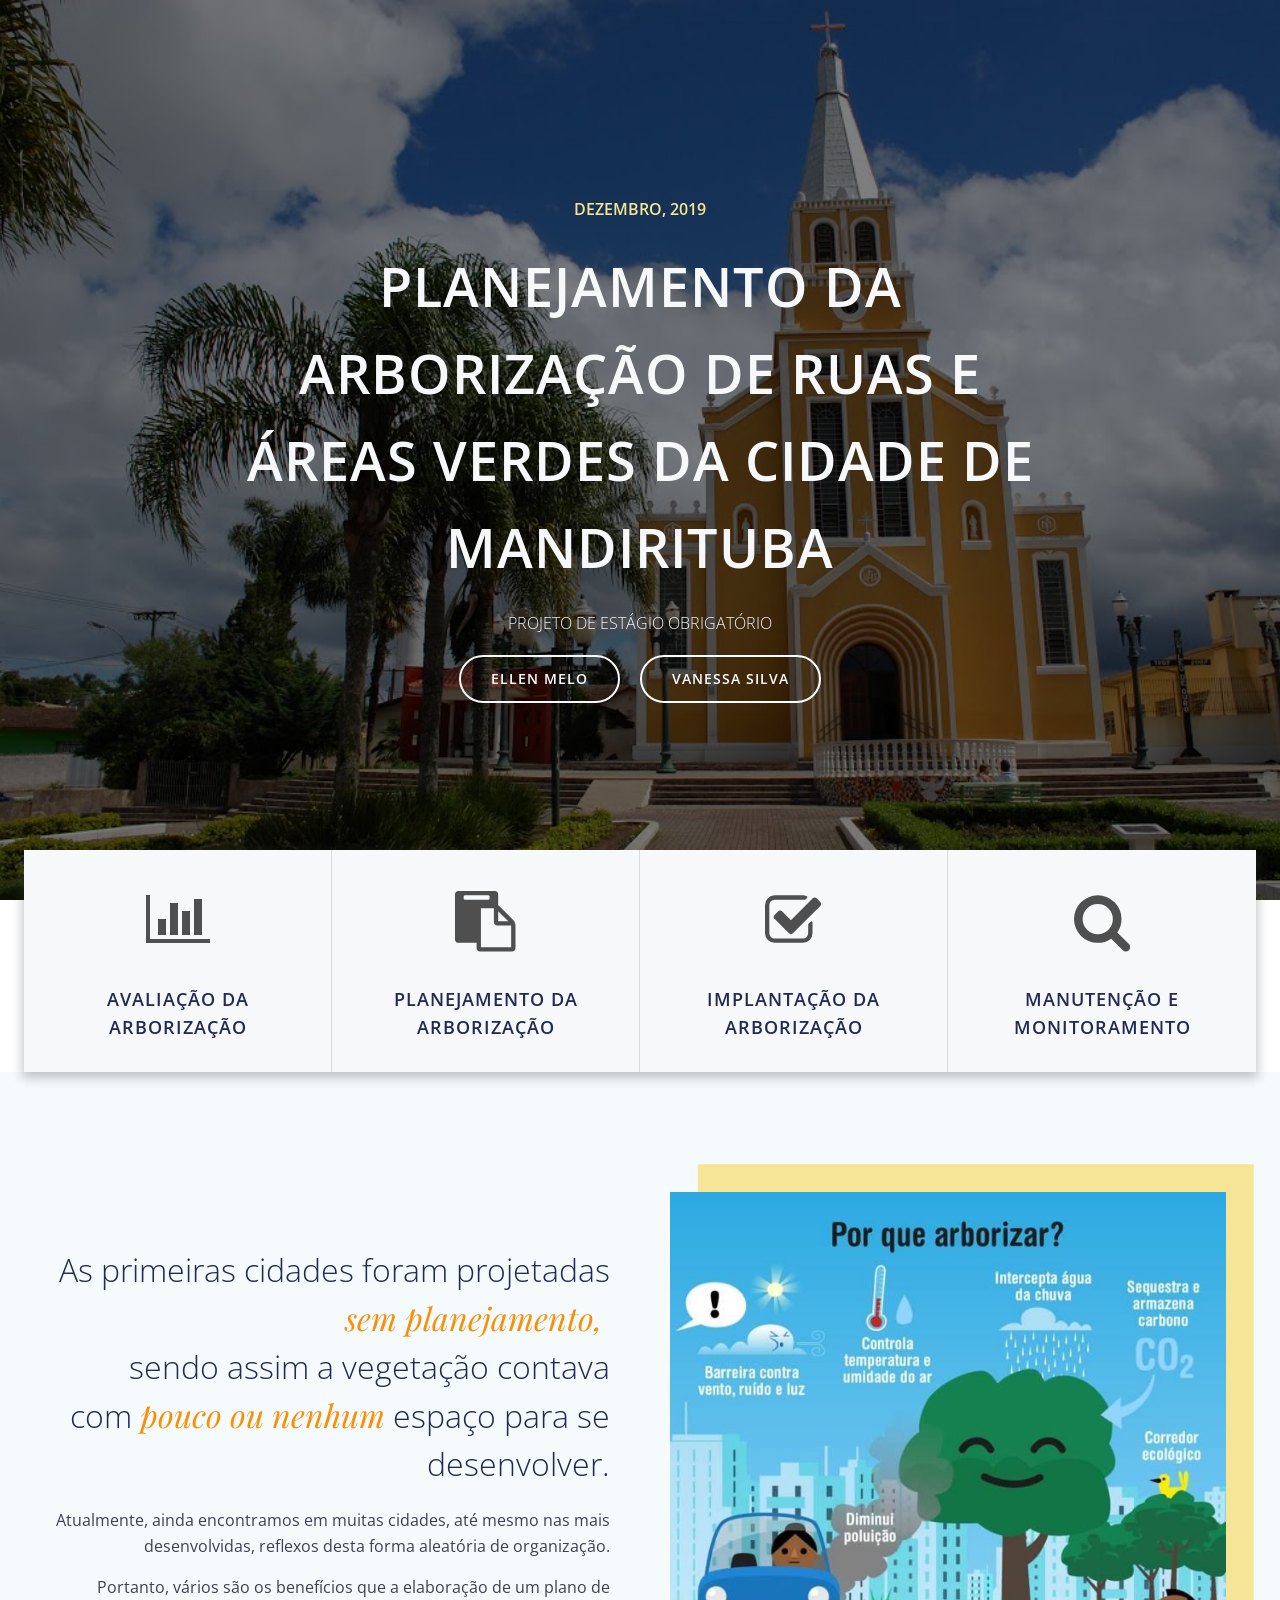
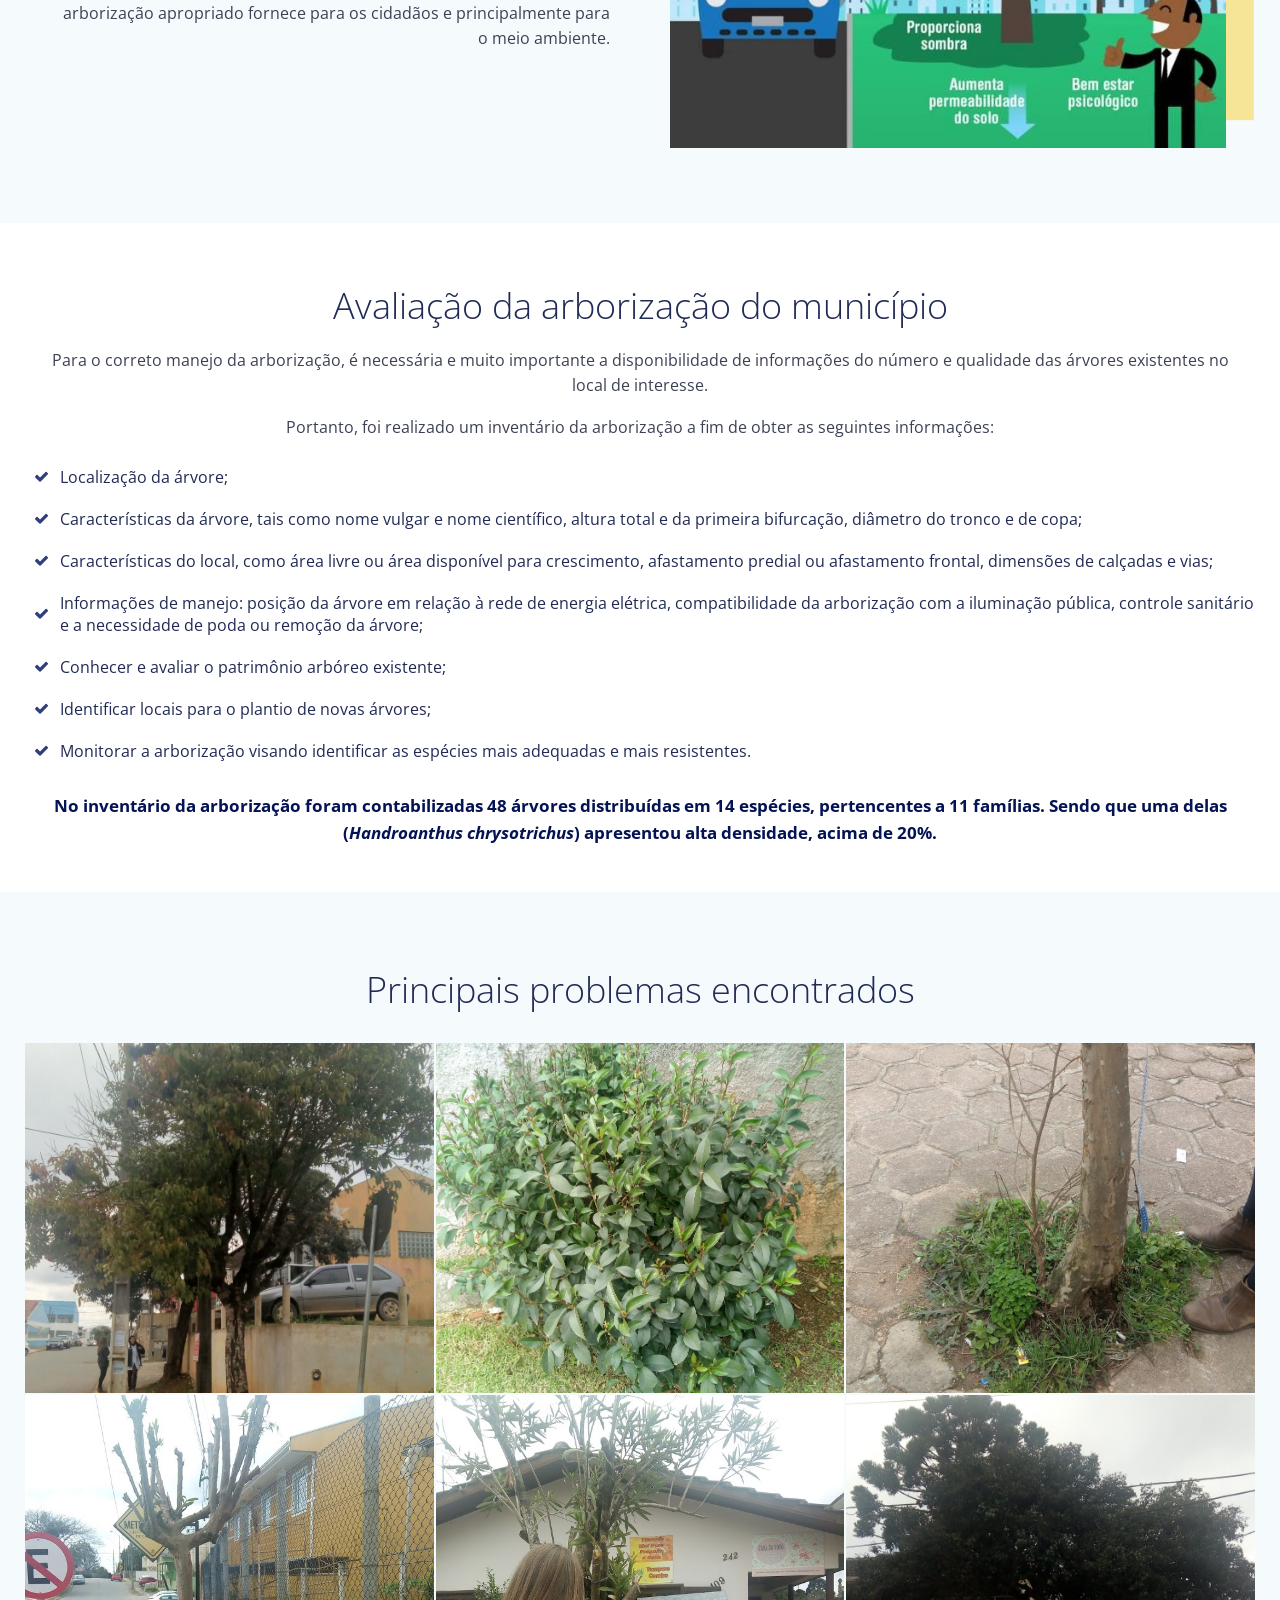
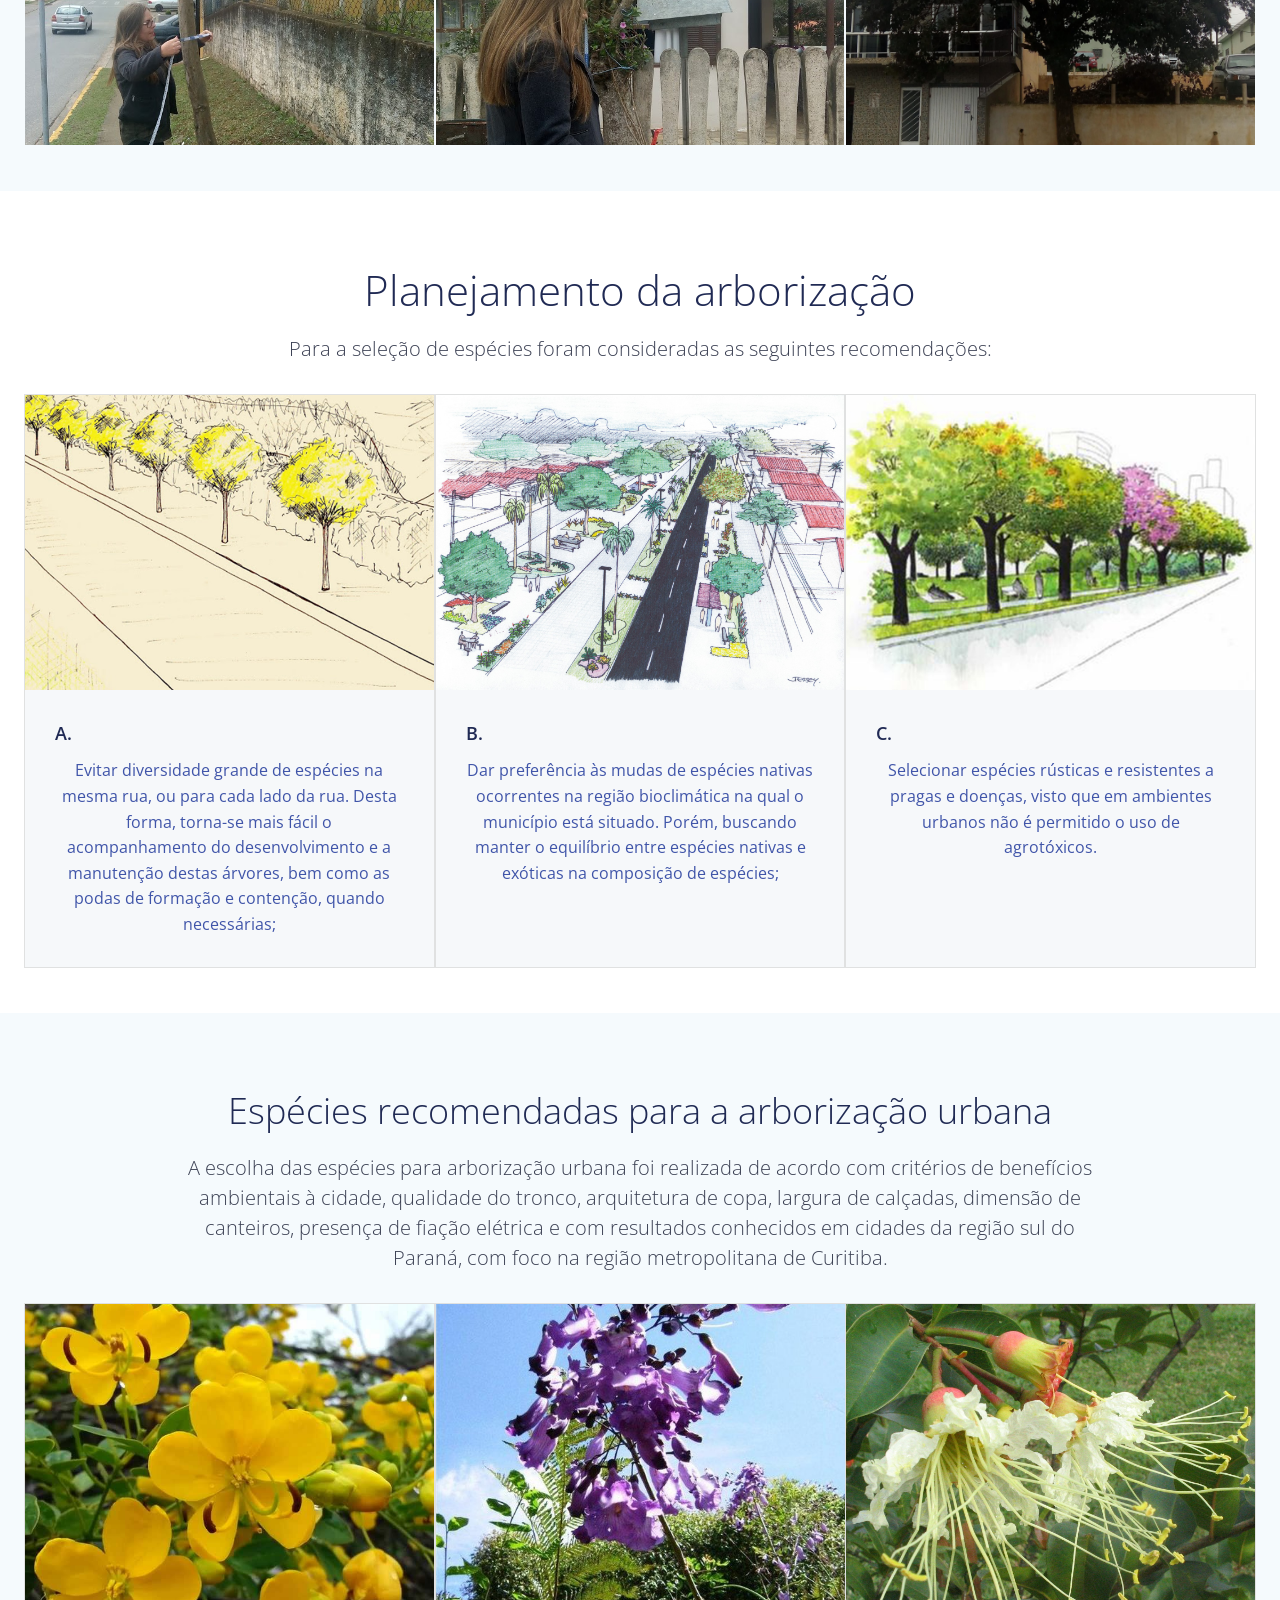
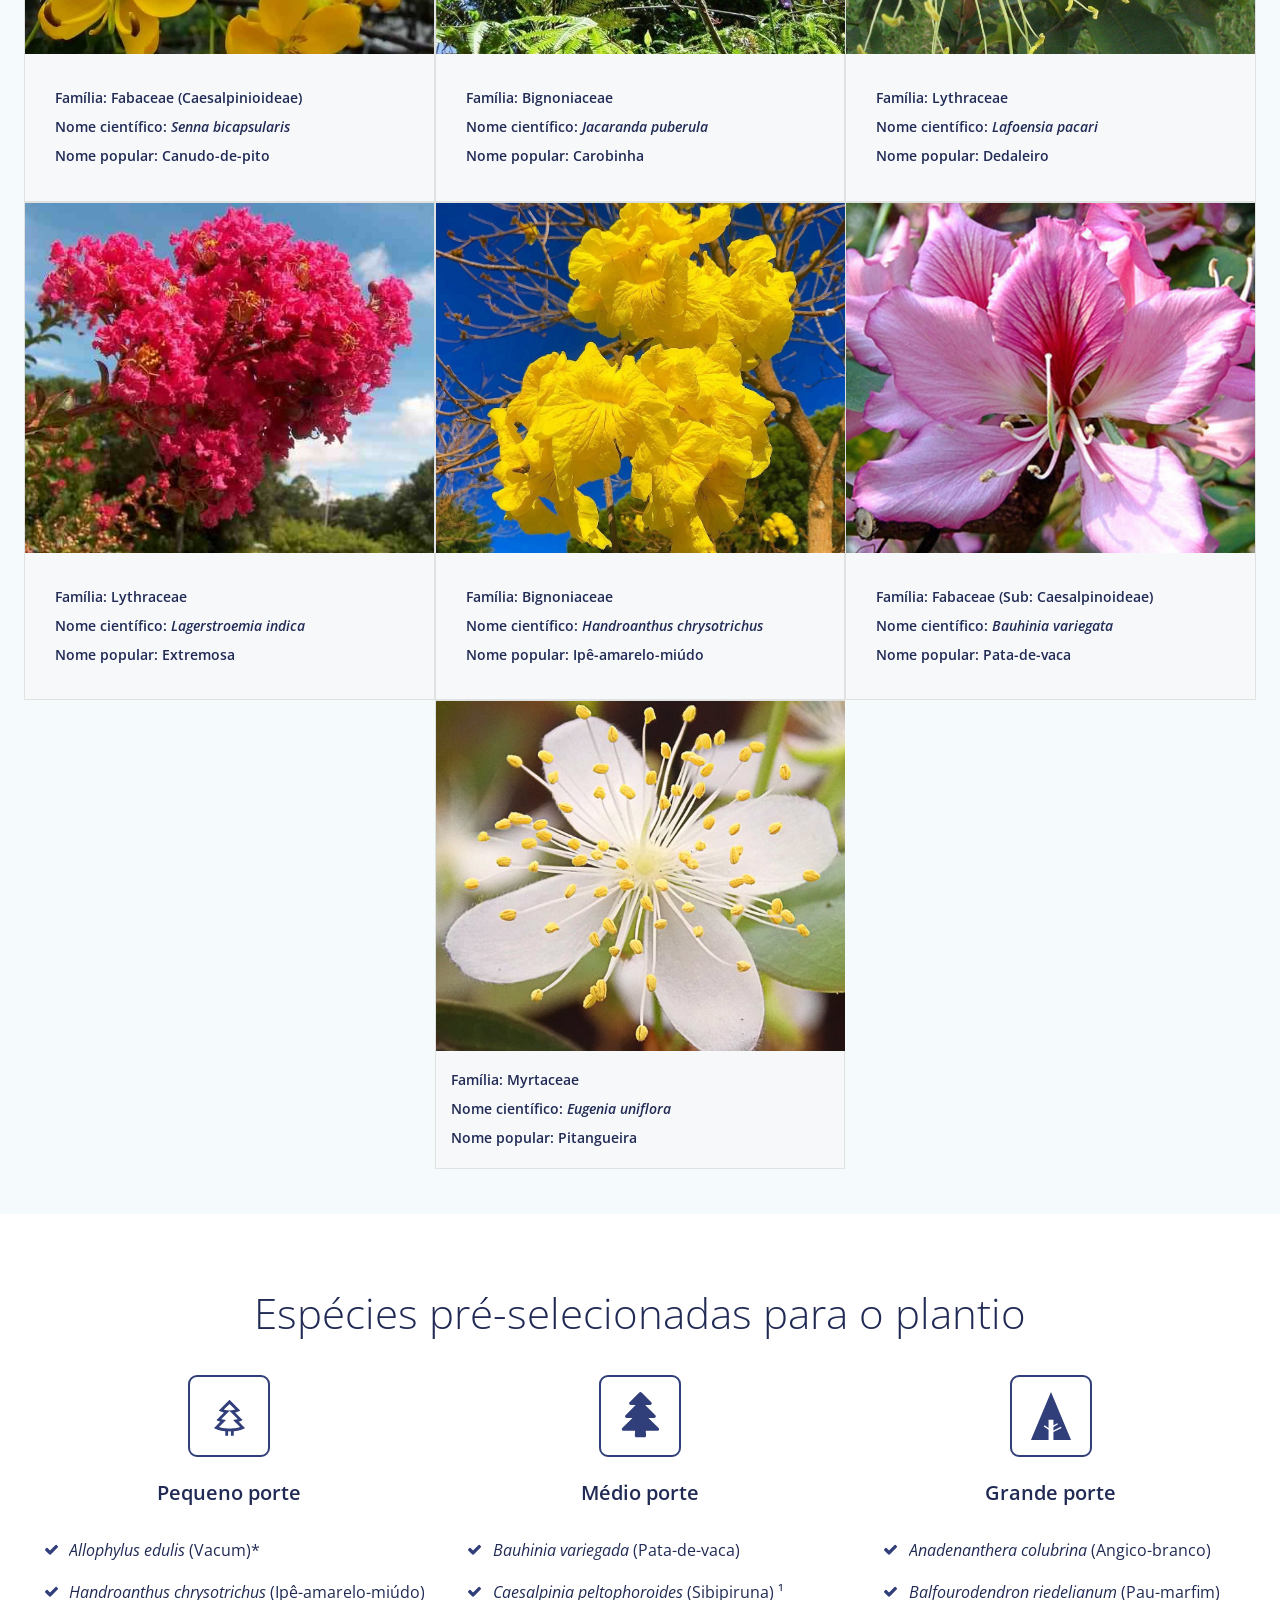
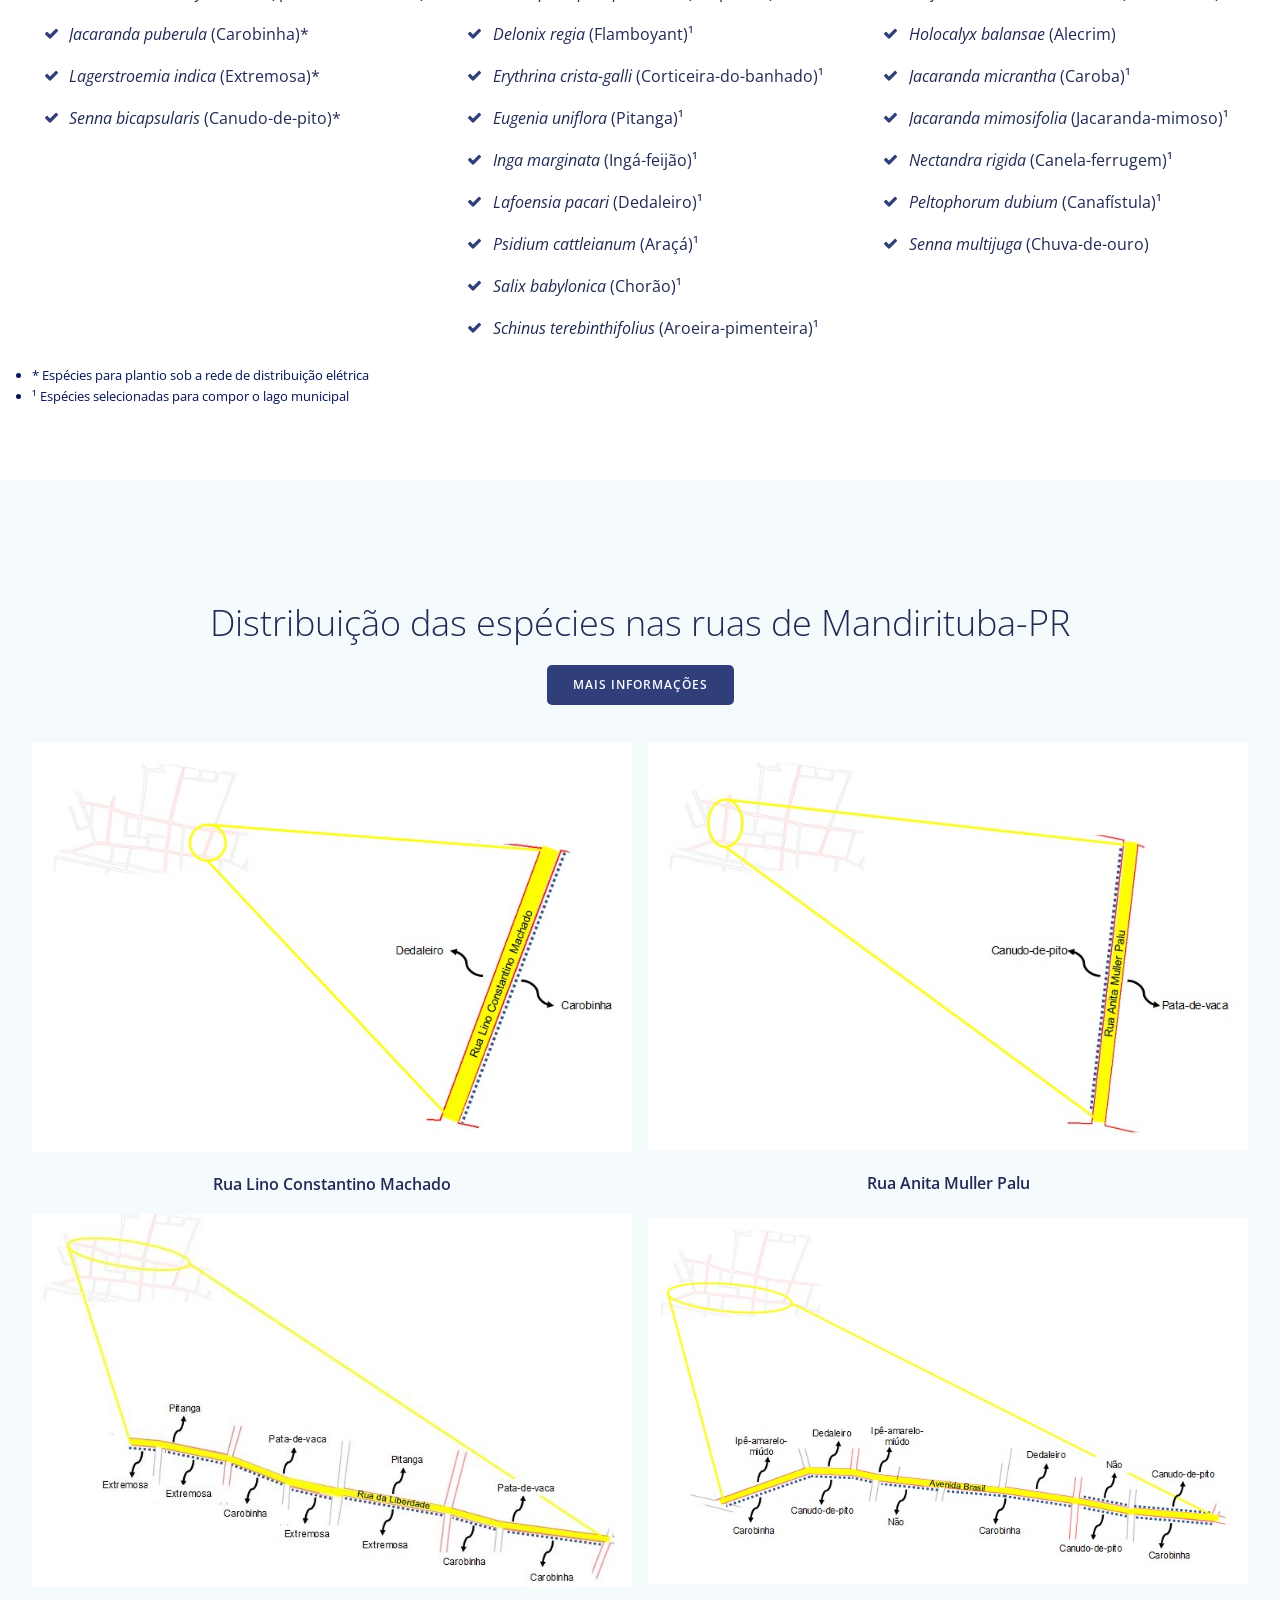
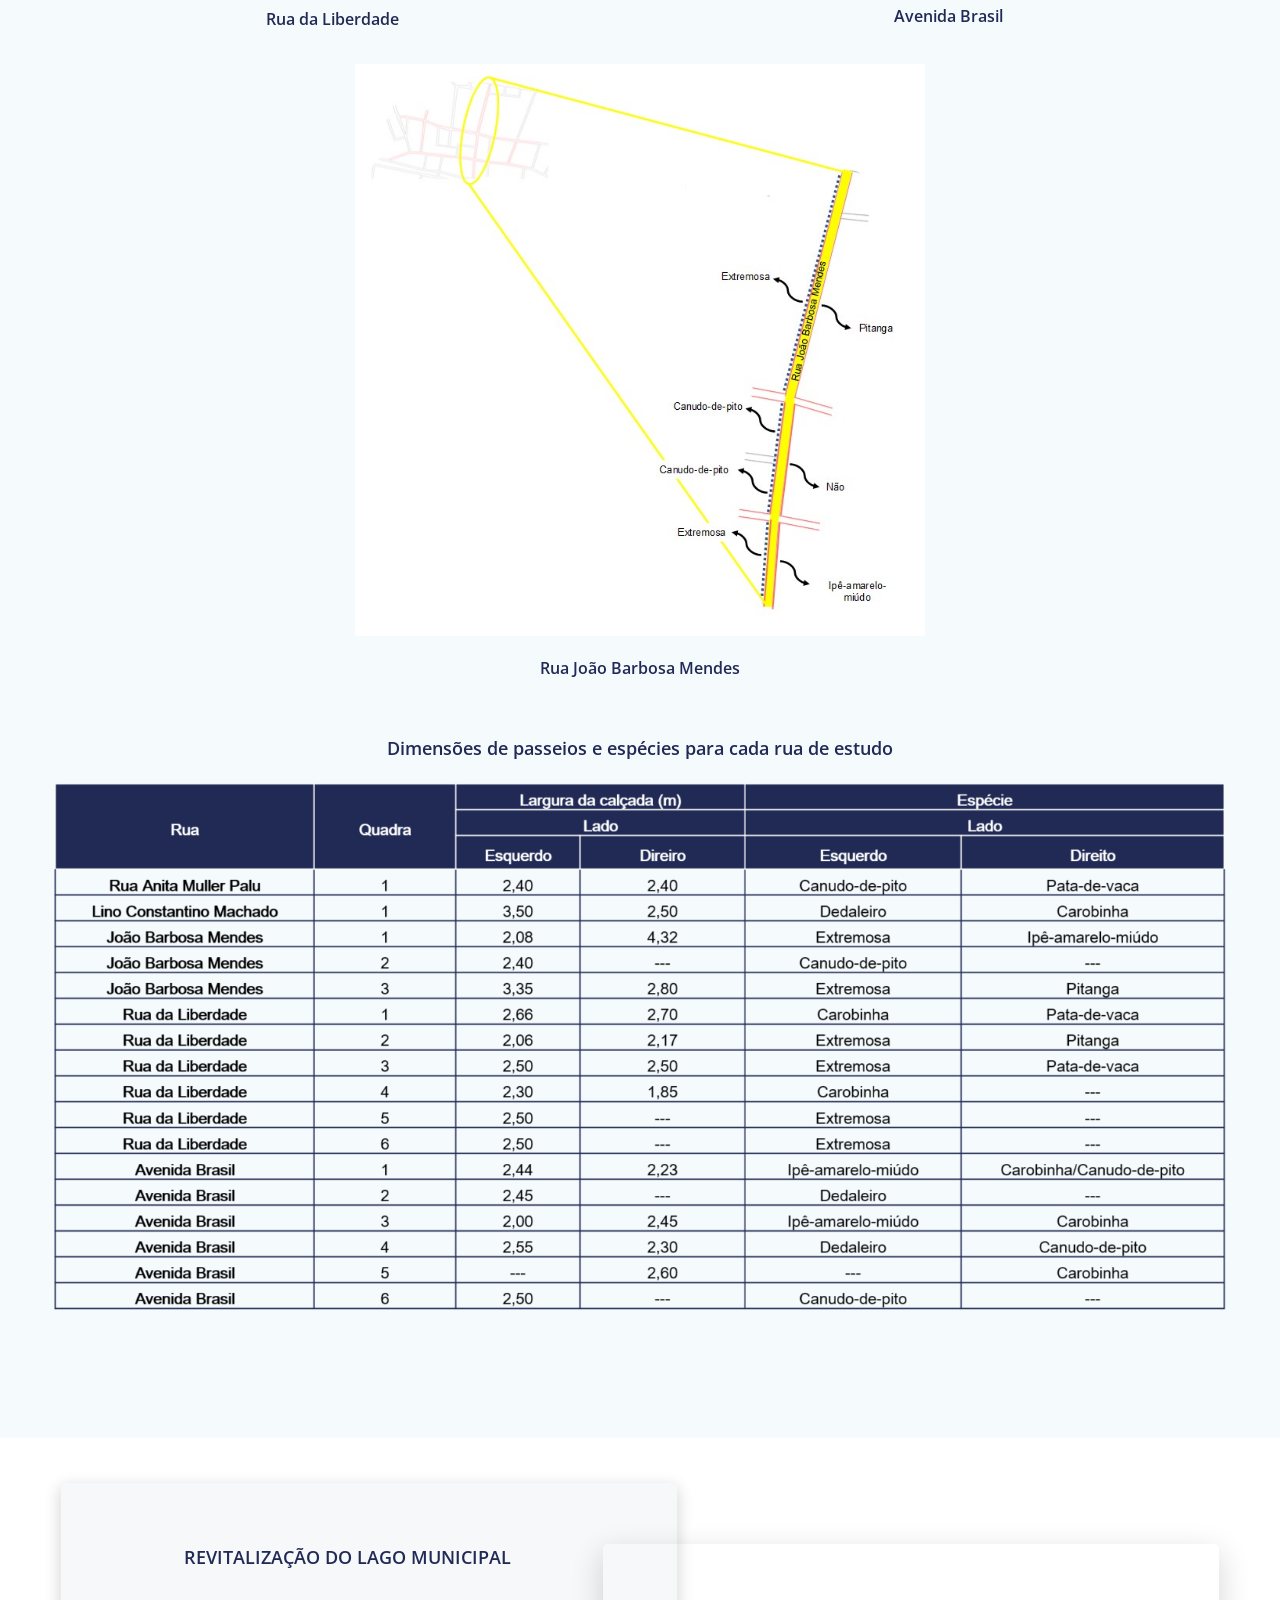
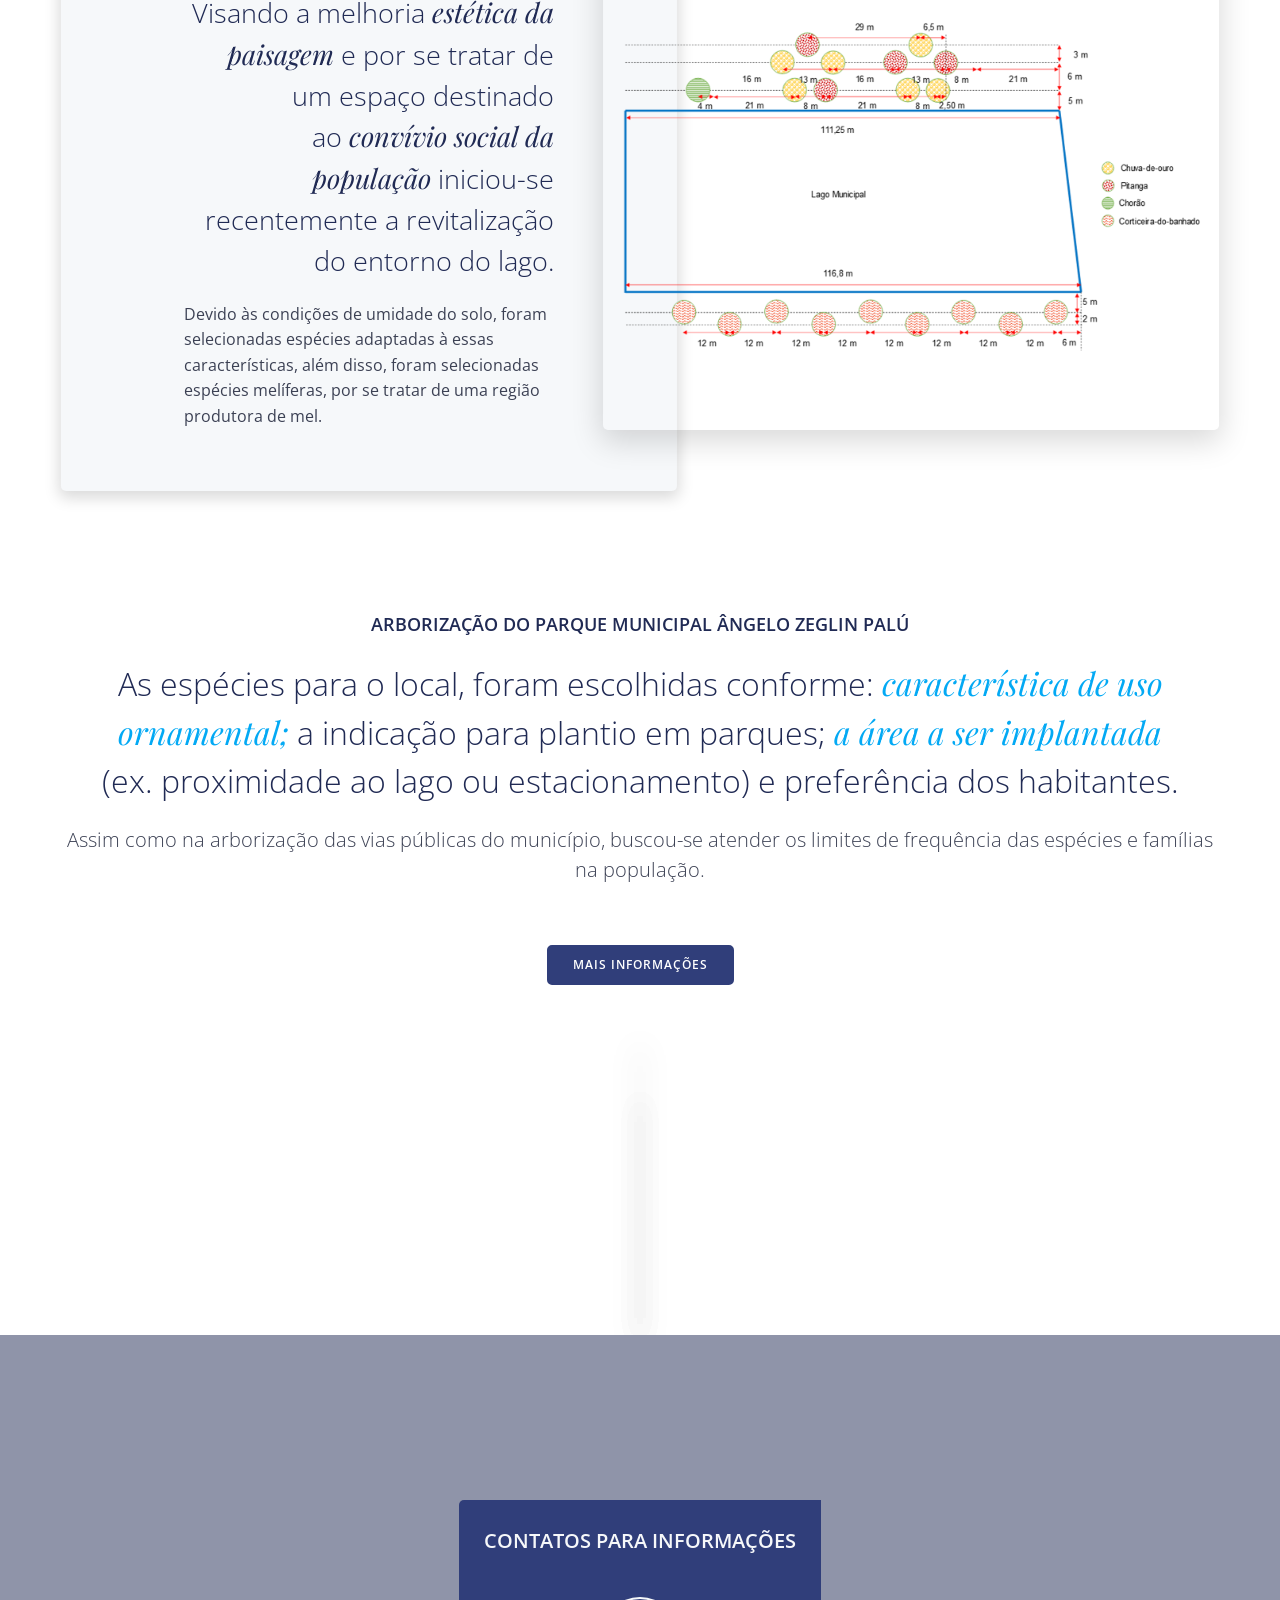
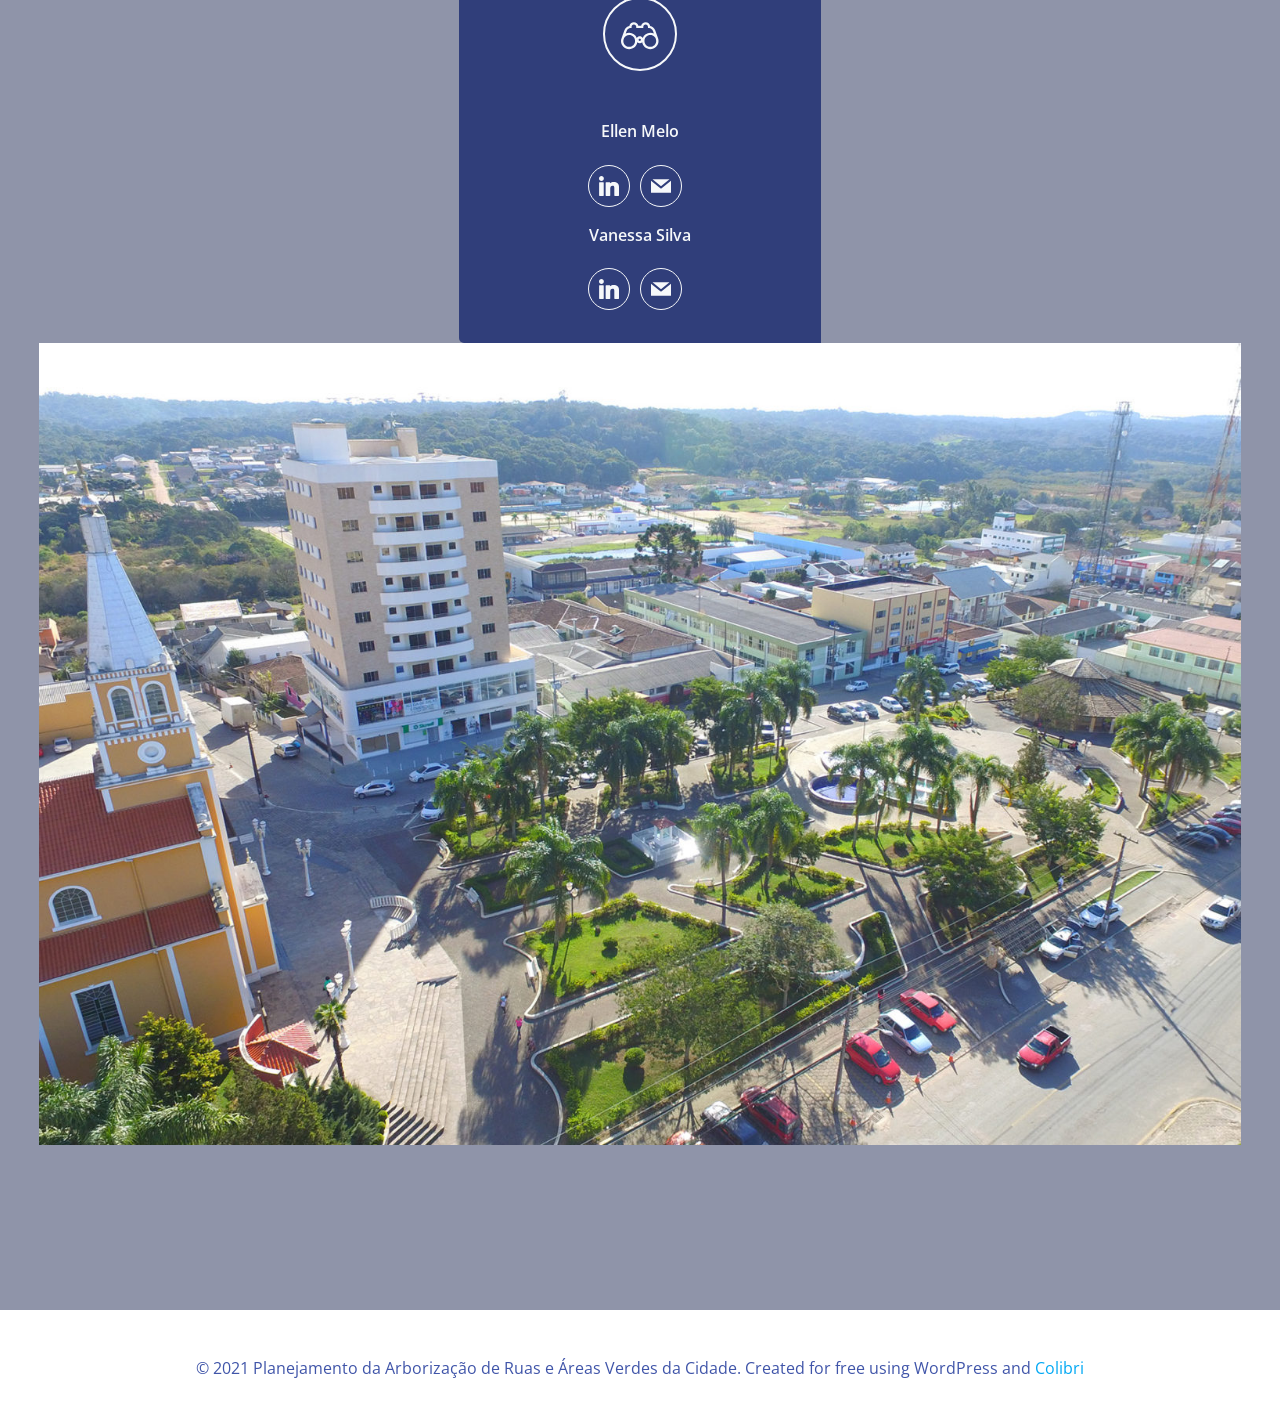
==== commit 0e085fe2: "Update index.html" ====
--- a/index.html
+++ b/index.html
@@ -6238,31 +6238,31 @@
 </div>
 
 
-<div data-colibri-component="section" data-colibri-id="30-c269" id="distribuicaoruas" class="h-section h-section-global-spacing d-flex align-items-lg-center align-items-md-center align-items-center style-549 style-local-30-c269 position-relative">
+<div data-colibri-component="section" data-colibri-id="30-c200" id="distribuicaoruas" class="h-section h-section-global-spacing d-flex align-items-lg-center align-items-md-center align-items-center style-549 style-local-30-c200 position-relative">
   
   
   <div class="h-section-grid-container h-section-boxed-container">
-    <div data-colibri-id="30-c289" class="h-row-container gutters-row-lg-2 gutters-row-md-2 gutters-row-2 gutters-row-v-lg-2 gutters-row-v-md-2 gutters-row-v-2 style-557 style-local-30-c289 position-relative">
+    <div data-colibri-id="30-c221" class="h-row-container gutters-row-lg-2 gutters-row-md-2 gutters-row-2 gutters-row-v-lg-2 gutters-row-v-md-2 gutters-row-v-2 style-557 style-local-30-c221 position-relative">
       
       <div class="h-row justify-content-lg-center justify-content-md-center justify-content-center align-items-lg-stretch align-items-md-stretch align-items-stretch gutters-col-lg-2 gutters-col-md-2 gutters-col-2 gutters-col-v-lg-2 gutters-col-v-md-2 gutters-col-v-2">
         
-        <div class="h-column h-column-container d-flex h-col-lg-auto h-col-md-auto h-col-auto style-558-outer style-local-30-c290-outer">
-          <div data-colibri-id="30-c290" class="d-flex h-flex-basis h-column__inner h-px-lg-2 h-px-md-2 h-px-2 v-inner-lg-2 v-inner-md-2 v-inner-2 style-558 style-local-30-c290 position-relative">
+        <div class="h-column h-column-container d-flex h-col-lg-auto h-col-md-auto h-col-auto style-558-outer style-local-30-c222-outer">
+          <div data-colibri-id="30-c222" class="d-flex h-flex-basis h-column__inner h-px-lg-2 h-px-md-2 h-px-2 v-inner-lg-2 v-inner-md-2 v-inner-2 style-558 style-local-30-c222 position-relative">
             
             
             <div class="w-100 h-y-container h-column__content h-column__v-align flex-basis-100 align-self-lg-start align-self-md-start align-self-start">
               
-              <div data-colibri-id="30-c291" class="h-global-transition-all h-heading style-559 style-local-30-c291 position-relative h-element">
+              <div data-colibri-id="30-c223" class="h-global-transition-all h-heading style-559 style-local-30-c223 position-relative h-element">
                 
-                <div class="h-heading__outer style-559 style-local-30-c291">
+                <div class="h-heading__outer style-559 style-local-30-c223">
                   
                   
                   <h3 class="">Distribuição das espécies nas ruas de Mandirituba-PR</h3>
                 </div>
               </div>
-              <div data-colibri-id="30-c359" class="h-x-container style-628 style-local-30-c359 position-relative h-element">
+              <div data-colibri-id="30-c224" class="h-x-container style-628 style-local-30-c224 position-relative h-element">
                 
-                <div class="h-x-container-inner style-dynamic-30-c359-group style-628-spacing style-local-30-c359-spacing"><span class="h-button__outer style-629-outer style-local-30-c360-outer d-inline-flex h-element"><a target="_blank" h-use-smooth-scroll="true" href="docs/Arborização_ruas_e_lago.pdf" data-colibri-id="30-c360" class="d-flex w-100 align-items-center h-button justify-content-lg-center justify-content-md-center justify-content-center style-629 style-local-30-c360 position-relative"> <span>Mais informações</span></a>
+                <div class="h-x-container-inner style-dynamic-30-c224-group style-628-spacing style-local-30-c224-spacing"><span class="h-button__outer style-629-outer style-local-30-c225-outer d-inline-flex h-element"><a target="_blank" h-use-smooth-scroll="true" href="docs/Arborização_ruas_e_lago.pdf" data-colibri-id="30-c225" class="d-flex w-100 align-items-center h-button justify-content-lg-center justify-content-md-center justify-content-center style-629 style-local-30-c225 position-relative"> <span>Mais informações</span></a>
                   </span>
                 </div>
               </div>
@@ -6271,30 +6271,30 @@
         </div>
       </div>
     </div>
-    <div data-colibri-id="30-c270" class="h-row-container gutters-row-lg-1 gutters-row-md-1 gutters-row-2 gutters-row-v-lg-1 gutters-row-v-md-1 gutters-row-v-1 style-550 style-local-30-c270 position-relative">
+    <div data-colibri-id="30-c201" class="h-row-container gutters-row-lg-1 gutters-row-md-1 gutters-row-2 gutters-row-v-lg-1 gutters-row-v-md-1 gutters-row-v-1 style-550 style-local-30-c201 position-relative">
       
       <div class="h-row justify-content-lg-center justify-content-md-center justify-content-center align-items-lg-stretch align-items-md-stretch align-items-stretch gutters-col-lg-1 gutters-col-md-1 gutters-col-2 gutters-col-v-lg-1 gutters-col-v-md-1 gutters-col-v-1">
         
-        <div class="h-column h-column-container d-flex h-col-lg-auto h-col-md-auto h-col-auto style-551-outer style-local-30-c271-outer">
-          <div data-colibri-id="30-c271" class="d-flex h-flex-basis h-column__inner h-px-lg-0 h-px-md-0 h-px-0 v-inner-lg-0 v-inner-md-0 v-inner-0 style-551 style-local-30-c271 position-relative">
+        <div class="h-column h-column-container d-flex h-col-lg-auto h-col-md-auto h-col-auto style-551-outer style-local-30-c202-outer">
+          <div data-colibri-id="30-c202" class="d-flex h-flex-basis h-column__inner h-px-lg-0 h-px-md-0 h-px-0 v-inner-lg-0 v-inner-md-0 v-inner-0 style-551 style-local-30-c202 position-relative">
             
             
             <div class="w-100 h-y-container h-column__content h-column__v-align flex-basis-100 align-self-lg-start align-self-md-start align-self-start">
               
-              <div data-colibri-id="30-c272" class="d-block style-552 style-local-30-c272 position-relative h-element">
+              <div data-colibri-id="30-c203" class="d-block style-552 style-local-30-c203 position-relative h-element">
                 
                 <div class="h-image__frame-container-outer">
                   <div class="h-image__frame-container">
                     
                     
-                    <img src="https://vanessasilva-cs.github.io/projeto_de_estagio/wp-content/uploads/2021/03/Rua-Lino-Constantino.jpg" class="wp-image-104 style-552-image style-local-30-c272-image" alt="">
-                    <div class="h-image__frame h-hide-lg h-hide-md h-hide-sm style-552-frameImage style-local-30-c272-frameImage"></div>
+                    <img loading="lazy" width="744" height="507" src="https://vanessasilva-cs.github.io/projeto_de_estagio/wp-content/uploads/2021/03/Rua-Lino-Constantino.jpg" class="wp-image-102 style-552-image style-local-30-c203-image" srcset="https://vanessasilva-cs.github.io/projeto_de_estagio/wp-content/uploads/2021/03/Rua-Lino-Constantino.jpg 744w,https://vanessasilva-cs.github.io/projeto_de_estagio/wp-content/uploads/2021/03/Rua-Lino-Constantino-300x204.jpg 300w" sizes="(max-width: 744px) 100vw, 744px" alt="">
+                    <div class="h-image__frame h-hide-lg h-hide-md h-hide-sm style-552-frameImage style-local-30-c203-frameImage"></div>
                   </div>
                 </div>
               </div>
-              <div data-colibri-id="30-c273" class="h-global-transition-all h-heading style-553 style-local-30-c273 position-relative h-element">
+              <div data-colibri-id="30-c204" class="h-global-transition-all h-heading style-553 style-local-30-c204 position-relative h-element">
                 
-                <div class="h-heading__outer style-553 style-local-30-c273">
+                <div class="h-heading__outer style-553 style-local-30-c204">
                   
                   
                   <h6 class="">Rua Lino Constantino Machado</h6>
@@ -6303,26 +6303,26 @@
             </div>
           </div>
         </div>
-        <div class="h-column h-column-container d-flex h-col-lg-auto h-col-md-auto h-col-auto style-551-outer style-local-30-c277-outer">
-          <div data-colibri-id="30-c277" class="d-flex h-flex-basis h-column__inner h-px-lg-0 h-px-md-0 h-px-0 v-inner-lg-0 v-inner-md-0 v-inner-0 style-551 style-local-30-c277 position-relative">
+        <div class="h-column h-column-container d-flex h-col-lg-auto h-col-md-auto h-col-auto style-551-outer style-local-30-c205-outer">
+          <div data-colibri-id="30-c205" class="d-flex h-flex-basis h-column__inner h-px-lg-0 h-px-md-0 h-px-0 v-inner-lg-0 v-inner-md-0 v-inner-0 style-551 style-local-30-c205 position-relative">
             
             
             <div class="w-100 h-y-container h-column__content h-column__v-align flex-basis-100 align-self-lg-start align-self-md-start align-self-start">
               
-              <div data-colibri-id="30-c278" class="d-block style-552 style-local-30-c278 position-relative h-element">
+              <div data-colibri-id="30-c206" class="d-block style-552 style-local-30-c206 position-relative h-element">
                 
                 <div class="h-image__frame-container-outer">
                   <div class="h-image__frame-container">
                     
                     
-                    <img loading="lazy" width="732" height="498" src="https://vanessasilva-cs.github.io/projeto_de_estagio/wp-content/uploads/2021/03/Rua-Anita-Muller.jpg" class="wp-image-103 style-552-image style-local-30-c278-image" srcset="https://vanessasilva-cs.github.io/projeto_de_estagio/wp-content/uploads/2021/03/Rua-Anita-Muller.jpg 732w,https://vanessasilva-cs.github.io/projeto_de_estagio/wp-content/uploads/2021/03/Rua-Anita-Muller-300x204.jpg 300w" sizes="(max-width: 732px) 100vw, 732px" alt="">
-                    <div class="h-image__frame h-hide-lg h-hide-md h-hide-sm style-552-frameImage style-local-30-c278-frameImage"></div>
+                    <img loading="lazy" width="732" height="498" src="https://vanessasilva-cs.github.io/projeto_de_estagio/wp-content/uploads/2021/03/Rua-Anita-Muller.jpg" class="wp-image-103 style-552-image style-local-30-c206-image" srcset="https://vanessasilva-cs.github.io/projeto_de_estagio/wp-content/uploads/2021/03/Rua-Anita-Muller.jpg 732w,https://vanessasilva-cs.github.io/projeto_de_estagio/wp-content/uploads/2021/03/Rua-Anita-Muller-300x204.jpg 300w" sizes="(max-width: 732px) 100vw, 732px" alt="">
+                    <div class="h-image__frame h-hide-lg h-hide-md h-hide-sm style-552-frameImage style-local-30-c206-frameImage"></div>
                   </div>
                 </div>
               </div>
-              <div data-colibri-id="30-c279" class="h-global-transition-all h-heading style-553 style-local-30-c279 position-relative h-element">
+              <div data-colibri-id="30-c207" class="h-global-transition-all h-heading style-553 style-local-30-c207 position-relative h-element">
                 
-                <div class="h-heading__outer style-553 style-local-30-c279">
+                <div class="h-heading__outer style-553 style-local-30-c207">
                   
                   
                   <h6 class="">Rua Anita Muller Palu</h6>
@@ -6331,26 +6331,26 @@
             </div>
           </div>
         </div>
-        <div class="h-column h-column-container d-flex h-col-lg-auto h-col-md-auto h-col-auto style-551-outer style-local-30-c283-outer">
-          <div data-colibri-id="30-c283" class="d-flex h-flex-basis h-column__inner h-px-lg-0 h-px-md-0 h-px-0 v-inner-lg-0 v-inner-md-0 v-inner-0 style-551 style-local-30-c283 position-relative">
+        <div class="h-column h-column-container d-flex h-col-lg-auto h-col-md-auto h-col-auto style-551-outer style-local-30-c208-outer">
+          <div data-colibri-id="30-c208" class="d-flex h-flex-basis h-column__inner h-px-lg-0 h-px-md-0 h-px-0 v-inner-lg-0 v-inner-md-0 v-inner-0 style-551 style-local-30-c208 position-relative">
             
             
             <div class="w-100 h-y-container h-column__content h-column__v-align flex-basis-100 align-self-lg-start align-self-md-start align-self-start">
               
-              <div data-colibri-id="30-c284" class="d-block style-552 style-local-30-c284 position-relative h-element">
+              <div data-colibri-id="30-c209" class="d-block style-552 style-local-30-c209 position-relative h-element">
                 
                 <div class="h-image__frame-container-outer">
                   <div class="h-image__frame-container">
                     
                     
-                    <img loading="lazy" width="758" height="458" src="https://vanessasilva-cs.github.io/projeto_de_estagio/wp-content/uploads/2021/03/cropped-Rua-da-Liberdade-1.jpg" class="wp-image-109 style-552-image style-local-30-c284-image" srcset="https://vanessasilva-cs.github.io/projeto_de_estagio/wp-content/uploads/2021/03/cropped-Rua-da-Liberdade-1.jpg 758w,https://vanessasilva-cs.github.io/projeto_de_estagio/wp-content/uploads/2021/03/cropped-Rua-da-Liberdade-1-300x181.jpg 300w" sizes="(max-width: 758px) 100vw, 758px" alt="">
-                    <div class="h-image__frame h-hide-lg h-hide-md h-hide-sm style-552-frameImage style-local-30-c284-frameImage"></div>
+                    <img loading="lazy" width="758" height="472" src="https://vanessasilva-cs.github.io/projeto_de_estagio/wp-content/uploads/2021/03/cropped-Rua-da-Liberdade.jpg" class="wp-image-108 style-552-image style-local-30-c209-image" srcset="https://vanessasilva-cs.github.io/projeto_de_estagio/wp-content/uploads/2021/03/cropped-Rua-da-Liberdade.jpg 758w,https://vanessasilva-cs.github.io/projeto_de_estagio/wp-content/uploads/2021/03/cropped-Rua-da-Liberdade-300x187.jpg 300w" sizes="(max-width: 758px) 100vw, 758px" alt="">
+                    <div class="h-image__frame h-hide-lg h-hide-md h-hide-sm style-552-frameImage style-local-30-c209-frameImage"></div>
                   </div>
                 </div>
               </div>
-              <div data-colibri-id="30-c285" class="h-global-transition-all h-heading style-553 style-local-30-c285 position-relative h-element">
+              <div data-colibri-id="30-c210" class="h-global-transition-all h-heading style-553 style-local-30-c210 position-relative h-element">
                 
-                <div class="h-heading__outer style-553 style-local-30-c285">
+                <div class="h-heading__outer style-553 style-local-30-c210">
                   
                   
                   <h6 class="">Rua da Liberdade</h6>
@@ -6359,26 +6359,26 @@
             </div>
           </div>
         </div>
-        <div class="h-column h-column-container d-flex h-col-lg-auto h-col-md-auto h-col-auto style-561-outer style-local-30-c293-outer">
-          <div data-colibri-id="30-c293" class="d-flex h-flex-basis h-column__inner h-px-lg-0 h-px-md-0 h-px-0 v-inner-lg-0 v-inner-md-0 v-inner-0 style-561 style-local-30-c293 position-relative">
+        <div class="h-column h-column-container d-flex h-col-lg-auto h-col-md-auto h-col-auto style-561-outer style-local-30-c211-outer">
+          <div data-colibri-id="30-c211" class="d-flex h-flex-basis h-column__inner h-px-lg-0 h-px-md-0 h-px-0 v-inner-lg-0 v-inner-md-0 v-inner-0 style-561 style-local-30-c211 position-relative">
             
             
             <div class="w-100 h-y-container h-column__content h-column__v-align flex-basis-100 align-self-lg-center align-self-md-center align-self-center">
               
-              <div data-colibri-id="30-c295" class="d-block style-563 style-local-30-c295 position-relative h-element">
+              <div data-colibri-id="30-c212" class="d-block style-563 style-local-30-c212 position-relative h-element">
                 
                 <div class="h-image__frame-container-outer">
                   <div class="h-image__frame-container">
                     
                     
-                    <img loading="lazy" width="778" height="475" src="https://vanessasilva-cs.github.io/projeto_de_estagio/wp-content/uploads/2021/03/Avenida-Brasil.jpg" class="wp-image-106 style-563-image style-local-30-c295-image" srcset="https://vanessasilva-cs.github.io/projeto_de_estagio/wp-content/uploads/2021/03/Avenida-Brasil.jpg 778w,https://vanessasilva-cs.github.io/projeto_de_estagio/wp-content/uploads/2021/03/Avenida-Brasil-300x183.jpg 300w,https://vanessasilva-cs.github.io/projeto_de_estagio/wp-content/uploads/2021/03/Avenida-Brasil-768x469.jpg 768w" sizes="(max-width: 778px) 100vw, 778px" alt="">
-                    <div class="h-image__frame h-hide-lg h-hide-md h-hide-sm style-563-frameImage style-local-30-c295-frameImage"></div>
+                    <img loading="lazy" width="778" height="475" src="https://vanessasilva-cs.github.io/projeto_de_estagio/wp-content/uploads/2021/03/Avenida-Brasil.jpg" class="wp-image-106 style-563-image style-local-30-c212-image" srcset="https://vanessasilva-cs.github.io/projeto_de_estagio/wp-content/uploads/2021/03/Avenida-Brasil.jpg 778w,https://vanessasilva-cs.github.io/projeto_de_estagio/wp-content/uploads/2021/03/Avenida-Brasil-300x183.jpg 300w,https://vanessasilva-cs.github.io/projeto_de_estagio/wp-content/uploads/2021/03/Avenida-Brasil-768x469.jpg 768w" sizes="(max-width: 778px) 100vw, 778px" alt="">
+                    <div class="h-image__frame h-hide-lg h-hide-md h-hide-sm style-563-frameImage style-local-30-c212-frameImage"></div>
                   </div>
                 </div>
               </div>
-              <div data-colibri-id="30-c296" class="h-global-transition-all h-heading style-564 style-local-30-c296 position-relative h-element">
+              <div data-colibri-id="30-c213" class="h-global-transition-all h-heading style-564 style-local-30-c213 position-relative h-element">
                 
-                <div class="h-heading__outer style-564 style-local-30-c296">
+                <div class="h-heading__outer style-564 style-local-30-c213">
                   
                   
                   <h6 class="">Avenida Brasil</h6>
@@ -6387,26 +6387,26 @@
             </div>
           </div>
         </div>
-        <div class="h-column h-column-container d-flex h-col-lg-auto h-col-md-auto h-col-auto style-562-outer style-local-30-c294-outer">
-          <div data-colibri-id="30-c294" class="d-flex h-flex-basis h-column__inner h-px-lg-2 h-px-md-2 h-px-2 v-inner-lg-2 v-inner-md-2 v-inner-2 style-562 style-local-30-c294 position-relative">
+        <div class="h-column h-column-container d-flex h-col-lg-auto h-col-md-auto h-col-auto style-562-outer style-local-30-c214-outer">
+          <div data-colibri-id="30-c214" class="d-flex h-flex-basis h-column__inner h-px-lg-2 h-px-md-2 h-px-2 v-inner-lg-2 v-inner-md-2 v-inner-2 style-562 style-local-30-c214 position-relative">
             
             
             <div class="w-100 h-y-container h-column__content h-column__v-align flex-basis-100 align-self-lg-start align-self-md-start align-self-start">
               
-              <div data-colibri-id="30-c297" class="d-block style-565 style-local-30-c297 position-relative h-element">
+              <div data-colibri-id="30-c215" class="d-block style-565 style-local-30-c215 position-relative h-element">
                 
                 <div class="h-image__frame-container-outer">
                   <div class="h-image__frame-container">
                     
                     
-                    <img loading="lazy" width="728" height="731" src="https://vanessasilva-cs.github.io/projeto_de_estagio/wp-content/uploads/2021/03/joao-barbosa.jpg" class="wp-image-107 style-565-image style-local-30-c297-image" srcset="https://vanessasilva-cs.github.io/projeto_de_estagio/wp-content/uploads/2021/03/joao-barbosa.jpg 728w,https://vanessasilva-cs.github.io/projeto_de_estagio/wp-content/uploads/2021/03/joao-barbosa-300x300.jpg 300w,https://vanessasilva-cs.github.io/projeto_de_estagio/wp-content/uploads/2021/03/joao-barbosa-150x150.jpg 150w" sizes="(max-width: 728px) 100vw, 728px" alt="">
-                    <div class="h-image__frame h-hide-lg h-hide-md h-hide-sm style-565-frameImage style-local-30-c297-frameImage"></div>
+                    <img loading="lazy" width="728" height="731" src="https://vanessasilva-cs.github.io/projeto_de_estagio/wp-content/uploads/2021/03/joao-barbosa.jpg" class="wp-image-107 style-565-image style-local-30-c215-image" srcset="https://vanessasilva-cs.github.io/projeto_de_estagio/wp-content/uploads/2021/03/joao-barbosa.jpg 728w,https://vanessasilva-cs.github.io/projeto_de_estagio/wp-content/uploads/2021/03/joao-barbosa-300x300.jpg 300w,https://vanessasilva-cs.github.io/projeto_de_estagio/wp-content/uploads/2021/03/joao-barbosa-150x150.jpg 150w" sizes="(max-width: 728px) 100vw, 728px" alt="">
+                    <div class="h-image__frame h-hide-lg h-hide-md h-hide-sm style-565-frameImage style-local-30-c215-frameImage"></div>
                   </div>
                 </div>
               </div>
-              <div data-colibri-id="30-c298" class="h-global-transition-all h-heading style-566 style-local-30-c298 position-relative h-element">
+              <div data-colibri-id="30-c216" class="h-global-transition-all h-heading style-566 style-local-30-c216 position-relative h-element">
                 
-                <div class="h-heading__outer style-566 style-local-30-c298">
+                <div class="h-heading__outer style-566 style-local-30-c216">
                   
                   
                   <h6 class="">Rua João Barbosa Mendes</h6>
@@ -6417,32 +6417,32 @@
         </div>
       </div>
     </div>
-    <div data-colibri-id="30-c303" class="h-row-container gutters-row-lg-2 gutters-row-md-2 gutters-row-0 gutters-row-v-lg-2 gutters-row-v-md-2 gutters-row-v-2 style-571 style-local-30-c303 position-relative">
+    <div data-colibri-id="30-c217" class="h-row-container gutters-row-lg-2 gutters-row-md-2 gutters-row-0 gutters-row-v-lg-2 gutters-row-v-md-2 gutters-row-v-2 style-571 style-local-30-c217 position-relative">
       
       <div class="h-row justify-content-lg-center justify-content-md-center justify-content-center align-items-lg-stretch align-items-md-stretch align-items-stretch gutters-col-lg-2 gutters-col-md-2 gutters-col-0 gutters-col-v-lg-2 gutters-col-v-md-2 gutters-col-v-2">
         
-        <div class="h-column h-column-container d-flex h-col-lg-auto h-col-md-auto h-col-auto style-572-outer style-local-30-c304-outer">
-          <div data-colibri-id="30-c304" class="d-flex h-flex-basis h-column__inner h-px-lg-2 h-px-md-2 h-px-2 v-inner-lg-2 v-inner-md-2 v-inner-2 style-572 style-local-30-c304 position-relative">
+        <div class="h-column h-column-container d-flex h-col-lg-auto h-col-md-auto h-col-auto style-572-outer style-local-30-c218-outer">
+          <div data-colibri-id="30-c218" class="d-flex h-flex-basis h-column__inner h-px-lg-2 h-px-md-2 h-px-2 v-inner-lg-2 v-inner-md-2 v-inner-2 style-572 style-local-30-c218 position-relative">
             
             
             <div class="w-100 h-y-container h-column__content h-column__v-align flex-basis-100 align-self-lg-start align-self-md-start align-self-start">
               
-              <div data-colibri-id="30-c305" class="h-global-transition-all h-heading style-573 style-local-30-c305 position-relative h-element">
+              <div data-colibri-id="30-c219" class="h-global-transition-all h-heading style-573 style-local-30-c219 position-relative h-element">
                 
-                <div class="h-heading__outer style-573 style-local-30-c305">
+                <div class="h-heading__outer style-573 style-local-30-c219">
                   
                   
                   <h5 class="">Dimensões de passeios e espécies para cada rua de estudo</h5>
                 </div>
               </div>
-              <div data-colibri-id="30-c306" class="d-block style-574 style-local-30-c306 position-relative h-element">
+              <div data-colibri-id="30-c220" class="d-block style-574 style-local-30-c220 position-relative h-element">
                 
                 <div class="h-image__frame-container-outer">
                   <div class="h-image__frame-container">
                     
                     
-                    <img loading="lazy" width="1865" height="851" src="https://vanessasilva-cs.github.io/projeto_de_estagio/wp-content/uploads/2021/03/Tabela_Dimensoes.png" class="wp-image-110 style-574-image style-local-30-c306-image" srcset="https://vanessasilva-cs.github.io/projeto_de_estagio/wp-content/uploads/2021/03/Tabela_Dimensoes.png 1865w,https://vanessasilva-cs.github.io/projeto_de_estagio/wp-content/uploads/2021/03/Tabela_Dimensoes-300x137.png 300w,https://vanessasilva-cs.github.io/projeto_de_estagio/wp-content/uploads/2021/03/Tabela_Dimensoes-1024x467.png 1024w,https://vanessasilva-cs.github.io/projeto_de_estagio/wp-content/uploads/2021/03/Tabela_Dimensoes-768x350.png 768w,https://vanessasilva-cs.github.io/projeto_de_estagio/wp-content/uploads/2021/03/Tabela_Dimensoes-1536x701.png 1536w" sizes="(max-width: 1865px) 100vw, 1865px" alt="">
-                    <div class="h-image__frame h-hide-lg h-hide-md h-hide-sm style-574-frameImage style-local-30-c306-frameImage"></div>
+                    <img loading="lazy" width="1865" height="851" src="https://vanessasilva-cs.github.io/projeto_de_estagio/wp-content/uploads/2021/03/Tabela_Dimensoes.png" class="wp-image-110 style-574-image style-local-30-c220-image" srcset="https://vanessasilva-cs.github.io/projeto_de_estagio/wp-content/uploads/2021/03/Tabela_Dimensoes.png 1865w,https://vanessasilva-cs.github.io/projeto_de_estagio/wp-content/uploads/2021/03/Tabela_Dimensoes-300x137.png 300w,https://vanessasilva-cs.github.io/projeto_de_estagio/wp-content/uploads/2021/03/Tabela_Dimensoes-1024x467.png 1024w,https://vanessasilva-cs.github.io/projeto_de_estagio/wp-content/uploads/2021/03/Tabela_Dimensoes-768x350.png 768w,https://vanessasilva-cs.github.io/projeto_de_estagio/wp-content/uploads/2021/03/Tabela_Dimensoes-1536x701.png 1536w" sizes="(max-width: 1865px) 100vw, 1865px" alt="">
+                    <div class="h-image__frame h-hide-lg h-hide-md h-hide-sm style-574-frameImage style-local-30-c220-frameImage"></div>
                   </div>
                 </div>
               </div>
@@ -6453,6 +6453,8 @@
     </div>
   </div>
 </div>
+
+
 <div data-colibri-component="section" data-colibri-id="30-c329" id="lago" class="h-section h-section-global-spacing d-flex align-items-lg-center align-items-md-center align-items-center style-597 style-local-30-c329 position-relative">
   
   
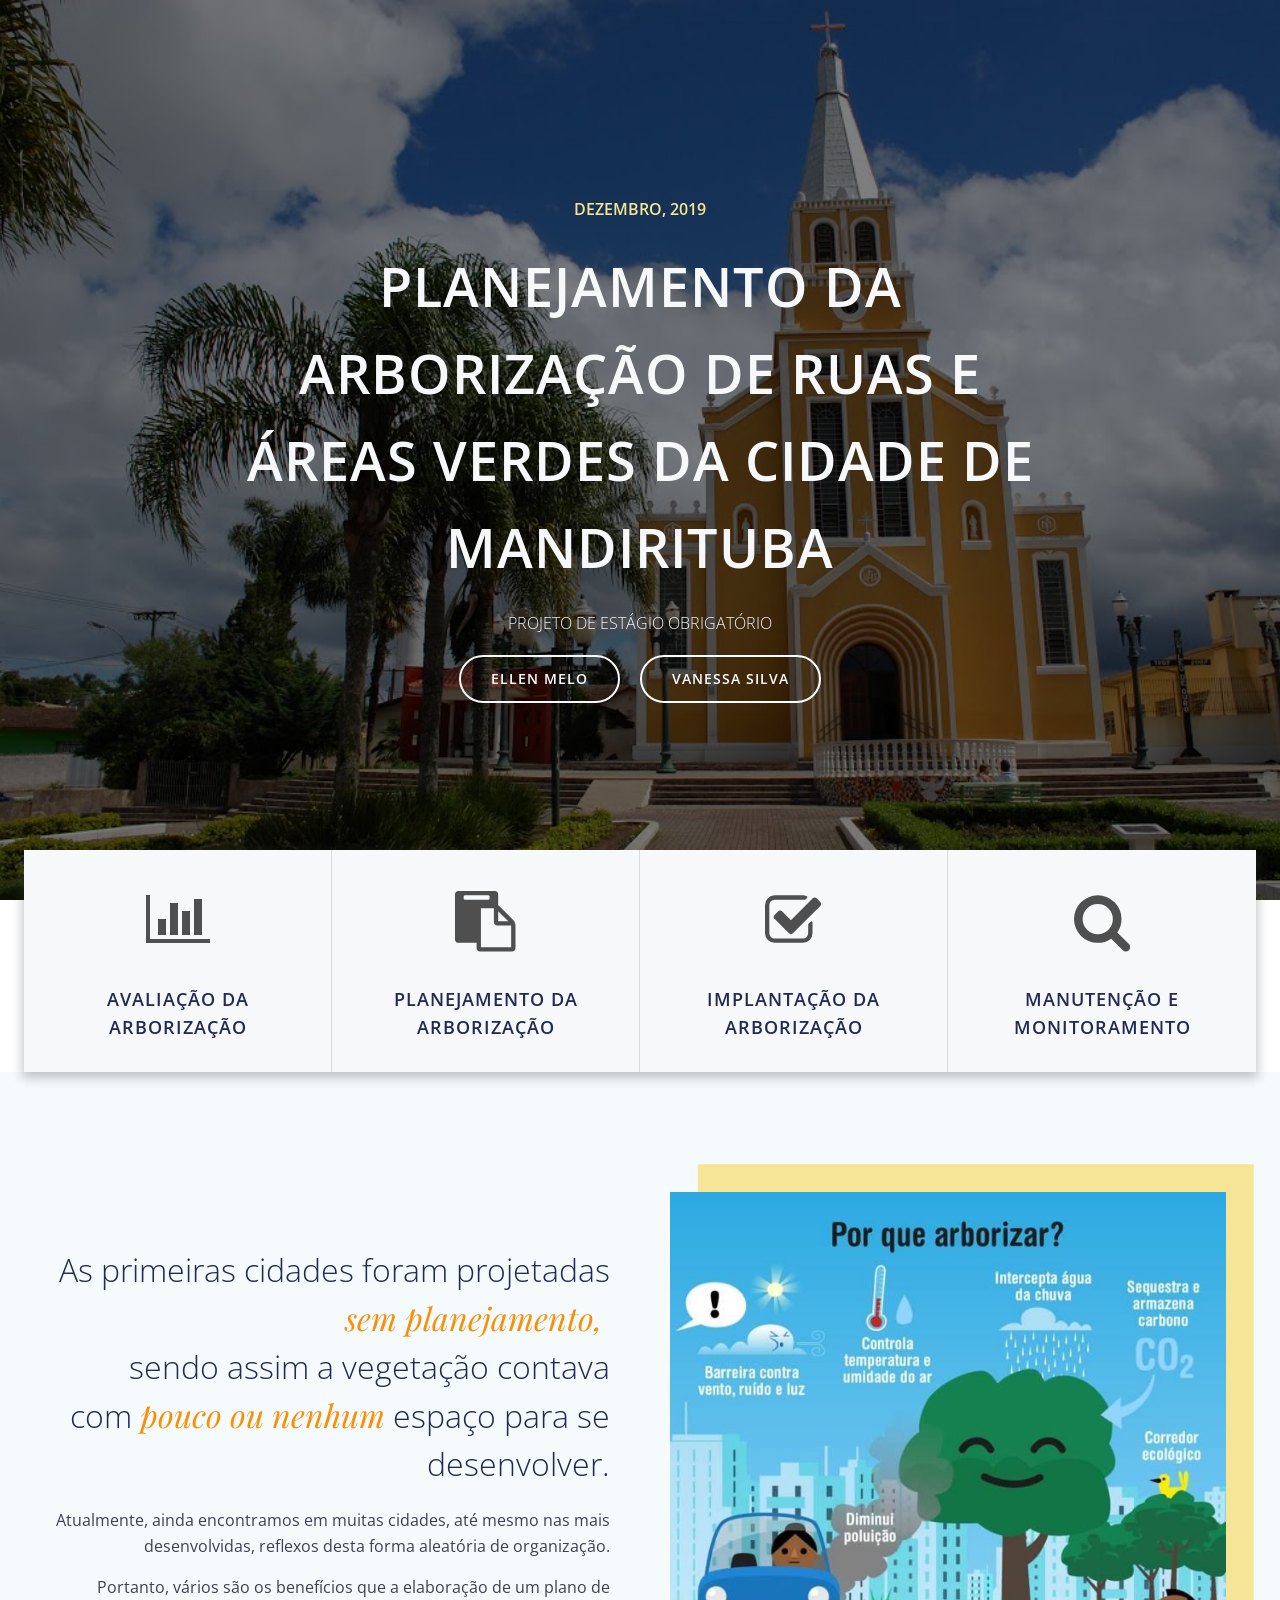
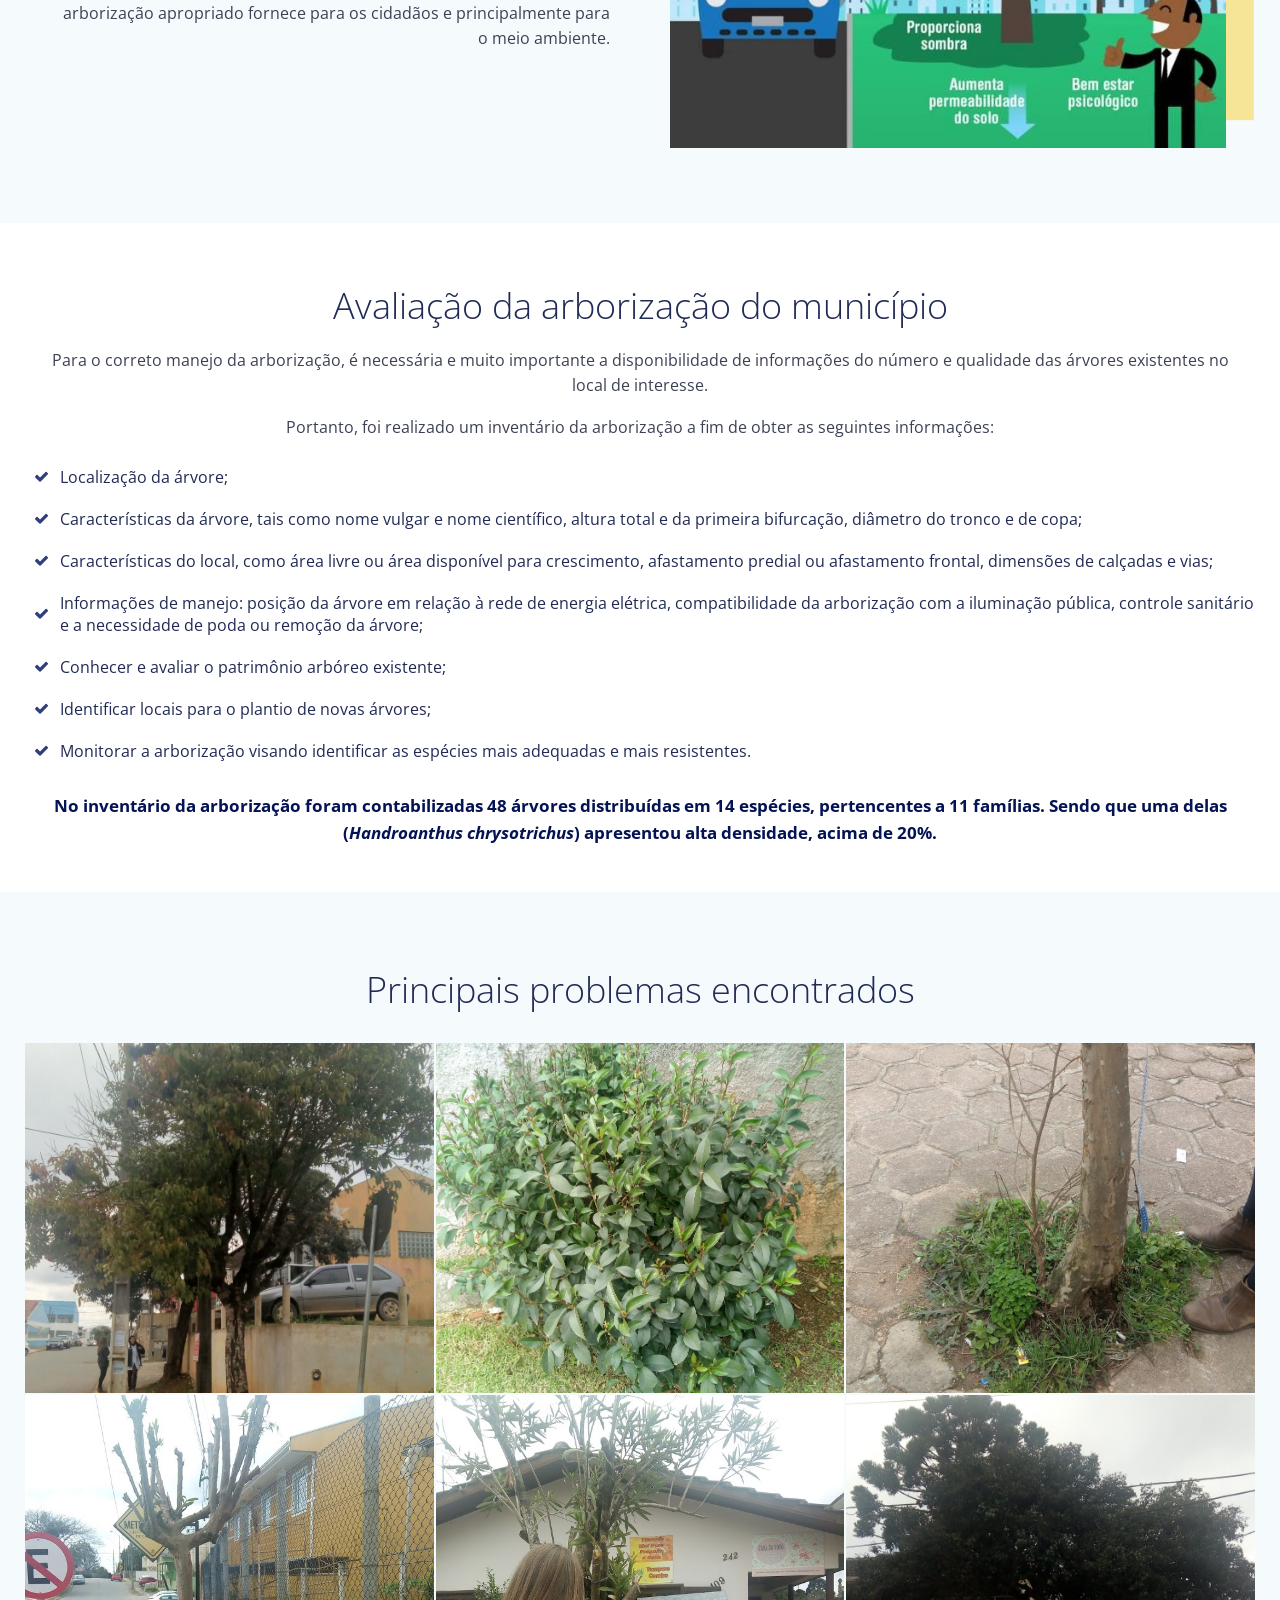
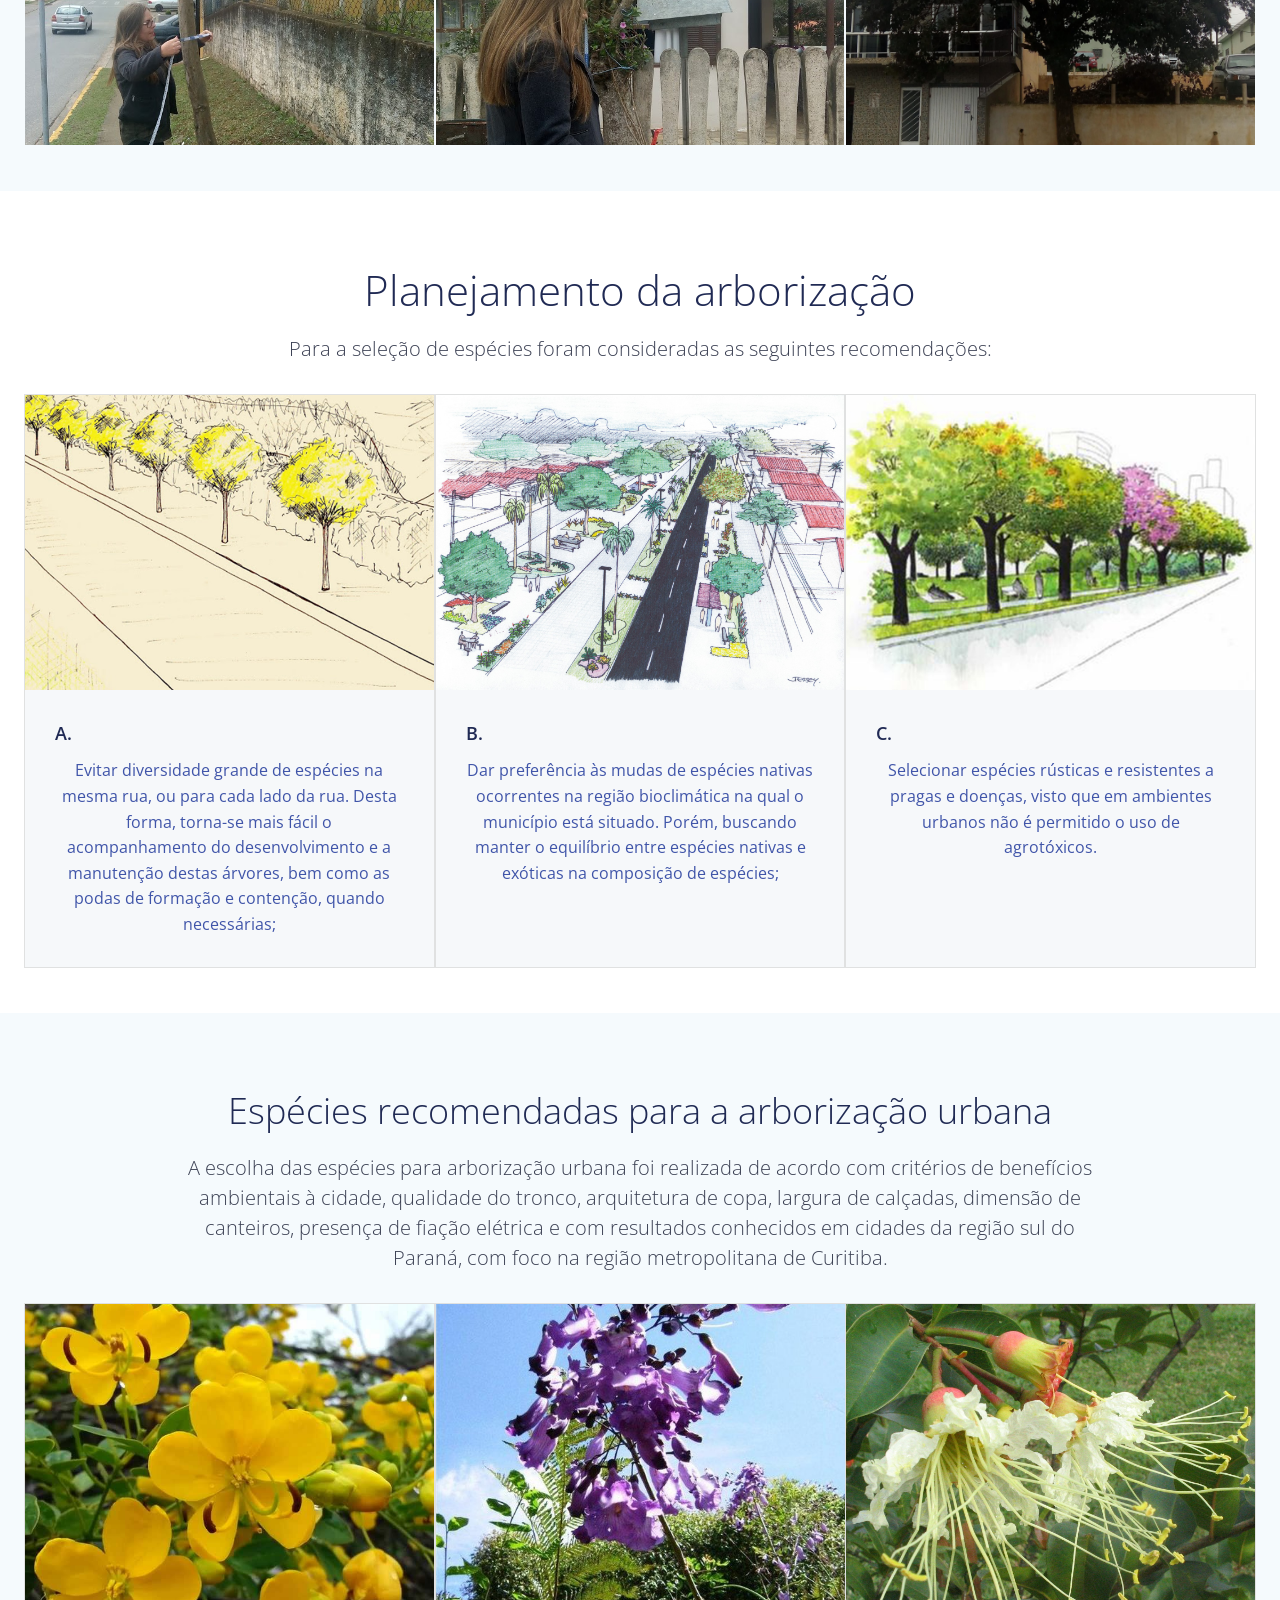
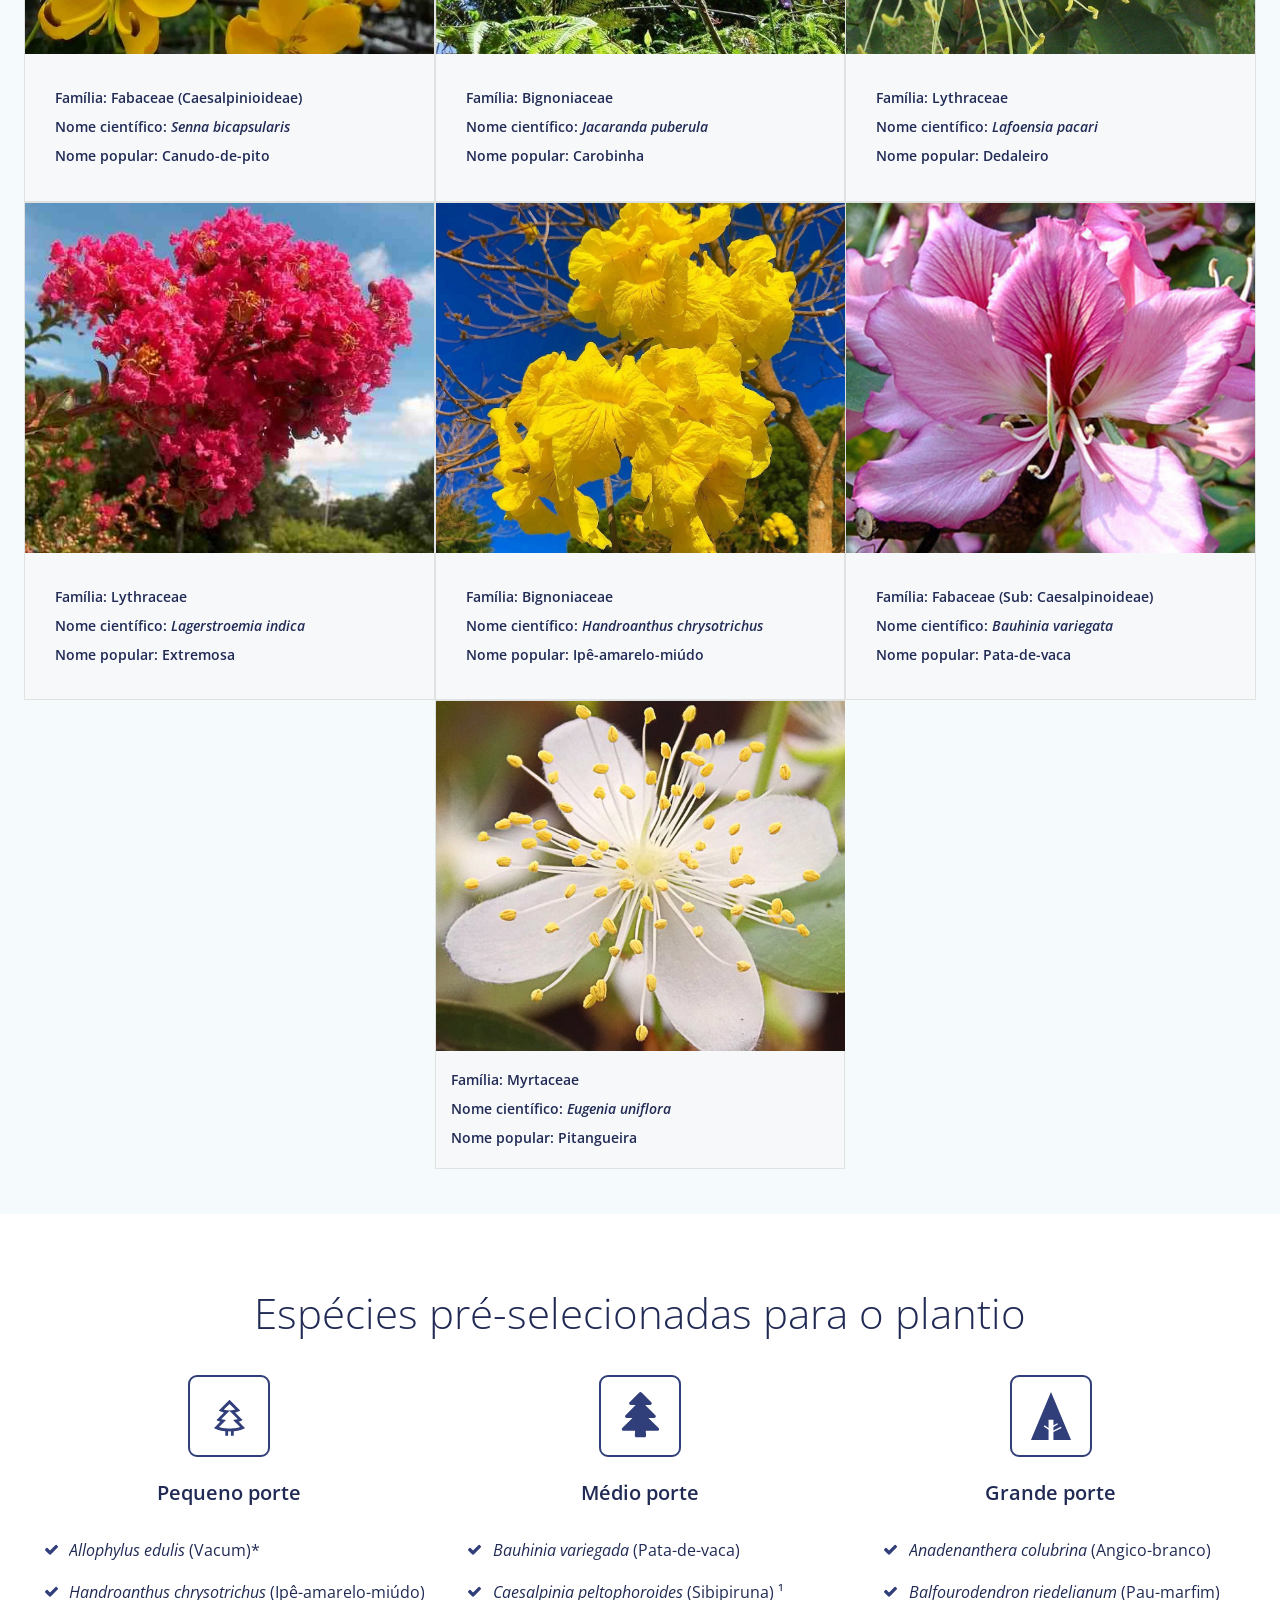
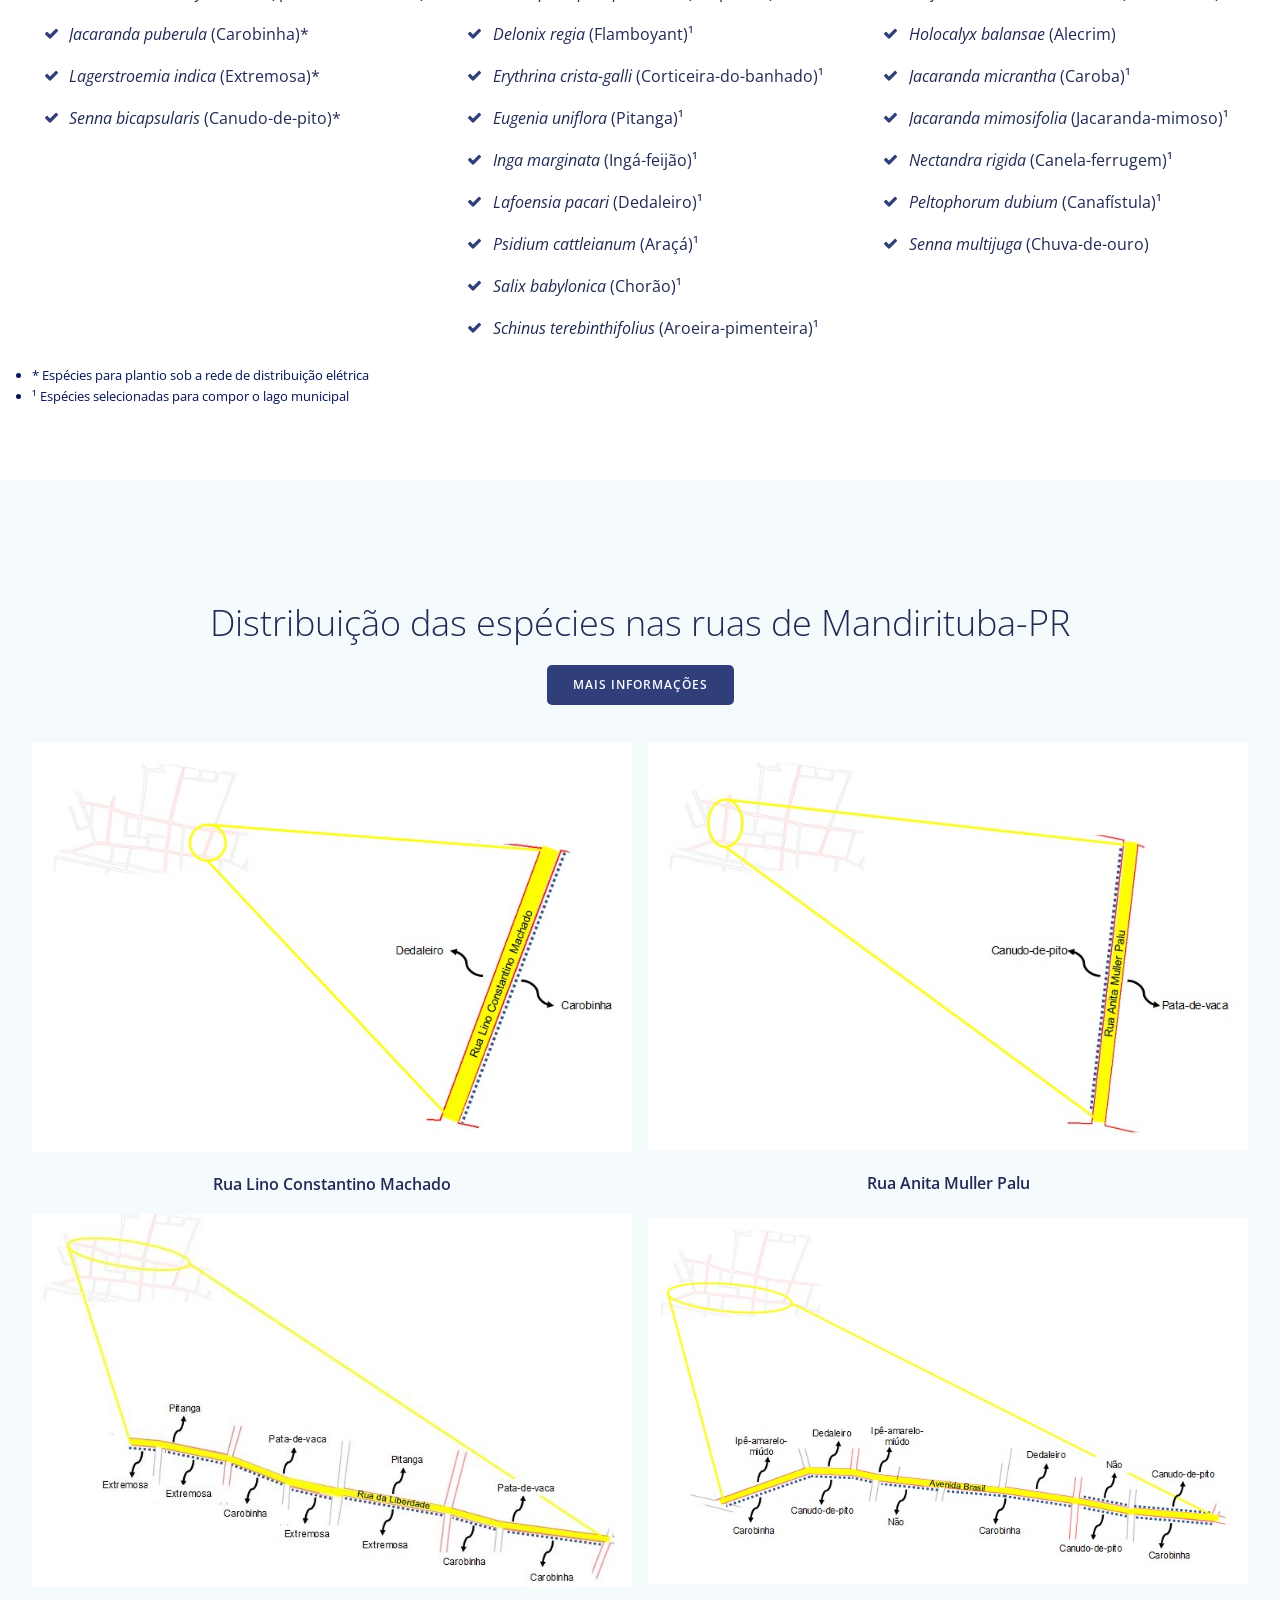
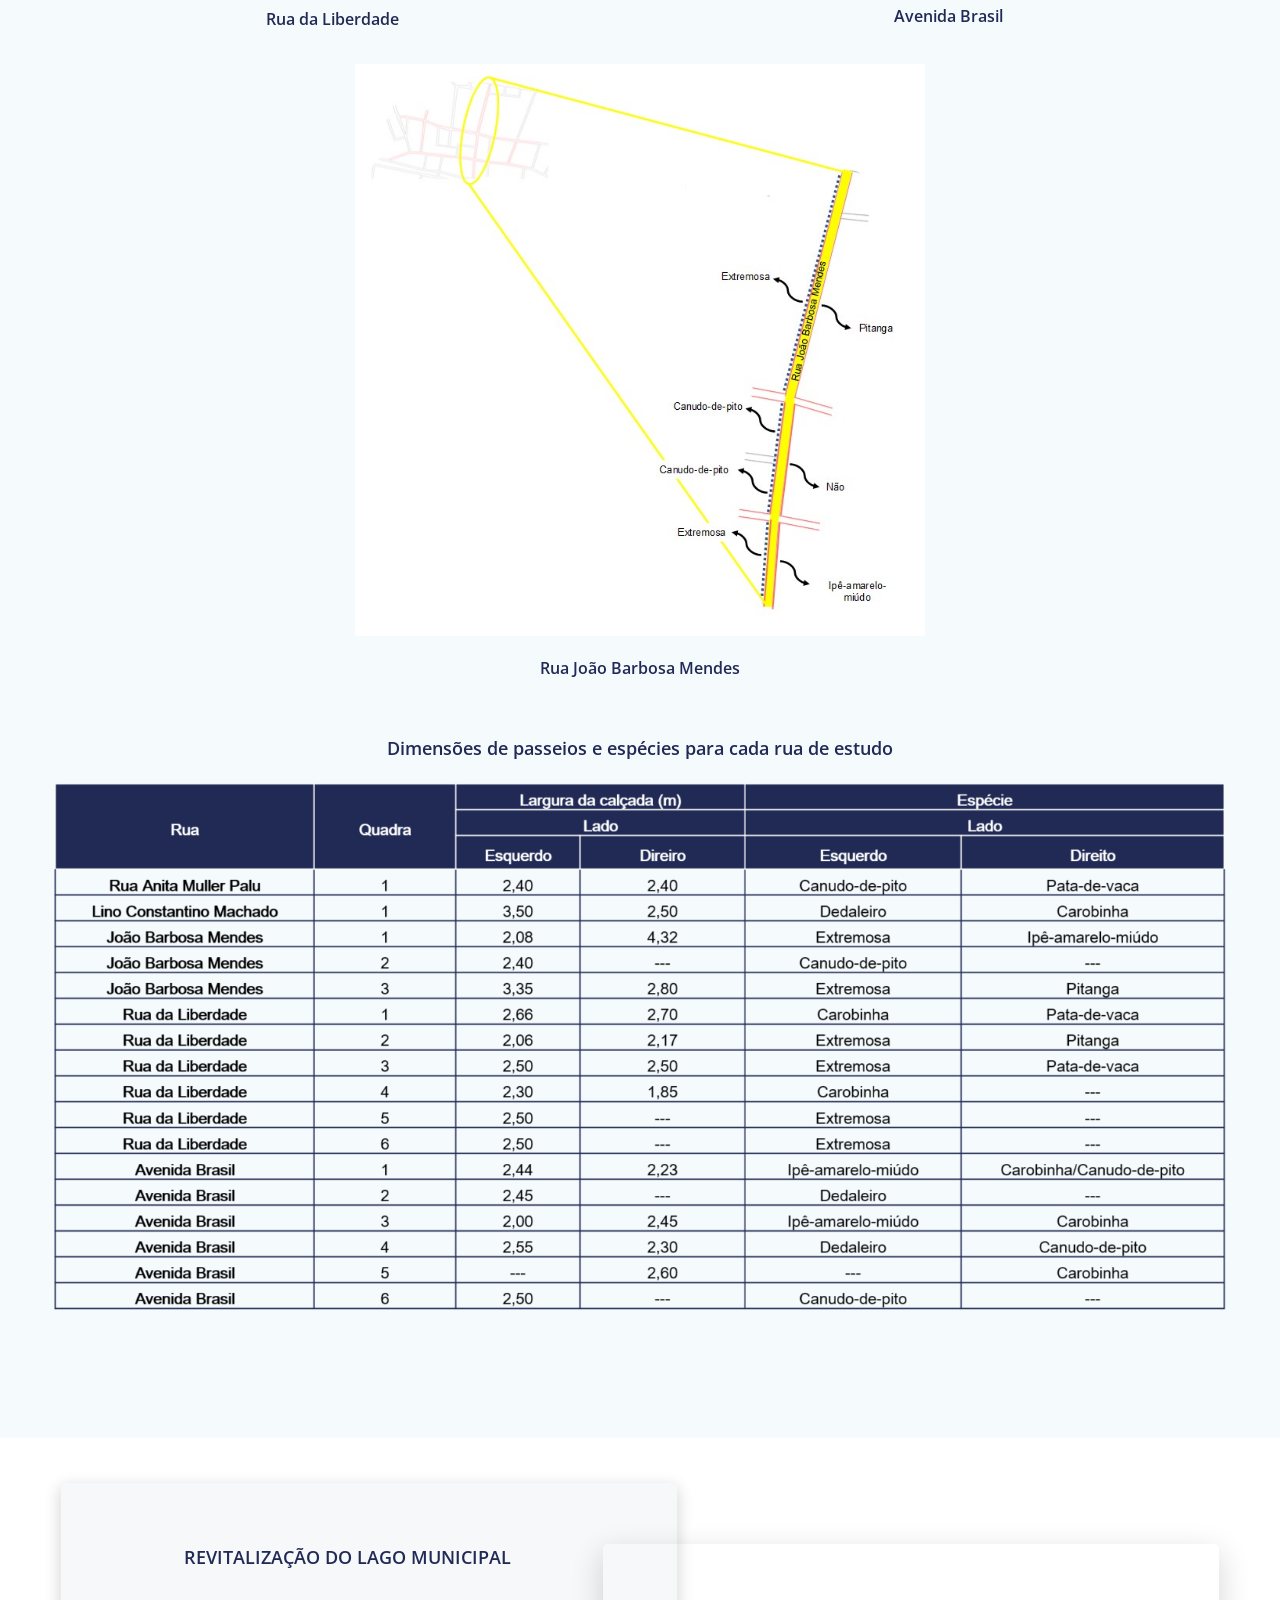
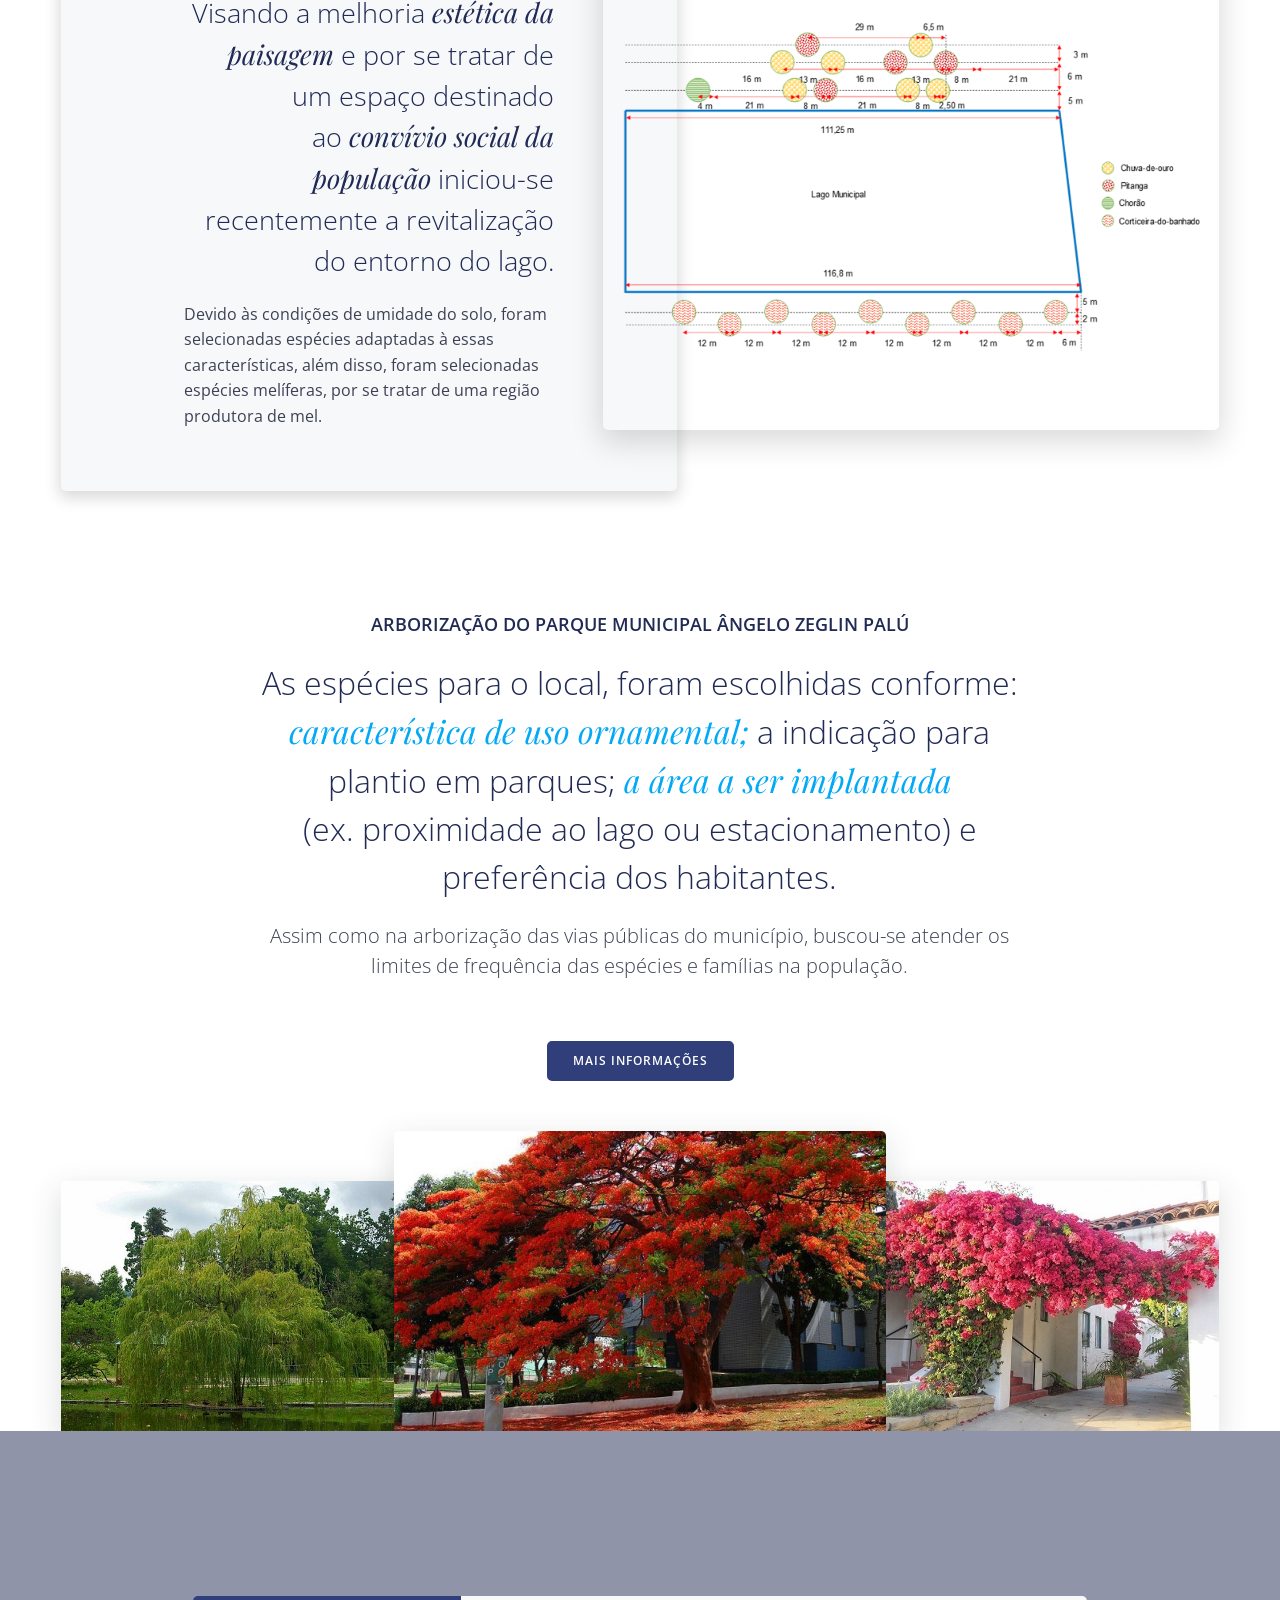
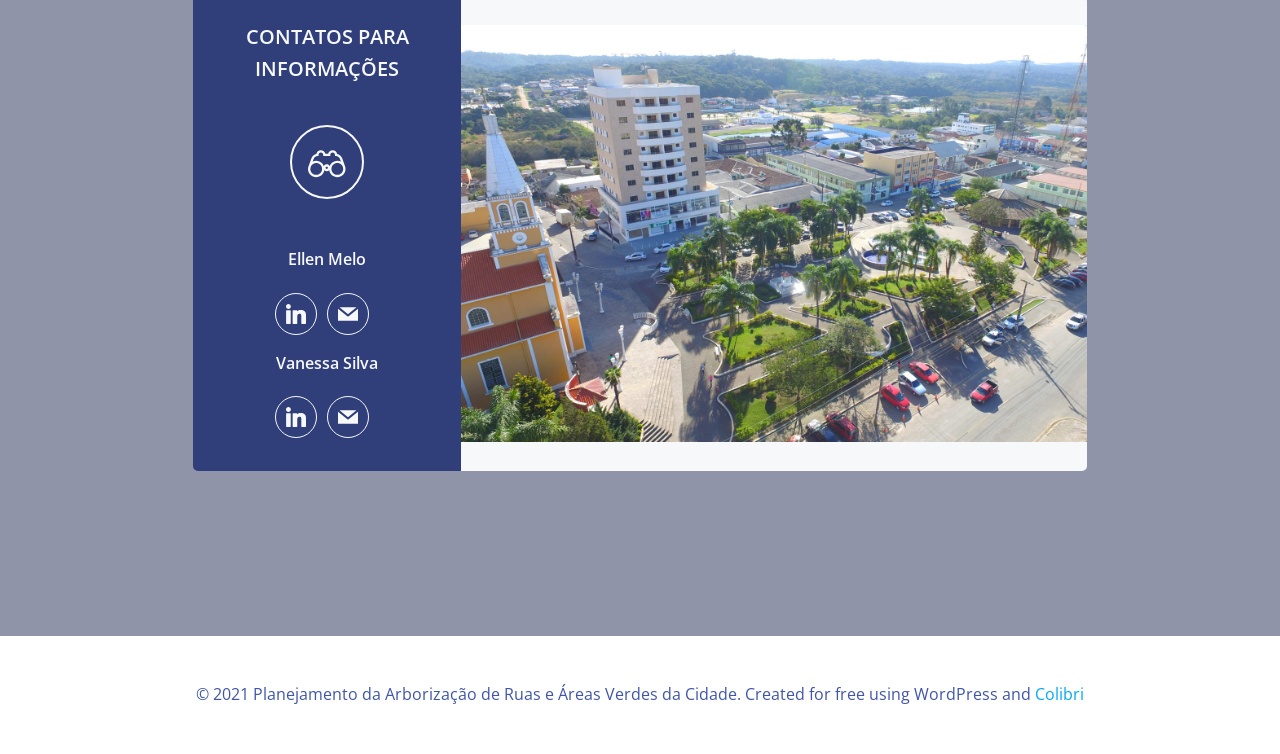
==== commit ea624a47: "Update index.html" ====
--- a/index.html
+++ b/index.html
@@ -6455,39 +6455,39 @@
 </div>
 
 
-<div data-colibri-component="section" data-colibri-id="30-c329" id="lago" class="h-section h-section-global-spacing d-flex align-items-lg-center align-items-md-center align-items-center style-597 style-local-30-c329 position-relative">
+<div data-colibri-component="section" data-colibri-id="30-c226" id="lago" class="h-section h-section-global-spacing d-flex align-items-lg-center align-items-md-center align-items-center style-597 style-local-30-c226 position-relative">
   
   
   <div class="h-section-grid-container h-section-boxed-container">
     
-    <div data-colibri-id="30-c330" class="h-row-container gutters-row-lg-0 gutters-row-md-0 gutters-row-0 gutters-row-v-lg-0 gutters-row-v-md-0 gutters-row-v-0 style-598 style-local-30-c330 position-relative">
+    <div data-colibri-id="30-c227" class="h-row-container gutters-row-lg-0 gutters-row-md-0 gutters-row-0 gutters-row-v-lg-0 gutters-row-v-md-0 gutters-row-v-0 style-598 style-local-30-c227 position-relative">
       
       <div class="h-row justify-content-lg-center justify-content-md-center justify-content-center align-items-lg-stretch align-items-md-stretch align-items-stretch gutters-col-lg-0 gutters-col-md-0 gutters-col-0 gutters-col-v-lg-0 gutters-col-v-md-0 gutters-col-v-0">
         
-        <div class="h-column h-column-container d-flex h-col-lg-6 h-col-md-6 h-col-12 style-599-outer style-local-30-c331-outer">
-          <div data-colibri-id="30-c331" class="d-flex h-flex-basis h-column__inner h-px-lg-0 h-px-md-0 h-px-0 v-inner-lg-0 v-inner-md-0 v-inner-0 style-599 style-local-30-c331 position-relative">
+        <div class="h-column h-column-container d-flex h-col-lg-6 h-col-md-6 h-col-12 style-599-outer style-local-30-c228-outer">
+          <div data-colibri-id="30-c228" class="d-flex h-flex-basis h-column__inner h-px-lg-0 h-px-md-0 h-px-0 v-inner-lg-0 v-inner-md-0 v-inner-0 style-599 style-local-30-c228 position-relative">
             
             
             <div class="w-100 h-y-container h-column__content h-column__v-align flex-basis-100 align-self-lg-start align-self-md-start align-self-start">
               
-              <div data-colibri-id="30-c332" class="h-global-transition-all h-heading style-600 style-local-30-c332 position-relative h-element">
+              <div data-colibri-id="30-c229" class="h-global-transition-all h-heading style-600 style-local-30-c229 position-relative h-element">
                 
-                <div class="h-heading__outer style-600 style-local-30-c332">
+                <div class="h-heading__outer style-600 style-local-30-c229">
                   
                   
                   <h5 class="">REVITALIZAÇÃO DO LAGO MUNICIPAL</h5>
                 </div>
               </div>
-              <div data-colibri-id="30-c333" class="h-global-transition-all h-heading style-601 style-local-30-c333 position-relative h-element">
+              <div data-colibri-id="30-c230" class="h-global-transition-all h-heading style-601 style-local-30-c230 position-relative h-element">
                 
-                <div class="h-heading__outer style-601 style-local-30-c333">
+                <div class="h-heading__outer style-601 style-local-30-c230">
                   
                   
                   <h3 class="">Visando a melhoria <em style='font-family: "Playfair Display";'>estética da paisagem </em>e por se tratar de um espaço destinado ao <em style='font-family: "Playfair Display";'>convívio social da população </em>iniciou-se
                     recentemente a revitalização do entorno do lago.</h3>
                 </div>
               </div>
-              <div data-colibri-id="30-c334" class="h-text h-text-component style-602 style-local-30-c334 position-relative h-element">
+              <div data-colibri-id="30-c231" class="h-text h-text-component style-602 style-local-30-c231 position-relative h-element">
                 
                 
                 <div class="">
@@ -6497,8 +6497,8 @@
             </div>
           </div>
         </div>
-        <div class="h-column h-column-container d-flex h-col-lg-6 h-col-md-6 h-col-12 style-603-outer style-local-30-c335-outer">
-          <div data-colibri-id="30-c335" class="d-flex h-flex-basis h-column__inner h-ui-empty-state-container h-px-lg-2 h-px-md-2 h-px-2 v-inner-lg-2 v-inner-md-2 v-inner-2 style-603 style-local-30-c335 position-relative">
+        <div class="h-column h-column-container d-flex h-col-lg-6 h-col-md-6 h-col-12 style-603-outer style-local-30-c232-outer">
+          <div data-colibri-id="30-c232" class="d-flex h-flex-basis h-column__inner h-ui-empty-state-container h-px-lg-2 h-px-md-2 h-px-2 v-inner-lg-2 v-inner-md-2 v-inner-2 style-603 style-local-30-c232 position-relative">
             
             
             <div class="w-100 h-y-container h-column__content h-column__v-align flex-basis-100">
@@ -6510,38 +6510,40 @@
     </div>
   </div>
 </div>
-<div data-colibri-component="section" data-colibri-id="30-c317" id="parque" class="h-section h-section-global-spacing d-flex align-items-lg-center align-items-md-center align-items-center style-585 style-local-30-c317 position-relative">
+
+
+<div data-colibri-component="section" data-colibri-id="30-c233" id="parque" class="h-section h-section-global-spacing d-flex align-items-lg-center align-items-md-center align-items-center style-585 style-local-30-c233 position-relative">
   
   
   <div class="h-section-grid-container h-section-boxed-container">
-    <div data-colibri-id="30-c322" class="h-row-container gutters-row-lg-2 gutters-row-md-2 gutters-row-2 gutters-row-v-lg-2 gutters-row-v-md-2 gutters-row-v-2 style-590 style-local-30-c322 position-relative">
+    <div data-colibri-id="30-c242" class="h-row-container gutters-row-lg-2 gutters-row-md-2 gutters-row-2 gutters-row-v-lg-2 gutters-row-v-md-2 gutters-row-v-2 style-590 style-local-30-c242 position-relative">
       
       <div class="h-row justify-content-lg-center justify-content-md-center justify-content-center align-items-lg-stretch align-items-md-stretch align-items-stretch gutters-col-lg-2 gutters-col-md-2 gutters-col-2 gutters-col-v-lg-2 gutters-col-v-md-2 gutters-col-v-2">
         
-        <div class="h-column h-column-container d-flex h-col-lg-auto h-col-md-auto h-col-auto style-591-outer style-local-30-c323-outer">
-          <div data-colibri-id="30-c323" class="d-flex h-flex-basis h-column__inner h-px-lg-2 h-px-md-2 h-px-2 v-inner-lg-2 v-inner-md-2 v-inner-2 style-591 style-local-30-c323 position-relative">
+        <div class="h-column h-column-container d-flex h-col-lg-auto h-col-md-auto h-col-auto style-591-outer style-local-30-c243-outer">
+          <div data-colibri-id="30-c243" class="d-flex h-flex-basis h-column__inner h-px-lg-2 h-px-md-2 h-px-2 v-inner-lg-2 v-inner-md-2 v-inner-2 style-591 style-local-30-c243 position-relative">
             
             
             <div class="w-100 h-y-container h-column__content h-column__v-align flex-basis-100 align-self-lg-start align-self-md-start align-self-start">
               
-              <div data-colibri-id="30-c324" class="h-global-transition-all h-heading style-592 style-local-30-c324 position-relative h-element">
+              <div data-colibri-id="30-c244" class="h-global-transition-all h-heading style-592 style-local-30-c244 position-relative h-element">
                 
-                <div class="h-heading__outer style-592 style-local-30-c324">
+                <div class="h-heading__outer style-592 style-local-30-c244">
                   
                   
                   <h5 class="">ARBORIZAÇÃO DO PARQUE MUNICIPAL ÂNGELO ZEGLIN PALÚ</h5>
                 </div>
               </div>
-              <div data-colibri-id="30-c325" class="h-global-transition-all h-heading style-593 style-local-30-c325 position-relative h-element">
+              <div data-colibri-id="30-c245" class="h-global-transition-all h-heading style-593 style-local-30-c245 position-relative h-element">
                 
-                <div class="h-heading__outer style-593 style-local-30-c325">
+                <div class="h-heading__outer style-593 style-local-30-c245">
                   
                   
                   <h3 class="">As espécies para o local, foram escolhidas conforme: <em style='font-family: "Playfair Display"; color: rgb(3, 169, 244);'>característica de uso ornamental; </em>a indicação para plantio
                     em parques; <em style='font-family: "Playfair Display"; color: rgb(3, 169, 244);'>a área a ser implantada </em>(ex. proximidade ao lago ou estacionamento) e preferência dos habitantes.</h3>
                 </div>
               </div>
-              <div data-colibri-id="30-c326" class="h-lead h-text h-text-component style-594 style-local-30-c326 position-relative h-element">
+              <div data-colibri-id="30-c246" class="h-lead h-text h-text-component style-594 style-local-30-c246 position-relative h-element">
                 
                 
                 <div class="">
@@ -6553,19 +6555,19 @@
         </div>
       </div>
     </div>
-    <div data-colibri-id="30-c347" class="h-row-container gutters-row-lg-2 gutters-row-md-2 gutters-row-0 gutters-row-v-lg-2 gutters-row-v-md-2 gutters-row-v-2 style-615 style-local-30-c347 position-relative">
+    <div data-colibri-id="30-c234" class="h-row-container gutters-row-lg-2 gutters-row-md-2 gutters-row-0 gutters-row-v-lg-2 gutters-row-v-md-2 gutters-row-v-2 style-615 style-local-30-c234 position-relative">
       
       <div class="h-row justify-content-lg-center justify-content-md-center justify-content-center align-items-lg-stretch align-items-md-stretch align-items-stretch gutters-col-lg-2 gutters-col-md-2 gutters-col-0 gutters-col-v-lg-2 gutters-col-v-md-2 gutters-col-v-2">
         
-        <div class="h-column h-column-container d-flex h-col-lg-auto h-col-md-auto h-col-auto style-616-outer style-local-30-c348-outer">
-          <div data-colibri-id="30-c348" class="d-flex h-flex-basis h-column__inner h-px-lg-2 h-px-md-2 h-px-2 v-inner-lg-2 v-inner-md-2 v-inner-2 style-616 style-local-30-c348 position-relative">
+        <div class="h-column h-column-container d-flex h-col-lg-auto h-col-md-auto h-col-auto style-616-outer style-local-30-c235-outer">
+          <div data-colibri-id="30-c235" class="d-flex h-flex-basis h-column__inner h-px-lg-2 h-px-md-2 h-px-2 v-inner-lg-2 v-inner-md-2 v-inner-2 style-616 style-local-30-c235 position-relative">
             
             
             <div class="w-100 h-y-container h-column__content h-column__v-align flex-basis-100 align-self-lg-start align-self-md-start align-self-start">
               
-              <div data-colibri-id="30-c349" class="h-x-container style-617 style-local-30-c349 position-relative h-element">
+              <div data-colibri-id="30-c236" class="h-x-container style-617 style-local-30-c236 position-relative h-element">
                 
-                <div class="h-x-container-inner style-dynamic-30-c349-group style-617-spacing style-local-30-c349-spacing"><span class="h-button__outer style-618-outer style-local-30-c350-outer d-inline-flex h-element"><a target="_blank" h-use-smooth-scroll="true" href="docs/Parque_angelo_Zeglin_Palu.pdf" data-colibri-id="30-c350" class="d-flex w-100 align-items-center h-button justify-content-lg-center justify-content-md-center justify-content-center style-618 style-local-30-c350 position-relative"> <span>Mais informações</span></a>
+                <div class="h-x-container-inner style-dynamic-30-c236-group style-617-spacing style-local-30-c236-spacing"><span class="h-button__outer style-618-outer style-local-30-c237-outer d-inline-flex h-element"><a target="_blank" h-use-smooth-scroll="true" href="docs/Parque_angelo_Zeglin_Palu.pdf" data-colibri-id="30-c237" class="d-flex w-100 align-items-center h-button justify-content-lg-center justify-content-md-center justify-content-center style-618 style-local-30-c237 position-relative"> <span>Mais informações</span></a>
                   </span>
                 </div>
               </div>
@@ -6574,12 +6576,12 @@
         </div>
       </div>
     </div>
-    <div data-colibri-id="30-c318" class="h-row-container gutters-row-lg-0 gutters-row-md-0 gutters-row-0 gutters-row-v-lg-0 gutters-row-v-md-0 gutters-row-v-0 style-586 style-local-30-c318 h-overflow-hidden position-relative">
+    <div data-colibri-id="30-c238" class="h-row-container gutters-row-lg-0 gutters-row-md-0 gutters-row-0 gutters-row-v-lg-0 gutters-row-v-md-0 gutters-row-v-0 style-586 style-local-30-c238 h-overflow-hidden position-relative">
       
       <div class="h-row justify-content-lg-center justify-content-md-center justify-content-center align-items-lg-end align-items-md-end align-items-end gutters-col-lg-0 gutters-col-md-0 gutters-col-0 gutters-col-v-lg-0 gutters-col-v-md-0 gutters-col-v-0">
         
-        <div class="h-column h-column-container d-flex h-col-lg-auto h-col-md-auto h-col-auto align-self-lg-end align-self-md-end align-self-end style-587-outer style-local-30-c319-outer">
-          <div data-colibri-id="30-c319" class="d-flex h-flex-basis h-column__inner h-ui-empty-state-container h-px-lg-0 h-px-md-0 h-px-0 v-inner-lg-0 v-inner-md-0 v-inner-0 style-587 style-local-30-c319 position-relative">
+        <div class="h-column h-column-container d-flex h-col-lg-auto h-col-md-auto h-col-auto align-self-lg-end align-self-md-end align-self-end style-587-outer style-local-30-c239-outer">
+          <div data-colibri-id="30-c239" class="d-flex h-flex-basis h-column__inner h-ui-empty-state-container h-px-lg-0 h-px-md-0 h-px-0 v-inner-lg-0 v-inner-md-0 v-inner-0 style-587 style-local-30-c239 position-relative">
             
             
             <div class="w-100 h-y-container h-column__content h-column__v-align flex-basis-100">
@@ -6587,8 +6589,8 @@
             </div>
           </div>
         </div>
-        <div class="h-column h-column-container d-flex h-col-lg-auto h-col-md-auto h-col-auto align-self-lg-end align-self-md-end align-self-end style-588-outer style-local-30-c320-outer">
-          <div data-colibri-id="30-c320" class="d-flex h-flex-basis h-column__inner h-ui-empty-state-container h-px-lg-0 h-px-md-0 h-px-0 v-inner-lg-0 v-inner-md-0 v-inner-0 style-588 style-local-30-c320 position-relative">
+        <div class="h-column h-column-container d-flex h-col-lg-auto h-col-md-auto h-col-auto align-self-lg-end align-self-md-end align-self-end style-588-outer style-local-30-c240-outer">
+          <div data-colibri-id="30-c240" class="d-flex h-flex-basis h-column__inner h-ui-empty-state-container h-px-lg-0 h-px-md-0 h-px-0 v-inner-lg-0 v-inner-md-0 v-inner-0 style-588 style-local-30-c240 position-relative">
             
             
             <div class="w-100 h-y-container h-column__content h-column__v-align flex-basis-100">
@@ -6596,8 +6598,8 @@
             </div>
           </div>
         </div>
-        <div class="h-column h-column-container d-flex h-col-lg-auto h-col-md-auto h-col-auto align-self-lg-end align-self-md-end align-self-end style-589-outer style-local-30-c321-outer">
-          <div data-colibri-id="30-c321" class="d-flex h-flex-basis h-column__inner h-ui-empty-state-container h-px-lg-0 h-px-md-0 h-px-0 v-inner-lg-0 v-inner-md-0 v-inner-0 style-589 style-local-30-c321 position-relative">
+        <div class="h-column h-column-container d-flex h-col-lg-auto h-col-md-auto h-col-auto align-self-lg-end align-self-md-end align-self-end style-589-outer style-local-30-c241-outer">
+          <div data-colibri-id="30-c241" class="d-flex h-flex-basis h-column__inner h-ui-empty-state-container h-px-lg-0 h-px-md-0 h-px-0 v-inner-lg-0 v-inner-md-0 v-inner-0 style-589 style-local-30-c241 position-relative">
             
             
             <div class="w-100 h-y-container h-column__content h-column__v-align flex-basis-100">
@@ -6609,7 +6611,7 @@
     </div>
   </div>
 </div>
-<div data-colibri-component="section" data-colibri-id="30-c336" id="contact" class="h-section h-section-global-spacing d-flex align-items-lg-center align-items-md-center align-items-center style-604 style-local-30-c336 position-relative">
+<div data-colibri-component="section" data-colibri-id="30-c247" id="contact" class="h-section h-section-global-spacing d-flex align-items-lg-center align-items-md-center align-items-center style-604 style-local-30-c247 position-relative">
   <div class="background-wrapper">
     <div class="background-layer background-layer-media-container-lg">
       
@@ -6633,55 +6635,55 @@
   
   <div class="h-section-grid-container h-section-boxed-container">
     
-    <div data-colibri-id="30-c337" class="h-row-container gutters-row-lg-2 gutters-row-md-2 gutters-row-2 gutters-row-v-lg-2 gutters-row-v-md-2 gutters-row-v-2 style-605 style-local-30-c337 position-relative">
+    <div data-colibri-id="30-c248" class="h-row-container gutters-row-lg-2 gutters-row-md-2 gutters-row-2 gutters-row-v-lg-2 gutters-row-v-md-2 gutters-row-v-2 style-605 style-local-30-c248 position-relative">
       
       <div class="h-row justify-content-lg-center justify-content-md-center justify-content-center align-items-lg-stretch align-items-md-stretch align-items-stretch gutters-col-lg-2 gutters-col-md-2 gutters-col-2 gutters-col-v-lg-2 gutters-col-v-md-2 gutters-col-v-2">
         
-        <div class="h-column h-column-container d-flex h-col-lg-auto h-col-md-auto h-col-auto style-606-outer style-local-30-c338-outer">
-          <div data-colibri-id="30-c338" class="d-flex h-flex-basis h-column__inner h-px-lg-0 h-px-md-0 h-px-0 v-inner-lg-0 v-inner-md-0 v-inner-0 style-606 style-local-30-c338 position-relative">
+        <div class="h-column h-column-container d-flex h-col-lg-auto h-col-md-auto h-col-auto style-606-outer style-local-30-c249-outer">
+          <div data-colibri-id="30-c249" class="d-flex h-flex-basis h-column__inner h-px-lg-0 h-px-md-0 h-px-0 v-inner-lg-0 v-inner-md-0 v-inner-0 style-606 style-local-30-c249 position-relative">
             
             
             <div class="w-100 h-y-container h-column__content h-column__v-align flex-basis-100 align-self-lg-start align-self-md-start align-self-start">
               
-              <div data-colibri-id="30-c339" class="h-row-container gutters-row-lg-0 gutters-row-md-0 gutters-row-0 gutters-row-v-lg-0 gutters-row-v-md-0 gutters-row-v-0 style-607 style-local-30-c339 position-relative">
+              <div data-colibri-id="30-c250" class="h-row-container gutters-row-lg-0 gutters-row-md-0 gutters-row-0 gutters-row-v-lg-0 gutters-row-v-md-0 gutters-row-v-0 style-607 style-local-30-c250 position-relative">
                 
                 <div class="h-row justify-content-lg-center justify-content-md-center justify-content-center align-items-lg-stretch align-items-md-stretch align-items-stretch gutters-col-lg-0 gutters-col-md-0 gutters-col-0 gutters-col-v-lg-0 gutters-col-v-md-0 gutters-col-v-0">
                   
-                  <div class="h-column h-column-container d-flex h-col-lg-auto h-col-md-auto h-col-auto style-608-outer style-local-30-c340-outer">
-                    <div data-colibri-id="30-c340" class="d-flex h-flex-basis h-column__inner h-px-lg-0 h-px-md-0 h-px-0 v-inner-lg-0 v-inner-md-0 v-inner-0 style-608 style-local-30-c340 position-relative">
+                  <div class="h-column h-column-container d-flex h-col-lg-auto h-col-md-auto h-col-auto style-608-outer style-local-30-c251-outer">
+                    <div data-colibri-id="30-c251" class="d-flex h-flex-basis h-column__inner h-px-lg-0 h-px-md-0 h-px-0 v-inner-lg-0 v-inner-md-0 v-inner-0 style-608 style-local-30-c251 position-relative">
                       
                       
                       <div class="w-100 h-y-container h-column__content h-column__v-align flex-basis-100 align-self-lg-center align-self-md-center align-self-center">
                         
-                        <div data-colibri-id="30-c341" class="h-global-transition-all h-heading style-609 style-local-30-c341 position-relative h-element">
+                        <div data-colibri-id="30-c252" class="h-global-transition-all h-heading style-609 style-local-30-c252 position-relative h-element">
                           
-                          <div class="h-heading__outer style-609 style-local-30-c341">
+                          <div class="h-heading__outer style-609 style-local-30-c252">
                             
                             
                             <h4 class="">contatos para informações</h4>
                           </div>
                         </div>
-                        <div data-colibri-id="30-c342" class="h-icon style-610 style-local-30-c342 position-relative h-element">
-                          <span class="h-svg-icon h-icon__icon style-610-icon style-local-30-c342-icon"><svg version="1.1" xmlns="http://www.w3.org/2000/svg" xmlns:xlink="http://www.w3.org/1999/xlink" id="binoculars" viewbox="0 0 512 545.5"><path d="M176 112c29.713 0 53.785 20.558 61 48h38c7.215-27.442 31.287-48 61-48 31.48 0 56.644 23.064 62 53 30.428 7.807 56.326 27.65 68 56v.5l.5.5L503 324c5.795 13.502 9 28.423 9 44 0 61.666-50.334 112-112 112-55.546 0-101.847-40.826-110.5-94-8.688 8.553-20.476 14-33.5 14s-24.813-5.447-33.5-14c-8.653 53.174-54.954 94-110.5 94C50.334 480 0 429.666 0 368c0-17.54 4.253-34.19 11.5-49l34-95.5h.5c11.496-31.205 37.775-50.882 68-58.5 5.356-29.936 30.52-53 62-53zm0 32c-19.043 0-32 12.957-32 32v14.5l-14.5 1.5c-24.565 2.586-44.21 17.225-53.5 42v.5L64 267c14.557-6.945 30.852-11 48-11 46.792 0 86.797 29.08 103.5 70 8.577-13.29 23.658-22 40.5-22s31.923 8.71 40.5 22c16.703-40.92 56.708-70 103.5-70 17.38 0 33.794 4.377 48.5 11.5l-12-34c-.14-.34-.354-.662-.5-1-9.246-21.422-29.724-37.997-53.5-40.5l-14.5-1.5V176c0-19.043-12.957-32-32-32s-32 12.957-32 32v16h-96v-16c0-19.043-12.957-32-32-32zm-64 144c-32.328 0-59.852 19.073-72.5 46.5-.28.606-.235 1.387-.5 2-4.2 9.743-7 20.17-7 31.5 0 44.372 35.628 80 80 80s80-35.628 80-80-35.628-80-80-80zm288 0c-44.372 0-80 35.628-80 80s35.628 80 80 80 80-35.628 80-80-35.628-80-80-80zm-144 48c-9.026 0-16 6.974-16 16s6.974 16 16 16 16-6.974 16-16-6.974-16-16-16z"></path></svg></span></div>
-                        <div data-colibri-id="30-c352" class="h-row-container gutters-row-lg-0 gutters-row-md-0 gutters-row-0 gutters-row-v-lg-0 gutters-row-v-md-0 gutters-row-v-0 style-620 style-local-30-c352 position-relative">
+                        <div data-colibri-id="30-c253" class="h-icon style-610 style-local-30-c253 position-relative h-element">
+                          <span class="h-svg-icon h-icon__icon style-610-icon style-local-30-c253-icon"><svg version="1.1" xmlns="http://www.w3.org/2000/svg" xmlns:xlink="http://www.w3.org/1999/xlink" id="binoculars" viewbox="0 0 512 545.5"><path d="M176 112c29.713 0 53.785 20.558 61 48h38c7.215-27.442 31.287-48 61-48 31.48 0 56.644 23.064 62 53 30.428 7.807 56.326 27.65 68 56v.5l.5.5L503 324c5.795 13.502 9 28.423 9 44 0 61.666-50.334 112-112 112-55.546 0-101.847-40.826-110.5-94-8.688 8.553-20.476 14-33.5 14s-24.813-5.447-33.5-14c-8.653 53.174-54.954 94-110.5 94C50.334 480 0 429.666 0 368c0-17.54 4.253-34.19 11.5-49l34-95.5h.5c11.496-31.205 37.775-50.882 68-58.5 5.356-29.936 30.52-53 62-53zm0 32c-19.043 0-32 12.957-32 32v14.5l-14.5 1.5c-24.565 2.586-44.21 17.225-53.5 42v.5L64 267c14.557-6.945 30.852-11 48-11 46.792 0 86.797 29.08 103.5 70 8.577-13.29 23.658-22 40.5-22s31.923 8.71 40.5 22c16.703-40.92 56.708-70 103.5-70 17.38 0 33.794 4.377 48.5 11.5l-12-34c-.14-.34-.354-.662-.5-1-9.246-21.422-29.724-37.997-53.5-40.5l-14.5-1.5V176c0-19.043-12.957-32-32-32s-32 12.957-32 32v16h-96v-16c0-19.043-12.957-32-32-32zm-64 144c-32.328 0-59.852 19.073-72.5 46.5-.28.606-.235 1.387-.5 2-4.2 9.743-7 20.17-7 31.5 0 44.372 35.628 80 80 80s80-35.628 80-80-35.628-80-80-80zm288 0c-44.372 0-80 35.628-80 80s35.628 80 80 80 80-35.628 80-80-35.628-80-80-80zm-144 48c-9.026 0-16 6.974-16 16s6.974 16 16 16 16-6.974 16-16-6.974-16-16-16z"></path></svg></span></div>
+                        <div data-colibri-id="30-c254" class="h-row-container gutters-row-lg-0 gutters-row-md-0 gutters-row-0 gutters-row-v-lg-0 gutters-row-v-md-0 gutters-row-v-0 style-620 style-local-30-c254 position-relative">
                           
                           <div class="h-row justify-content-lg-center justify-content-md-center justify-content-center align-items-lg-stretch align-items-md-stretch align-items-stretch gutters-col-lg-0 gutters-col-md-0 gutters-col-0 gutters-col-v-lg-0 gutters-col-v-md-0 gutters-col-v-0">
                             
-                            <div class="h-column h-column-container d-flex h-col-lg-12 h-col-md-12 h-col-12 style-621-outer style-local-30-c353-outer">
-                              <div data-colibri-id="30-c353" class="d-flex h-flex-basis h-column__inner h-px-lg-1 h-px-md-1 h-px-1 v-inner-lg-1 v-inner-md-1 v-inner-1 style-621 style-local-30-c353 position-relative">
+                            <div class="h-column h-column-container d-flex h-col-lg-12 h-col-md-12 h-col-12 style-621-outer style-local-30-c255-outer">
+                              <div data-colibri-id="30-c255" class="d-flex h-flex-basis h-column__inner h-px-lg-1 h-px-md-1 h-px-1 v-inner-lg-1 v-inner-md-1 v-inner-1 style-621 style-local-30-c255 position-relative">
                                 
                                 
                                 <div class="w-100 h-y-container h-column__content h-column__v-align flex-basis-100 align-self-lg-start align-self-md-start align-self-start">
                                   
-                                  <div data-colibri-id="30-c355" class="h-global-transition-all h-heading style-623 style-local-30-c355 position-relative h-element">
+                                  <div data-colibri-id="30-c256" class="h-global-transition-all h-heading style-623 style-local-30-c256 position-relative h-element">
                                     
-                                    <div class="h-heading__outer style-623 style-local-30-c355">
+                                    <div class="h-heading__outer style-623 style-local-30-c256">
                                       
                                       
                                       <h6 class="">Ellen Melo</h6>
                                     </div>
                                   </div>
-                                  <div data-colibri-id="30-c344" class="style-612 style-local-30-c344 position-relative h-element">
+                                  <div data-colibri-id="30-c257" class="style-612 style-local-30-c257 position-relative h-element">
                                     
                                     <div class="d-flex flex-wrap h-social-icons justify-content-lg-center justify-content-md-center justify-content-center">
                                       <div class="social-icon-container d-inline-flex">
@@ -6715,21 +6717,21 @@
                                 </div>
                               </div>
                             </div>
-                            <div class="h-column h-column-container d-flex h-col-lg-12 h-col-md-12 h-col-12 style-622-outer style-local-30-c354-outer">
-                              <div data-colibri-id="30-c354" class="d-flex h-flex-basis h-column__inner h-px-lg-1 h-px-md-1 h-px-1 v-inner-lg-1 v-inner-md-1 v-inner-1 style-622 style-local-30-c354 position-relative">
+                            <div class="h-column h-column-container d-flex h-col-lg-12 h-col-md-12 h-col-12 style-622-outer style-local-30-c258-outer">
+                              <div data-colibri-id="30-c258" class="d-flex h-flex-basis h-column__inner h-px-lg-1 h-px-md-1 h-px-1 v-inner-lg-1 v-inner-md-1 v-inner-1 style-622 style-local-30-c258 position-relative">
                                 
                                 
                                 <div class="w-100 h-y-container h-column__content h-column__v-align flex-basis-100 align-self-lg-start align-self-md-start align-self-start">
                                   
-                                  <div data-colibri-id="30-c356" class="h-global-transition-all h-heading style-624 style-local-30-c356 position-relative h-element">
+                                  <div data-colibri-id="30-c259" class="h-global-transition-all h-heading style-624 style-local-30-c259 position-relative h-element">
                                     
-                                    <div class="h-heading__outer style-624 style-local-30-c356">
+                                    <div class="h-heading__outer style-624 style-local-30-c259">
                                       
                                       
                                       <h6 class="">Vanessa Silva</h6>
                                     </div>
                                   </div>
-                                  <div data-colibri-id="30-c357" class="style-626 style-local-30-c357 position-relative h-element">
+                                  <div data-colibri-id="30-c260" class="style-626 style-local-30-c260 position-relative h-element">
                                     
                                     <div class="d-flex flex-wrap h-social-icons justify-content-lg-center justify-content-md-center justify-content-center">
                                       <div class="social-icon-container d-inline-flex">
@@ -6764,20 +6766,20 @@
                     </div>
                   </div>
                 </div>
-                <div class="h-column h-column-container d-flex h-col-lg-auto h-col-md-auto h-col-auto style-613-outer style-local-30-c345-outer">
-                  <div data-colibri-id="30-c345" class="d-flex h-flex-basis h-column__inner h-px-lg-0 h-px-md-0 h-px-0 v-inner-lg-0 v-inner-md-0 v-inner-0 style-613 style-local-30-c345 position-relative">
+                <div class="h-column h-column-container d-flex h-col-lg-auto h-col-md-auto h-col-auto style-613-outer style-local-30-c261-outer">
+                  <div data-colibri-id="30-c261" class="d-flex h-flex-basis h-column__inner h-px-lg-0 h-px-md-0 h-px-0 v-inner-lg-0 v-inner-md-0 v-inner-0 style-613 style-local-30-c261 position-relative">
                     
                     
                     <div class="w-100 h-y-container h-column__content h-column__v-align flex-basis-100 align-self-lg-center align-self-md-center align-self-center">
                       
-                      <div data-colibri-id="30-c358" class="d-block style-627 style-local-30-c358 position-relative h-element">
+                      <div data-colibri-id="30-c262" class="d-block style-627 style-local-30-c262 position-relative h-element">
                         
                         <div class="h-image__frame-container-outer">
                           <div class="h-image__frame-container">
                             
                             
-                            <img loading="lazy" width="1758" height="1172" src="https://vanessasilva-cs.github.io/projeto_de_estagio/wp-content/uploads/2021/03/Mandirituba-60.jpg" class="wp-image-121 style-627-image style-local-30-c358-image" srcset="https://vanessasilva-cs.github.io/projeto_de_estagio/wp-content/uploads/2021/03/Mandirituba-60.jpg 1758w,https://vanessasilva-cs.github.io/projeto_de_estagio/wp-content/uploads/2021/03/Mandirituba-60-300x200.jpg 300w,https://vanessasilva-cs.github.io/projeto_de_estagio/wp-content/uploads/2021/03/Mandirituba-60-1024x683.jpg 1024w,https://vanessasilva-cs.github.io/projeto_de_estagio/wp-content/uploads/2021/03/Mandirituba-60-768x512.jpg 768w,https://vanessasilva-cs.github.io/projeto_de_estagio/wp-content/uploads/2021/03/Mandirituba-60-1536x1024.jpg 1536w" sizes="(max-width: 1758px) 100vw, 1758px" alt="">
-                            <div class="h-image__frame h-hide-lg h-hide-md h-hide-sm style-627-frameImage style-local-30-c358-frameImage"></div>
+                            <img loading="lazy" width="1758" height="1172" src="https://vanessasilva-cs.github.io/projeto_de_estagio/wp-content/uploads/2021/03/Mandirituba-60.jpg" class="wp-image-121 style-627-image style-local-30-c262-image" srcset="https://vanessasilva-cs.github.io/projeto_de_estagio/wp-content/uploads/2021/03/Mandirituba-60.jpg 1758w,https://vanessasilva-cs.github.io/projeto_de_estagio/wp-content/uploads/2021/03/Mandirituba-60-300x200.jpg 300w,https://vanessasilva-cs.github.io/projeto_de_estagio/wp-content/uploads/2021/03/Mandirituba-60-1024x683.jpg 1024w,https://vanessasilva-cs.github.io/projeto_de_estagio/wp-content/uploads/2021/03/Mandirituba-60-768x512.jpg 768w,https://vanessasilva-cs.github.io/projeto_de_estagio/wp-content/uploads/2021/03/Mandirituba-60-1536x1024.jpg 1536w" sizes="(max-width: 1758px) 100vw, 1758px" alt="">
+                            <div class="h-image__frame h-hide-lg h-hide-md h-hide-sm style-627-frameImage style-local-30-c262-frameImage"></div>
                           </div>
                         </div>
                       </div>
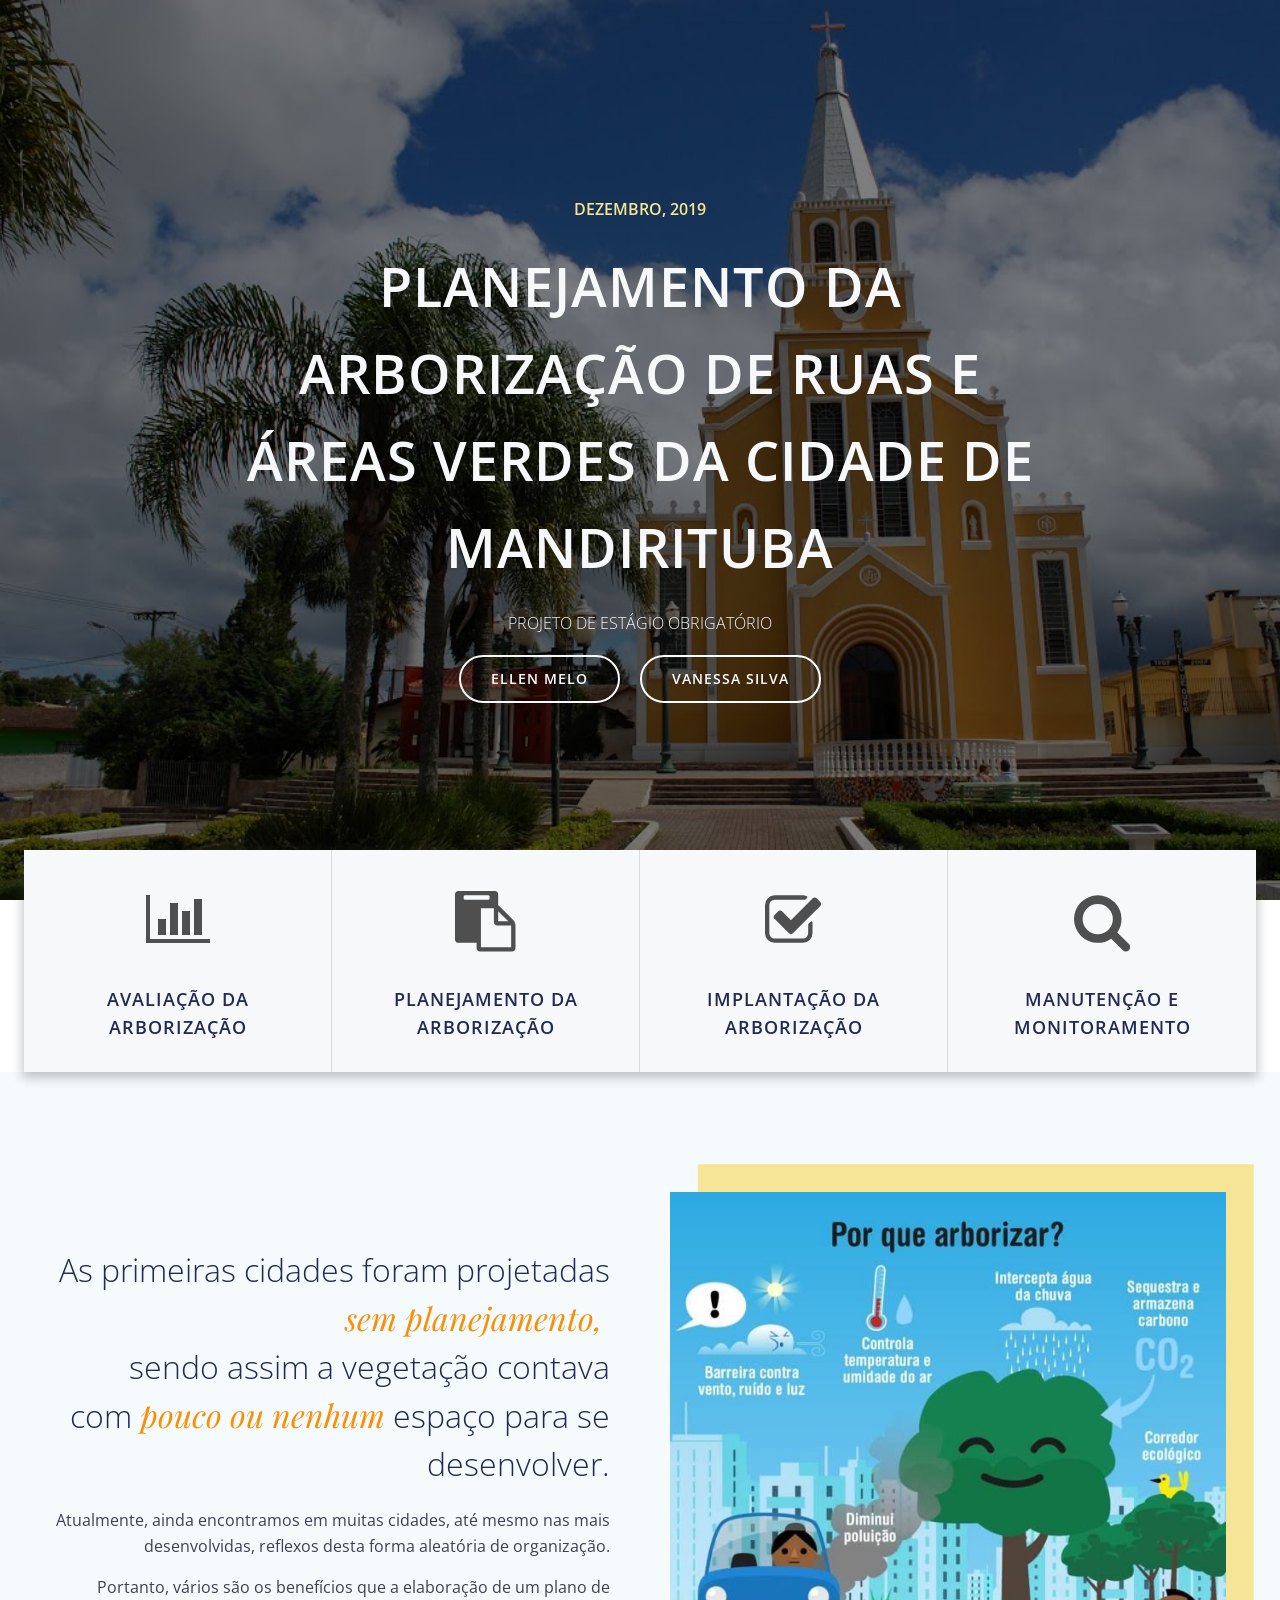
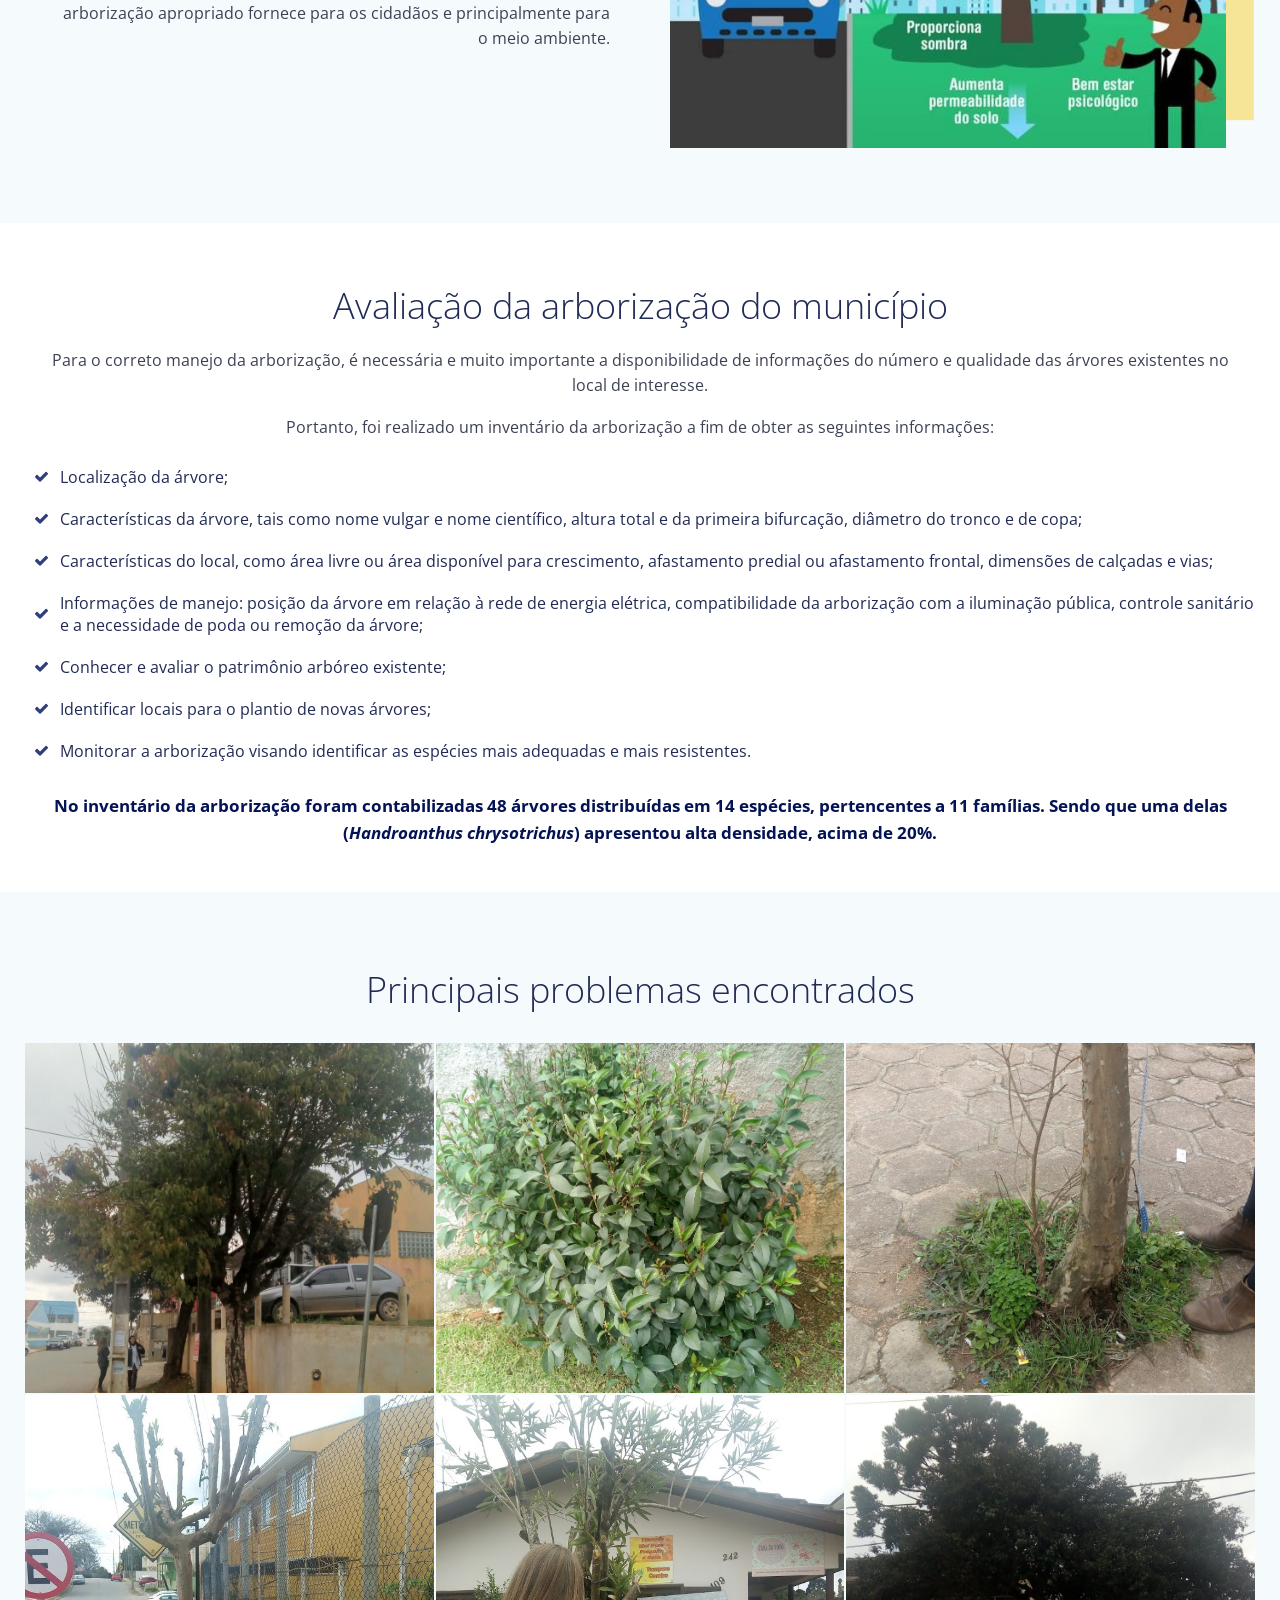
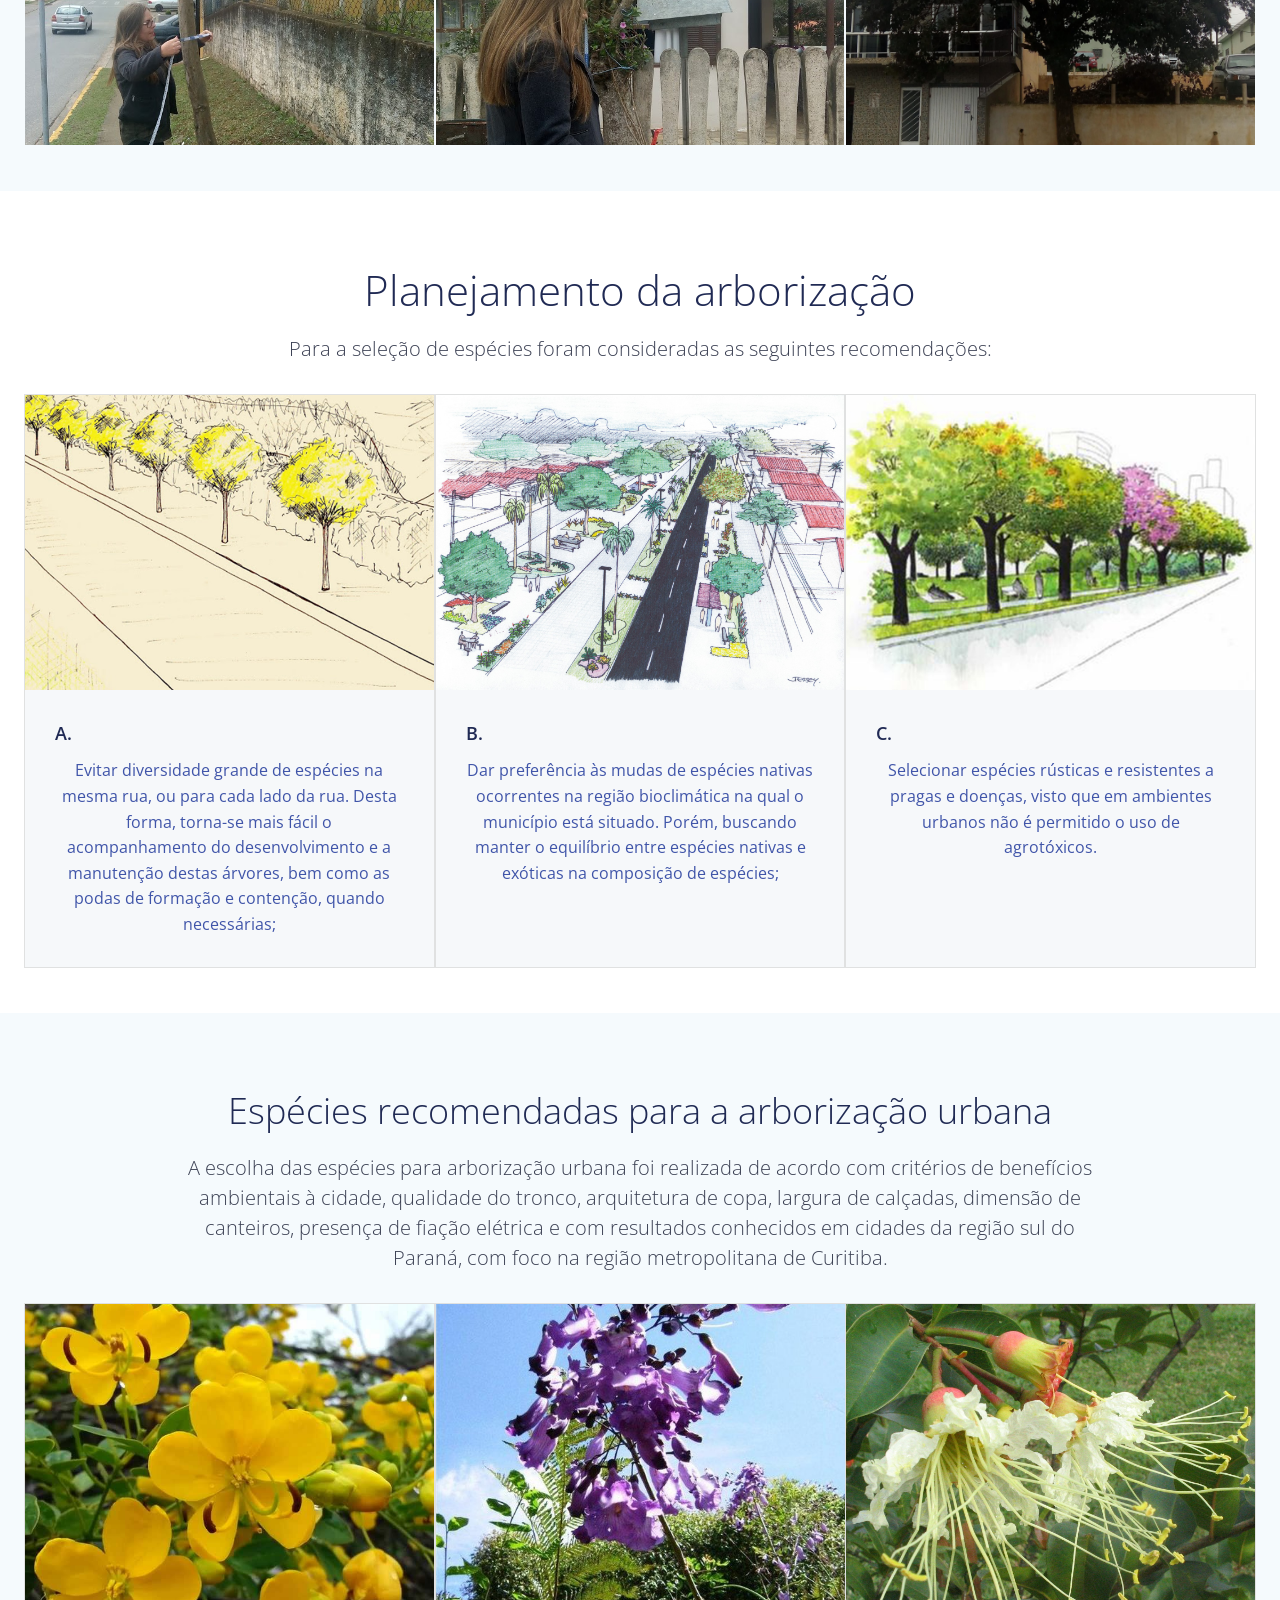
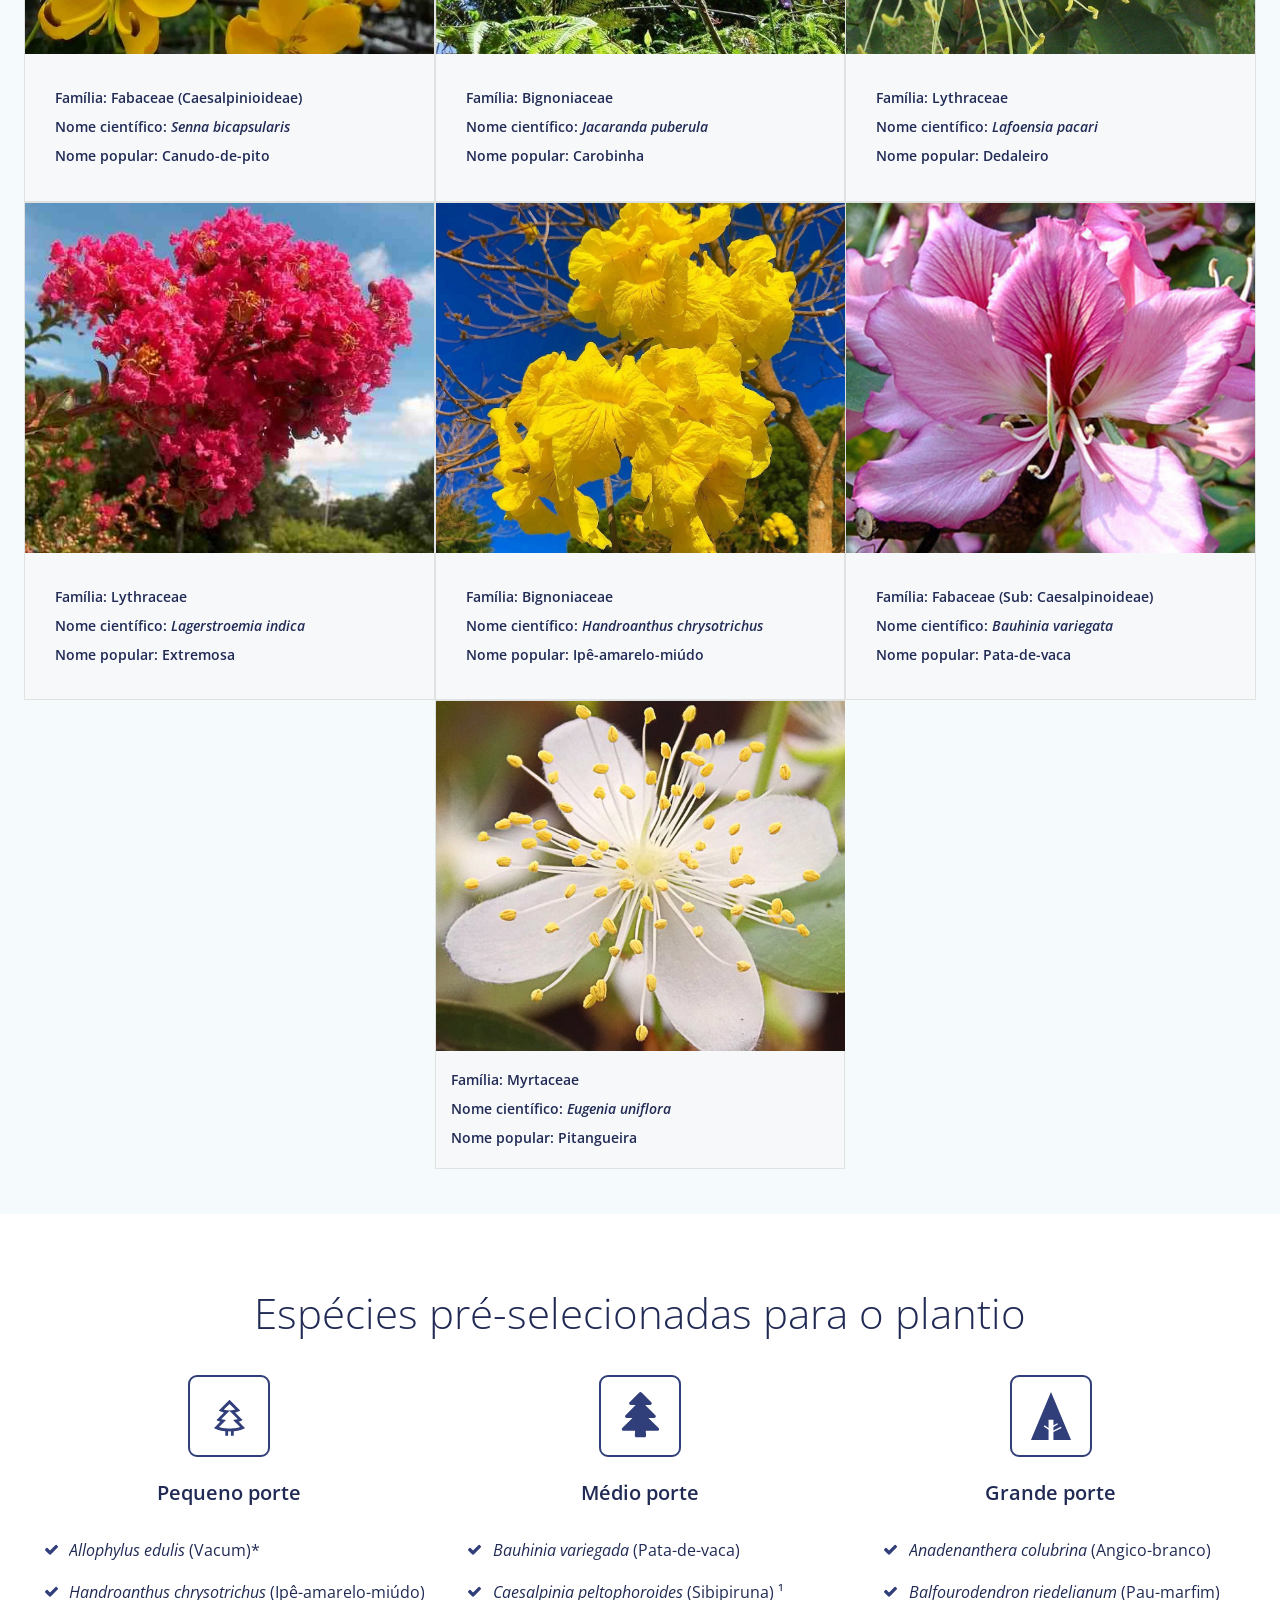
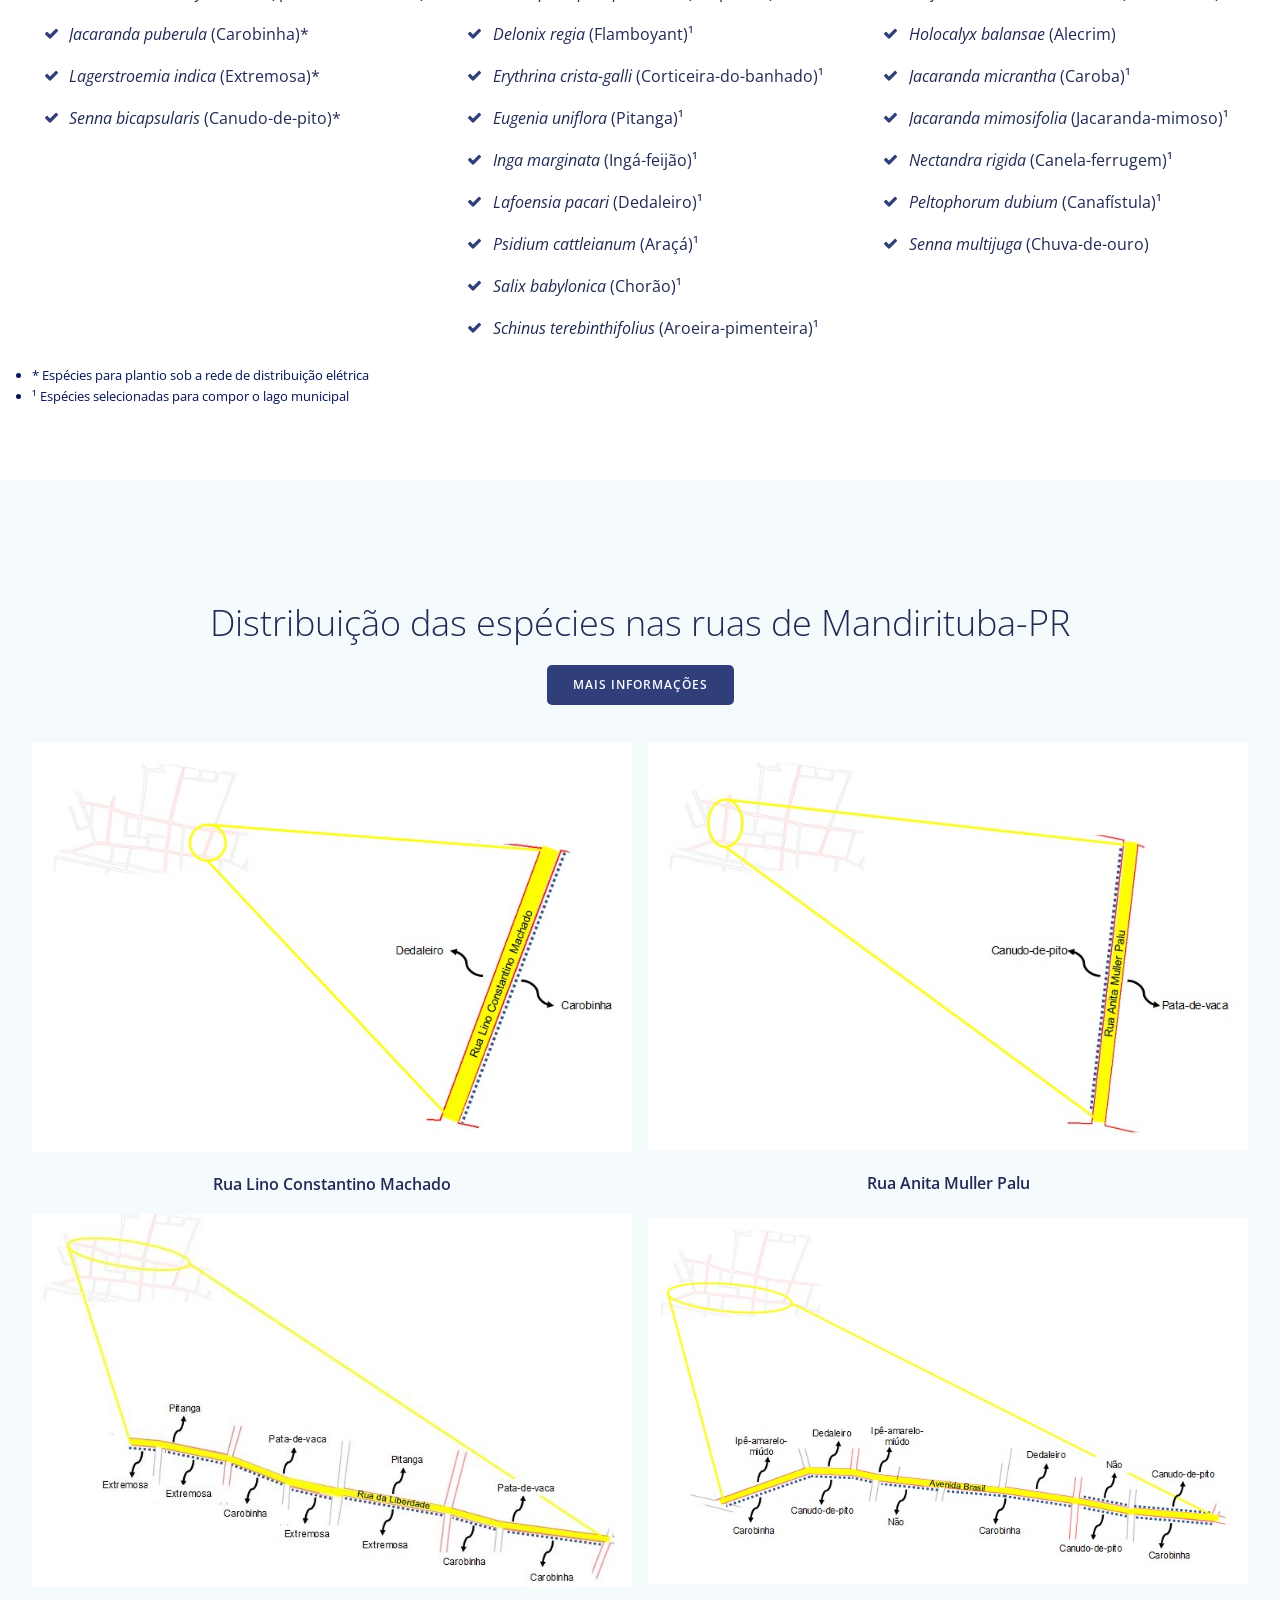
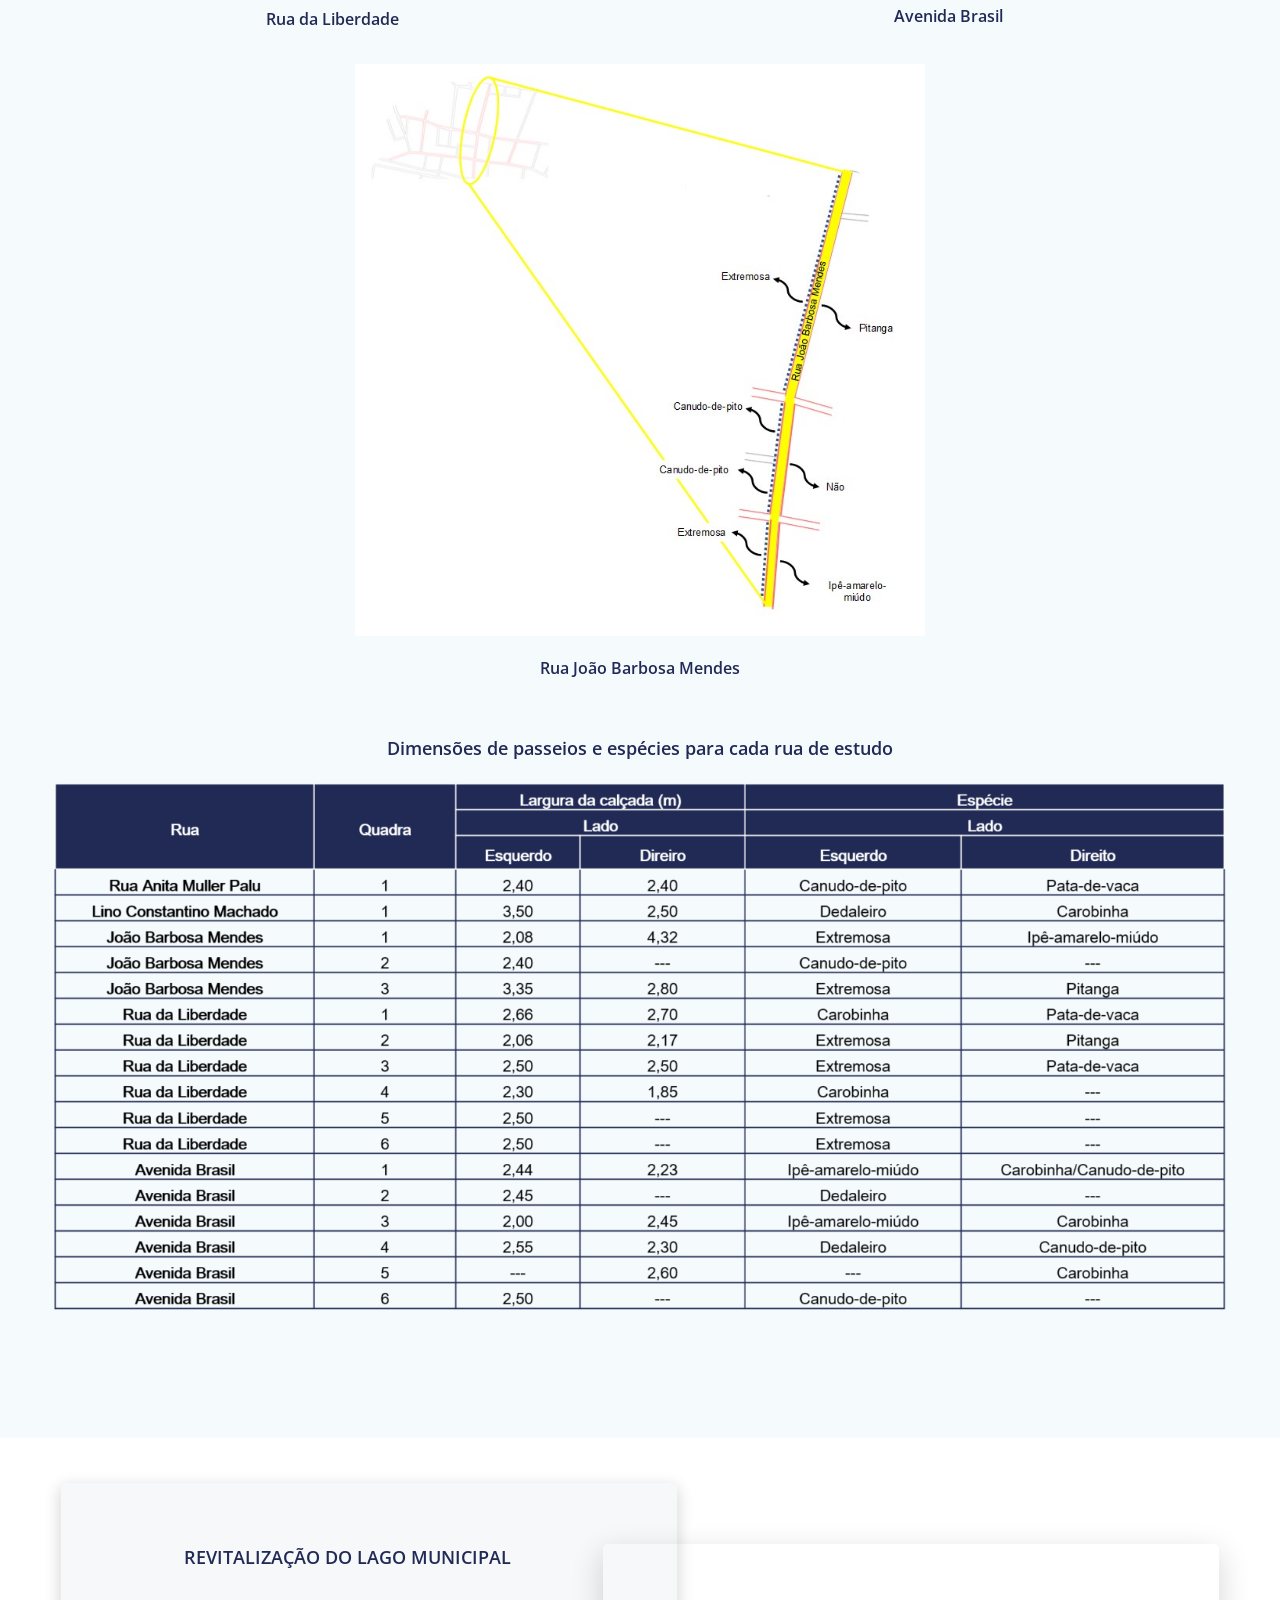
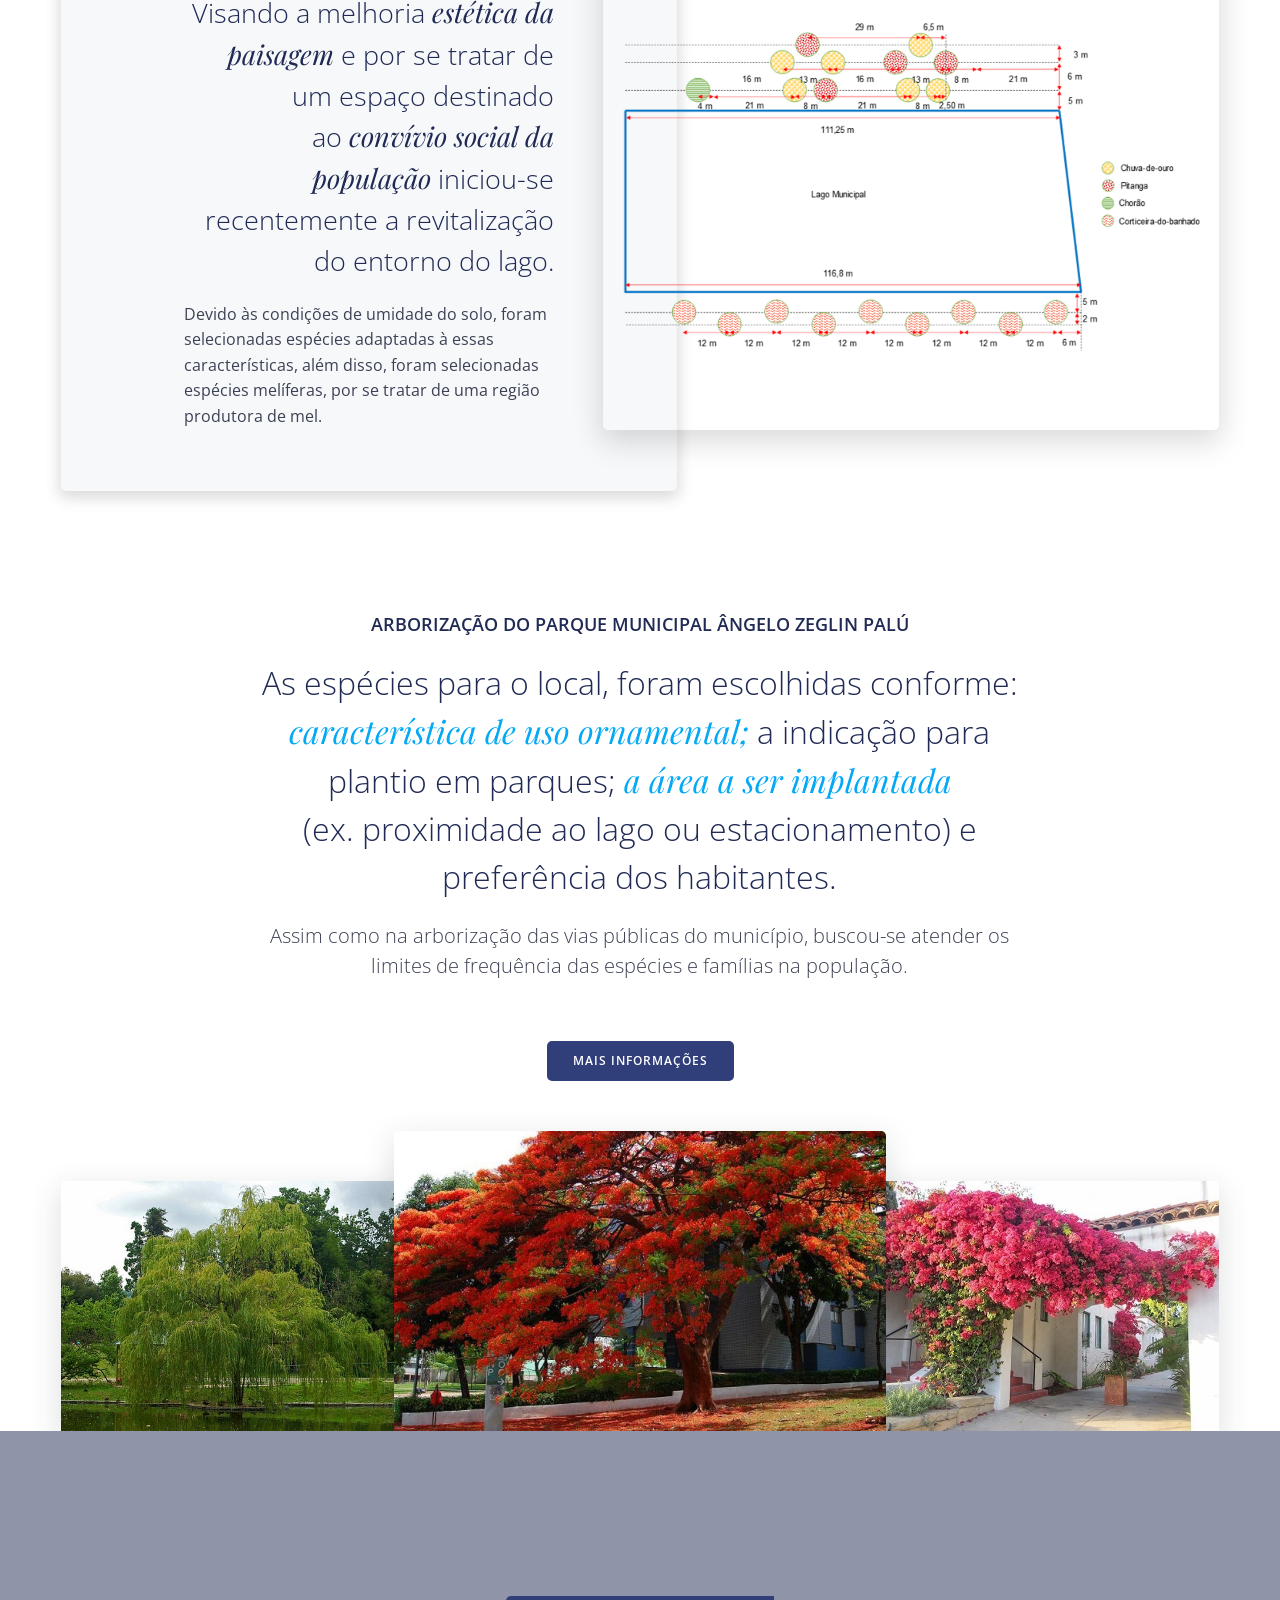
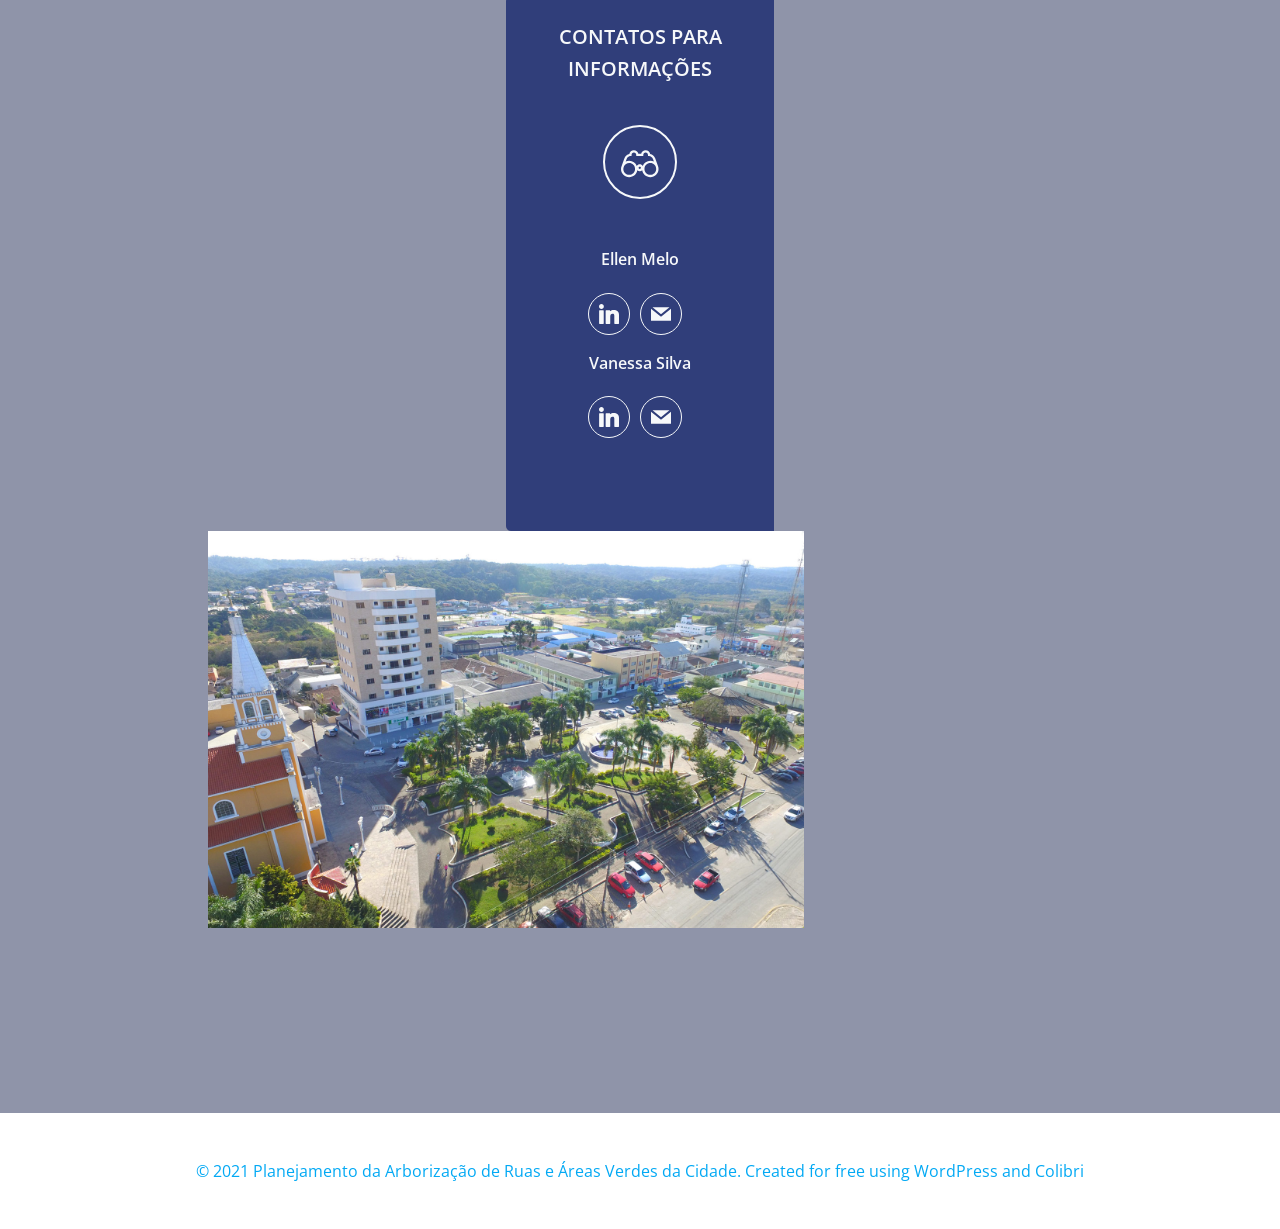
==== commit b30a531c: "Update index.html" ====
--- a/index.html
+++ b/index.html
@@ -6687,7 +6687,7 @@
                                     
                                     <div class="d-flex flex-wrap h-social-icons justify-content-lg-center justify-content-md-center justify-content-center">
                                       <div class="social-icon-container d-inline-flex">
-                                        <a href="linkedin.com/in/ellen-cristina-alves-de-melo-055025141" h-use-smooth-scroll="true">
+                                        <a target="_blank" href="linkedin.com/in/ellen-cristina-alves-de-melo-055025141" h-use-smooth-scroll="true">
                                           <div class="icon-container h-social-icon h-global-transition">
                                             <div class="h-icon-svg" style="width: 100%; height: 100%;">
                                               
@@ -6727,7 +6727,6 @@
                                     
                                     <div class="h-heading__outer style-624 style-local-30-c259">
                                       
-                                      
                                       <h6 class="">Vanessa Silva</h6>
                                     </div>
                                   </div>
@@ -6735,8 +6734,9 @@
                                     
                                     <div class="d-flex flex-wrap h-social-icons justify-content-lg-center justify-content-md-center justify-content-center">
                                       <div class="social-icon-container d-inline-flex">
-                                        <div class="icon-container h-social-icon h-global-transition">
-                                          <div class="h-icon-svg" style="width: 100%; height: 100%;">
+                                          <a target="_blank" href="https://www.linkedin.com/in/vanessasilva-cs/" h-use-smooth-scroll="true">
+                                            <div class="icon-container h-social-icon h-global-transition">
+                                              <div class="h-icon-svg" style="width: 100%; height: 100%;">
                                             
                                             <svg version="1.1" xmlns="http://www.w3.org/2000/svg" viewbox="0 0 1500 1500">
 
@@ -6746,6 +6746,7 @@
                                         </div>
                                       </div>
                                       <div class="social-icon-container d-inline-flex">
+                                        <a href="mailto:vanesilva.cs@gmail.com" h-use-smooth-scroll="true">
                                         <div class="icon-container h-social-icon h-global-transition">
                                           <div class="h-icon-svg" style="width: 100%; height: 100%;">
                                             
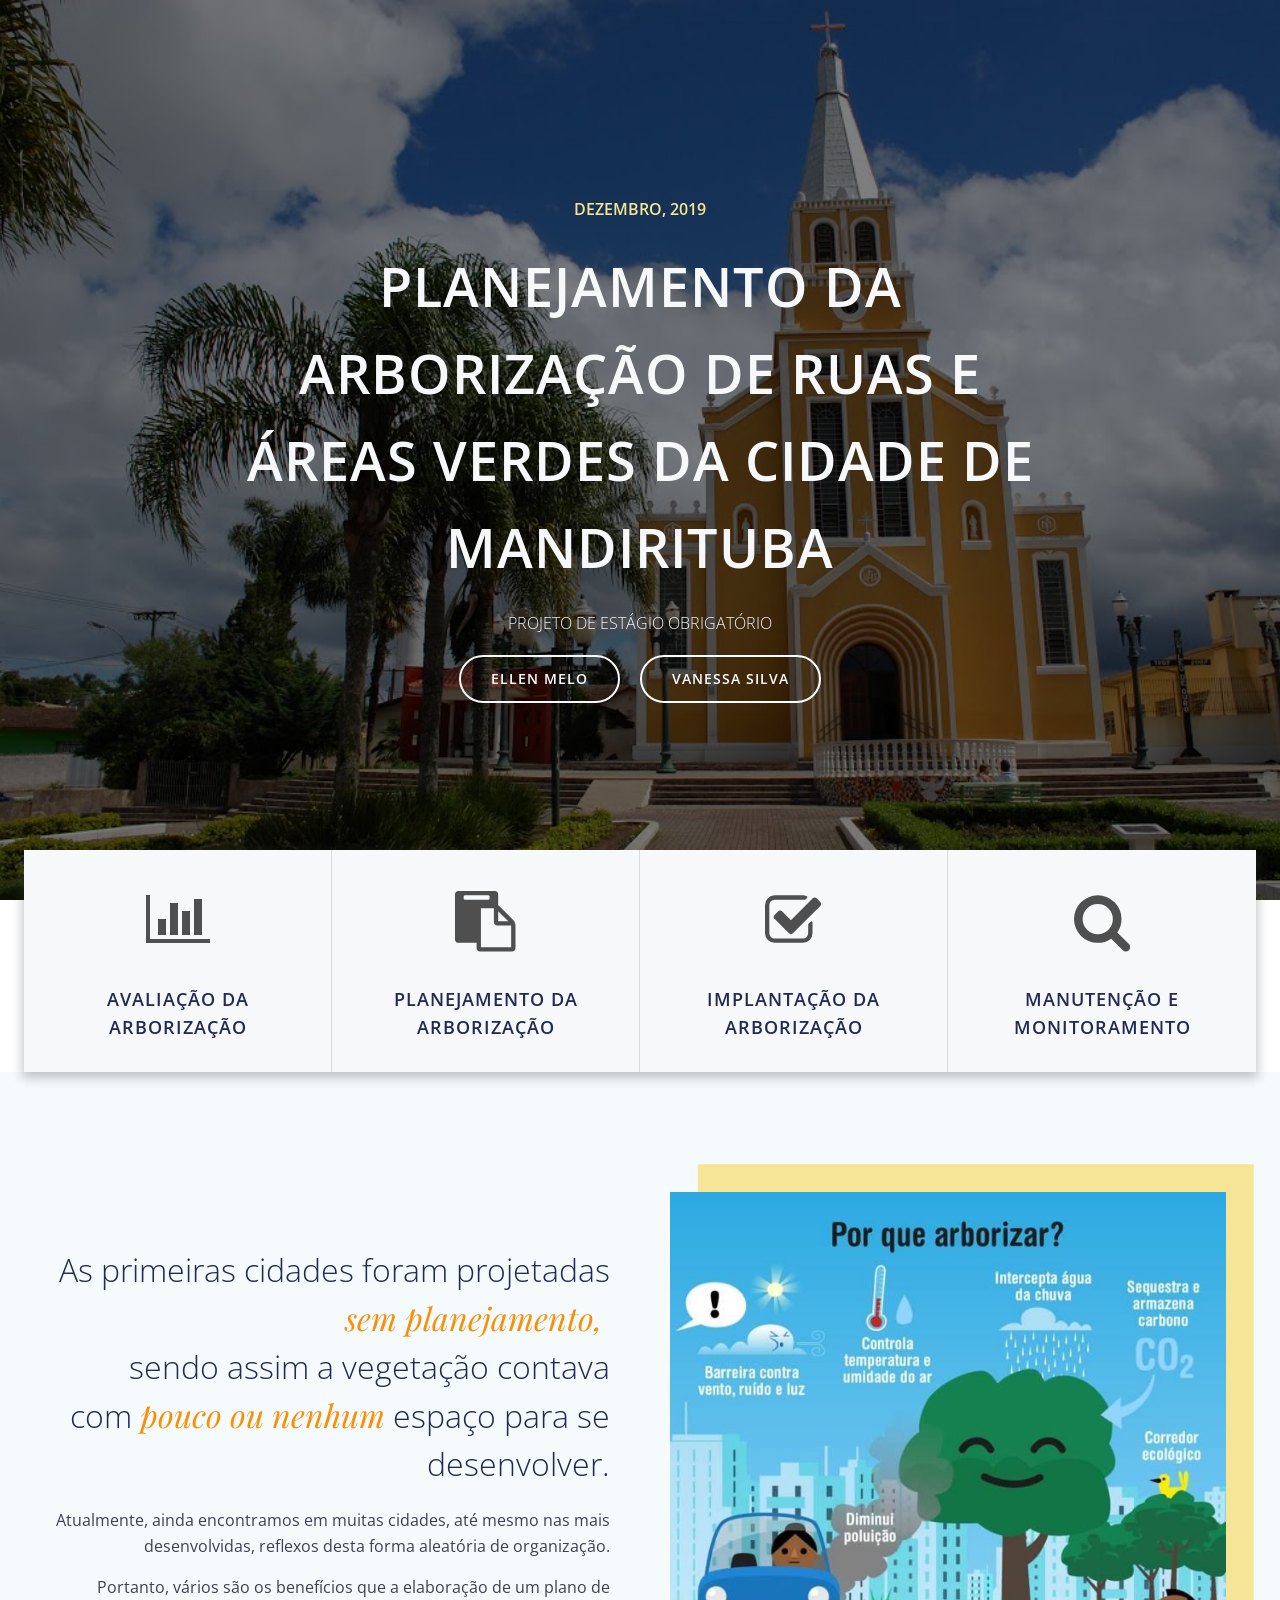
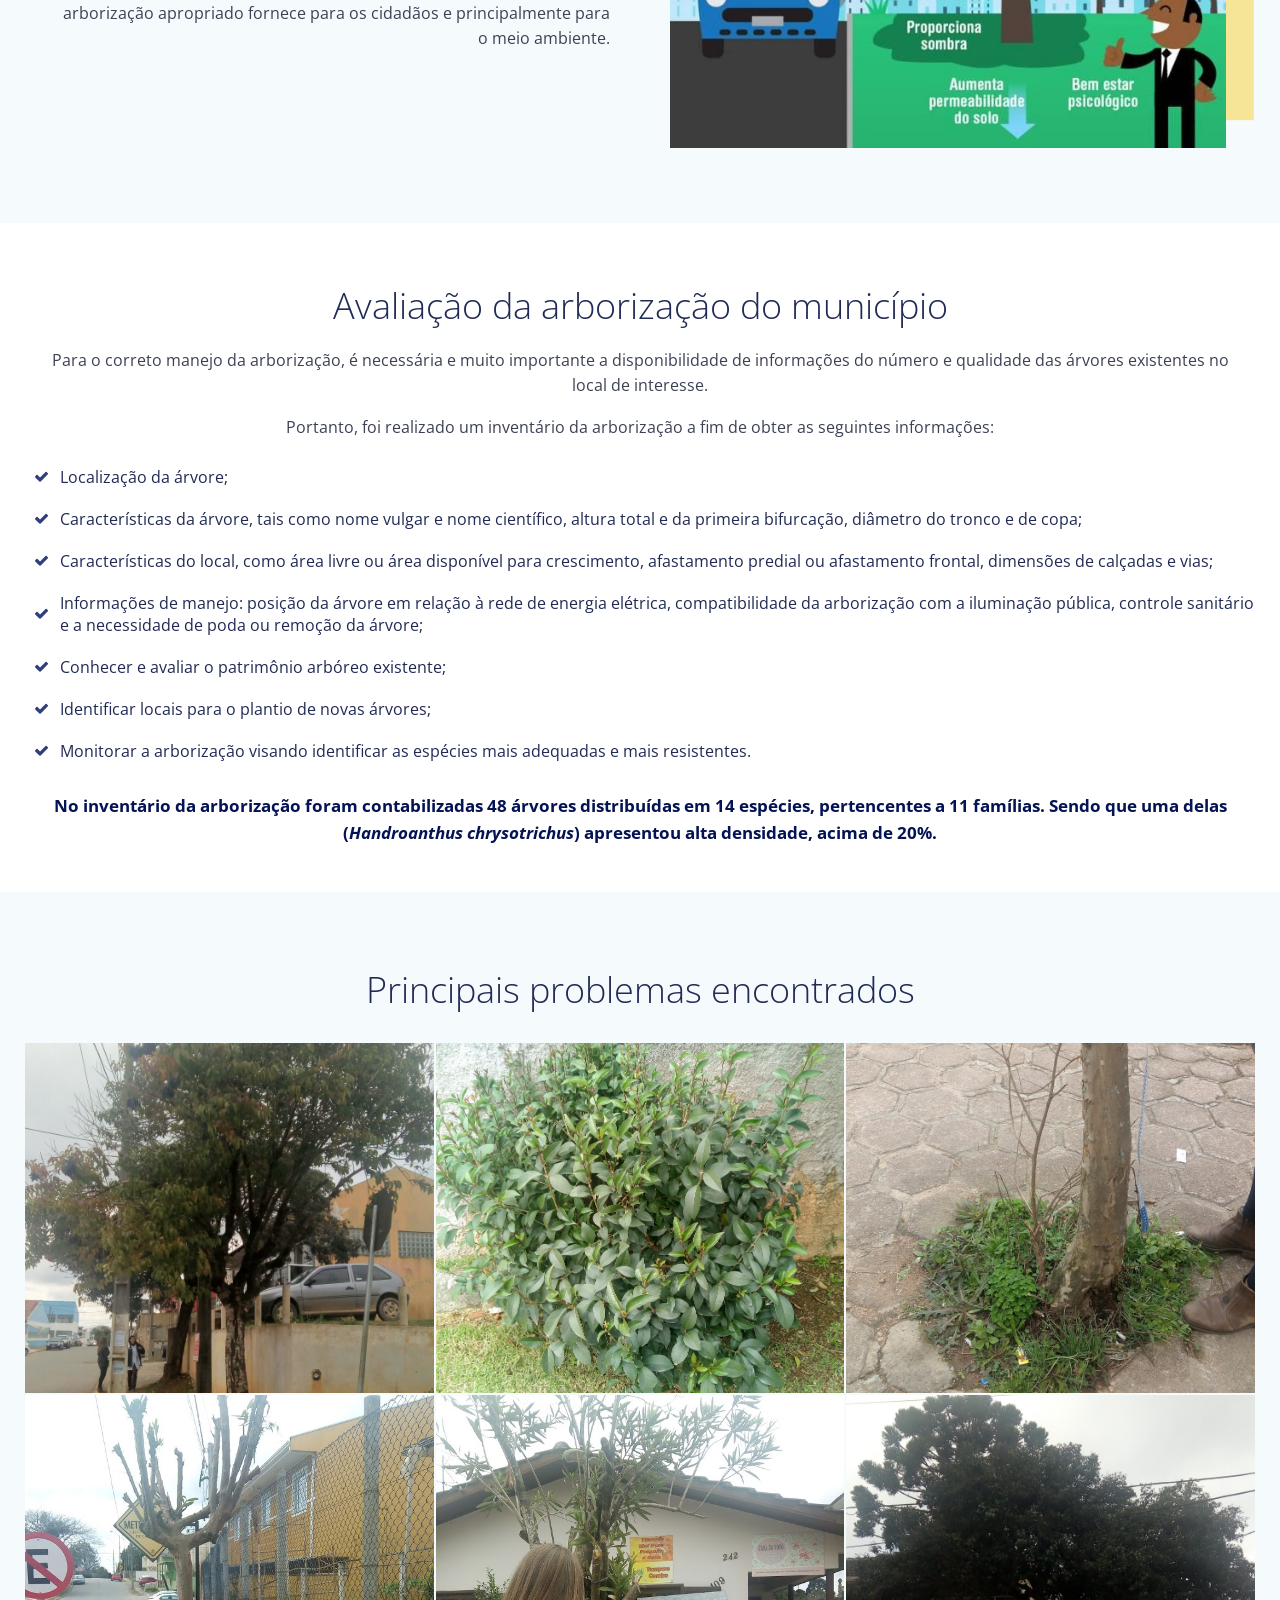
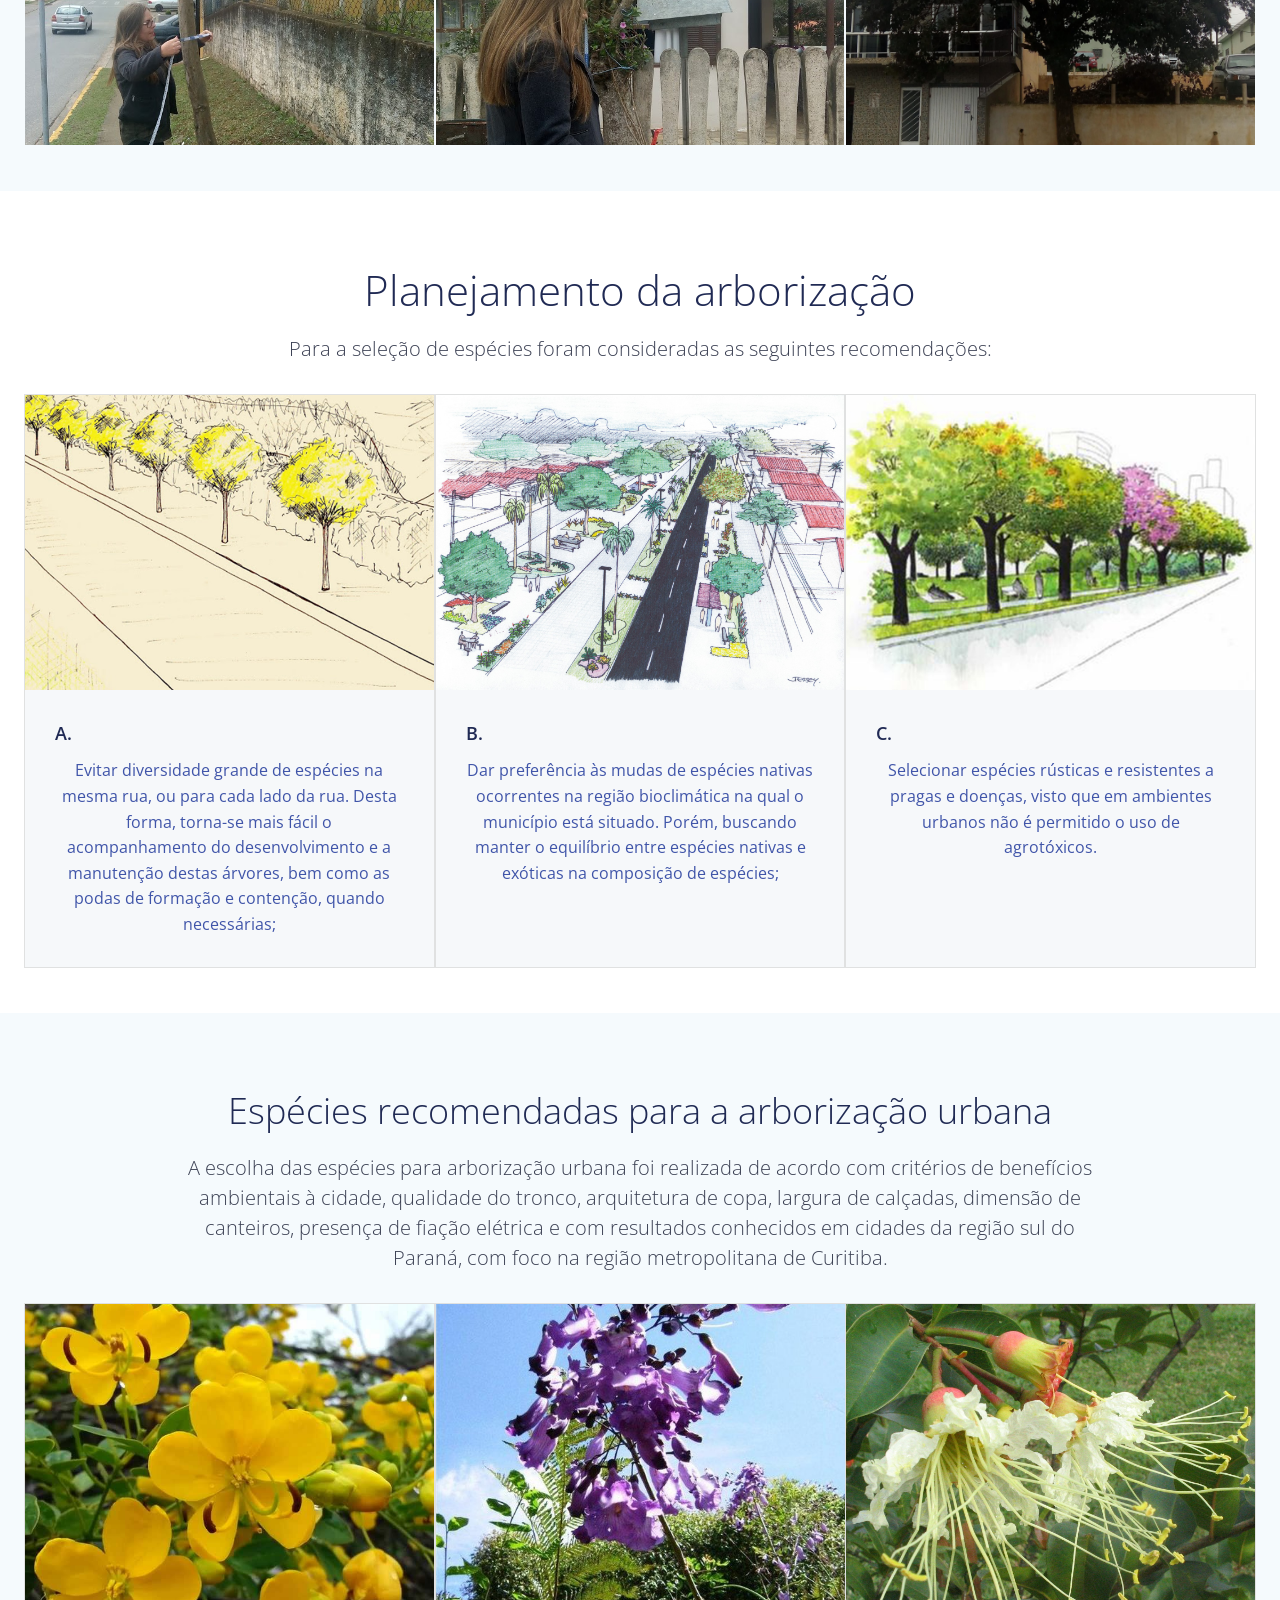
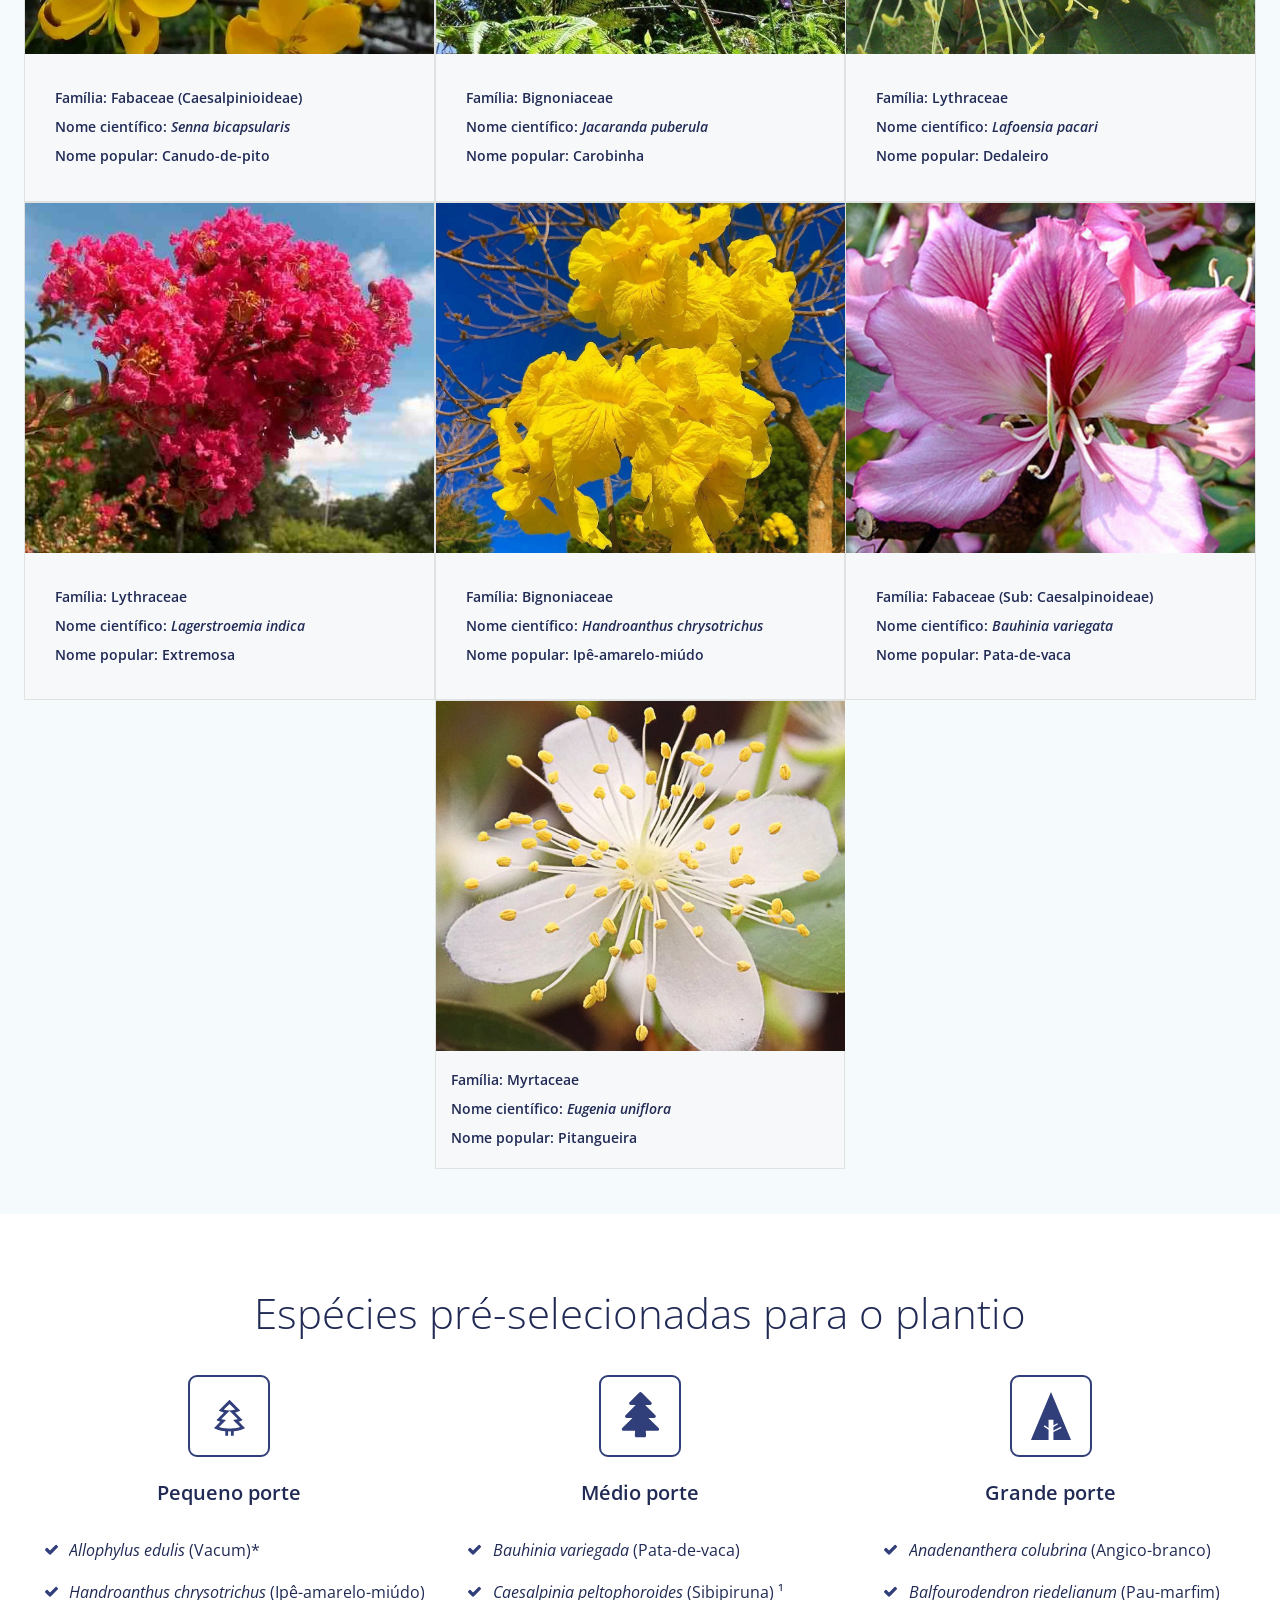
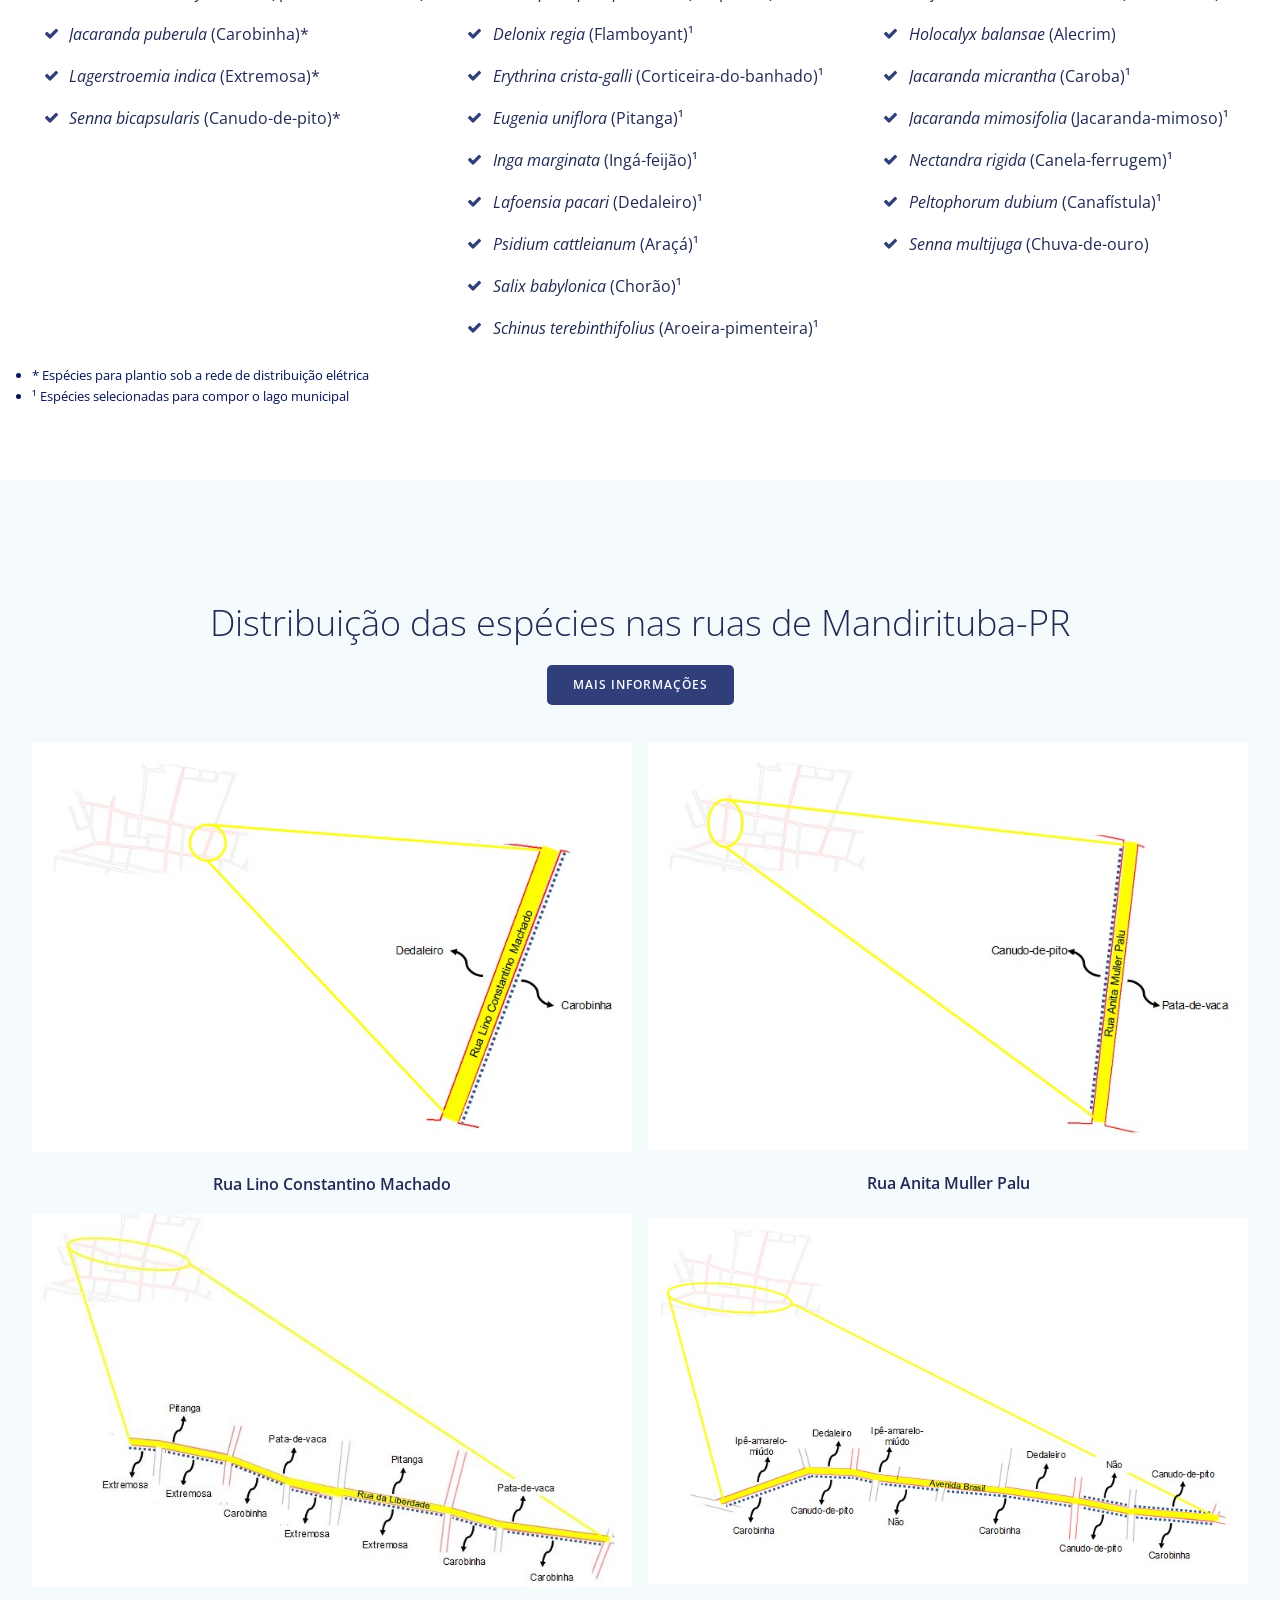
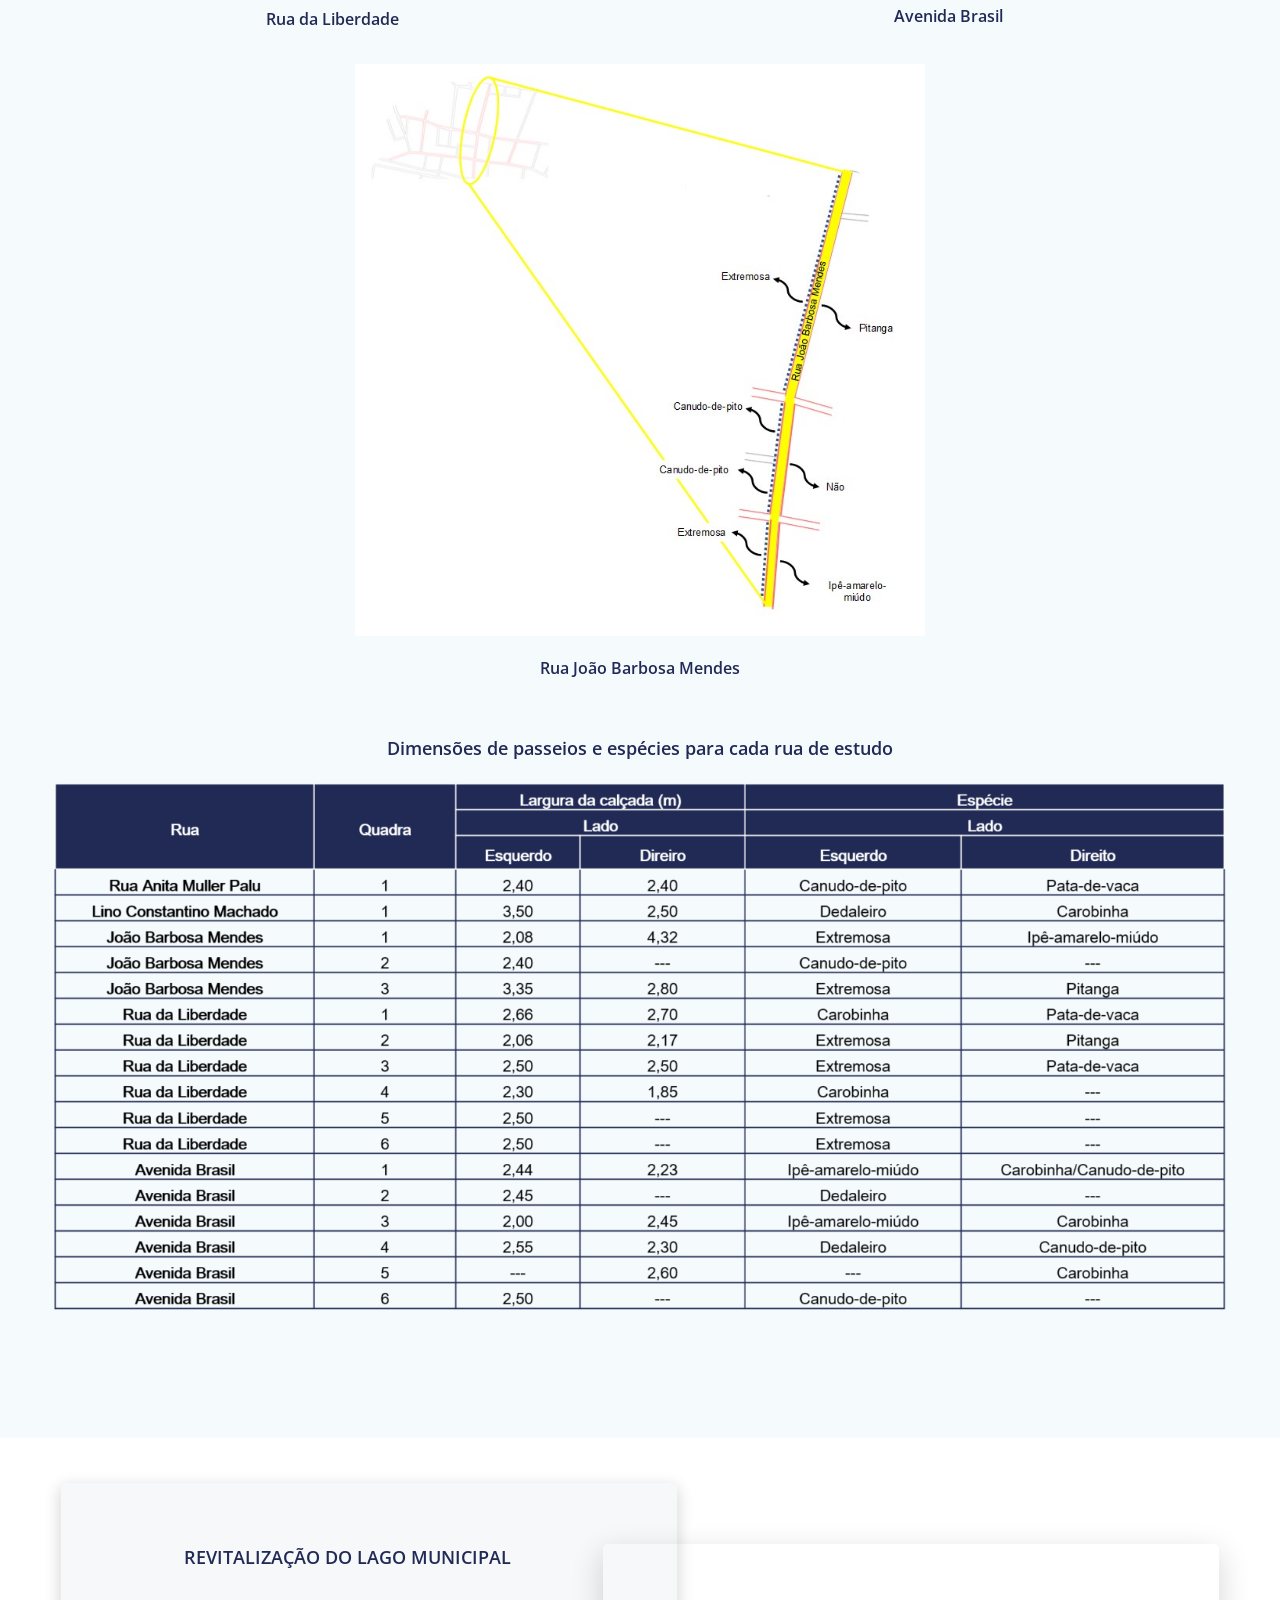
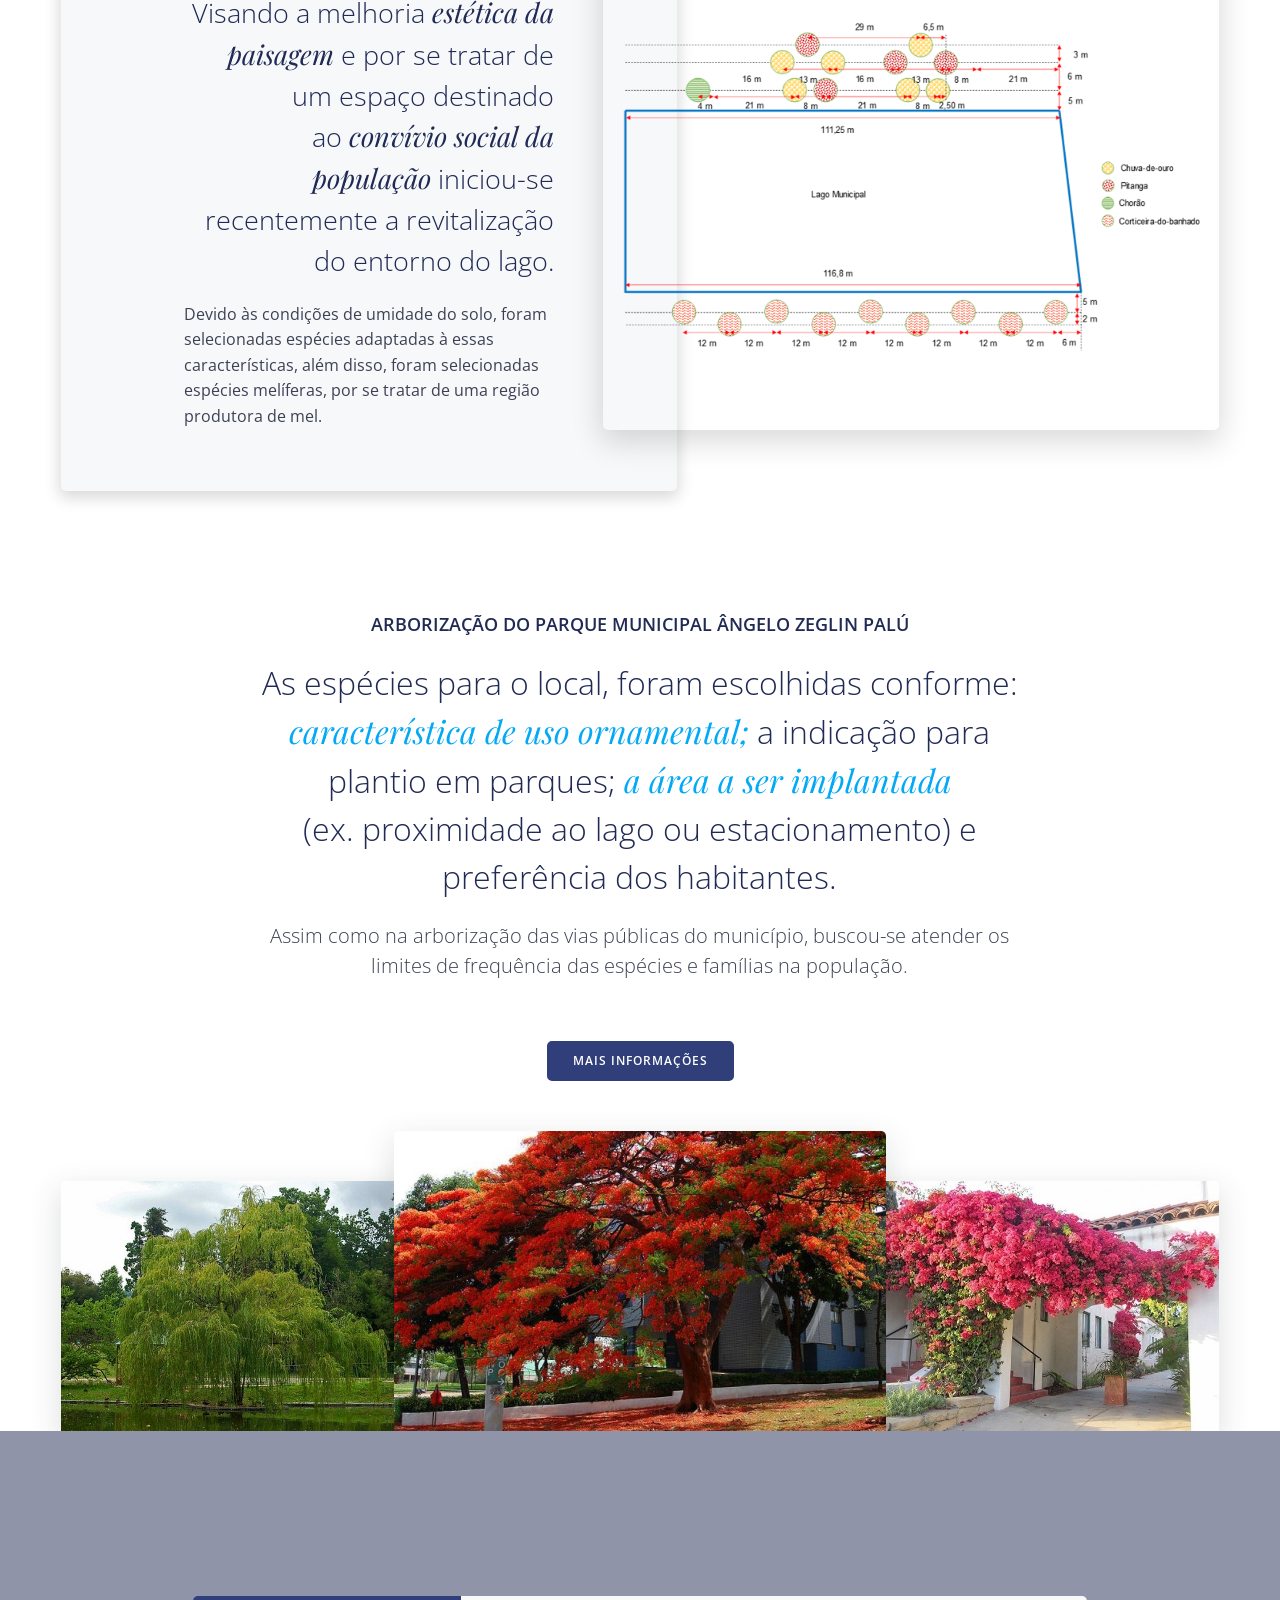
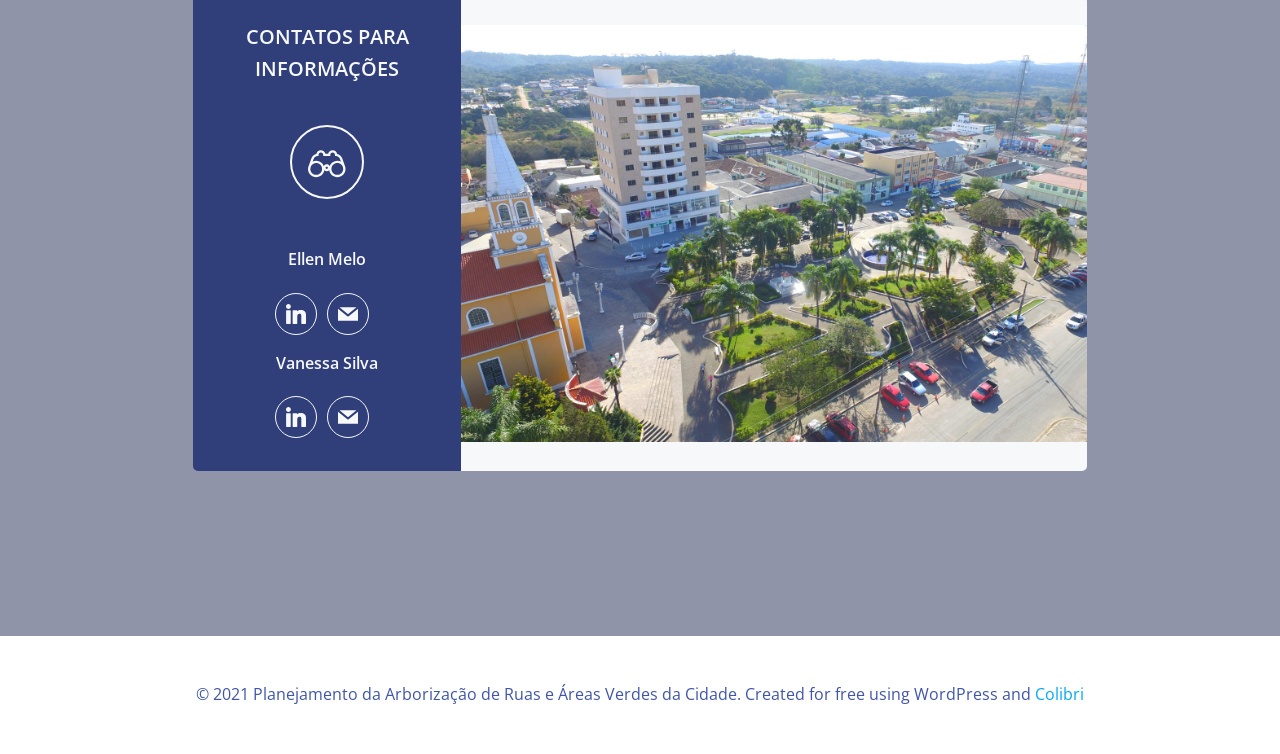
==== commit 91013f96: "Update index.html" ====
--- a/index.html
+++ b/index.html
@@ -6611,6 +6611,7 @@
     </div>
   </div>
 </div>
+
 <div data-colibri-component="section" data-colibri-id="30-c247" id="contact" class="h-section h-section-global-spacing d-flex align-items-lg-center align-items-md-center align-items-center style-604 style-local-30-c247 position-relative">
   <div class="background-wrapper">
     <div class="background-layer background-layer-media-container-lg">
@@ -6687,7 +6688,7 @@
                                     
                                     <div class="d-flex flex-wrap h-social-icons justify-content-lg-center justify-content-md-center justify-content-center">
                                       <div class="social-icon-container d-inline-flex">
-                                        <a target="_blank" href="linkedin.com/in/ellen-cristina-alves-de-melo-055025141" h-use-smooth-scroll="true">
+                                        <a target="_blank" href="https://www.linkedin.com/in/ellen-cristina-alves-de-melo-055025141" h-use-smooth-scroll="true">
                                           <div class="icon-container h-social-icon h-global-transition">
                                             <div class="h-icon-svg" style="width: 100%; height: 100%;">
                                               
@@ -6727,6 +6728,7 @@
                                     
                                     <div class="h-heading__outer style-624 style-local-30-c259">
                                       
+                                      
                                       <h6 class="">Vanessa Silva</h6>
                                     </div>
                                   </div>
@@ -6734,28 +6736,30 @@
                                     
                                     <div class="d-flex flex-wrap h-social-icons justify-content-lg-center justify-content-md-center justify-content-center">
                                       <div class="social-icon-container d-inline-flex">
-                                          <a target="_blank" href="https://www.linkedin.com/in/vanessasilva-cs/" h-use-smooth-scroll="true">
-                                            <div class="icon-container h-social-icon h-global-transition">
-                                              <div class="h-icon-svg" style="width: 100%; height: 100%;">
-                                            
-                                            <svg version="1.1" xmlns="http://www.w3.org/2000/svg" viewbox="0 0 1500 1500">
+                                        <a target="_blank" href="https://www.linkedin.com/in/vanessasilva-cs/" h-use-smooth-scroll="true">
+                                          <div class="icon-container h-social-icon h-global-transition">
+                                            <div class="h-icon-svg" style="width: 100%; height: 100%;">
+                                              
+                                              <svg version="1.1" xmlns="http://www.w3.org/2000/svg" viewbox="0 0 1500 1500">
 
-                                              <path d="M1122.070 767.578c-20.508-23.438-55.664-35.156-105.469-35.156-64.453 0-108.398 20.508-134.766 55.664-26.367 38.086-38.086 90.82-38.086 158.203v512.695c0 8.789-2.93 17.578-11.719 26.367-5.859 5.859-17.578 11.719-26.367 11.719h-269.531c-8.789 0-17.578-5.859-26.367-11.719-5.859-8.789-11.719-17.578-11.719-26.367v-946.289c0-8.789 5.859-17.578 11.719-26.367 8.789-5.859 17.578-11.719 26.367-11.719h260.742c8.789 0 17.578 2.93 23.438 5.859s8.789 11.719 11.719 20.508c0 8.789 2.93 17.578 2.93 20.508s0 11.719 0 23.438c67.383-64.453 158.203-93.75 266.602-93.75 125.977 0 222.656 29.297 292.969 90.82 70.313 64.453 105.469 155.273 105.469 278.32v638.672c0 8.789-2.93 17.578-11.719 26.367-5.859 5.859-17.578 11.719-26.367 11.719h-275.391c-8.789 0-17.578-5.859-26.367-11.719-5.859-8.789-11.719-17.578-11.719-26.367v-577.148c0-49.805-8.789-87.891-26.367-114.258zM310.547 313.477c-35.156 35.156-79.102 52.734-128.906 52.734s-93.75-17.578-128.906-52.734c-35.156-35.156-52.734-76.172-52.734-128.906 0-49.805 17.578-90.82 52.734-125.977s79.102-55.664 128.906-55.664c49.805 0 93.75 20.508 128.906 55.664s52.734 76.172 52.734 125.977c0 52.734-17.578 93.75-52.734 128.906zM354.492 512.695v946.289c0 8.789-5.859 17.578-11.719 26.367-8.789 5.859-17.578 11.719-26.367 11.719h-269.531c-8.789 0-17.578-5.859-26.367-11.719-5.859-8.789-11.719-17.578-11.719-26.367v-946.289c0-8.789 5.859-17.578 11.719-26.367 8.789-5.859 17.578-11.719 26.367-11.719h269.531c8.789 0 17.578 5.859 26.367 11.719 5.859 8.789 11.719 17.578 11.719 26.367z"></path>
-                                            </svg>
+                                                <path d="M1122.070 767.578c-20.508-23.438-55.664-35.156-105.469-35.156-64.453 0-108.398 20.508-134.766 55.664-26.367 38.086-38.086 90.82-38.086 158.203v512.695c0 8.789-2.93 17.578-11.719 26.367-5.859 5.859-17.578 11.719-26.367 11.719h-269.531c-8.789 0-17.578-5.859-26.367-11.719-5.859-8.789-11.719-17.578-11.719-26.367v-946.289c0-8.789 5.859-17.578 11.719-26.367 8.789-5.859 17.578-11.719 26.367-11.719h260.742c8.789 0 17.578 2.93 23.438 5.859s8.789 11.719 11.719 20.508c0 8.789 2.93 17.578 2.93 20.508s0 11.719 0 23.438c67.383-64.453 158.203-93.75 266.602-93.75 125.977 0 222.656 29.297 292.969 90.82 70.313 64.453 105.469 155.273 105.469 278.32v638.672c0 8.789-2.93 17.578-11.719 26.367-5.859 5.859-17.578 11.719-26.367 11.719h-275.391c-8.789 0-17.578-5.859-26.367-11.719-5.859-8.789-11.719-17.578-11.719-26.367v-577.148c0-49.805-8.789-87.891-26.367-114.258zM310.547 313.477c-35.156 35.156-79.102 52.734-128.906 52.734s-93.75-17.578-128.906-52.734c-35.156-35.156-52.734-76.172-52.734-128.906 0-49.805 17.578-90.82 52.734-125.977s79.102-55.664 128.906-55.664c49.805 0 93.75 20.508 128.906 55.664s52.734 76.172 52.734 125.977c0 52.734-17.578 93.75-52.734 128.906zM354.492 512.695v946.289c0 8.789-5.859 17.578-11.719 26.367-8.789 5.859-17.578 11.719-26.367 11.719h-269.531c-8.789 0-17.578-5.859-26.367-11.719-5.859-8.789-11.719-17.578-11.719-26.367v-946.289c0-8.789 5.859-17.578 11.719-26.367 8.789-5.859 17.578-11.719 26.367-11.719h269.531c8.789 0 17.578 5.859 26.367 11.719 5.859 8.789 11.719 17.578 11.719 26.367z"></path>
+                                              </svg>
+                                            </div>
                                           </div>
-                                        </div>
+                                        </a>
                                       </div>
                                       <div class="social-icon-container d-inline-flex">
                                         <a href="mailto:vanesilva.cs@gmail.com" h-use-smooth-scroll="true">
-                                        <div class="icon-container h-social-icon h-global-transition">
-                                          <div class="h-icon-svg" style="width: 100%; height: 100%;">
-                                            
-                                            <svg version="1.1" xmlns="http://www.w3.org/2000/svg" viewbox="0 0 1500 1500">
+                                          <div class="icon-container h-social-icon h-global-transition">
+                                            <div class="h-icon-svg" style="width: 100%; height: 100%;">
+                                              
+                                              <svg version="1.1" xmlns="http://www.w3.org/2000/svg" viewbox="0 0 1500 1500">
 
-                                              <path d="M799.805 922.852c-14.648 11.719-32.227 20.508-49.805 20.508s-35.156-8.789-49.805-20.508l-700.195-571.289v899.414h1500v-899.414zM750 750c14.648 0 29.297-5.859 41.016-14.648l594.727-486.328h-1271.484l594.727 486.328c11.719 8.789 26.367 14.648 41.016 14.648z"></path>
-                                            </svg>
+                                                <path d="M799.805 922.852c-14.648 11.719-32.227 20.508-49.805 20.508s-35.156-8.789-49.805-20.508l-700.195-571.289v899.414h1500v-899.414zM750 750c14.648 0 29.297-5.859 41.016-14.648l594.727-486.328h-1271.484l594.727 486.328c11.719 8.789 26.367 14.648 41.016 14.648z"></path>
+                                              </svg>
+                                            </div>
                                           </div>
-                                        </div>
+                                        </a>
                                       </div>
                                     </div>
                                   </div>
@@ -6798,6 +6802,7 @@
 </div>
 </div>                    </div>
                     </div>
+
         
 <div data-enabled="false" data-colibri-component="" data-colibri-id="39-f1" class="page-footer style-64 style-local-39-f1 position-relative">
   
